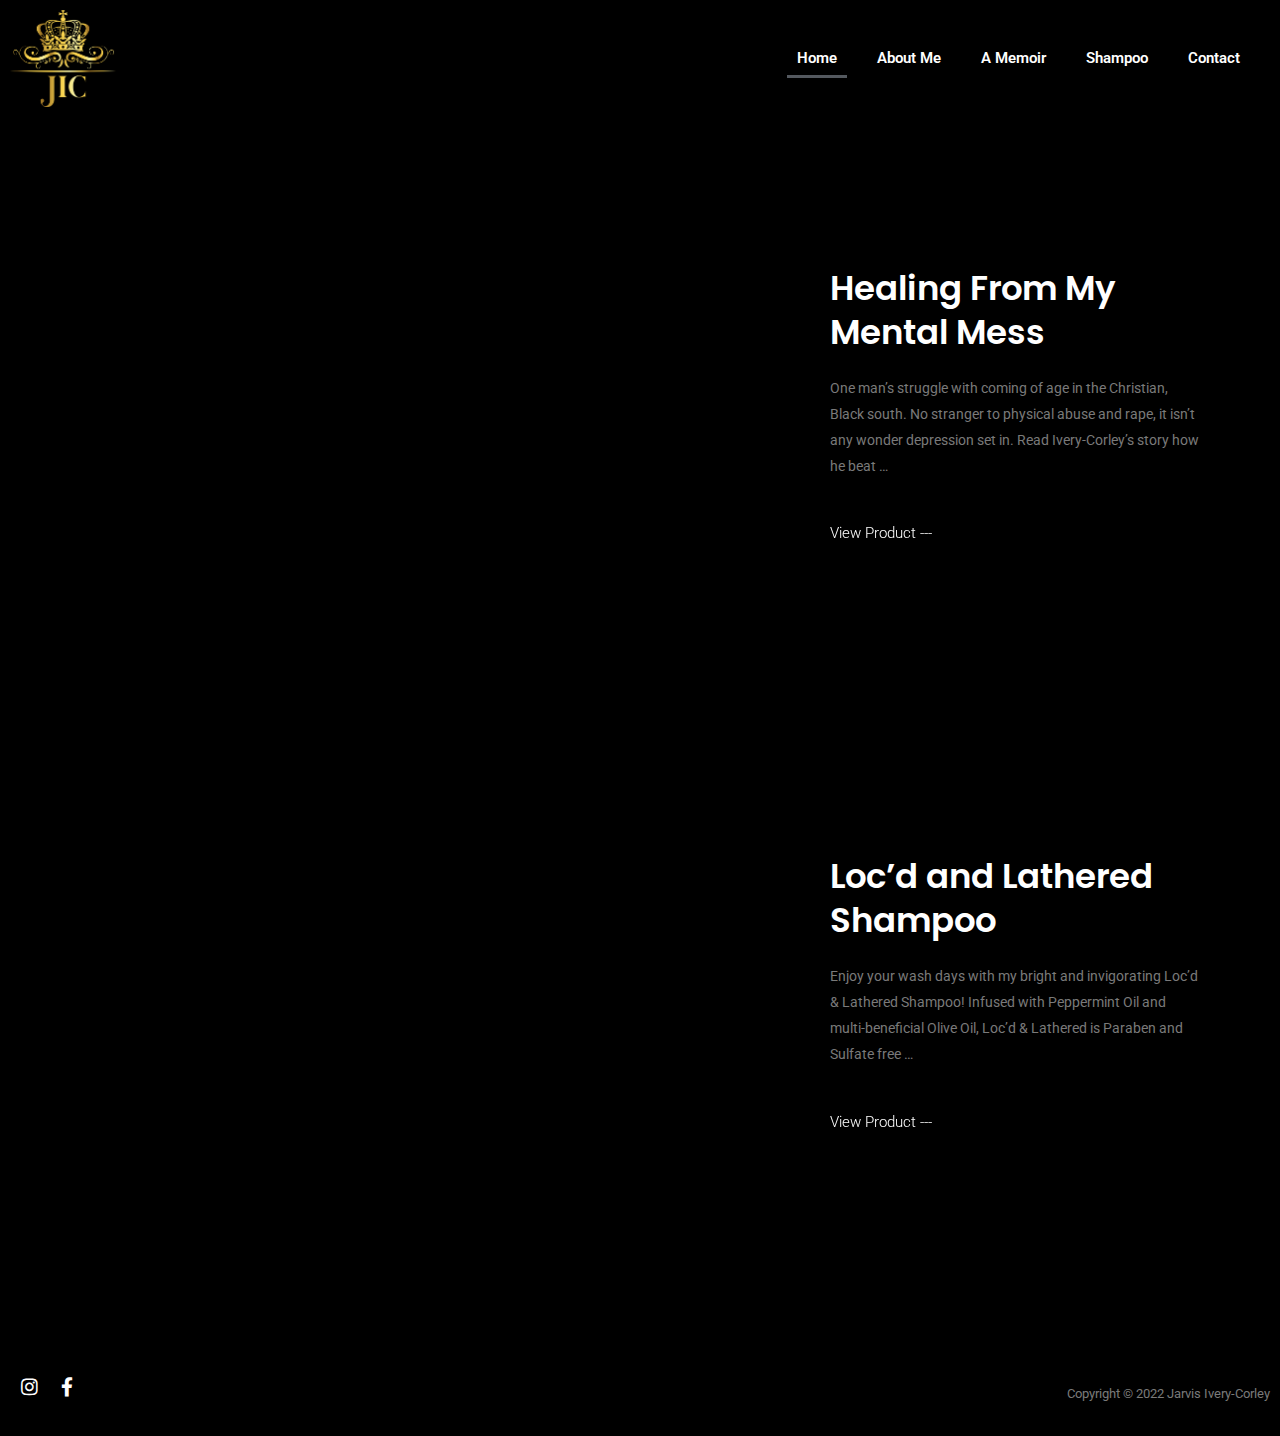
==== index.html @ fa760f21 "Add files via upload" ====
<!DOCTYPE html>
<html lang="en-US">
<head>
<meta charset="UTF-8">
<meta name="viewport" content="width=device-width, initial-scale=1">
<link rel="profile" href="https://gmpg.org/xfn/11">

<title>Jarvis Ivery-Corley</title>
<meta name="robots" content="max-image-preview:large">
<link rel="alternate" type="application/rss+xml" title="Jarvis Ivery-Corley &raquo; Feed" href="./feed/index.html">
<link rel="alternate" type="application/rss+xml" title="Jarvis Ivery-Corley &raquo; Comments Feed" href="./comments/feed/index.html">
<script>
window._wpemojiSettings = {"baseUrl":"https:\/\/s.w.org\/images\/core\/emoji\/14.0.0\/72x72\/","ext":".png","svgUrl":"https:\/\/s.w.org\/images\/core\/emoji\/14.0.0\/svg\/","svgExt":".svg","source":{"concatemoji":".\/wp-includes\/js\/wp-emoji-release.min.js?ver=6.1.1"}};
/*! This file is auto-generated */
!function(e,a,t){var n,r,o,i=a.createElement("canvas"),p=i.getContext&&i.getContext("2d");function s(e,t){var a=String.fromCharCode,e=(p.clearRect(0,0,i.width,i.height),p.fillText(a.apply(this,e),0,0),i.toDataURL());return p.clearRect(0,0,i.width,i.height),p.fillText(a.apply(this,t),0,0),e===i.toDataURL()}function c(e){var t=a.createElement("script");t.src=e,t.defer=t.type="text/javascript",a.getElementsByTagName("head")[0].appendChild(t)}for(o=Array("flag","emoji"),t.supports={everything:!0,everythingExceptFlag:!0},r=0;r<o.length;r++)t.supports[o[r]]=function(e){if(p&&p.fillText)switch(p.textBaseline="top",p.font="600 32px Arial",e){case"flag":return s([127987,65039,8205,9895,65039],[127987,65039,8203,9895,65039])?!1:!s([55356,56826,55356,56819],[55356,56826,8203,55356,56819])&&!s([55356,57332,56128,56423,56128,56418,56128,56421,56128,56430,56128,56423,56128,56447],[55356,57332,8203,56128,56423,8203,56128,56418,8203,56128,56421,8203,56128,56430,8203,56128,56423,8203,56128,56447]);case"emoji":return!s([129777,127995,8205,129778,127999],[129777,127995,8203,129778,127999])}return!1}(o[r]),t.supports.everything=t.supports.everything&&t.supports[o[r]],"flag"!==o[r]&&(t.supports.everythingExceptFlag=t.supports.everythingExceptFlag&&t.supports[o[r]]);t.supports.everythingExceptFlag=t.supports.everythingExceptFlag&&!t.supports.flag,t.DOMReady=!1,t.readyCallback=function(){t.DOMReady=!0},t.supports.everything||(n=function(){t.readyCallback()},a.addEventListener?(a.addEventListener("DOMContentLoaded",n,!1),e.addEventListener("load",n,!1)):(e.attachEvent("onload",n),a.attachEvent("onreadystatechange",function(){"complete"===a.readyState&&t.readyCallback()})),(e=t.source||{}).concatemoji?c(e.concatemoji):e.wpemoji&&e.twemoji&&(c(e.twemoji),c(e.wpemoji)))}(window,document,window._wpemojiSettings);
</script>
<style>img.wp-smiley,
img.emoji {
	display: inline !important;
	border: none !important;
	box-shadow: none !important;
	height: 1em !important;
	width: 1em !important;
	margin: 0 0.07em !important;
	vertical-align: -0.1em !important;
	background: none !important;
	padding: 0 !important;
}</style>
	<link rel="stylesheet" id="astra-theme-css-css" href="./wp-content/themes/astra/assets/css/minified/main.min.css?ver=3.9.4" media="all">
<style id="astra-theme-css-inline-css">:root{--ast-container-default-xlg-padding:3em;--ast-container-default-lg-padding:3em;--ast-container-default-slg-padding:2em;--ast-container-default-md-padding:3em;--ast-container-default-sm-padding:3em;--ast-container-default-xs-padding:2.4em;--ast-container-default-xxs-padding:1.8em;}html{font-size:93.75%;}a{color:#ffffff;}a:hover,a:focus{color:#ffffff;}body,button,input,select,textarea,.ast-button,.ast-custom-button{font-family:-apple-system,BlinkMacSystemFont,Segoe UI,Roboto,Oxygen-Sans,Ubuntu,Cantarell,Helvetica Neue,sans-serif;font-weight:inherit;font-size:15px;font-size:1rem;}blockquote{color:#4f4f4f;}.site-title{font-size:35px;font-size:2.3333333333333rem;display:block;}header .custom-logo-link img{max-width:68px;}.astra-logo-svg{width:68px;}.ast-archive-description .ast-archive-title{font-size:40px;font-size:2.6666666666667rem;}.site-header .site-description{font-size:15px;font-size:1rem;display:none;}.entry-title{font-size:30px;font-size:2rem;}h1,.entry-content h1{font-size:40px;font-size:2.6666666666667rem;}h2,.entry-content h2{font-size:30px;font-size:2rem;}h3,.entry-content h3{font-size:25px;font-size:1.6666666666667rem;}h4,.entry-content h4{font-size:20px;font-size:1.3333333333333rem;}h5,.entry-content h5{font-size:18px;font-size:1.2rem;}h6,.entry-content h6{font-size:15px;font-size:1rem;}.ast-single-post .entry-title,.page-title{font-size:30px;font-size:2rem;}::selection{background-color:#ffffff;color:#000000;}body,h1,.entry-title a,.entry-content h1,h2,.entry-content h2,h3,.entry-content h3,h4,.entry-content h4,h5,.entry-content h5,h6,.entry-content h6{color:#9a9a9a;}.tagcloud a:hover,.tagcloud a:focus,.tagcloud a.current-item{color:#000000;border-color:#ffffff;background-color:#ffffff;}input:focus,input[type="text"]:focus,input[type="email"]:focus,input[type="url"]:focus,input[type="password"]:focus,input[type="reset"]:focus,input[type="search"]:focus,textarea:focus{border-color:#ffffff;}input[type="radio"]:checked,input[type=reset],input[type="checkbox"]:checked,input[type="checkbox"]:hover:checked,input[type="checkbox"]:focus:checked,input[type=range]::-webkit-slider-thumb{border-color:#ffffff;background-color:#ffffff;box-shadow:none;}.site-footer a:hover + .post-count,.site-footer a:focus + .post-count{background:#ffffff;border-color:#ffffff;}.single .nav-links .nav-previous,.single .nav-links .nav-next{color:#ffffff;}.entry-meta,.entry-meta *{line-height:1.45;color:#ffffff;}.entry-meta a:hover,.entry-meta a:hover *,.entry-meta a:focus,.entry-meta a:focus *,.page-links > .page-link,.page-links .page-link:hover,.post-navigation a:hover{color:#ffffff;}#cat option,.secondary .calendar_wrap thead a,.secondary .calendar_wrap thead a:visited{color:#ffffff;}.secondary .calendar_wrap #today,.ast-progress-val span{background:#ffffff;}.secondary a:hover + .post-count,.secondary a:focus + .post-count{background:#ffffff;border-color:#ffffff;}.calendar_wrap #today > a{color:#000000;}.page-links .page-link,.single .post-navigation a{color:#ffffff;}.ast-archive-title{color:#ffffff;}.widget-title{font-size:21px;font-size:1.4rem;color:#ffffff;}.ast-logo-title-inline .site-logo-img{padding-right:1em;}.site-logo-img img{ transition:all 0.2s linear;}.ast-page-builder-template .hentry {margin: 0;}.ast-page-builder-template .site-content > .ast-container {max-width: 100%;padding: 0;}.ast-page-builder-template .site-content #primary {padding: 0;margin: 0;}.ast-page-builder-template .no-results {text-align: center;margin: 4em auto;}.ast-page-builder-template .ast-pagination {padding: 2em;}.ast-page-builder-template .entry-header.ast-no-title.ast-no-thumbnail {margin-top: 0;}.ast-page-builder-template .entry-header.ast-header-without-markup {margin-top: 0;margin-bottom: 0;}.ast-page-builder-template .entry-header.ast-no-title.ast-no-meta {margin-bottom: 0;}.ast-page-builder-template.single .post-navigation {padding-bottom: 2em;}.ast-page-builder-template.single-post .site-content > .ast-container {max-width: 100%;}.ast-page-builder-template .entry-header {margin-top: 2em;margin-left: auto;margin-right: auto;}.ast-page-builder-template .ast-archive-description {margin: 2em auto 0;padding-left: 20px;padding-right: 20px;}.ast-page-builder-template .ast-row {margin-left: 0;margin-right: 0;}.single.ast-page-builder-template .entry-header + .entry-content {margin-bottom: 2em;}@media(min-width: 921px) {.ast-page-builder-template.archive.ast-right-sidebar .ast-row article,.ast-page-builder-template.archive.ast-left-sidebar .ast-row article {padding-left: 0;padding-right: 0;}}@media (max-width:921px){#ast-desktop-header{display:none;}}@media (min-width:921px){#ast-mobile-header{display:none;}}.wp-block-buttons.aligncenter{justify-content:center;}@media (max-width:921px){.ast-theme-transparent-header #primary,.ast-theme-transparent-header #secondary{padding:0;}}@media (max-width:921px){.ast-plain-container.ast-no-sidebar #primary{padding:0;}}.ast-plain-container.ast-no-sidebar #primary{margin-top:0;margin-bottom:0;}@media (min-width:1200px){.ast-plain-container.ast-no-sidebar #primary{margin-top:60px;margin-bottom:60px;}}.wp-block-button.is-style-outline .wp-block-button__link{border-color:#ffffff;}.wp-block-button.is-style-outline > .wp-block-button__link:not(.has-text-color),.wp-block-button.wp-block-button__link.is-style-outline:not(.has-text-color){color:#ffffff;}.wp-block-button.is-style-outline .wp-block-button__link:hover,.wp-block-button.is-style-outline .wp-block-button__link:focus{color:#000000 !important;background-color:#ffffff;border-color:#ffffff;}.post-page-numbers.current .page-link,.ast-pagination .page-numbers.current{color:#000000;border-color:#ffffff;background-color:#ffffff;border-radius:2px;}h1.widget-title{font-weight:inherit;}h2.widget-title{font-weight:inherit;}h3.widget-title{font-weight:inherit;}#page{display:flex;flex-direction:column;min-height:100vh;}.ast-404-layout-1 h1.page-title{color:var(--ast-global-color-2);}.single .post-navigation a{line-height:1em;height:inherit;}.error-404 .page-sub-title{font-size:1.5rem;font-weight:inherit;}.search .site-content .content-area .search-form{margin-bottom:0;}#page .site-content{flex-grow:1;}.widget{margin-bottom:3.5em;}#secondary li{line-height:1.5em;}#secondary .wp-block-group h2{margin-bottom:0.7em;}#secondary h2{font-size:1.7rem;}.ast-separate-container .ast-article-post,.ast-separate-container .ast-article-single,.ast-separate-container .ast-comment-list li.depth-1,.ast-separate-container .comment-respond{padding:3em;}.ast-separate-container .ast-comment-list li.depth-1,.hentry{margin-bottom:2em;}.ast-separate-container .ast-archive-description,.ast-separate-container .ast-author-box{background-color:var(--ast-global-color-5);border-bottom:1px solid var(--ast-border-color);}.ast-separate-container .comments-title{padding:2em 2em 0 2em;}.ast-page-builder-template .comment-form-textarea,.ast-comment-formwrap .ast-grid-common-col{padding:0;}.ast-comment-formwrap{padding:0 20px;display:inline-flex;column-gap:20px;}.archive.ast-page-builder-template .entry-header{margin-top:2em;}.ast-page-builder-template .ast-comment-formwrap{width:100%;}.entry-title{margin-bottom:0.5em;}.ast-archive-description .ast-archive-title{margin-bottom:10px;text-transform:capitalize;}.ast-archive-description p{font-size:inherit;font-weight:inherit;line-height:inherit;}@media (min-width:921px){.ast-left-sidebar.ast-page-builder-template #secondary,.archive.ast-right-sidebar.ast-page-builder-template .site-main{padding-left:20px;padding-right:20px;}}@media (max-width:544px){.ast-comment-formwrap.ast-row{column-gap:10px;}}@media (min-width:1201px){.ast-separate-container .ast-article-post,.ast-separate-container .ast-article-single,.ast-separate-container .ast-archive-description,.ast-separate-container .ast-author-box,.ast-separate-container .ast-404-layout-1,.ast-separate-container .no-results{padding:3em;}}@media (max-width:921px){.ast-separate-container #primary,.ast-separate-container #secondary{padding:1.5em 0;}#primary,#secondary{padding:1.5em 0;margin:0;}.ast-left-sidebar #content > .ast-container{display:flex;flex-direction:column-reverse;width:100%;}}@media (min-width:922px){.ast-separate-container.ast-right-sidebar #primary,.ast-separate-container.ast-left-sidebar #primary{border:0;}.search-no-results.ast-separate-container #primary{margin-bottom:4em;}}.wp-block-button .wp-block-button__link{color:#000000;}.wp-block-button .wp-block-button__link:hover,.wp-block-button .wp-block-button__link:focus{color:#000000;background-color:#ffffff;border-color:#ffffff;}.wp-block-button .wp-block-button__link,.wp-block-search .wp-block-search__button,body .wp-block-file .wp-block-file__button{border-color:#ffffff;background-color:#ffffff;color:#000000;font-family:inherit;font-weight:inherit;line-height:1;border-radius:2px;padding-top:15px;padding-right:30px;padding-bottom:15px;padding-left:30px;}@media (max-width:921px){.wp-block-button .wp-block-button__link,.wp-block-search .wp-block-search__button,body .wp-block-file .wp-block-file__button{padding-top:14px;padding-right:28px;padding-bottom:14px;padding-left:28px;}}@media (max-width:544px){.wp-block-button .wp-block-button__link,.wp-block-search .wp-block-search__button,body .wp-block-file .wp-block-file__button{padding-top:12px;padding-right:24px;padding-bottom:12px;padding-left:24px;}}.menu-toggle,button,.ast-button,.ast-custom-button,.button,input#submit,input[type="button"],input[type="submit"],input[type="reset"],form[CLASS*="wp-block-search__"].wp-block-search .wp-block-search__inside-wrapper .wp-block-search__button,body .wp-block-file .wp-block-file__button,.search .search-submit{border-style:solid;border-top-width:0;border-right-width:0;border-left-width:0;border-bottom-width:0;color:#000000;border-color:#ffffff;background-color:#ffffff;border-radius:2px;padding-top:15px;padding-right:30px;padding-bottom:15px;padding-left:30px;font-family:inherit;font-weight:inherit;line-height:1;}button:focus,.menu-toggle:hover,button:hover,.ast-button:hover,.ast-custom-button:hover .button:hover,.ast-custom-button:hover ,input[type=reset]:hover,input[type=reset]:focus,input#submit:hover,input#submit:focus,input[type="button"]:hover,input[type="button"]:focus,input[type="submit"]:hover,input[type="submit"]:focus,form[CLASS*="wp-block-search__"].wp-block-search .wp-block-search__inside-wrapper .wp-block-search__button:hover,form[CLASS*="wp-block-search__"].wp-block-search .wp-block-search__inside-wrapper .wp-block-search__button:focus,body .wp-block-file .wp-block-file__button:hover,body .wp-block-file .wp-block-file__button:focus{color:#000000;background-color:#ffffff;border-color:#ffffff;}form[CLASS*="wp-block-search__"].wp-block-search .wp-block-search__inside-wrapper .wp-block-search__button.has-icon{padding-top:calc(15px - 3px);padding-right:calc(30px - 3px);padding-bottom:calc(15px - 3px);padding-left:calc(30px - 3px);}@media (min-width:544px){.ast-container{max-width:100%;}}@media (max-width:544px){.ast-separate-container .ast-article-post,.ast-separate-container .ast-article-single,.ast-separate-container .comments-title,.ast-separate-container .ast-archive-description{padding:1.5em 1em;}.ast-separate-container #content .ast-container{padding-left:0.54em;padding-right:0.54em;}.ast-separate-container .ast-comment-list li.depth-1{padding:1.5em 1em;margin-bottom:1.5em;}.ast-separate-container .ast-comment-list .bypostauthor{padding:.5em;}.ast-search-menu-icon.ast-dropdown-active .search-field{width:170px;}.menu-toggle,button,.ast-button,.button,input#submit,input[type="button"],input[type="submit"],input[type="reset"]{padding-top:12px;padding-right:24px;padding-bottom:12px;padding-left:24px;}}@media (max-width:921px){.menu-toggle,button,.ast-button,.button,input#submit,input[type="button"],input[type="submit"],input[type="reset"]{padding-top:14px;padding-right:28px;padding-bottom:14px;padding-left:28px;}.ast-mobile-header-stack .main-header-bar .ast-search-menu-icon{display:inline-block;}.ast-header-break-point.ast-header-custom-item-outside .ast-mobile-header-stack .main-header-bar .ast-search-icon{margin:0;}.ast-comment-avatar-wrap img{max-width:2.5em;}.ast-separate-container .ast-comment-list li.depth-1{padding:1.5em 2.14em;}.ast-separate-container .comment-respond{padding:2em 2.14em;}.ast-comment-meta{padding:0 1.8888em 1.3333em;}}.ast-separate-container{background-color:var(--ast-global-color-8);;background-image:none;;}@media (max-width:921px){.site-title{display:block;}.ast-archive-description .ast-archive-title{font-size:40px;}.site-header .site-description{display:none;}.entry-title{font-size:30px;}h1,.entry-content h1{font-size:30px;}h2,.entry-content h2{font-size:25px;}h3,.entry-content h3{font-size:20px;}.ast-single-post .entry-title,.page-title{font-size:30px;}body,.ast-separate-container{background-color:var(--ast-global-color-8);;background-image:none;;}}@media (max-width:544px){.site-title{display:block;}.ast-archive-description .ast-archive-title{font-size:40px;}.site-header .site-description{display:none;}.entry-title{font-size:30px;}h1,.entry-content h1{font-size:30px;}h2,.entry-content h2{font-size:25px;}h3,.entry-content h3{font-size:20px;}.ast-single-post .entry-title,.page-title{font-size:30px;}body,.ast-separate-container{background-color:var(--ast-global-color-8);;background-image:none;;}}@media (max-width:921px){html{font-size:85.5%;}}@media (max-width:544px){html{font-size:85.5%;}}@media (min-width:922px){.ast-container{max-width:1240px;}}@media (min-width:922px){.site-content .ast-container{display:flex;}}@media (max-width:921px){.site-content .ast-container{flex-direction:column;}}@media (min-width:922px){.main-header-menu .sub-menu .menu-item.ast-left-align-sub-menu:hover > .sub-menu,.main-header-menu .sub-menu .menu-item.ast-left-align-sub-menu.focus > .sub-menu{margin-left:-0px;}}blockquote,cite {font-style: initial;}.wp-block-file {display: flex;align-items: center;flex-wrap: wrap;justify-content: space-between;}.wp-block-pullquote {border: none;}.wp-block-pullquote blockquote::before {content: "\201D";font-family: "Helvetica",sans-serif;display: flex;transform: rotate( 180deg );font-size: 6rem;font-style: normal;line-height: 1;font-weight: bold;align-items: center;justify-content: center;}.has-text-align-right > blockquote::before {justify-content: flex-start;}.has-text-align-left > blockquote::before {justify-content: flex-end;}figure.wp-block-pullquote.is-style-solid-color blockquote {max-width: 100%;text-align: inherit;}html body {--wp--custom--ast-default-block-top-padding: 3em;--wp--custom--ast-default-block-right-padding: 3em;--wp--custom--ast-default-block-bottom-padding: 3em;--wp--custom--ast-default-block-left-padding: 3em;--wp--custom--ast-container-width: 1200px;--wp--custom--ast-content-width-size: 1200px;--wp--custom--ast-wide-width-size: calc(1200px + var(--wp--custom--ast-default-block-left-padding) + var(--wp--custom--ast-default-block-right-padding));}@media(max-width: 921px) {html body {--wp--custom--ast-default-block-top-padding: 3em;--wp--custom--ast-default-block-right-padding: 2em;--wp--custom--ast-default-block-bottom-padding: 3em;--wp--custom--ast-default-block-left-padding: 2em;}}@media(max-width: 544px) {html body {--wp--custom--ast-default-block-top-padding: 3em;--wp--custom--ast-default-block-right-padding: 1.5em;--wp--custom--ast-default-block-bottom-padding: 3em;--wp--custom--ast-default-block-left-padding: 1.5em;}}.entry-content > .wp-block-group,.entry-content > .wp-block-cover,.entry-content > .wp-block-columns {padding-top: var(--wp--custom--ast-default-block-top-padding);padding-right: var(--wp--custom--ast-default-block-right-padding);padding-bottom: var(--wp--custom--ast-default-block-bottom-padding);padding-left: var(--wp--custom--ast-default-block-left-padding);}.ast-plain-container.ast-no-sidebar .entry-content > .alignfull,.ast-page-builder-template .ast-no-sidebar .entry-content > .alignfull {margin-left: calc( -50vw + 50%);margin-right: calc( -50vw + 50%);max-width: 100vw;width: 100vw;}.ast-plain-container.ast-no-sidebar .entry-content .alignfull .alignfull,.ast-page-builder-template.ast-no-sidebar .entry-content .alignfull .alignfull,.ast-plain-container.ast-no-sidebar .entry-content .alignfull .alignwide,.ast-page-builder-template.ast-no-sidebar .entry-content .alignfull .alignwide,.ast-plain-container.ast-no-sidebar .entry-content .alignwide .alignfull,.ast-page-builder-template.ast-no-sidebar .entry-content .alignwide .alignfull,.ast-plain-container.ast-no-sidebar .entry-content .alignwide .alignwide,.ast-page-builder-template.ast-no-sidebar .entry-content .alignwide .alignwide,.ast-plain-container.ast-no-sidebar .entry-content .wp-block-column .alignfull,.ast-page-builder-template.ast-no-sidebar .entry-content .wp-block-column .alignfull,.ast-plain-container.ast-no-sidebar .entry-content .wp-block-column .alignwide,.ast-page-builder-template.ast-no-sidebar .entry-content .wp-block-column .alignwide {margin-left: auto;margin-right: auto;width: 100%;}[ast-blocks-layout] .wp-block-separator:not(.is-style-dots) {height: 0;}[ast-blocks-layout] .wp-block-separator {margin: 20px auto;}[ast-blocks-layout] .wp-block-separator:not(.is-style-wide):not(.is-style-dots) {max-width: 100px;}[ast-blocks-layout] .wp-block-separator.has-background {padding: 0;}.entry-content[ast-blocks-layout] > * {max-width: var(--wp--custom--ast-content-width-size);margin-left: auto;margin-right: auto;}.entry-content[ast-blocks-layout] > .alignwide {max-width: var(--wp--custom--ast-wide-width-size);}.entry-content[ast-blocks-layout] .alignfull {max-width: none;}.entry-content .wp-block-columns {margin-bottom: 0;}blockquote {margin: 1.5em;border: none;}.wp-block-quote:not(.has-text-align-right):not(.has-text-align-center) {border-left: 5px solid rgba(0,0,0,0.05);}.has-text-align-right > blockquote,blockquote.has-text-align-right {border-right: 5px solid rgba(0,0,0,0.05);}.has-text-align-left > blockquote,blockquote.has-text-align-left {border-left: 5px solid rgba(0,0,0,0.05);}.wp-block-site-tagline,.wp-block-latest-posts .read-more {margin-top: 15px;}.wp-block-loginout p label {display: block;}.wp-block-loginout p:not(.login-remember):not(.login-submit) input {width: 100%;}.wp-block-loginout input:focus {border-color: transparent;}.wp-block-loginout input:focus {outline: thin dotted;}.entry-content .wp-block-media-text .wp-block-media-text__content {padding: 0 0 0 8%;}.entry-content .wp-block-media-text.has-media-on-the-right .wp-block-media-text__content {padding: 0 8% 0 0;}.entry-content .wp-block-media-text.has-background .wp-block-media-text__content {padding: 8%;}.entry-content .wp-block-cover:not([class*="background-color"]) .wp-block-cover__inner-container,.entry-content .wp-block-cover:not([class*="background-color"]) .wp-block-cover-image-text,.entry-content .wp-block-cover:not([class*="background-color"]) .wp-block-cover-text,.entry-content .wp-block-cover-image:not([class*="background-color"]) .wp-block-cover__inner-container,.entry-content .wp-block-cover-image:not([class*="background-color"]) .wp-block-cover-image-text,.entry-content .wp-block-cover-image:not([class*="background-color"]) .wp-block-cover-text {color: var(--ast-global-color-5);}.wp-block-loginout .login-remember input {width: 1.1rem;height: 1.1rem;margin: 0 5px 4px 0;vertical-align: middle;}.wp-block-latest-posts > li > *:first-child,.wp-block-latest-posts:not(.is-grid) > li:first-child {margin-top: 0;}.wp-block-search__inside-wrapper .wp-block-search__input {padding: 0 10px;color: var(--ast-global-color-3);background: var(--ast-global-color-5);border-color: var(--ast-border-color);}.wp-block-latest-posts .read-more {margin-bottom: 1.5em;}.wp-block-search__no-button .wp-block-search__inside-wrapper .wp-block-search__input {padding-top: 5px;padding-bottom: 5px;}.wp-block-latest-posts .wp-block-latest-posts__post-date,.wp-block-latest-posts .wp-block-latest-posts__post-author {font-size: 1rem;}.wp-block-latest-posts > li > *,.wp-block-latest-posts:not(.is-grid) > li {margin-top: 12px;margin-bottom: 12px;}.ast-page-builder-template .entry-content[ast-blocks-layout] > *,.ast-page-builder-template .entry-content[ast-blocks-layout] > .alignfull > * {max-width: none;}.ast-page-builder-template .entry-content[ast-blocks-layout] > .alignwide > * {max-width: var(--wp--custom--ast-wide-width-size);}.ast-page-builder-template .entry-content[ast-blocks-layout] > .inherit-container-width > *,.ast-page-builder-template .entry-content[ast-blocks-layout] > * > *,.entry-content[ast-blocks-layout] > .wp-block-cover .wp-block-cover__inner-container {max-width: var(--wp--custom--ast-content-width-size);margin-left: auto;margin-right: auto;}.entry-content[ast-blocks-layout] .wp-block-cover:not(.alignleft):not(.alignright) {width: auto;}@media(max-width: 1200px) {.ast-separate-container .entry-content > .alignfull,.ast-separate-container .entry-content[ast-blocks-layout] > .alignwide,.ast-plain-container .entry-content[ast-blocks-layout] > .alignwide,.ast-plain-container .entry-content .alignfull {margin-left: calc(-1 * min(var(--ast-container-default-xlg-padding),20px)) ;margin-right: calc(-1 * min(var(--ast-container-default-xlg-padding),20px));}}@media(min-width: 1201px) {.ast-separate-container .entry-content > .alignfull {margin-left: calc(-1 * var(--ast-container-default-xlg-padding) );margin-right: calc(-1 * var(--ast-container-default-xlg-padding) );}.ast-separate-container .entry-content[ast-blocks-layout] > .alignwide,.ast-plain-container .entry-content[ast-blocks-layout] > .alignwide {margin-left: calc(-1 * var(--wp--custom--ast-default-block-left-padding) );margin-right: calc(-1 * var(--wp--custom--ast-default-block-right-padding) );}}@media(min-width: 921px) {.ast-separate-container .entry-content .wp-block-group.alignwide:not(.inherit-container-width) > :where(:not(.alignleft):not(.alignright)),.ast-plain-container .entry-content .wp-block-group.alignwide:not(.inherit-container-width) > :where(:not(.alignleft):not(.alignright)) {max-width: calc( var(--wp--custom--ast-content-width-size) + 80px );}.ast-plain-container.ast-right-sidebar .entry-content[ast-blocks-layout] .alignfull,.ast-plain-container.ast-left-sidebar .entry-content[ast-blocks-layout] .alignfull {margin-left: -60px;margin-right: -60px;}}@media(min-width: 544px) {.entry-content > .alignleft {margin-right: 20px;}.entry-content > .alignright {margin-left: 20px;}}@media (max-width:544px){.wp-block-columns .wp-block-column:not(:last-child){margin-bottom:20px;}.wp-block-latest-posts{margin:0;}}@media( max-width: 600px ) {.entry-content .wp-block-media-text .wp-block-media-text__content,.entry-content .wp-block-media-text.has-media-on-the-right .wp-block-media-text__content {padding: 8% 0 0;}.entry-content .wp-block-media-text.has-background .wp-block-media-text__content {padding: 8%;}}.ast-separate-container .entry-content .wp-block-uagb-container {padding-left: 0;}.ast-page-builder-template .entry-header {padding-left: 0;}@media(min-width: 1201px) {.ast-separate-container .entry-content > .uagb-is-root-container {margin-left: 0;margin-right: 0;}}.entry-content[ast-blocks-layout] > ul,.entry-content[ast-blocks-layout] > ol {margin-left: 1em;}:root .has-ast-global-color-0-color{color:var(--ast-global-color-0);}:root .has-ast-global-color-0-background-color{background-color:var(--ast-global-color-0);}:root .wp-block-button .has-ast-global-color-0-color{color:var(--ast-global-color-0);}:root .wp-block-button .has-ast-global-color-0-background-color{background-color:var(--ast-global-color-0);}:root .has-ast-global-color-1-color{color:var(--ast-global-color-1);}:root .has-ast-global-color-1-background-color{background-color:var(--ast-global-color-1);}:root .wp-block-button .has-ast-global-color-1-color{color:var(--ast-global-color-1);}:root .wp-block-button .has-ast-global-color-1-background-color{background-color:var(--ast-global-color-1);}:root .has-ast-global-color-2-color{color:var(--ast-global-color-2);}:root .has-ast-global-color-2-background-color{background-color:var(--ast-global-color-2);}:root .wp-block-button .has-ast-global-color-2-color{color:var(--ast-global-color-2);}:root .wp-block-button .has-ast-global-color-2-background-color{background-color:var(--ast-global-color-2);}:root .has-ast-global-color-3-color{color:var(--ast-global-color-3);}:root .has-ast-global-color-3-background-color{background-color:var(--ast-global-color-3);}:root .wp-block-button .has-ast-global-color-3-color{color:var(--ast-global-color-3);}:root .wp-block-button .has-ast-global-color-3-background-color{background-color:var(--ast-global-color-3);}:root .has-ast-global-color-4-color{color:var(--ast-global-color-4);}:root .has-ast-global-color-4-background-color{background-color:var(--ast-global-color-4);}:root .wp-block-button .has-ast-global-color-4-color{color:var(--ast-global-color-4);}:root .wp-block-button .has-ast-global-color-4-background-color{background-color:var(--ast-global-color-4);}:root .has-ast-global-color-5-color{color:var(--ast-global-color-5);}:root .has-ast-global-color-5-background-color{background-color:var(--ast-global-color-5);}:root .wp-block-button .has-ast-global-color-5-color{color:var(--ast-global-color-5);}:root .wp-block-button .has-ast-global-color-5-background-color{background-color:var(--ast-global-color-5);}:root .has-ast-global-color-6-color{color:var(--ast-global-color-6);}:root .has-ast-global-color-6-background-color{background-color:var(--ast-global-color-6);}:root .wp-block-button .has-ast-global-color-6-color{color:var(--ast-global-color-6);}:root .wp-block-button .has-ast-global-color-6-background-color{background-color:var(--ast-global-color-6);}:root .has-ast-global-color-7-color{color:var(--ast-global-color-7);}:root .has-ast-global-color-7-background-color{background-color:var(--ast-global-color-7);}:root .wp-block-button .has-ast-global-color-7-color{color:var(--ast-global-color-7);}:root .wp-block-button .has-ast-global-color-7-background-color{background-color:var(--ast-global-color-7);}:root .has-ast-global-color-8-color{color:var(--ast-global-color-8);}:root .has-ast-global-color-8-background-color{background-color:var(--ast-global-color-8);}:root .wp-block-button .has-ast-global-color-8-color{color:var(--ast-global-color-8);}:root .wp-block-button .has-ast-global-color-8-background-color{background-color:var(--ast-global-color-8);}:root{--ast-global-color-0:#ffffff;--ast-global-color-1:#3a3a3a;--ast-global-color-2:#3a3a3a;--ast-global-color-3:#4B4F58;--ast-global-color-4:#F5F5F5;--ast-global-color-5:#FFFFFF;--ast-global-color-6:#F2F5F7;--ast-global-color-7:#424242;--ast-global-color-8:#000000;}:root {--ast-border-color : var(--ast-global-color-6);}.ast-breadcrumbs .trail-browse,.ast-breadcrumbs .trail-items,.ast-breadcrumbs .trail-items li{display:inline-block;margin:0;padding:0;border:none;background:inherit;text-indent:0;}.ast-breadcrumbs .trail-browse{font-size:inherit;font-style:inherit;font-weight:inherit;color:inherit;}.ast-breadcrumbs .trail-items{list-style:none;}.trail-items li::after{padding:0 0.3em;content:"\00bb";}.trail-items li:last-of-type::after{display:none;}h1,.entry-content h1,h2,.entry-content h2,h3,.entry-content h3,h4,.entry-content h4,h5,.entry-content h5,h6,.entry-content h6{color:#ffffff;}.entry-title a{color:#ffffff;}@media (max-width:921px){.ast-builder-grid-row-container.ast-builder-grid-row-tablet-3-firstrow .ast-builder-grid-row > *:first-child,.ast-builder-grid-row-container.ast-builder-grid-row-tablet-3-lastrow .ast-builder-grid-row > *:last-child{grid-column:1 / -1;}}@media (max-width:544px){.ast-builder-grid-row-container.ast-builder-grid-row-mobile-3-firstrow .ast-builder-grid-row > *:first-child,.ast-builder-grid-row-container.ast-builder-grid-row-mobile-3-lastrow .ast-builder-grid-row > *:last-child{grid-column:1 / -1;}}.elementor-widget-heading .elementor-heading-title{margin:0;}.elementor-post.elementor-grid-item.hentry{margin-bottom:0;}.woocommerce div.product .elementor-element.elementor-products-grid .related.products ul.products li.product,.elementor-element .elementor-wc-products .woocommerce[class*='columns-'] ul.products li.product{width:auto;margin:0;float:none;}.elementor-toc__list-wrapper{margin:0;}.ast-left-sidebar .elementor-section.elementor-section-stretched,.ast-right-sidebar .elementor-section.elementor-section-stretched{max-width:100%;left:0 !important;}.elementor-template-full-width .ast-container{display:block;}@media (max-width:544px){.elementor-element .elementor-wc-products .woocommerce[class*="columns-"] ul.products li.product{width:auto;margin:0;}.elementor-element .woocommerce .woocommerce-result-count{float:none;}}.ast-header-break-point .main-header-bar{border-bottom-width:1px;}@media (min-width:922px){.main-header-bar{border-bottom-width:1px;}}.main-header-menu .menu-item, #astra-footer-menu .menu-item, .main-header-bar .ast-masthead-custom-menu-items{-js-display:flex;display:flex;-webkit-box-pack:center;-webkit-justify-content:center;-moz-box-pack:center;-ms-flex-pack:center;justify-content:center;-webkit-box-orient:vertical;-webkit-box-direction:normal;-webkit-flex-direction:column;-moz-box-orient:vertical;-moz-box-direction:normal;-ms-flex-direction:column;flex-direction:column;}.main-header-menu > .menu-item > .menu-link, #astra-footer-menu > .menu-item > .menu-link{height:100%;-webkit-box-align:center;-webkit-align-items:center;-moz-box-align:center;-ms-flex-align:center;align-items:center;-js-display:flex;display:flex;}.ast-header-break-point .main-navigation ul .menu-item .menu-link .icon-arrow:first-of-type svg{top:.2em;margin-top:0px;margin-left:0px;width:.65em;transform:translate(0, -2px) rotateZ(270deg);}.ast-mobile-popup-content .ast-submenu-expanded > .ast-menu-toggle{transform:rotateX(180deg);}.ast-separate-container .blog-layout-1, .ast-separate-container .blog-layout-2, .ast-separate-container .blog-layout-3{background-color:transparent;background-image:none;}.ast-separate-container .ast-article-post{background-color:var(--ast-global-color-8);;background-image:none;;}@media (max-width:921px){.ast-separate-container .ast-article-post{background-color:var(--ast-global-color-8);;background-image:none;;}}@media (max-width:544px){.ast-separate-container .ast-article-post{background-color:var(--ast-global-color-8);;background-image:none;;}}.ast-separate-container .ast-article-single:not(.ast-related-post), .ast-separate-container .comments-area .comment-respond,.ast-separate-container .comments-area .ast-comment-list li, .ast-separate-container .ast-woocommerce-container, .ast-separate-container .error-404, .ast-separate-container .no-results, .single.ast-separate-container .site-main .ast-author-meta, .ast-separate-container .related-posts-title-wrapper, .ast-separate-container.ast-two-container #secondary .widget,.ast-separate-container .comments-count-wrapper, .ast-box-layout.ast-plain-container .site-content,.ast-padded-layout.ast-plain-container .site-content, .ast-separate-container .comments-area .comments-title{background-color:var(--ast-global-color-8);;background-image:none;;}@media (max-width:921px){.ast-separate-container .ast-article-single:not(.ast-related-post), .ast-separate-container .comments-area .comment-respond,.ast-separate-container .comments-area .ast-comment-list li, .ast-separate-container .ast-woocommerce-container, .ast-separate-container .error-404, .ast-separate-container .no-results, .single.ast-separate-container .site-main .ast-author-meta, .ast-separate-container .related-posts-title-wrapper, .ast-separate-container.ast-two-container #secondary .widget,.ast-separate-container .comments-count-wrapper, .ast-box-layout.ast-plain-container .site-content,.ast-padded-layout.ast-plain-container .site-content, .ast-separate-container .comments-area .comments-title{background-color:var(--ast-global-color-8);;background-image:none;;}}@media (max-width:544px){.ast-separate-container .ast-article-single:not(.ast-related-post), .ast-separate-container .comments-area .comment-respond,.ast-separate-container .comments-area .ast-comment-list li, .ast-separate-container .ast-woocommerce-container, .ast-separate-container .error-404, .ast-separate-container .no-results, .single.ast-separate-container .site-main .ast-author-meta, .ast-separate-container .related-posts-title-wrapper, .ast-separate-container.ast-two-container #secondary .widget,.ast-separate-container .comments-count-wrapper, .ast-box-layout.ast-plain-container .site-content,.ast-padded-layout.ast-plain-container .site-content, .ast-separate-container .comments-area .comments-title{background-color:var(--ast-global-color-8);;background-image:none;;}}.ast-plain-container, .ast-page-builder-template{background-color:var(--ast-global-color-8);;background-image:none;;}@media (max-width:921px){.ast-plain-container, .ast-page-builder-template{background-color:var(--ast-global-color-8);;background-image:none;;}}@media (max-width:544px){.ast-plain-container, .ast-page-builder-template{background-color:var(--ast-global-color-8);;background-image:none;;}}.ast-builder-menu-mobile .main-navigation .menu-item > .menu-link{font-family:inherit;font-weight:inherit;}.ast-builder-menu-mobile .main-navigation .menu-item.menu-item-has-children > .ast-menu-toggle{top:0;}.ast-builder-menu-mobile .main-navigation .menu-item-has-children > .menu-link:after{content:unset;}.ast-hfb-header .ast-builder-menu-mobile .main-header-menu, .ast-hfb-header .ast-builder-menu-mobile .main-navigation .menu-item .menu-link, .ast-hfb-header .ast-builder-menu-mobile .main-navigation .menu-item .sub-menu .menu-link{border-style:none;}.ast-builder-menu-mobile .main-navigation .menu-item.menu-item-has-children > .ast-menu-toggle{top:0;}@media (max-width:921px){.ast-builder-menu-mobile .main-navigation .menu-item.menu-item-has-children > .ast-menu-toggle{top:0;}.ast-builder-menu-mobile .main-navigation .menu-item-has-children > .menu-link:after{content:unset;}}@media (max-width:544px){.ast-builder-menu-mobile .main-navigation .menu-item.menu-item-has-children > .ast-menu-toggle{top:0;}}.ast-builder-menu-mobile .main-navigation{display:block;}@media (max-width:921px){.ast-header-break-point .ast-builder-menu-mobile .main-navigation{display:block;}}@media (max-width:544px){.ast-header-break-point .ast-builder-menu-mobile .main-navigation{display:block;}}:root{--e-global-color-astglobalcolor0:#ffffff;--e-global-color-astglobalcolor1:#3a3a3a;--e-global-color-astglobalcolor2:#3a3a3a;--e-global-color-astglobalcolor3:#4B4F58;--e-global-color-astglobalcolor4:#F5F5F5;--e-global-color-astglobalcolor5:#FFFFFF;--e-global-color-astglobalcolor6:#F2F5F7;--e-global-color-astglobalcolor7:#424242;--e-global-color-astglobalcolor8:#000000;}</style>
<link rel="stylesheet" id="wp-block-library-css" href="./wp-includes/css/dist/block-library/style.min.css?ver=6.1.1" media="all">
<style id="global-styles-inline-css">body{--wp--preset--color--black: #000000;--wp--preset--color--cyan-bluish-gray: #abb8c3;--wp--preset--color--white: #ffffff;--wp--preset--color--pale-pink: #f78da7;--wp--preset--color--vivid-red: #cf2e2e;--wp--preset--color--luminous-vivid-orange: #ff6900;--wp--preset--color--luminous-vivid-amber: #fcb900;--wp--preset--color--light-green-cyan: #7bdcb5;--wp--preset--color--vivid-green-cyan: #00d084;--wp--preset--color--pale-cyan-blue: #8ed1fc;--wp--preset--color--vivid-cyan-blue: #0693e3;--wp--preset--color--vivid-purple: #9b51e0;--wp--preset--color--ast-global-color-0: var(--ast-global-color-0);--wp--preset--color--ast-global-color-1: var(--ast-global-color-1);--wp--preset--color--ast-global-color-2: var(--ast-global-color-2);--wp--preset--color--ast-global-color-3: var(--ast-global-color-3);--wp--preset--color--ast-global-color-4: var(--ast-global-color-4);--wp--preset--color--ast-global-color-5: var(--ast-global-color-5);--wp--preset--color--ast-global-color-6: var(--ast-global-color-6);--wp--preset--color--ast-global-color-7: var(--ast-global-color-7);--wp--preset--color--ast-global-color-8: var(--ast-global-color-8);--wp--preset--gradient--vivid-cyan-blue-to-vivid-purple: linear-gradient(135deg,rgba(6,147,227,1) 0%,rgb(155,81,224) 100%);--wp--preset--gradient--light-green-cyan-to-vivid-green-cyan: linear-gradient(135deg,rgb(122,220,180) 0%,rgb(0,208,130) 100%);--wp--preset--gradient--luminous-vivid-amber-to-luminous-vivid-orange: linear-gradient(135deg,rgba(252,185,0,1) 0%,rgba(255,105,0,1) 100%);--wp--preset--gradient--luminous-vivid-orange-to-vivid-red: linear-gradient(135deg,rgba(255,105,0,1) 0%,rgb(207,46,46) 100%);--wp--preset--gradient--very-light-gray-to-cyan-bluish-gray: linear-gradient(135deg,rgb(238,238,238) 0%,rgb(169,184,195) 100%);--wp--preset--gradient--cool-to-warm-spectrum: linear-gradient(135deg,rgb(74,234,220) 0%,rgb(151,120,209) 20%,rgb(207,42,186) 40%,rgb(238,44,130) 60%,rgb(251,105,98) 80%,rgb(254,248,76) 100%);--wp--preset--gradient--blush-light-purple: linear-gradient(135deg,rgb(255,206,236) 0%,rgb(152,150,240) 100%);--wp--preset--gradient--blush-bordeaux: linear-gradient(135deg,rgb(254,205,165) 0%,rgb(254,45,45) 50%,rgb(107,0,62) 100%);--wp--preset--gradient--luminous-dusk: linear-gradient(135deg,rgb(255,203,112) 0%,rgb(199,81,192) 50%,rgb(65,88,208) 100%);--wp--preset--gradient--pale-ocean: linear-gradient(135deg,rgb(255,245,203) 0%,rgb(182,227,212) 50%,rgb(51,167,181) 100%);--wp--preset--gradient--electric-grass: linear-gradient(135deg,rgb(202,248,128) 0%,rgb(113,206,126) 100%);--wp--preset--gradient--midnight: linear-gradient(135deg,rgb(2,3,129) 0%,rgb(40,116,252) 100%);--wp--preset--duotone--dark-grayscale: url('#wp-duotone-dark-grayscale');--wp--preset--duotone--grayscale: url('#wp-duotone-grayscale');--wp--preset--duotone--purple-yellow: url('#wp-duotone-purple-yellow');--wp--preset--duotone--blue-red: url('#wp-duotone-blue-red');--wp--preset--duotone--midnight: url('#wp-duotone-midnight');--wp--preset--duotone--magenta-yellow: url('#wp-duotone-magenta-yellow');--wp--preset--duotone--purple-green: url('#wp-duotone-purple-green');--wp--preset--duotone--blue-orange: url('#wp-duotone-blue-orange');--wp--preset--font-size--small: 13px;--wp--preset--font-size--medium: 20px;--wp--preset--font-size--large: 36px;--wp--preset--font-size--x-large: 42px;--wp--preset--spacing--20: 0.44rem;--wp--preset--spacing--30: 0.67rem;--wp--preset--spacing--40: 1rem;--wp--preset--spacing--50: 1.5rem;--wp--preset--spacing--60: 2.25rem;--wp--preset--spacing--70: 3.38rem;--wp--preset--spacing--80: 5.06rem;}body { margin: 0;--wp--style--global--content-size: var(--wp--custom--ast-content-width-size);--wp--style--global--wide-size: var(--wp--custom--ast-wide-width-size); }.wp-site-blocks > .alignleft { float: left; margin-right: 2em; }.wp-site-blocks > .alignright { float: right; margin-left: 2em; }.wp-site-blocks > .aligncenter { justify-content: center; margin-left: auto; margin-right: auto; }.wp-site-blocks > * { margin-block-start: 0; margin-block-end: 0; }.wp-site-blocks > * + * { margin-block-start: 24px; }body { --wp--style--block-gap: 24px; }body .is-layout-flow > *{margin-block-start: 0;margin-block-end: 0;}body .is-layout-flow > * + *{margin-block-start: 24px;margin-block-end: 0;}body .is-layout-constrained > *{margin-block-start: 0;margin-block-end: 0;}body .is-layout-constrained > * + *{margin-block-start: 24px;margin-block-end: 0;}body .is-layout-flex{gap: 24px;}body .is-layout-flow > .alignleft{float: left;margin-inline-start: 0;margin-inline-end: 2em;}body .is-layout-flow > .alignright{float: right;margin-inline-start: 2em;margin-inline-end: 0;}body .is-layout-flow > .aligncenter{margin-left: auto !important;margin-right: auto !important;}body .is-layout-constrained > .alignleft{float: left;margin-inline-start: 0;margin-inline-end: 2em;}body .is-layout-constrained > .alignright{float: right;margin-inline-start: 2em;margin-inline-end: 0;}body .is-layout-constrained > .aligncenter{margin-left: auto !important;margin-right: auto !important;}body .is-layout-constrained > :where(:not(.alignleft):not(.alignright):not(.alignfull)){max-width: var(--wp--style--global--content-size);margin-left: auto !important;margin-right: auto !important;}body .is-layout-constrained > .alignwide{max-width: var(--wp--style--global--wide-size);}body .is-layout-flex{display: flex;}body .is-layout-flex{flex-wrap: wrap;align-items: center;}body .is-layout-flex > *{margin: 0;}body{padding-top: 0px;padding-right: 0px;padding-bottom: 0px;padding-left: 0px;}a:where(:not(.wp-element-button)){text-decoration: none;}.wp-element-button, .wp-block-button__link{background-color: #32373c;border-width: 0;color: #fff;font-family: inherit;font-size: inherit;line-height: inherit;padding: calc(0.667em + 2px) calc(1.333em + 2px);text-decoration: none;}.has-black-color{color: var(--wp--preset--color--black) !important;}.has-cyan-bluish-gray-color{color: var(--wp--preset--color--cyan-bluish-gray) !important;}.has-white-color{color: var(--wp--preset--color--white) !important;}.has-pale-pink-color{color: var(--wp--preset--color--pale-pink) !important;}.has-vivid-red-color{color: var(--wp--preset--color--vivid-red) !important;}.has-luminous-vivid-orange-color{color: var(--wp--preset--color--luminous-vivid-orange) !important;}.has-luminous-vivid-amber-color{color: var(--wp--preset--color--luminous-vivid-amber) !important;}.has-light-green-cyan-color{color: var(--wp--preset--color--light-green-cyan) !important;}.has-vivid-green-cyan-color{color: var(--wp--preset--color--vivid-green-cyan) !important;}.has-pale-cyan-blue-color{color: var(--wp--preset--color--pale-cyan-blue) !important;}.has-vivid-cyan-blue-color{color: var(--wp--preset--color--vivid-cyan-blue) !important;}.has-vivid-purple-color{color: var(--wp--preset--color--vivid-purple) !important;}.has-ast-global-color-0-color{color: var(--wp--preset--color--ast-global-color-0) !important;}.has-ast-global-color-1-color{color: var(--wp--preset--color--ast-global-color-1) !important;}.has-ast-global-color-2-color{color: var(--wp--preset--color--ast-global-color-2) !important;}.has-ast-global-color-3-color{color: var(--wp--preset--color--ast-global-color-3) !important;}.has-ast-global-color-4-color{color: var(--wp--preset--color--ast-global-color-4) !important;}.has-ast-global-color-5-color{color: var(--wp--preset--color--ast-global-color-5) !important;}.has-ast-global-color-6-color{color: var(--wp--preset--color--ast-global-color-6) !important;}.has-ast-global-color-7-color{color: var(--wp--preset--color--ast-global-color-7) !important;}.has-ast-global-color-8-color{color: var(--wp--preset--color--ast-global-color-8) !important;}.has-black-background-color{background-color: var(--wp--preset--color--black) !important;}.has-cyan-bluish-gray-background-color{background-color: var(--wp--preset--color--cyan-bluish-gray) !important;}.has-white-background-color{background-color: var(--wp--preset--color--white) !important;}.has-pale-pink-background-color{background-color: var(--wp--preset--color--pale-pink) !important;}.has-vivid-red-background-color{background-color: var(--wp--preset--color--vivid-red) !important;}.has-luminous-vivid-orange-background-color{background-color: var(--wp--preset--color--luminous-vivid-orange) !important;}.has-luminous-vivid-amber-background-color{background-color: var(--wp--preset--color--luminous-vivid-amber) !important;}.has-light-green-cyan-background-color{background-color: var(--wp--preset--color--light-green-cyan) !important;}.has-vivid-green-cyan-background-color{background-color: var(--wp--preset--color--vivid-green-cyan) !important;}.has-pale-cyan-blue-background-color{background-color: var(--wp--preset--color--pale-cyan-blue) !important;}.has-vivid-cyan-blue-background-color{background-color: var(--wp--preset--color--vivid-cyan-blue) !important;}.has-vivid-purple-background-color{background-color: var(--wp--preset--color--vivid-purple) !important;}.has-ast-global-color-0-background-color{background-color: var(--wp--preset--color--ast-global-color-0) !important;}.has-ast-global-color-1-background-color{background-color: var(--wp--preset--color--ast-global-color-1) !important;}.has-ast-global-color-2-background-color{background-color: var(--wp--preset--color--ast-global-color-2) !important;}.has-ast-global-color-3-background-color{background-color: var(--wp--preset--color--ast-global-color-3) !important;}.has-ast-global-color-4-background-color{background-color: var(--wp--preset--color--ast-global-color-4) !important;}.has-ast-global-color-5-background-color{background-color: var(--wp--preset--color--ast-global-color-5) !important;}.has-ast-global-color-6-background-color{background-color: var(--wp--preset--color--ast-global-color-6) !important;}.has-ast-global-color-7-background-color{background-color: var(--wp--preset--color--ast-global-color-7) !important;}.has-ast-global-color-8-background-color{background-color: var(--wp--preset--color--ast-global-color-8) !important;}.has-black-border-color{border-color: var(--wp--preset--color--black) !important;}.has-cyan-bluish-gray-border-color{border-color: var(--wp--preset--color--cyan-bluish-gray) !important;}.has-white-border-color{border-color: var(--wp--preset--color--white) !important;}.has-pale-pink-border-color{border-color: var(--wp--preset--color--pale-pink) !important;}.has-vivid-red-border-color{border-color: var(--wp--preset--color--vivid-red) !important;}.has-luminous-vivid-orange-border-color{border-color: var(--wp--preset--color--luminous-vivid-orange) !important;}.has-luminous-vivid-amber-border-color{border-color: var(--wp--preset--color--luminous-vivid-amber) !important;}.has-light-green-cyan-border-color{border-color: var(--wp--preset--color--light-green-cyan) !important;}.has-vivid-green-cyan-border-color{border-color: var(--wp--preset--color--vivid-green-cyan) !important;}.has-pale-cyan-blue-border-color{border-color: var(--wp--preset--color--pale-cyan-blue) !important;}.has-vivid-cyan-blue-border-color{border-color: var(--wp--preset--color--vivid-cyan-blue) !important;}.has-vivid-purple-border-color{border-color: var(--wp--preset--color--vivid-purple) !important;}.has-ast-global-color-0-border-color{border-color: var(--wp--preset--color--ast-global-color-0) !important;}.has-ast-global-color-1-border-color{border-color: var(--wp--preset--color--ast-global-color-1) !important;}.has-ast-global-color-2-border-color{border-color: var(--wp--preset--color--ast-global-color-2) !important;}.has-ast-global-color-3-border-color{border-color: var(--wp--preset--color--ast-global-color-3) !important;}.has-ast-global-color-4-border-color{border-color: var(--wp--preset--color--ast-global-color-4) !important;}.has-ast-global-color-5-border-color{border-color: var(--wp--preset--color--ast-global-color-5) !important;}.has-ast-global-color-6-border-color{border-color: var(--wp--preset--color--ast-global-color-6) !important;}.has-ast-global-color-7-border-color{border-color: var(--wp--preset--color--ast-global-color-7) !important;}.has-ast-global-color-8-border-color{border-color: var(--wp--preset--color--ast-global-color-8) !important;}.has-vivid-cyan-blue-to-vivid-purple-gradient-background{background: var(--wp--preset--gradient--vivid-cyan-blue-to-vivid-purple) !important;}.has-light-green-cyan-to-vivid-green-cyan-gradient-background{background: var(--wp--preset--gradient--light-green-cyan-to-vivid-green-cyan) !important;}.has-luminous-vivid-amber-to-luminous-vivid-orange-gradient-background{background: var(--wp--preset--gradient--luminous-vivid-amber-to-luminous-vivid-orange) !important;}.has-luminous-vivid-orange-to-vivid-red-gradient-background{background: var(--wp--preset--gradient--luminous-vivid-orange-to-vivid-red) !important;}.has-very-light-gray-to-cyan-bluish-gray-gradient-background{background: var(--wp--preset--gradient--very-light-gray-to-cyan-bluish-gray) !important;}.has-cool-to-warm-spectrum-gradient-background{background: var(--wp--preset--gradient--cool-to-warm-spectrum) !important;}.has-blush-light-purple-gradient-background{background: var(--wp--preset--gradient--blush-light-purple) !important;}.has-blush-bordeaux-gradient-background{background: var(--wp--preset--gradient--blush-bordeaux) !important;}.has-luminous-dusk-gradient-background{background: var(--wp--preset--gradient--luminous-dusk) !important;}.has-pale-ocean-gradient-background{background: var(--wp--preset--gradient--pale-ocean) !important;}.has-electric-grass-gradient-background{background: var(--wp--preset--gradient--electric-grass) !important;}.has-midnight-gradient-background{background: var(--wp--preset--gradient--midnight) !important;}.has-small-font-size{font-size: var(--wp--preset--font-size--small) !important;}.has-medium-font-size{font-size: var(--wp--preset--font-size--medium) !important;}.has-large-font-size{font-size: var(--wp--preset--font-size--large) !important;}.has-x-large-font-size{font-size: var(--wp--preset--font-size--x-large) !important;}
.wp-block-navigation a:where(:not(.wp-element-button)){color: inherit;}
.wp-block-pullquote{font-size: 1.5em;line-height: 1.6;}</style>
<link rel="stylesheet" id="elementor-icons-css" href="./wp-content/plugins/elementor/assets/lib/eicons/css/elementor-icons.min.css?ver=5.16.0" media="all">
<link rel="stylesheet" id="elementor-frontend-css" href="./wp-content/plugins/elementor/assets/css/frontend-lite.min.css?ver=3.9.2" media="all">
<link rel="stylesheet" id="elementor-post-5-css" href="./wp-content/uploads/elementor/css/post-5.css?ver=1671991127" media="all">
<link rel="stylesheet" id="elementor-global-css" href="./wp-content/uploads/elementor/css/global.css?ver=1671991128" media="all">
<link rel="stylesheet" id="elementor-post-17-css" href="./wp-content/uploads/elementor/css/post-17.css?ver=1672651670" media="all">
<link rel="stylesheet" id="eael-general-css" href="./wp-content/plugins/essential-addons-for-elementor-lite/assets/front-end/css/view/general.min.css?ver=5.5.2" media="all">
<link rel="stylesheet" id="google-fonts-1-css" href="https://fonts.googleapis.com/css?family=Roboto%3A100%2C100italic%2C200%2C200italic%2C300%2C300italic%2C400%2C400italic%2C500%2C500italic%2C600%2C600italic%2C700%2C700italic%2C800%2C800italic%2C900%2C900italic%7CRoboto+Slab%3A100%2C100italic%2C200%2C200italic%2C300%2C300italic%2C400%2C400italic%2C500%2C500italic%2C600%2C600italic%2C700%2C700italic%2C800%2C800italic%2C900%2C900italic%7CPoppins%3A100%2C100italic%2C200%2C200italic%2C300%2C300italic%2C400%2C400italic%2C500%2C500italic%2C600%2C600italic%2C700%2C700italic%2C800%2C800italic%2C900%2C900italic&#038;display=swap&#038;ver=6.1.1" media="all">
<link rel="stylesheet" id="elementor-icons-shared-0-css" href="./wp-content/plugins/elementor/assets/lib/font-awesome/css/fontawesome.min.css?ver=5.15.3" media="all">
<link rel="stylesheet" id="elementor-icons-fa-brands-css" href="./wp-content/plugins/elementor/assets/lib/font-awesome/css/brands.min.css?ver=5.15.3" media="all">
<link rel="preconnect" href="https://fonts.gstatic.com/" crossorigin>
<!--[if IE]>
<script src='http://localhost/Jarvis-Ivery-Corley/wp-content/themes/astra/assets/js/minified/flexibility.min.js?ver=3.9.4' id='astra-flexibility-js'></script>
<script id='astra-flexibility-js-after'>
flexibility(document.documentElement);
</script>
<![endif]-->
<script src="./wp-includes/js/jquery/jquery.min.js?ver=3.6.1" id="jquery-core-js"></script>
<script src="./wp-includes/js/jquery/jquery-migrate.min.js?ver=3.3.2" id="jquery-migrate-js"></script>
<link rel="https://api.w.org/" href="./wp-json/index.html">
<link rel="alternate" type="application/json" href="./wp-json/wp/v2/pages/17/index.html">
<link rel="EditURI" type="application/rsd+xml" title="RSD" href="./xmlrpc.php?rsd">
<link rel="wlwmanifest" type="application/wlwmanifest+xml" href="./wp-includes/wlwmanifest.xml">
<meta name="generator" content="WordPress 6.1.1">
<link rel="canonical" href="./index.html">
<link rel="shortlink" href="./index.html">
<link rel="alternate" type="application/json+oembed" href="./wp-json/oembed/1.0/embed/index.html?url=.%2F">
<link rel="alternate" type="text/xml+oembed" href="./wp-json/oembed/1.0/embed/index.html?url=.%2F&#038;format=xml">
</head>

<body itemtype="https://schema.org/WebPage" itemscope="itemscope" class="home page-template-default page page-id-17 wp-custom-logo ast-single-post ast-inherit-site-logo-transparent ast-hfb-header ast-desktop ast-page-builder-template ast-no-sidebar astra-3.9.4 ast-full-width-primary-header elementor-default elementor-kit-5 elementor-page elementor-page-17">
<svg xmlns="http://www.w3.org/2000/svg" viewbox="0 0 0 0" width="0" height="0" focusable="false" role="none" style="visibility: hidden; position: absolute; left: -9999px; overflow: hidden;"><defs><filter id="wp-duotone-dark-grayscale"><fecolormatrix color-interpolation-filters="sRGB" type="matrix" values=" .299 .587 .114 0 0 .299 .587 .114 0 0 .299 .587 .114 0 0 .299 .587 .114 0 0 "></fecolormatrix><fecomponenttransfer color-interpolation-filters="sRGB"><fefuncr type="table" tablevalues="0 0.49803921568627"></fefuncr><fefuncg type="table" tablevalues="0 0.49803921568627"></fefuncg><fefuncb type="table" tablevalues="0 0.49803921568627"></fefuncb><fefunca type="table" tablevalues="1 1"></fefunca></fecomponenttransfer><fecomposite in2="SourceGraphic" operator="in"></fecomposite></filter></defs></svg><svg xmlns="http://www.w3.org/2000/svg" viewbox="0 0 0 0" width="0" height="0" focusable="false" role="none" style="visibility: hidden; position: absolute; left: -9999px; overflow: hidden;"><defs><filter id="wp-duotone-grayscale"><fecolormatrix color-interpolation-filters="sRGB" type="matrix" values=" .299 .587 .114 0 0 .299 .587 .114 0 0 .299 .587 .114 0 0 .299 .587 .114 0 0 "></fecolormatrix><fecomponenttransfer color-interpolation-filters="sRGB"><fefuncr type="table" tablevalues="0 1"></fefuncr><fefuncg type="table" tablevalues="0 1"></fefuncg><fefuncb type="table" tablevalues="0 1"></fefuncb><fefunca type="table" tablevalues="1 1"></fefunca></fecomponenttransfer><fecomposite in2="SourceGraphic" operator="in"></fecomposite></filter></defs></svg><svg xmlns="http://www.w3.org/2000/svg" viewbox="0 0 0 0" width="0" height="0" focusable="false" role="none" style="visibility: hidden; position: absolute; left: -9999px; overflow: hidden;"><defs><filter id="wp-duotone-purple-yellow"><fecolormatrix color-interpolation-filters="sRGB" type="matrix" values=" .299 .587 .114 0 0 .299 .587 .114 0 0 .299 .587 .114 0 0 .299 .587 .114 0 0 "></fecolormatrix><fecomponenttransfer color-interpolation-filters="sRGB"><fefuncr type="table" tablevalues="0.54901960784314 0.98823529411765"></fefuncr><fefuncg type="table" tablevalues="0 1"></fefuncg><fefuncb type="table" tablevalues="0.71764705882353 0.25490196078431"></fefuncb><fefunca type="table" tablevalues="1 1"></fefunca></fecomponenttransfer><fecomposite in2="SourceGraphic" operator="in"></fecomposite></filter></defs></svg><svg xmlns="http://www.w3.org/2000/svg" viewbox="0 0 0 0" width="0" height="0" focusable="false" role="none" style="visibility: hidden; position: absolute; left: -9999px; overflow: hidden;"><defs><filter id="wp-duotone-blue-red"><fecolormatrix color-interpolation-filters="sRGB" type="matrix" values=" .299 .587 .114 0 0 .299 .587 .114 0 0 .299 .587 .114 0 0 .299 .587 .114 0 0 "></fecolormatrix><fecomponenttransfer color-interpolation-filters="sRGB"><fefuncr type="table" tablevalues="0 1"></fefuncr><fefuncg type="table" tablevalues="0 0.27843137254902"></fefuncg><fefuncb type="table" tablevalues="0.5921568627451 0.27843137254902"></fefuncb><fefunca type="table" tablevalues="1 1"></fefunca></fecomponenttransfer><fecomposite in2="SourceGraphic" operator="in"></fecomposite></filter></defs></svg><svg xmlns="http://www.w3.org/2000/svg" viewbox="0 0 0 0" width="0" height="0" focusable="false" role="none" style="visibility: hidden; position: absolute; left: -9999px; overflow: hidden;"><defs><filter id="wp-duotone-midnight"><fecolormatrix color-interpolation-filters="sRGB" type="matrix" values=" .299 .587 .114 0 0 .299 .587 .114 0 0 .299 .587 .114 0 0 .299 .587 .114 0 0 "></fecolormatrix><fecomponenttransfer color-interpolation-filters="sRGB"><fefuncr type="table" tablevalues="0 0"></fefuncr><fefuncg type="table" tablevalues="0 0.64705882352941"></fefuncg><fefuncb type="table" tablevalues="0 1"></fefuncb><fefunca type="table" tablevalues="1 1"></fefunca></fecomponenttransfer><fecomposite in2="SourceGraphic" operator="in"></fecomposite></filter></defs></svg><svg xmlns="http://www.w3.org/2000/svg" viewbox="0 0 0 0" width="0" height="0" focusable="false" role="none" style="visibility: hidden; position: absolute; left: -9999px; overflow: hidden;"><defs><filter id="wp-duotone-magenta-yellow"><fecolormatrix color-interpolation-filters="sRGB" type="matrix" values=" .299 .587 .114 0 0 .299 .587 .114 0 0 .299 .587 .114 0 0 .299 .587 .114 0 0 "></fecolormatrix><fecomponenttransfer color-interpolation-filters="sRGB"><fefuncr type="table" tablevalues="0.78039215686275 1"></fefuncr><fefuncg type="table" tablevalues="0 0.94901960784314"></fefuncg><fefuncb type="table" tablevalues="0.35294117647059 0.47058823529412"></fefuncb><fefunca type="table" tablevalues="1 1"></fefunca></fecomponenttransfer><fecomposite in2="SourceGraphic" operator="in"></fecomposite></filter></defs></svg><svg xmlns="http://www.w3.org/2000/svg" viewbox="0 0 0 0" width="0" height="0" focusable="false" role="none" style="visibility: hidden; position: absolute; left: -9999px; overflow: hidden;"><defs><filter id="wp-duotone-purple-green"><fecolormatrix color-interpolation-filters="sRGB" type="matrix" values=" .299 .587 .114 0 0 .299 .587 .114 0 0 .299 .587 .114 0 0 .299 .587 .114 0 0 "></fecolormatrix><fecomponenttransfer color-interpolation-filters="sRGB"><fefuncr type="table" tablevalues="0.65098039215686 0.40392156862745"></fefuncr><fefuncg type="table" tablevalues="0 1"></fefuncg><fefuncb type="table" tablevalues="0.44705882352941 0.4"></fefuncb><fefunca type="table" tablevalues="1 1"></fefunca></fecomponenttransfer><fecomposite in2="SourceGraphic" operator="in"></fecomposite></filter></defs></svg><svg xmlns="http://www.w3.org/2000/svg" viewbox="0 0 0 0" width="0" height="0" focusable="false" role="none" style="visibility: hidden; position: absolute; left: -9999px; overflow: hidden;"><defs><filter id="wp-duotone-blue-orange"><fecolormatrix color-interpolation-filters="sRGB" type="matrix" values=" .299 .587 .114 0 0 .299 .587 .114 0 0 .299 .587 .114 0 0 .299 .587 .114 0 0 "></fecolormatrix><fecomponenttransfer color-interpolation-filters="sRGB"><fefuncr type="table" tablevalues="0.098039215686275 1"></fefuncr><fefuncg type="table" tablevalues="0 0.66274509803922"></fefuncg><fefuncb type="table" tablevalues="0.84705882352941 0.41960784313725"></fefuncb><fefunca type="table" tablevalues="1 1"></fefunca></fecomponenttransfer><fecomposite in2="SourceGraphic" operator="in"></fecomposite></filter></defs></svg>
<a class="skip-link screen-reader-text" href="#content" role="link" title="Skip to content">
		Skip to content</a>

<div class="hfeed site" id="page">
			<header class="site-header header-main-layout-1 ast-primary-menu-enabled ast-logo-title-inline ast-hide-custom-menu-mobile ast-builder-menu-toggle-icon ast-mobile-header-inline" id="masthead" itemtype="https://schema.org/WPHeader" itemscope="itemscope" itemid="#masthead">
			<div id="ast-desktop-header" data-toggle-type="dropdown">
	</div> <!-- Main Header Bar Wrap -->
<div id="ast-mobile-header" class="ast-mobile-header-wrap " data-type="dropdown">
	</div>
		</header><!-- #masthead -->
			<div id="content" class="site-content">
		<div class="ast-container">
		

	<div id="primary" class="content-area primary">

		
					<main id="main" class="site-main">
				<article class="post-17 page type-page status-publish ast-article-single" id="post-17" itemtype="https://schema.org/CreativeWork" itemscope="itemscope">
		<header class="entry-header ast-header-without-markup">
		
			</header><!-- .entry-header -->

	<div class="entry-content clear" itemprop="text">

		
				<div data-elementor-type="wp-page" data-elementor-id="17" class="elementor elementor-17">
									<section class="elementor-section elementor-top-section elementor-element elementor-element-6a3eaf1 elementor-section-height-min-height elementor-section-boxed elementor-section-height-default elementor-section-items-middle" data-id="6a3eaf1" data-element_type="section">
						<div class="elementor-container elementor-column-gap-default">
					<div class="elementor-column elementor-col-50 elementor-top-column elementor-element elementor-element-649cdeb" data-id="649cdeb" data-element_type="column">
			<div class="elementor-widget-wrap elementor-element-populated">
								<div class="elementor-element elementor-element-a739cff elementor-widget elementor-widget-image" data-id="a739cff" data-element_type="widget" data-widget_type="image.default">
				<div class="elementor-widget-container">
			<style>/*! elementor - v3.9.2 - 21-12-2022 */
.elementor-widget-image{text-align:center}.elementor-widget-image a{display:inline-block}.elementor-widget-image a img[src$=".svg"]{width:48px}.elementor-widget-image img{vertical-align:middle;display:inline-block}</style>													<a href="./index.html">
							<img decoding="async" width="150" height="138" src="./wp-content/uploads/2022/12/ezgif.com-gif-maker.png" class="attachment-thumbnail size-thumbnail wp-image-10" alt="" loading="lazy">								</a>
															</div>
				</div>
					</div>
		</div>
				<div class="elementor-column elementor-col-50 elementor-top-column elementor-element elementor-element-d704a50" data-id="d704a50" data-element_type="column">
			<div class="elementor-widget-wrap elementor-element-populated">
								<div class="elementor-element elementor-element-703e7e1 premium-nav-hor premium-nav-none premium-ham-dropdown elementor-widget elementor-widget-premium-nav-menu" data-id="703e7e1" data-element_type="widget" data-settings="{&quot;submenu_icon&quot;:{&quot;value&quot;:&quot;&quot;,&quot;library&quot;:&quot;&quot;}}" data-widget_type="premium-nav-menu.default">
				<div class="elementor-widget-container">
						<div data-settings="{&quot;breakpoint&quot;:1024,&quot;mobileLayout&quot;:&quot;dropdown&quot;,&quot;mainLayout&quot;:&quot;hor&quot;,&quot;stretchDropdown&quot;:false,&quot;hoverEffect&quot;:&quot;&quot;,&quot;submenuEvent&quot;:&quot;hover&quot;,&quot;submenuTrigger&quot;:null}" class="elementor-invisible premium-nav-widget-container premium-nav-pointer-underline premium-nav-animation-slide">
				<div class="premium-ver-inner-container">
					<div class="premium-hamburger-toggle premium-mobile-menu-icon" role="button" aria-label="Toggle Menu">
						<span class="premium-toggle-text">
							<i aria-hidden="true" class="fas fa-bars"></i>Menu						</span>
						<span class="premium-toggle-close">
							<i aria-hidden="true" class="fas fa-times"></i>Close						</span>
					</div>
												<div class="premium-nav-menu-container premium-nav-default">
								<ul id="menu-main-menu" class="premium-nav-menu premium-main-nav-menu">
<li id="premium-nav-menu-item-280" class="menu-item menu-item-type-post_type menu-item-object-page menu-item-home current-menu-item page_item page-item-17 current_page_item premium-nav-menu-item premium-active-item"><a href="./index.html" aria-current="page" class="menu-link premium-menu-link premium-menu-link-parent">Home</a></li>
<li id="premium-nav-menu-item-278" class="menu-item menu-item-type-post_type menu-item-object-page premium-nav-menu-item"><a href="./about-us/index.html" class="menu-link premium-menu-link premium-menu-link-parent">About Me</a></li>
<li id="premium-nav-menu-item-277" class="menu-item menu-item-type-post_type menu-item-object-page premium-nav-menu-item"><a href="./ebook/index.html" class="menu-link premium-menu-link premium-menu-link-parent">A Memoir</a></li>
<li id="premium-nav-menu-item-276" class="menu-item menu-item-type-post_type menu-item-object-page premium-nav-menu-item"><a href="./shampoo/index.html" class="menu-link premium-menu-link premium-menu-link-parent">Shampoo</a></li>
<li id="premium-nav-menu-item-275" class="menu-item menu-item-type-post_type menu-item-object-page premium-nav-menu-item"><a href="./contact/index.html" class="menu-link premium-menu-link premium-menu-link-parent">Contact</a></li>
</ul>							</div>
														<div class="premium-mobile-menu-container">
								<ul id="menu-main-menu-1" class="premium-mobile-menu premium-main-mobile-menu premium-main-nav-menu">
<li id="premium-nav-menu-item-280" class="menu-item menu-item-type-post_type menu-item-object-page menu-item-home current-menu-item page_item page-item-17 current_page_item premium-nav-menu-item premium-active-item"><a href="./index.html" aria-current="page" class="menu-link premium-menu-link premium-menu-link-parent">Home</a></li>
<li id="premium-nav-menu-item-278" class="menu-item menu-item-type-post_type menu-item-object-page premium-nav-menu-item"><a href="./about-us/index.html" class="menu-link premium-menu-link premium-menu-link-parent">About Me</a></li>
<li id="premium-nav-menu-item-277" class="menu-item menu-item-type-post_type menu-item-object-page premium-nav-menu-item"><a href="./ebook/index.html" class="menu-link premium-menu-link premium-menu-link-parent">A Memoir</a></li>
<li id="premium-nav-menu-item-276" class="menu-item menu-item-type-post_type menu-item-object-page premium-nav-menu-item"><a href="./shampoo/index.html" class="menu-link premium-menu-link premium-menu-link-parent">Shampoo</a></li>
<li id="premium-nav-menu-item-275" class="menu-item menu-item-type-post_type menu-item-object-page premium-nav-menu-item"><a href="./contact/index.html" class="menu-link premium-menu-link premium-menu-link-parent">Contact</a></li>
</ul>							</div>
											</div>
			</div>
				</div>
				</div>
					</div>
		</div>
							</div>
		</section>
				<section class="elementor-section elementor-top-section elementor-element elementor-element-a493f5d elementor-section-height-min-height elementor-section-boxed elementor-section-height-default elementor-section-items-middle" data-id="a493f5d" data-element_type="section">
						<div class="elementor-container elementor-column-gap-default">
					<div class="elementor-column elementor-col-100 elementor-top-column elementor-element elementor-element-237d272" data-id="237d272" data-element_type="column">
			<div class="elementor-widget-wrap elementor-element-populated">
								<div class="elementor-section elementor-inner-section elementor-element elementor-element-eb3a673 elementor-section-full_width elementor-section-height-default elementor-section-height-default" data-id="eb3a673" data-element_type="section">
						<div class="elementor-container elementor-column-gap-default">
					<div class="elementor-column elementor-col-66 elementor-inner-column elementor-element elementor-element-c3340a9 animated-slow elementor-invisible" data-id="c3340a9" data-element_type="column" data-settings="{&quot;animation&quot;:&quot;fadeInLeft&quot;}">
			<div class="elementor-widget-wrap elementor-element-populated">
								<div class="elementor-element elementor-element-5f55139 elementor-widget elementor-widget-image" data-id="5f55139" data-element_type="widget" data-settings="{&quot;_animation&quot;:&quot;none&quot;}" data-widget_type="image.default">
				<div class="elementor-widget-container">
																<a href="./ebook/index.html">
							<img decoding="async" width="1024" height="683" src="./wp-content/uploads/2022/12/693926BC-18AF-4FEC-80C4-F3543350111D.jpeg" class="elementor-animation-shrink attachment-large size-large wp-image-6" alt="" loading="lazy">								</a>
															</div>
				</div>
					</div>
		</div>
				<div class="elementor-column elementor-col-33 elementor-inner-column elementor-element elementor-element-5afe43e animated-slow elementor-invisible" data-id="5afe43e" data-element_type="column" data-settings="{&quot;animation&quot;:&quot;fadeInRight&quot;,&quot;animation_mobile&quot;:&quot;fadeInUp&quot;}">
			<div class="elementor-widget-wrap elementor-element-populated">
								<div class="elementor-element elementor-element-27bc1ba elementor-widget elementor-widget-heading" data-id="27bc1ba" data-element_type="widget" data-widget_type="heading.default">
				<div class="elementor-widget-container">
			<style>/*! elementor - v3.9.2 - 21-12-2022 */
.elementor-heading-title{padding:0;margin:0;line-height:1}.elementor-widget-heading .elementor-heading-title[class*=elementor-size-]>a{color:inherit;font-size:inherit;line-height:inherit}.elementor-widget-heading .elementor-heading-title.elementor-size-small{font-size:15px}.elementor-widget-heading .elementor-heading-title.elementor-size-medium{font-size:19px}.elementor-widget-heading .elementor-heading-title.elementor-size-large{font-size:29px}.elementor-widget-heading .elementor-heading-title.elementor-size-xl{font-size:39px}.elementor-widget-heading .elementor-heading-title.elementor-size-xxl{font-size:59px}</style>
<h2 class="elementor-heading-title elementor-size-default">Healing From My Mental 
Mess</h2>		</div>
				</div>
				<div class="elementor-element elementor-element-361fac9 elementor-widget elementor-widget-text-editor" data-id="361fac9" data-element_type="widget" data-widget_type="text-editor.default">
				<div class="elementor-widget-container">
			<style>/*! elementor - v3.9.2 - 21-12-2022 */
.elementor-widget-text-editor.elementor-drop-cap-view-stacked .elementor-drop-cap{background-color:#818a91;color:#fff}.elementor-widget-text-editor.elementor-drop-cap-view-framed .elementor-drop-cap{color:#818a91;border:3px solid;background-color:transparent}.elementor-widget-text-editor:not(.elementor-drop-cap-view-default) .elementor-drop-cap{margin-top:8px}.elementor-widget-text-editor:not(.elementor-drop-cap-view-default) .elementor-drop-cap-letter{width:1em;height:1em}.elementor-widget-text-editor .elementor-drop-cap{float:left;text-align:center;line-height:1;font-size:50px}.elementor-widget-text-editor .elementor-drop-cap-letter{display:inline-block}</style>				<p>One man’s struggle with coming of age in the Christian, Black south. No stranger to physical abuse and rape, it isn’t any wonder depression set in. Read Ivery-Corley’s story how he beat &#8230;</p>						</div>
				</div>
				<div class="elementor-element elementor-element-af08897 e-transform elementor-widget elementor-widget-heading" data-id="af08897" data-element_type="widget" data-settings="{&quot;_animation&quot;:&quot;none&quot;,&quot;_transform_scale_effect_hover&quot;:{&quot;unit&quot;:&quot;px&quot;,&quot;size&quot;:0.9,&quot;sizes&quot;:[]},&quot;_transform_scale_effect_hover_tablet&quot;:{&quot;unit&quot;:&quot;px&quot;,&quot;size&quot;:&quot;&quot;,&quot;sizes&quot;:[]},&quot;_transform_scale_effect_hover_mobile&quot;:{&quot;unit&quot;:&quot;px&quot;,&quot;size&quot;:&quot;&quot;,&quot;sizes&quot;:[]}}" data-widget_type="heading.default">
				<div class="elementor-widget-container">
			<h6 class="elementor-heading-title elementor-size-small"><a href="./ebook/index.html">View Product ---</a></h6>		</div>
				</div>
					</div>
		</div>
							</div>
		</div>
				<div class="elementor-section elementor-inner-section elementor-element elementor-element-772af7c elementor-section-full_width animated-slow elementor-section-height-default elementor-section-height-default elementor-invisible" data-id="772af7c" data-element_type="section" data-settings="{&quot;animation&quot;:&quot;fadeInUp&quot;}">
						<div class="elementor-container elementor-column-gap-default">
					<div class="elementor-column elementor-col-66 elementor-inner-column elementor-element elementor-element-b87faa7" data-id="b87faa7" data-element_type="column">
			<div class="elementor-widget-wrap elementor-element-populated">
								<div class="elementor-element elementor-element-fce1c26 elementor-widget elementor-widget-image" data-id="fce1c26" data-element_type="widget" data-settings="{&quot;_animation&quot;:&quot;none&quot;}" data-widget_type="image.default">
				<div class="elementor-widget-container">
																<a href="./shampoo/index.html">
							<img decoding="async" width="1024" height="736" src="./wp-content/uploads/2022/12/6160A5D7-9E84-4009-BCB7-1700F2E19541-1.png" class="elementor-animation-shrink attachment-large size-large wp-image-119" alt="" loading="lazy">								</a>
															</div>
				</div>
					</div>
		</div>
				<div class="elementor-column elementor-col-33 elementor-inner-column elementor-element elementor-element-2378b0c animated-slow elementor-invisible" data-id="2378b0c" data-element_type="column" data-settings="{&quot;animation&quot;:&quot;fadeInRight&quot;,&quot;animation_mobile&quot;:&quot;fadeInUp&quot;}">
			<div class="elementor-widget-wrap elementor-element-populated">
								<div class="elementor-element elementor-element-812612b elementor-widget elementor-widget-heading" data-id="812612b" data-element_type="widget" data-widget_type="heading.default">
				<div class="elementor-widget-container">
			<h2 class="elementor-heading-title elementor-size-default">Loc’d and Lathered Shampoo</h2>		</div>
				</div>
				<div class="elementor-element elementor-element-3aac5b3 elementor-widget elementor-widget-text-editor" data-id="3aac5b3" data-element_type="widget" data-widget_type="text-editor.default">
				<div class="elementor-widget-container">
							<p>Enjoy your wash days with my bright and invigorating Loc&#8217;d &amp; Lathered Shampoo! Infused with Peppermint Oil and multi-beneficial Olive Oil, Loc&#8217;d &amp; Lathered is Paraben and Sulfate free &#8230;</p>						</div>
				</div>
				<div class="elementor-element elementor-element-02b0297 e-transform elementor-widget elementor-widget-heading" data-id="02b0297" data-element_type="widget" data-settings="{&quot;_animation&quot;:&quot;none&quot;,&quot;_transform_scale_effect_hover&quot;:{&quot;unit&quot;:&quot;px&quot;,&quot;size&quot;:0.9,&quot;sizes&quot;:[]},&quot;_transform_scale_effect_hover_tablet&quot;:{&quot;unit&quot;:&quot;px&quot;,&quot;size&quot;:&quot;&quot;,&quot;sizes&quot;:[]},&quot;_transform_scale_effect_hover_mobile&quot;:{&quot;unit&quot;:&quot;px&quot;,&quot;size&quot;:&quot;&quot;,&quot;sizes&quot;:[]}}" data-widget_type="heading.default">
				<div class="elementor-widget-container">
			<span class="elementor-heading-title elementor-size-small"><a href="./shampoo/index.html">View Product ---</a></span>		</div>
				</div>
					</div>
		</div>
							</div>
		</div>
					</div>
		</div>
							</div>
		</section>
				<section class="elementor-section elementor-top-section elementor-element elementor-element-48efbb8 elementor-section-boxed elementor-section-height-default elementor-section-height-default" data-id="48efbb8" data-element_type="section">
						<div class="elementor-container elementor-column-gap-default">
					<div class="elementor-column elementor-col-50 elementor-top-column elementor-element elementor-element-12d28c3" data-id="12d28c3" data-element_type="column">
			<div class="elementor-widget-wrap elementor-element-populated">
								<div class="elementor-element elementor-element-b5993e9 elementor-shape-circle e-grid-align-left elementor-grid-0 elementor-widget elementor-widget-social-icons" data-id="b5993e9" data-element_type="widget" data-widget_type="social-icons.default">
				<div class="elementor-widget-container">
			<style>/*! elementor - v3.9.2 - 21-12-2022 */
.elementor-widget-social-icons.elementor-grid-0 .elementor-widget-container,.elementor-widget-social-icons.elementor-grid-mobile-0 .elementor-widget-container,.elementor-widget-social-icons.elementor-grid-tablet-0 .elementor-widget-container{line-height:1;font-size:0}.elementor-widget-social-icons:not(.elementor-grid-0):not(.elementor-grid-tablet-0):not(.elementor-grid-mobile-0) .elementor-grid{display:inline-grid}.elementor-widget-social-icons .elementor-grid{grid-column-gap:var(--grid-column-gap,5px);grid-row-gap:var(--grid-row-gap,5px);grid-template-columns:var(--grid-template-columns);justify-content:var(--justify-content,center);justify-items:var(--justify-content,center)}.elementor-icon.elementor-social-icon{font-size:var(--icon-size,25px);line-height:var(--icon-size,25px);width:calc(var(--icon-size, 25px) + (2 * var(--icon-padding, .5em)));height:calc(var(--icon-size, 25px) + (2 * var(--icon-padding, .5em)))}.elementor-social-icon{--e-social-icon-icon-color:#fff;display:inline-flex;background-color:#818a91;align-items:center;justify-content:center;text-align:center;cursor:pointer}.elementor-social-icon i{color:var(--e-social-icon-icon-color)}.elementor-social-icon svg{fill:var(--e-social-icon-icon-color)}.elementor-social-icon:last-child{margin:0}.elementor-social-icon:hover{opacity:.9;color:#fff}.elementor-social-icon-android{background-color:#a4c639}.elementor-social-icon-apple{background-color:#999}.elementor-social-icon-behance{background-color:#1769ff}.elementor-social-icon-bitbucket{background-color:#205081}.elementor-social-icon-codepen{background-color:#000}.elementor-social-icon-delicious{background-color:#39f}.elementor-social-icon-deviantart{background-color:#05cc47}.elementor-social-icon-digg{background-color:#005be2}.elementor-social-icon-dribbble{background-color:#ea4c89}.elementor-social-icon-elementor{background-color:#d30c5c}.elementor-social-icon-envelope{background-color:#ea4335}.elementor-social-icon-facebook,.elementor-social-icon-facebook-f{background-color:#3b5998}.elementor-social-icon-flickr{background-color:#0063dc}.elementor-social-icon-foursquare{background-color:#2d5be3}.elementor-social-icon-free-code-camp,.elementor-social-icon-freecodecamp{background-color:#006400}.elementor-social-icon-github{background-color:#333}.elementor-social-icon-gitlab{background-color:#e24329}.elementor-social-icon-globe{background-color:#818a91}.elementor-social-icon-google-plus,.elementor-social-icon-google-plus-g{background-color:#dd4b39}.elementor-social-icon-houzz{background-color:#7ac142}.elementor-social-icon-instagram{background-color:#262626}.elementor-social-icon-jsfiddle{background-color:#487aa2}.elementor-social-icon-link{background-color:#818a91}.elementor-social-icon-linkedin,.elementor-social-icon-linkedin-in{background-color:#0077b5}.elementor-social-icon-medium{background-color:#00ab6b}.elementor-social-icon-meetup{background-color:#ec1c40}.elementor-social-icon-mixcloud{background-color:#273a4b}.elementor-social-icon-odnoklassniki{background-color:#f4731c}.elementor-social-icon-pinterest{background-color:#bd081c}.elementor-social-icon-product-hunt{background-color:#da552f}.elementor-social-icon-reddit{background-color:#ff4500}.elementor-social-icon-rss{background-color:#f26522}.elementor-social-icon-shopping-cart{background-color:#4caf50}.elementor-social-icon-skype{background-color:#00aff0}.elementor-social-icon-slideshare{background-color:#0077b5}.elementor-social-icon-snapchat{background-color:#fffc00}.elementor-social-icon-soundcloud{background-color:#f80}.elementor-social-icon-spotify{background-color:#2ebd59}.elementor-social-icon-stack-overflow{background-color:#fe7a15}.elementor-social-icon-steam{background-color:#00adee}.elementor-social-icon-stumbleupon{background-color:#eb4924}.elementor-social-icon-telegram{background-color:#2ca5e0}.elementor-social-icon-thumb-tack{background-color:#1aa1d8}.elementor-social-icon-tripadvisor{background-color:#589442}.elementor-social-icon-tumblr{background-color:#35465c}.elementor-social-icon-twitch{background-color:#6441a5}.elementor-social-icon-twitter{background-color:#1da1f2}.elementor-social-icon-viber{background-color:#665cac}.elementor-social-icon-vimeo{background-color:#1ab7ea}.elementor-social-icon-vk{background-color:#45668e}.elementor-social-icon-weibo{background-color:#dd2430}.elementor-social-icon-weixin{background-color:#31a918}.elementor-social-icon-whatsapp{background-color:#25d366}.elementor-social-icon-wordpress{background-color:#21759b}.elementor-social-icon-xing{background-color:#026466}.elementor-social-icon-yelp{background-color:#af0606}.elementor-social-icon-youtube{background-color:#cd201f}.elementor-social-icon-500px{background-color:#0099e5}.elementor-shape-rounded .elementor-icon.elementor-social-icon{border-radius:10%}.elementor-shape-circle .elementor-icon.elementor-social-icon{border-radius:50%}</style>		<div class="elementor-social-icons-wrapper elementor-grid">
							<span class="elementor-grid-item">
					<a class="elementor-icon elementor-social-icon elementor-social-icon-instagram elementor-animation-bounce-in elementor-repeater-item-f1ad54e" href="https://www.instagram.com/marquarium/" target="_blank">
						<span class="elementor-screen-only">Instagram</span>
						<i class="fab fa-instagram"></i>					</a>
				</span>
							<span class="elementor-grid-item">
					<a class="elementor-icon elementor-social-icon elementor-social-icon-facebook-f elementor-animation-bounce-in elementor-repeater-item-0d49093" href="https://web.facebook.com/jay.ivery.39" target="_blank">
						<span class="elementor-screen-only">Facebook-f</span>
						<i class="fab fa-facebook-f"></i>					</a>
				</span>
					</div>
				</div>
				</div>
					</div>
		</div>
				<div class="elementor-column elementor-col-50 elementor-top-column elementor-element elementor-element-1a14f88" data-id="1a14f88" data-element_type="column">
			<div class="elementor-widget-wrap elementor-element-populated">
								<div class="elementor-element elementor-element-55d0b15 elementor-widget elementor-widget-text-editor" data-id="55d0b15" data-element_type="widget" data-widget_type="text-editor.default">
				<div class="elementor-widget-container">
							<p>Copyright © 2022 Jarvis Ivery-Corley</p>						</div>
				</div>
					</div>
		</div>
							</div>
		</section>
							</div>
		
		
		
	</div>
<!-- .entry-content .clear -->

	
	
</article><!-- #post-## -->

			</main><!-- #main -->
			
		
	</div>
<!-- #primary -->


	</div> <!-- ast-container -->
	</div>
<!-- #content -->
<footer class="site-footer" id="colophon" itemtype="https://schema.org/WPFooter" itemscope="itemscope" itemid="#colophon">
				</footer><!-- #colophon -->
	</div>
<!-- #page -->
<link rel="stylesheet" id="premium-addons-css" href="./wp-content/plugins/premium-addons-for-elementor/assets/frontend/min-css/premium-addons.min.css?ver=4.9.45" media="all">
<link rel="stylesheet" id="e-animations-css" href="./wp-content/plugins/elementor/assets/lib/animations/animations.min.css?ver=3.9.2" media="all">
<script id="astra-theme-js-js-extra">var astra = {"break_point":"921","isRtl":""};</script>
<script src="./wp-content/themes/astra/assets/js/minified/frontend.min.js?ver=3.9.4" id="astra-theme-js-js"></script>
<script id="eael-general-js-extra">var localize = {"ajaxurl":".\/wp-admin\/admin-ajax.php","nonce":"322e6b5728","i18n":{"added":"Added ","compare":"Compare","loading":"Loading..."},"page_permalink":".\/","cart_redirectition":"","cart_page_url":"","el_breakpoints":{"mobile":{"label":"Mobile","value":767,"default_value":767,"direction":"max","is_enabled":true},"mobile_extra":{"label":"Mobile Extra","value":880,"default_value":880,"direction":"max","is_enabled":false},"tablet":{"label":"Tablet","value":1024,"default_value":1024,"direction":"max","is_enabled":true},"tablet_extra":{"label":"Tablet Extra","value":1200,"default_value":1200,"direction":"max","is_enabled":false},"laptop":{"label":"Laptop","value":1366,"default_value":1366,"direction":"max","is_enabled":false},"widescreen":{"label":"Widescreen","value":2400,"default_value":2400,"direction":"min","is_enabled":false}}};</script>
<script src="./wp-content/plugins/essential-addons-for-elementor-lite/assets/front-end/js/view/general.min.js?ver=5.5.2" id="eael-general-js"></script>
<script src="./wp-content/plugins/elementor/assets/lib/waypoints/waypoints.min.js?ver=4.0.2" id="elementor-waypoints-js"></script>
<script src="./wp-content/plugins/premium-addons-for-elementor/assets/frontend/min-js/lottie.min.js?ver=4.9.45" id="lottie-js-js"></script>
<script src="./wp-content/plugins/premium-addons-for-elementor/assets/frontend/min-js/headroom.min.js?ver=4.9.45" id="pa-headroom-js"></script>
<script src="./wp-content/plugins/premium-addons-for-elementor/assets/frontend/min-js/premium-nav-menu.min.js?ver=4.9.45" id="pa-menu-js"></script>
<script src="./wp-content/plugins/elementor/assets/js/webpack.runtime.min.js?ver=3.9.2" id="elementor-webpack-runtime-js"></script>
<script src="./wp-content/plugins/elementor/assets/js/frontend-modules.min.js?ver=3.9.2" id="elementor-frontend-modules-js"></script>
<script src="./wp-includes/js/jquery/ui/core.min.js?ver=1.13.2" id="jquery-ui-core-js"></script>
<script id="elementor-frontend-js-before">var elementorFrontendConfig = {"environmentMode":{"edit":false,"wpPreview":false,"isScriptDebug":false},"i18n":{"shareOnFacebook":"Share on Facebook","shareOnTwitter":"Share on Twitter","pinIt":"Pin it","download":"Download","downloadImage":"Download image","fullscreen":"Fullscreen","zoom":"Zoom","share":"Share","playVideo":"Play Video","previous":"Previous","next":"Next","close":"Close"},"is_rtl":false,"breakpoints":{"xs":0,"sm":480,"md":768,"lg":1025,"xl":1440,"xxl":1600},"responsive":{"breakpoints":{"mobile":{"label":"Mobile","value":767,"default_value":767,"direction":"max","is_enabled":true},"mobile_extra":{"label":"Mobile Extra","value":880,"default_value":880,"direction":"max","is_enabled":false},"tablet":{"label":"Tablet","value":1024,"default_value":1024,"direction":"max","is_enabled":true},"tablet_extra":{"label":"Tablet Extra","value":1200,"default_value":1200,"direction":"max","is_enabled":false},"laptop":{"label":"Laptop","value":1366,"default_value":1366,"direction":"max","is_enabled":false},"widescreen":{"label":"Widescreen","value":2400,"default_value":2400,"direction":"min","is_enabled":false}}},"version":"3.9.2","is_static":false,"experimentalFeatures":{"e_dom_optimization":true,"e_optimized_assets_loading":true,"e_optimized_css_loading":true,"a11y_improvements":true,"additional_custom_breakpoints":true,"e_import_export":true,"e_hidden_wordpress_widgets":true,"landing-pages":true,"elements-color-picker":true,"favorite-widgets":true,"admin-top-bar":true,"kit-elements-defaults":true},"urls":{"assets":".\/wp-content\/plugins\/elementor\/assets\/"},"settings":{"page":[],"editorPreferences":[]},"kit":{"active_breakpoints":["viewport_mobile","viewport_tablet"],"global_image_lightbox":"yes","lightbox_enable_counter":"yes","lightbox_enable_fullscreen":"yes","lightbox_enable_zoom":"yes","lightbox_enable_share":"yes","lightbox_title_src":"title","lightbox_description_src":"description"},"post":{"id":17,"title":"Jarvis%20Ivery-Corley","excerpt":"","featuredImage":false}};</script>
<script src="./wp-content/plugins/elementor/assets/js/frontend.min.js?ver=3.9.2" id="elementor-frontend-js"></script>
			<script>/(trident|msie)/i.test(navigator.userAgent)&&document.getElementById&&window.addEventListener&&window.addEventListener("hashchange",function(){var t,e=location.hash.substring(1);/^[A-z0-9_-]+$/.test(e)&&(t=document.getElementById(e))&&(/^(?:a|select|input|button|textarea)$/i.test(t.tagName)||(t.tabIndex=-1),t.focus())},!1);</script>
				</body>
</html>
---- wp-content/themes/astra/assets/css/minified/main.min.css ----
@charset "UTF-8";address,blockquote,body,dd,dl,dt,fieldset,figure,h1,h2,h3,h4,h5,h6,hr,html,iframe,legend,li,ol,p,pre,textarea,ul{border:0;font-size:100%;font-style:inherit;font-weight:inherit;margin:0;outline:0;padding:0;vertical-align:baseline}html{-webkit-text-size-adjust:100%;-ms-text-size-adjust:100%}body{margin:0}main,nav{display:block}progress{display:inline-block;vertical-align:baseline}a{background-color:transparent}a:active{outline:0}a,a:focus,a:hover,a:visited{text-decoration:none}abbr[title]{border-bottom:1px dotted}b,strong{font-weight:700}dfn{font-style:italic}mark{background:#ff0;color:#000}small{font-size:80%}sub,sup{font-size:75%;line-height:0;position:relative;vertical-align:baseline}sup{top:-.5em}sub{bottom:-.25em}img{border:0}svg:not(:root){overflow:hidden}figure{margin:0}hr{box-sizing:content-box;height:0}pre{overflow:auto}code,kbd,pre,samp{font-size:1em}button,input,optgroup,select,textarea{color:inherit;font:inherit;margin:0}button{overflow:visible}button,select{text-transform:none}button,html input[type=button],input[type=reset],input[type=submit]{-webkit-appearance:button;cursor:pointer}button[disabled],html input[disabled]{cursor:default}button::-moz-focus-inner,input::-moz-focus-inner{border:0;padding:0}input{line-height:normal}input[type=checkbox],input[type=radio]{box-sizing:border-box;padding:0}input[type=number]::-webkit-inner-spin-button,input[type=number]::-webkit-outer-spin-button{height:auto}input[type=search]{-webkit-appearance:textfield;box-sizing:content-box}#comments .submit,.search .search-submit{padding:10px 15px;border-radius:2px;line-height:1.85714285714286;border:0}.archive .no-results .ast-search-submit,.search .site-main .ast-search-submit{display:none}input[type=search]::-webkit-search-cancel-button,input[type=search]::-webkit-search-decoration{-webkit-appearance:none}fieldset{border:1px solid var(--ast-border-color);margin:0 0;padding:.35em .625em .75em}legend{border:0;padding:0}fieldset legend{margin-bottom:1.5em;padding:0 .5em}textarea{overflow:auto}optgroup{font-weight:700}table{border-collapse:collapse;border-spacing:0}td,th{padding:0}/*!
 * Bootstrap v4.0.0-alpha.2 (https://getbootstrap.com)
 */.ast-container{max-width:100%}.ast-container,.ast-container-fluid{margin-left:auto;margin-right:auto;padding-left:20px;padding-right:20px}.ast-row{margin-left:-20px;margin-right:-20px}@media (min-width:768px) and (max-width:921px){.blog-layout-2 .ast-width-md-6,.blog-layout-3 .ast-width-md-6{float:none;width:100%}}@media (min-width:769px) and (max-width:921px){.blog-layout-2,.blog-layout-3{flex-direction:unset}}@media (max-width:768px){.blog-layout-3{flex-direction:column}}.ast-grid-common-col{position:relative;min-height:1px;padding-left:20px;padding-right:20px}.ast-float{float:left}@media (max-width:992px){.ast-width-sm-25{width:25%}.ast-width-md-50{width:50%}}@media (max-width:768px){.ast-width-md-25{width:25%}}.ast-full-width{width:100%}.ast-width-50{width:50%}@media (min-width:768px){.ast-width-md-4{width:33.3333333333%}.ast-width-md-16{width:16.6666666667%}.ast-width-md-6{width:50%;float:left}.ast-width-md-3{width:25%}.ast-width-md-66{width:66.6666666667%}}@media (min-width:769px){.ast-width-md-20{width:20%}}@media (min-width:992px){.ast-width-lg-33{width:33.3333333333%}.ast-width-lg-16{width:16.6666666667%}.ast-width-lg-50{width:50%}.ast-width-lg-66{width:66.6666666667%}}h1,h2,h3,h4,h5,h6{clear:both}.entry-content h1,h1{color:#808285;font-size:2em;line-height:1.2}.entry-content h2,h2{color:#808285;font-size:1.7em;line-height:1.3}.entry-content h3,h3{color:#808285;font-size:1.5em;line-height:1.4}.entry-content h4,h4{color:#808285;line-height:1.5;font-size:1.3em}.entry-content h5,h5{color:#808285;line-height:1.6;font-size:1.2em}.entry-content h6,h6{color:#808285;line-height:1.7;font-size:1.1em}html{box-sizing:border-box}*,:after,:before{box-sizing:inherit}body{color:#808285;background:#fff;font-style:normal}ol,ul{margin:0 0 1.5em 3em}ul{list-style:disc}ol{list-style:decimal}li>ol,li>ul{margin-bottom:0;margin-left:1.5em}dt{font-weight:700}dd{margin:0 1.5em 1.5em}b,strong{font-weight:700}cite,dfn,em,i{font-style:italic}blockquote,q{quotes:"" ""}blockquote:after,blockquote:before,q:after,q:before{content:""}blockquote{border-left:5px solid var(--ast-border-color);padding:20px;font-size:1.2em;font-style:italic;margin:0 0 1.5em;position:relative}address{margin:0 0 1.5em}abbr,acronym{border-bottom:1px dotted #666;cursor:help}pre{background:#eee;font-family:"Courier 10 Pitch",Courier,monospace;margin-bottom:1.6em;overflow:auto;max-width:100%;padding:1.6em}code,kbd,tt,var{font:15px Monaco,Consolas,"Andale Mono","DejaVu Sans Mono",monospace}img{height:auto;max-width:100%}hr{background-color:#ccc;border:0;height:1px;margin-bottom:1.5em}.ast-button,.button,button,input,select,textarea{color:#808285;font-weight:400;font-size:100%;margin:0;vertical-align:baseline}button,input{line-height:normal}big{font-size:125%}ins,mark{background:0 0;text-decoration:none}table,td,th{border:1px solid var(--ast-border-color)}table{border-collapse:separate;border-spacing:0;border-width:1px 0 0 1px;margin:0 0 1.5em;width:100%}th{font-weight:700}td,th{padding:8px;border-width:0 1px 1px 0}.ast-button,.button,button,input[type=button],input[type=reset],input[type=submit]{border:1px solid;border-color:var(--ast-border-color);border-radius:2px;background:#e6e6e6;padding:.6em 1em .4em;color:#fff}.ast-button:focus,.ast-button:hover,.button:focus,.button:hover,button:focus,button:hover,input[type=button]:focus,input[type=button]:hover,input[type=reset]:focus,input[type=reset]:hover,input[type=submit]:focus,input[type=submit]:hover{color:#fff;border-color:var(--ast-border-color)}.ast-button:active,.ast-button:focus,.button:active,.button:focus,button:active,button:focus,input[type=button]:active,input[type=button]:focus,input[type=reset]:active,input[type=reset]:focus,input[type=submit]:active,input[type=submit]:focus{border-color:var(--ast-border-color);outline:0}input[type=email],input[type=password],input[type=search],input[type=tel],input[type=text],input[type=url],textarea{color:#666;border:1px solid var(--ast-border-color);border-radius:2px;-webkit-appearance:none}input[type=email]:focus,input[type=password]:focus,input[type=search]:focus,input[type=tel]:focus,input[type=text]:focus,input[type=url]:focus,textarea:focus{color:#111}textarea{padding-left:3px;width:100%}a{color:#4169e1}a:focus,a:hover{color:#191970}a:focus{outline:thin dotted}a:hover{outline:0}.screen-reader-text{border:0;clip:rect(1px,1px,1px,1px);height:1px;margin:-1px;overflow:hidden;padding:0;position:absolute;width:1px;word-wrap:normal!important}.screen-reader-text:focus{background-color:#f1f1f1;border-radius:2px;box-shadow:0 0 2px 2px rgba(0,0,0,.6);clip:auto!important;color:#21759b;display:block;font-size:12.25px;font-size:.875rem;height:auto;left:5px;line-height:normal;padding:15px 23px 14px;text-decoration:none;top:5px;width:auto;z-index:100000}.alignleft{display:inline;float:left;margin-right:1.5em}.alignright{display:inline;float:right;margin-left:1.5em}.aligncenter{clear:both;text-align:center;display:block;margin-left:auto;margin-right:auto}embed,iframe,object{max-width:100%}.wp-caption{margin-bottom:1.5em;max-width:100%}.wp-caption img[class*=wp-image-]{display:block;margin-left:auto;margin-right:auto}.wp-caption .wp-caption-text{margin:.8075em 0}.wp-caption-text{text-align:center}::selection{color:#fff;background:#0274be}body{-webkit-font-smoothing:antialiased;-moz-osx-font-smoothing:grayscale}body:not(.logged-in){position:relative}#page{position:relative}a,a:focus{text-decoration:none}.secondary a *,.site-footer a *,.site-header a *,a{transition:all .2s linear}.capitalize{text-transform:uppercase}img{vertical-align:middle}.entry-content h1,.entry-content h2,.entry-content h3,.entry-content h4,.entry-content h5,.entry-content h6{margin-bottom:20px}p{margin-bottom:1.75em}blockquote{margin:1.5em 1em 1.5em 3em;font-size:1.1em;line-height:inherit;position:relative}.ast-button,.button,input[type=button],input[type=submit]{border-radius:0;padding:18px 30px;border:0;box-shadow:none;text-shadow:none}.ast-button:hover,.button:hover,input[type=button]:hover,input[type=submit]:hover{box-shadow:none}.ast-button:active,.ast-button:focus,.button:active,.button:focus,input[type=button]:active,input[type=button]:focus,input[type=submit]:active,input[type=submit]:focus{box-shadow:none}.site-title{font-weight:400}.site-description,.site-title{margin-bottom:0}.site-description a,.site-description:focus a,.site-description:hover a,.site-title a,.site-title:focus a,.site-title:hover a{transition:all .2s linear}.site-title a,.site-title a:focus,.site-title a:hover,.site-title a:visited{color:#222}.site-description a,.site-description a:focus,.site-description a:hover,.site-description a:visited{color:#999}.search-form .search-field{outline:0}.ast-search-menu-icon{position:relative;z-index:3}.site .skip-link{background-color:#f1f1f1;box-shadow:0 0 1px 1px rgba(0,0,0,.2);color:#21759b;display:block;font-family:Montserrat,"Helvetica Neue",sans-serif;font-size:14px;font-weight:700;left:-9999em;outline:0;padding:15px 23px 14px;text-decoration:none;text-transform:none;top:-9999em}.site .skip-link:focus{clip:auto;height:auto;left:6px;top:7px;width:auto;z-index:100000;outline:thin dotted}.logged-in .site .skip-link{box-shadow:0 0 2px 2px rgba(0,0,0,.2);font-family:"Open Sans",sans-serif}input,select{line-height:1}.ast-button,.ast-custom-button,body,button,input[type=button],input[type=submit],textarea{line-height:1.85714285714286}.site-title a{line-height:1.2}.site-header .site-description{line-height:1.5}.ast-single-post .entry-title,.ast-single-post .entry-title a{line-height:1.2}.entry-title,.entry-title a{font-weight:400}.ast-oembed-container{position:relative;padding-top:56.25%;height:0;overflow:hidden;max-width:100%;height:auto}.ast-oembed-container embed,.ast-oembed-container iframe,.ast-oembed-container object{position:absolute;top:0;left:0;width:100%;height:100%}body .ast-oembed-container *{position:absolute;top:0;left:0;width:100%;height:100%}.ast-hidden{display:none!important}body{background-color:#fff}#page{display:block}#primary,#secondary{width:100%}#primary{margin:4em 0}.ast-separate-container{background-color:#f5f5f5}.ast-separate-container #primary{padding:4em 0;margin:0;border:0}.ast-separate-container .site-main>.ast-row{margin-left:0;margin-right:0}.ast-separate-container .ast-article-post,.ast-separate-container .ast-article-single:not(.ast-related-post){background-color:#fff}.ast-separate-container .ast-article-post,.ast-separate-container .ast-article-single{border-bottom:1px solid var(--ast-border-color);margin:0;padding:5.34em 6.67em}.ast-separate-container .blog-layout-1{padding:0;border-bottom:0}.ast-separate-container .ast-article-single{border-bottom:0}@media (max-width:1200px){.ast-separate-container .ast-article-post,.ast-separate-container .ast-article-single{margin:0;padding:3.34em 2.4em}}@media (min-width:993px){.ast-separate-container #primary,.ast-separate-container.ast-left-sidebar #primary,.ast-separate-container.ast-right-sidebar #primary{margin:4em 0;padding:0}.ast-right-sidebar #primary{padding-right:60px}.ast-left-sidebar #primary{padding-left:60px}}@media (max-width:992px){.ast-separate-container #primary,.ast-separate-container.ast-left-sidebar #primary,.ast-separate-container.ast-right-sidebar #primary{padding-left:0;padding-right:0}.ast-right-sidebar #primary{padding-right:30px}.ast-left-sidebar #primary{padding-left:30px}}.ast-search-icon .astra-search-icon{font-size:1.3em}.main-navigation{height:100%;-js-display:inline-flex;display:inline-flex}.main-navigation ul{list-style:none;margin:0;padding-left:0;position:relative}.main-header-menu .menu-link,.main-header-menu>a{text-decoration:none;padding:0 1em;display:inline-block;transition:all .2s linear}.main-header-menu .menu-item{position:relative}.main-header-menu .menu-item.focus>.sub-menu,.main-header-menu .menu-item:hover>.sub-menu{right:auto;left:0}.main-header-menu .ast-left-align-sub-menu.focus>.sub-menu,.main-header-menu .ast-left-align-sub-menu:hover>.sub-menu{right:0;left:auto}@media (min-width:769px){.main-header-menu .ast-sub-menu-goes-outside.focus>.sub-menu,.main-header-menu .ast-sub-menu-goes-outside:hover>.sub-menu{left:-100%}.main-header-menu .ast-left-align-sub-menu .sub-menu .menu-item.focus>.sub-menu,.main-header-menu .ast-left-align-sub-menu .sub-menu .menu-item:hover>.sub-menu{left:-100%}}.main-header-menu .sub-menu{width:240px;background:#fff;left:-999em;position:absolute;top:100%;z-index:99999}@media (min-width:769px){.main-header-menu .sub-menu .menu-item.focus>.sub-menu,.main-header-menu .sub-menu .menu-item:hover>.sub-menu{left:100%;right:auto}.main-header-menu .sub-menu .ast-left-align-sub-menu.focus>.sub-menu,.main-header-menu .sub-menu .ast-left-align-sub-menu:focus * .sub-menu,.main-header-menu .sub-menu .ast-left-align-sub-menu:hover * .sub-menu,.main-header-menu .sub-menu .ast-left-align-sub-menu:hover>.sub-menu{left:-100%}.main-header-menu .sub-menu .main-header-menu .ast-sub-menu-goes-outside.focus>.sub-menu,.main-header-menu .sub-menu .main-header-menu .ast-sub-menu-goes-outside:hover>.sub-menu{left:-100%}}.main-header-menu .sub-menu .menu-link{padding:.9em 1em;display:block;word-wrap:break-word}.main-header-menu .sub-menu .menu-item:not(.menu-item-has-children) .menu-link .icon-arrow:first-of-type{display:none}#ast-desktop-header .main-header-menu .sub-menu .menu-item.menu-item-has-children>.menu-link .icon-arrow svg{position:absolute;right:.6em;top:50%;transform:translate(0,-50%) rotate(270deg)}.main-header-menu .sub-menu .sub-menu{top:0}.submenu-with-border .sub-menu{border-width:1px;border-style:solid}.submenu-with-border .sub-menu .menu-link{border-width:0 0 1px;border-style:solid}.submenu-with-border .sub-menu .sub-menu{top:-2px}.ast-desktop .submenu-with-border .sub-menu>.menu-item:last-child>.menu-link{border-bottom-width:0}.ast-header-break-point .main-navigation{padding-left:0}.ast-header-break-point .main-navigation ul .menu-item .menu-link{padding:0 20px;display:inline-block;width:100%;border:0;border-bottom-width:1px;border-style:solid;border-color:var(--ast-border-color)}.ast-header-break-point .main-navigation ul .menu-item .menu-link .icon-arrow:first-of-type{margin-right:5px}.ast-header-break-point .main-navigation ul .sub-menu .menu-item:not(.menu-item-has-children) .menu-link .icon-arrow:first-of-type{display:inline}.ast-header-break-point .main-navigation .sub-menu .menu-item .menu-link{padding-left:30px}.ast-header-break-point .main-navigation .sub-menu .menu-item .menu-item .menu-link{padding-left:40px}.ast-header-break-point .main-navigation .sub-menu .menu-item .menu-item .menu-item .menu-link{padding-left:50px}.ast-header-break-point .main-navigation .sub-menu .menu-item .menu-item .menu-item .menu-item .menu-link{padding-left:60px}.ast-header-break-point .main-header-menu{background-color:#f9f9f9;border-top-width:1px;border-style:solid;border-color:var(--ast-border-color)}.ast-header-break-point .main-header-menu .sub-menu{background-color:#f9f9f9;position:static;opacity:1;visibility:visible;border:0;width:auto}.ast-header-break-point .main-header-menu .sub-menu .ast-left-align-sub-menu.focus>.sub-menu,.ast-header-break-point .main-header-menu .sub-menu .ast-left-align-sub-menu:hover>.sub-menu{left:0}.ast-header-break-point .main-header-menu .ast-sub-menu-goes-outside.focus>.sub-menu,.ast-header-break-point .main-header-menu .ast-sub-menu-goes-outside:hover>.sub-menu{left:0}.ast-header-break-point .submenu-with-border .sub-menu{border:0}.ast-header-break-point .dropdown-menu-toggle{display:none}.ast-mobile-menu-buttons{display:none}.ast-button-wrap{display:inline-block}.ast-button-wrap button{box-shadow:none;border:none}.ast-button-wrap .menu-toggle{padding:0;width:2.2em;height:2.1em;font-size:1.5em;font-weight:400;border-radius:2px;-webkit-font-smoothing:antialiased;-moz-osx-font-smoothing:grayscale;border-radius:2px;vertical-align:middle;line-height:1.85714285714286}.ast-button-wrap .menu-toggle.main-header-menu-toggle{padding:0 .5em;width:auto;text-align:center}.ast-button-wrap .menu-toggle.main-header-menu-toggle .mobile-menu{font-size:15px;font-size:1rem;font-weight:600}.ast-button-wrap .menu-toggle .menu-toggle-icon{font-style:normal;display:inline-block;vertical-align:middle;line-height:2.05}.ast-button-wrap .menu-toggle .menu-toggle-icon:before{content:"\e5d2";font-family:Astra;text-decoration:inherit}.ast-button-wrap .menu-toggle .icon-menu-bars svg:nth-child(2){display:none}.ast-button-wrap .menu-toggle.toggled .menu-toggle-icon:before{content:"\e5cd"}.ast-button-wrap .menu-toggle.toggled .icon-menu-bars svg:nth-child(1){display:none}.ast-button-wrap .menu-toggle.toggled .icon-menu-bars svg:nth-child(2){display:block}.ast-button-wrap .menu-toggle .mobile-menu-wrap{display:inline-block}.ast-button-wrap .menu-toggle:focus{outline:thin dotted}.header-main-layout-1 .ast-main-header-bar-alignment{margin-left:auto}.site-navigation{height:100%}.site-header .menu-link *{transition:none}.ast-icon.icon-arrow svg{height:.6em;width:.6em;position:relative;margin-left:10px}.ast-icon.icon-search svg{height:1em;width:.9em;margin-top:3px;margin-right:2px}.ast-header-break-point .user-select{clear:both}.ast-header-break-point .ast-mobile-menu-buttons{display:block;align-self:center}.ast-header-break-point .main-header-bar-navigation{flex:auto}.ast-header-break-point .ast-main-header-bar-alignment{display:block;width:100%;flex:auto;order:4}.ast-header-break-point .ast-icon.icon-arrow svg{height:.85em;width:.95em;position:relative;margin-left:10px}.site-main .comment-navigation,.site-main .post-navigation,.site-main .posts-navigation{margin:0 0 1.5em;overflow:hidden}.comment-navigation .nav-next,.comment-navigation .nav-previous,.post-navigation .nav-next,.post-navigation .nav-previous,.posts-navigation .nav-next,.posts-navigation .nav-previous{width:50%;display:inline-block}.comment-navigation .nav-next,.post-navigation .nav-next,.posts-navigation .nav-next{text-align:right}.ast-icon svg{fill:currentColor}.post-navigation a{background:0 0;font-size:16px;font-size:1.06666rem;padding:0 1.5em;height:2.33333em;line-height:calc(2.33333em - 3px)}.sticky{display:block}.hentry{margin:0 0 1.5em}.byline,.updated:not(.published){display:none}.group-blog .byline,.single .byline{display:inline}.page-links{clear:both;margin-top:1em}.page-links a{display:inline-block}.page-links a .page-link{border-color:var(--ast-border-color);background:0 0}.page-links .page-link{padding:0;margin:0 0 .3em .3em;border:2px solid var(--ast-border-color);color:#000;background:0 0;font-size:.8em;width:2.5em;height:2.5em;line-height:calc( 2.5em - 4px);display:inline-block;text-align:center;transition:all .2s linear}.page-links .page-link:focus,.page-links .page-link:hover{color:#000}@media (max-width:768px){.page-links .page-link{margin-bottom:6px}}.entry-content>:last-child,.entry-summary>:last-child,.page-content>:last-child{margin-bottom:0}.wp-block-separator:not(.is-style-wide):not(.is-style-dots){margin:20px auto}.bypostauthor{display:block}body{overflow-x:hidden}.widget-title{font-weight:400;margin-bottom:1em;line-height:1.5}.widget{margin:0 0 2.8em 0}.widget:last-child{margin-bottom:0}.widget select{max-width:100%}.widget ul{margin:0;list-style-type:none}.no-widget-text{margin-bottom:0}.widget_nav_menu ul ul.sub-menu{margin-top:.25em}.widget_nav_menu ul ul.sub-menu li{padding-left:20px}.widget_nav_menu ul ul.sub-menu a:after{left:-20px}.widget_nav_menu ul ul.sub-menu ul a:after{left:-40px}.widget_nav_menu ul ul.sub-menu ul ul a:after{left:-60px}.widget_nav_menu li{transition:all .2s linear}#secondary .wp-block-search__input{line-height:1}#secondary .wp-block-search__button{padding:.7em 1em}.widget_search .search-form{position:relative;padding:0;background:initial;color:inherit}.widget_search .search-form>label{position:relative}.widget_search .search-form i{color:#3a3a3a}.widget_search .search-form button{position:absolute;top:0;right:15px;border:none;padding:0;cursor:pointer;background:0 0}.widget_search .search-form input[type=submit],.widget_search .search-form input[type=submit]:focus,.widget_search .search-form input[type=submit]:hover{padding:13px 20px;border-radius:2px;border:none;top:0;right:0;position:absolute;color:transparent;background:0 0;max-width:45px;z-index:2}.widget_search .search-form .search-field{background:#fafafa;border-width:1px;border-color:var(--ast-border-color);border-radius:2px}.widget_search .search-field,.widget_search .search-field:focus{width:100%;padding:16px 45px 16px 15px}.widget_archive ul.children,.widget_categories ul.children,.widget_pages ul.children{position:relative;margin-top:5px;width:100%}.widget_archive ul.children li,.widget_categories ul.children li,.widget_pages ul.children li{padding-left:20px}.widget_archive li ul.children a:after,.widget_categories li ul.children a:after,.widget_pages li ul.children a:after{left:-20px}.widget_archive li ul.children ul a:after,.widget_categories li ul.children ul a:after,.widget_pages li ul.children ul a:after{left:-40px}.widget_tag_cloud .tagcloud{margin-top:10px;display:inline-block}.widget_tag_cloud .tagcloud a{border:1px solid var(--ast-border-color);padding:.5em .9em;display:inline-block;margin-bottom:4px;font-size:14px;margin-right:4px;line-height:1.5;transition:all .2s linear}.widget_calendar table,.widget_calendar td,.widget_calendar th{padding:0;text-align:center}.widget_calendar table,.widget_calendar th{border:none}.widget_calendar td{border-right:none;border-left:none}.widget_calendar caption{line-height:2.7em}.widget_calendar thead{line-height:2.5em}.widget_calendar thead a{color:#0274be;font-size:1rem;vertical-align:middle}.widget_calendar thead td{vertical-align:middle;font-weight:700}.widget_calendar thead>tr>th{line-height:2.5em;border-bottom:2px solid var(--ast-border-color);border-top:2px solid var(--ast-border-color)}.widget_calendar tbody{line-height:2.1em;text-align:center}.widget_calendar tbody>tr>td{width:14.2857%}.widget_calendar tbody>tr:first-child>td{padding-top:3px}.widget_calendar #today{background:#0274be}.ast-builder-grid-row{display:grid;grid-template-columns:auto auto;align-items:center;grid-column-gap:20px;overflow-wrap:anywhere}.ast-builder-grid-row>.site-header-section{flex-wrap:nowrap}.ast-builder-footer-grid-columns{grid-column-gap:50px}.ast-builder-grid-row.ast-grid-center-col-layout{grid-template-columns:1fr auto 1fr}.ast-builder-layout-element{align-items:center}.ast-builder-grid-row.ast-grid-center-col-layout-only{-js-display:flex;display:flex;height:100%;justify-content:center}.ast-builder-grid-row.ast-grid-center-col-layout-only .ast-grid-section-center{flex-grow:1}.site-header-section{height:100%;min-height:0;align-items:center}.site-header-section .ast-main-header-bar-alignment{height:100%}.site-header-section>*{padding:0 10px}.site-header-section>div:first-child{padding-left:0}.site-header-section>div:last-child{padding-right:0}.site-header-section .ast-builder-menu{align-items:center}.ast-builder-layout-element.ast-header-search{height:auto}.ast-grid-right-center-section{justify-content:flex-start;flex-grow:1}.ast-grid-right-section{justify-content:flex-end}.ast-grid-right-section .ast-site-identity>:first-child{text-align:right}.ast-grid-right-section .ast-grid-right-center-section .ast-site-identity>:first-child{text-align:left}.ast-grid-left-center-section{justify-content:flex-end;flex-grow:1}.ast-logo-title-inline .ast-site-identity{padding:1em 0;-js-display:inline-flex;display:inline-flex;vertical-align:middle;align-items:center;transition:all .2s linear}.ast-grid-section-center{justify-content:center}.ast-grid-section-center .ast-site-identity>:first-child{text-align:center}.ast-builder-social-element{line-height:1;color:#3a3a3a;background:0 0;vertical-align:middle;transition:all 10ms;margin-left:6px;margin-right:6px;justify-content:center;align-items:center}.ast-builder-social-element:hover{color:#0274be}.ast-builder-social-element .social-item-label{padding-left:6px}.ast-social-stack-desktop .ast-builder-social-element,.ast-social-stack-mobile .ast-builder-social-element,.ast-social-stack-tablet .ast-builder-social-element{margin-top:6px;margin-bottom:6px}.ahfb-svg-iconset{-js-display:inline-flex;display:inline-flex;align-self:center}.ahfb-svg-iconset svg{width:17px;height:17px;transition:none}.ahfb-svg-iconset svg>*{transition:none}.ast-footer-copyright p{margin-bottom:0}.ast-builder-grid-row-container{display:grid;align-content:center}.main-header-bar .main-header-bar-navigation{height:100%}.ast-nav-menu .sub-menu{line-height:1.45}.ast-builder-menu .main-navigation{padding:0}.ast-builder-menu .main-navigation>ul{align-self:center}.ast-footer-copyright,.ast-footer-social-wrap,.site-footer-focus-item{width:100%}#astra-footer-menu{margin:0;list-style:none;background:inherit}#astra-footer-menu>ul{margin:0;list-style:none;background:inherit}.ast-header-break-point #ast-mobile-header{display:block}.ast-header-break-point .main-header-bar-navigation{line-height:3}.ast-header-break-point .main-header-bar-navigation .menu-item-has-children>.ast-menu-toggle{display:inline-block;position:absolute;font-size:inherit;top:0;right:20px;cursor:pointer;-webkit-font-smoothing:antialiased;-moz-osx-font-smoothing:grayscale;padding:0 .907em;font-weight:400;line-height:inherit}.ast-header-break-point .main-header-bar-navigation .menu-item-has-children .sub-menu{display:none}.ast-header-break-point .ast-mobile-header-wrap .ast-above-header-wrap .main-header-bar-navigation .ast-submenu-expanded>.ast-menu-toggle::before,.ast-header-break-point .ast-mobile-header-wrap .ast-main-header-wrap .main-header-bar-navigation .ast-submenu-expanded>.ast-menu-toggle::before{transform:rotateX(180deg)}.ast-header-break-point .ast-nav-menu .sub-menu{line-height:3}.site-footer-section{justify-content:center}.site-footer-section>*{margin-bottom:10px}.site-footer-section>:last-child{margin-bottom:0}.site-primary-footer-wrap{padding-top:45px;padding-bottom:45px}.site-above-footer-wrap,.site-below-footer-wrap{padding-top:20px;padding-bottom:20px}.ast-hfb-header.ast-header-break-point .main-header-bar-navigation{width:100%;margin:0}.ast-hfb-header .menu-toggle.toggled .ast-mobile-svg{display:none}.ast-hfb-header .menu-toggle.toggled .ast-close-svg{display:block}.menu-toggle .ast-close-svg{display:none}.ast-mobile-header-wrap .menu-toggle .mobile-menu-toggle-icon{-js-display:inline-flex;display:inline-flex;align-self:center}.ast-mobile-header-wrap .menu-toggle .mobile-menu-wrap{-js-display:inline-flex;display:inline-flex;align-self:center;margin-left:.4em}.ast-mobile-header-wrap .ast-button-wrap .menu-toggle.main-header-menu-toggle{-js-display:flex;display:flex;align-items:center;width:auto;height:auto}.menu-toggle .mobile-menu-toggle-icon{-js-display:inline-flex;display:inline-flex;align-self:center}.menu-toggle .mobile-menu-wrap{-js-display:inline-flex;display:inline-flex;align-self:center;margin-left:.4em}.ast-hfb-header .ast-button-wrap .menu-toggle .mobile-menu-wrap{align-items:center;-js-display:flex;display:flex}.ast-button-wrap .menu-toggle.main-header-menu-toggle{padding:.5em;align-items:center;-js-display:flex;display:flex}.ast-search-menu-icon.ast-inline-search .search-field{width:100%;padding:.6em;padding-right:5.5em}@media (min-width:769px){.footer-nav-wrap .astra-footer-horizontal-menu li{margin:0}.footer-nav-wrap .astra-footer-horizontal-menu li:first-child a{padding-left:0}.footer-nav-wrap .astra-footer-horizontal-menu li:last-child a{padding-right:0}.footer-nav-wrap .astra-footer-horizontal-menu a{padding:0 .5em}}.site-header{z-index:99;position:relative}.main-header-container{position:relative}.main-header-bar-wrap{position:relative}.main-header-bar{background-color:#fff;border-bottom-color:var(--ast-border-color);border-bottom-style:solid}.ast-header-break-point .main-header-bar{border:0}.ast-header-break-point .main-header-bar{border-bottom-color:var(--ast-border-color);border-bottom-style:solid}.main-header-bar{margin-left:auto;margin-right:auto}.ast-desktop .main-header-menu.ast-menu-shadow .sub-menu{box-shadow:0 4px 10px -2px rgba(0,0,0,.1)}.ast-header-custom-item-inside .button-custom-menu-item .menu-link{display:none}.ast-header-custom-item-inside.ast-header-break-point .button-custom-menu-item{padding-left:0;padding-right:0;margin-top:0;margin-bottom:0}.ast-header-custom-item-inside.ast-header-break-point .button-custom-menu-item .ast-custom-button-link{display:none}.ast-header-custom-item-inside.ast-header-break-point .button-custom-menu-item .menu-link{display:block}.site-branding{line-height:1;align-self:center}.ast-menu-toggle{display:none;background:0 0;color:inherit;border-style:dotted;border-color:transparent}.ast-menu-toggle:focus,.ast-menu-toggle:hover{background:0 0;border-color:inherit;color:inherit}.ast-menu-toggle:focus{outline:thin dotted}.ast-main-header-nav-open .main-header-bar{padding-bottom:0}.main-header-bar{z-index:4;position:relative}.main-header-bar .main-header-bar-navigation:empty{padding:0}.main-header-bar .main-header-bar-navigation .sub-menu{line-height:1.45}.main-header-bar .main-header-bar-navigation .menu-item-has-children>.menu-link:after{line-height:normal}.custom-mobile-logo-link{display:none}.ast-site-identity{padding:1em 0}.ast-header-break-point .site-header .main-header-bar-wrap .site-branding{flex:1;align-self:center}.ast-header-break-point .ast-site-identity{width:100%}.ast-header-break-point .main-header-bar{display:block;line-height:3}.ast-header-break-point .main-header-bar .main-header-bar-navigation{line-height:3}.ast-header-break-point .main-header-bar .main-header-bar-navigation .sub-menu{line-height:3}.ast-header-break-point .main-header-bar .main-header-bar-navigation .menu-item-has-children .sub-menu{display:none}.ast-header-break-point .main-header-bar .main-header-bar-navigation .menu-item-has-children>.ast-menu-toggle{display:inline-block;position:absolute;font-size:inherit;top:-1px;right:20px;cursor:pointer;-webkit-font-smoothing:antialiased;-moz-osx-font-smoothing:grayscale;padding:0 .907em;font-weight:400;line-height:inherit;transition:all .2s}.ast-header-break-point .main-header-bar .main-header-bar-navigation .ast-submenu-expanded>.ast-menu-toggle::before{transform:rotateX(180deg)}.ast-header-break-point .main-header-bar .main-header-bar-navigation .main-header-menu{border-top-width:1px;border-style:solid;border-color:var(--ast-border-color)}.ast-header-break-point .main-navigation{display:block;width:100%}.ast-header-break-point .main-navigation ul ul{left:auto;right:auto}.ast-header-break-point .main-navigation .stack-on-mobile li{width:100%}.ast-header-break-point .main-navigation .widget{margin-bottom:1em}.ast-header-break-point .main-navigation .widget li{width:auto}.ast-header-break-point .main-navigation .widget:last-child{margin-bottom:0}.ast-header-break-point .main-header-bar-navigation{width:calc(100% + 40px);margin:0 -20px}.ast-header-break-point .main-header-menu ul ul{top:0}.ast-header-break-point .ast-builder-menu{width:100%}.ast-header-break-point .ast-mobile-header-wrap .ast-flex.stack-on-mobile{flex-wrap:wrap}.ast-desktop .main-header-menu>.menu-item .sub-menu:before{position:absolute;content:'';top:0;left:0;width:100%;transform:translateY(-100%)}input[type=email],input[type=number],input[type=password],input[type=reset],input[type=search],input[type=tel],input[type=text],input[type=url],select,textarea{color:#666;padding:.75em;height:auto;border-width:1px;border-style:solid;border-color:var(--ast-border-color);border-radius:2px;background:#fafafa;box-shadow:none;box-sizing:border-box;transition:all .2s linear}input[type=email]:focus,input[type=password]:focus,input[type=reset]:focus,input[type=search]:focus,input[type=tel]:focus,input[type=text]:focus,input[type=url]:focus,select:focus,textarea:focus{background-color:#fff;border-color:var(--ast-border-color);box-shadow:none}input[type=button],input[type=button]:focus,input[type=button]:hover,input[type=reset],input[type=reset]:focus,input[type=reset]:hover,input[type=submit],input[type=submit]:focus,input[type=submit]:hover{box-shadow:none}textarea{width:100%}input[type=search]:focus{outline:thin dotted}input[type=range]{-webkit-appearance:none;width:100%;margin:5.7px 0;padding:0;border:none}input[type=range]:focus{outline:0}input[type=range]::-webkit-slider-runnable-track{width:100%;height:8.6px;cursor:pointer;box-shadow:2.6px 2.6px .4px #ccc,0 0 2.6px #d9d9d9;background:rgba(255,255,255,.2);border-radius:13.6px;border:0 solid #fff}input[type=range]::-webkit-slider-thumb{box-shadow:0 0 0 rgba(255,221,0,.37),0 0 0 rgba(255,224,26,.37);border:7.9px solid #0274be;height:20px;width:20px;border-radius:50px;background:#0274be;cursor:pointer;-webkit-appearance:none;margin-top:-5.7px}input[type=range]:focus::-webkit-slider-runnable-track{background:rgba(255,255,255,.2)}input[type=range]::-moz-range-track{width:100%;height:8.6px;cursor:pointer;box-shadow:2.6px 2.6px .4px #ccc,0 0 2.6px #d9d9d9;background:rgba(255,255,255,.2);border-radius:13.6px;border:0 solid #fff}input[type=range]::-moz-range-thumb{box-shadow:0 0 0 rgba(255,221,0,.37),0 0 0 rgba(255,224,26,.37);border:7.9px solid #0274be;height:20px;width:20px;border-radius:50px;background:#0274be;cursor:pointer}input[type=range]::-ms-track{width:100%;height:8.6px;cursor:pointer;background:0 0;border-color:transparent;color:transparent}input[type=range]::-ms-fill-lower{background:rgba(199,199,199,.2);border:0 solid #fff;border-radius:27.2px;box-shadow:2.6px 2.6px .4px #ccc,0 0 2.6px #d9d9d9}input[type=range]::-ms-fill-upper{background:rgba(255,255,255,.2);border:0 solid #fff;border-radius:27.2px;box-shadow:2.6px 2.6px .4px #ccc,0 0 2.6px #d9d9d9}input[type=range]::-ms-thumb{box-shadow:0 0 0 rgba(255,221,0,.37),0 0 0 rgba(255,224,26,.37);border:7.9px solid #0274be;height:20px;width:20px;border-radius:50px;background:#0274be;cursor:pointer;height:8.6px}input[type=range]:focus::-ms-fill-lower{background:rgba(255,255,255,.2)}input[type=range]:focus::-ms-fill-upper{background:rgba(255,255,255,.2)}input[type=color]{border:none;width:100px;padding:0;height:30px;cursor:pointer}input[type=color]::-webkit-color-swatch-wrapper{padding:0;border:none}input[type=color]::-webkit-color-swatch{border:none}.page .entry-header{margin-bottom:1.5em}.search .entry-header{margin-bottom:1em}.ast-single-post .entry-header.ast-header-without-markup,.ast-single-post .entry-header.ast-no-title.ast-no-thumbnail{margin-bottom:0}.entry-header{margin-bottom:1em;word-wrap:break-word}.entry-header+.ast-blog-featured-section{margin-top:.5em}.entry-content{word-wrap:break-word}.entry-content p{margin-bottom:1.6em}.read-more{margin-bottom:0}.read-more .ast-right-arrow{font-size:1em}.ast-no-thumb .ast-blog-featured-section{margin-bottom:0}.ast-no-thumb .entry-header+.ast-blog-featured-section{margin-top:0}.ast-blog-featured-section{margin-bottom:1.5em}.error404 .page-header{margin-bottom:1.5em}.error404 .page-header .page-title{margin-bottom:0}.archive .entry-title,.blog .entry-title,.search .entry-title{line-height:1.3}.archive .format-aside .entry-title,.archive .format-status .entry-title,.blog .format-aside .entry-title,.blog .format-status .entry-title{display:none}.page-title{margin-bottom:1em;font-weight:400}.entry-title{margin-bottom:.2em}.ast-article-post{margin-bottom:2.5em}.ast-article-post:last-child{margin-bottom:0;border-bottom:0}.search .site-content .content-area .search-form{margin-bottom:3em}.blog-layout-1 .post-thumb{padding-left:0;padding-right:0;position:relative}.blog .posted-on{z-index:1}.ast-blog-featured-section .posted-on{width:5.714285714em;height:5.714285714em;padding:.7em}.ast-blog-featured-section .posted-on .date-month,.ast-blog-featured-section .posted-on .date-year{font-size:.8571428571em;line-height:1em}.ast-blog-featured-section .posted-on .date-day{font-size:2.5em;line-height:.9em;font-weight:900;margin:.1em 0}.ast-author-box img.avatar{border-radius:50%;margin:0 0 0 20px}.ast-archive-description{margin-bottom:2.5em;padding-bottom:1.3333em;border-bottom:1px solid var(--ast-border-color)}.ast-archive-description .ast-archive-title{margin-bottom:4px;font-size:40px;font-size:2.85714rem;font-weight:300}.ast-archive-description p{margin-bottom:0;font-size:20px;font-size:1.42857rem;line-height:1.65;font-weight:300}.ast-separate-container .ast-archive-description,.ast-separate-container .ast-author-box{background-color:#eee;padding-bottom:0;border-bottom:0}@media (max-width:1200px){.ast-separate-container .ast-archive-description{margin:0;padding:3.34em 2.4em}}@media (max-width:992px){.ast-separate-container .ast-archive-description{padding:2.14em}}@media (min-width:1201px){.ast-separate-container .ast-archive-description,.ast-separate-container .ast-author-box{margin:0;padding:5em 6.67em 3.33333em}}.single .entry-header{margin-bottom:2em}.single .post-navigation{margin:0;padding:2em 0 0;border-top:1px solid var(--ast-border-color)}@media (max-width:768px){.single .post-navigation{padding-top:1.5em}}.single .post-navigation a{margin:2px;display:inline-block;text-align:center;color:#000}@media (min-width:421px){.single .post-navigation .nav-links{-js-display:flex;display:flex}.single .post-navigation .nav-next,.single .post-navigation .nav-previous{flex:auto}}@media (max-width:420px){.single .post-navigation .ast-left-arrow,.single .post-navigation .ast-right-arrow{display:none}.single .post-navigation .nav-next,.single .post-navigation .nav-previous{width:100%}.single .post-navigation .nav-next a,.single .post-navigation .nav-previous a{width:100%}.single .post-navigation .nav-previous{margin-bottom:1em}}.single .entry-header .ast-single-post-order+.post-thumb img{margin-top:2em;margin-bottom:0}.single .entry-header.ast-no-title .post-thumb+.ast-single-post-order{margin-top:0}.single .entry-header .post-thumb+.ast-single-post-order{margin-top:2em}.single .entry-header .post-thumb img{margin-top:0;margin-bottom:0}.page .has-post-thumbnail .post-thumb img{margin-bottom:1.5em}.post-password-form{text-align:center}@media (max-width:420px){.post-password-form input[type=password]{display:block;margin:10px auto}}.post-password-form input[type=submit]{padding:10px 20px;border-radius:2px}.ast-separate-container .post-navigation{border-top:0;padding-left:3.33333em;padding-right:3.33333em}@media (max-width:420px){.ast-separate-container .post-navigation{padding-left:0;padding-right:0}}@media (max-width:768px){.ast-separate-container .entry-header{margin-bottom:1em}}.ast-404-layout-1{text-align:center;margin:4em auto}.ast-404-layout-1 .page-sub-title{font-size:1.5rem;font-weight:700}.ast-404-layout-1 .widget_search{padding-top:.5em}.ast-404-search{margin-top:1.5em}.ast-404-search .widget_search{max-width:370px;margin:0 auto}.ast-separate-container .error-404,.ast-separate-container .no-results{background-color:#fff}@media (max-width:1200px){.ast-separate-container .ast-404-layout-1,.ast-separate-container .no-results{margin:0;padding:3.34em 2.4em}}@media (max-width:768px){.ast-separate-container .ast-404-layout-1,.ast-separate-container .no-results{padding:1.5em 2.14em}}@media (max-width:544px){.ast-separate-container .ast-404-layout-1,.ast-separate-container .no-results{padding:1.5em 1em}}@media (min-width:1201px){.ast-separate-container .ast-404-layout-1,.ast-separate-container .no-results{margin:0;padding:5.34em 6.67em}}.blog-layout-1{width:100%;display:inline-block;padding-bottom:2em;vertical-align:middle;border-bottom:1px solid var(--ast-border-color)}.blog-layout-1 .posted-on{left:0}.blog-layout-1 .post-content,.blog-layout-1 .post-thumb{padding-left:0;padding-right:0}.ast-flex{-js-display:flex;display:flex;flex-wrap:wrap}.ast-flex-1{flex:1}.ast-inline-flex{-js-display:inline-flex;display:inline-flex;align-items:center;flex-wrap:wrap;align-content:center}.ast-justify-content-flex-start{justify-content:flex-start}.ast-justify-content-flex-end{justify-content:flex-end}.ast-justify-content-center{justify-content:center}.ast-justify-content-space-between{justify-content:space-between}.ast-justify-content-space-around{justify-content:space-around}.ast-align-content-flex-start{align-content:flex-start}.ast-align-content-flex-end{align-content:flex-end}.ast-align-content-center{align-content:center}.ast-align-content-space-between{align-content:space-between}.ast-align-content-space-around{align-content:space-around}.ast-align-content-stretch{align-content:stretch}.ast-flex-grow-1{flex-grow:1}
---- wp-includes/css/dist/block-library/style.min.css ----
@charset "UTF-8";.wp-block-archives-dropdown label{display:block}.wp-block-avatar{box-sizing:border-box}.wp-block-avatar.aligncenter{text-align:center}.wp-block-audio{box-sizing:border-box}.wp-block-audio figcaption{margin-top:.5em;margin-bottom:1em}.wp-block-audio audio{width:100%;min-width:300px}.wp-block-button__link{cursor:pointer;display:inline-block;text-align:center;word-break:break-word;box-sizing:border-box}.wp-block-button__link.aligncenter{text-align:center}.wp-block-button__link.alignright{text-align:right}:where(.wp-block-button__link){box-shadow:none;text-decoration:none;border-radius:9999px;padding:calc(.667em + 2px) calc(1.333em + 2px)}.wp-block-button[style*=text-decoration] .wp-block-button__link{text-decoration:inherit}.wp-block-buttons>.wp-block-button.has-custom-width{max-width:none}.wp-block-buttons>.wp-block-button.has-custom-width .wp-block-button__link{width:100%}.wp-block-buttons>.wp-block-button.has-custom-font-size .wp-block-button__link{font-size:inherit}.wp-block-buttons>.wp-block-button.wp-block-button__width-25{width:calc(25% - var(--wp--style--block-gap, .5em)*0.75)}.wp-block-buttons>.wp-block-button.wp-block-button__width-50{width:calc(50% - var(--wp--style--block-gap, .5em)*0.5)}.wp-block-buttons>.wp-block-button.wp-block-button__width-75{width:calc(75% - var(--wp--style--block-gap, .5em)*0.25)}.wp-block-buttons>.wp-block-button.wp-block-button__width-100{width:100%;flex-basis:100%}.wp-block-buttons.is-vertical>.wp-block-button.wp-block-button__width-25{width:25%}.wp-block-buttons.is-vertical>.wp-block-button.wp-block-button__width-50{width:50%}.wp-block-buttons.is-vertical>.wp-block-button.wp-block-button__width-75{width:75%}.wp-block-button.is-style-squared,.wp-block-button__link.wp-block-button.is-style-squared{border-radius:0}.wp-block-button.no-border-radius,.wp-block-button__link.no-border-radius{border-radius:0!important}.wp-block-button.is-style-outline>.wp-block-button__link,.wp-block-button .wp-block-button__link.is-style-outline{border:2px solid;padding:.667em 1.333em}.wp-block-button.is-style-outline>.wp-block-button__link:not(.has-text-color),.wp-block-button .wp-block-button__link.is-style-outline:not(.has-text-color){color:currentColor}.wp-block-button.is-style-outline>.wp-block-button__link:not(.has-background),.wp-block-button .wp-block-button__link.is-style-outline:not(.has-background){background-color:transparent;background-image:none}.wp-block-buttons.is-vertical{flex-direction:column}.wp-block-buttons.is-vertical>.wp-block-button:last-child{margin-bottom:0}.wp-block-buttons>.wp-block-button{display:inline-block;margin:0}.wp-block-buttons.is-content-justification-left{justify-content:flex-start}.wp-block-buttons.is-content-justification-left.is-vertical{align-items:flex-start}.wp-block-buttons.is-content-justification-center{justify-content:center}.wp-block-buttons.is-content-justification-center.is-vertical{align-items:center}.wp-block-buttons.is-content-justification-right{justify-content:flex-end}.wp-block-buttons.is-content-justification-right.is-vertical{align-items:flex-end}.wp-block-buttons.is-content-justification-space-between{justify-content:space-between}.wp-block-buttons.aligncenter{text-align:center}.wp-block-buttons:not(.is-content-justification-space-between,.is-content-justification-right,.is-content-justification-left,.is-content-justification-center) .wp-block-button.aligncenter{margin-left:auto;margin-right:auto;width:100%}.wp-block-buttons[style*=text-decoration] .wp-block-button,.wp-block-buttons[style*=text-decoration] .wp-block-button__link{text-decoration:inherit}.wp-block-buttons.has-custom-font-size .wp-block-button__link{font-size:inherit}.wp-block-button.aligncenter,.wp-block-calendar{text-align:center}.wp-block-calendar tbody td,.wp-block-calendar th{padding:.25em;border:1px solid #ddd}.wp-block-calendar tfoot td{border:none}.wp-block-calendar table{width:100%;border-collapse:collapse}.wp-block-calendar table th{font-weight:400;background:#ddd}.wp-block-calendar a{text-decoration:underline}.wp-block-calendar table caption,.wp-block-calendar table tbody{color:#40464d}.wp-block-categories{box-sizing:border-box}.wp-block-categories.alignleft{margin-right:2em}.wp-block-categories.alignright{margin-left:2em}.wp-block-code{box-sizing:border-box}.wp-block-code code{display:block;font-family:inherit;overflow-wrap:break-word;white-space:pre-wrap}.wp-block-columns{display:flex;margin-bottom:1.75em;box-sizing:border-box;flex-wrap:wrap!important;align-items:normal!important}@media (min-width:782px){.wp-block-columns{flex-wrap:nowrap!important}}.wp-block-columns.are-vertically-aligned-top{align-items:flex-start}.wp-block-columns.are-vertically-aligned-center{align-items:center}.wp-block-columns.are-vertically-aligned-bottom{align-items:flex-end}@media (max-width:781px){.wp-block-columns:not(.is-not-stacked-on-mobile)>.wp-block-column{flex-basis:100%!important}}@media (min-width:782px){.wp-block-columns:not(.is-not-stacked-on-mobile)>.wp-block-column{flex-basis:0;flex-grow:1}.wp-block-columns:not(.is-not-stacked-on-mobile)>.wp-block-column[style*=flex-basis]{flex-grow:0}}.wp-block-columns.is-not-stacked-on-mobile{flex-wrap:nowrap!important}.wp-block-columns.is-not-stacked-on-mobile>.wp-block-column{flex-basis:0;flex-grow:1}.wp-block-columns.is-not-stacked-on-mobile>.wp-block-column[style*=flex-basis]{flex-grow:0}:where(.wp-block-columns.has-background){padding:1.25em 2.375em}.wp-block-column{flex-grow:1;min-width:0;word-break:break-word;overflow-wrap:break-word}.wp-block-column.is-vertically-aligned-top{align-self:flex-start}.wp-block-column.is-vertically-aligned-center{align-self:center}.wp-block-column.is-vertically-aligned-bottom{align-self:flex-end}.wp-block-column.is-vertically-aligned-bottom,.wp-block-column.is-vertically-aligned-center,.wp-block-column.is-vertically-aligned-top{width:100%}.wp-block-post-comments .alignleft{float:left}.wp-block-post-comments .alignright{float:right}.wp-block-post-comments .navigation:after{content:"";display:table;clear:both}.wp-block-post-comments .commentlist{clear:both;list-style:none;margin:0;padding:0}.wp-block-post-comments .commentlist .comment{min-height:2.25em;padding-left:3.25em}.wp-block-post-comments .commentlist .comment p{font-size:1em;line-height:1.8;margin:1em 0}.wp-block-post-comments .commentlist .children{list-style:none;margin:0;padding:0}.wp-block-post-comments .comment-author{line-height:1.5}.wp-block-post-comments .comment-author .avatar{border-radius:1.5em;display:block;float:left;height:2.5em;margin-top:.5em;margin-right:.75em;width:2.5em}.wp-block-post-comments .comment-author cite{font-style:normal}.wp-block-post-comments .comment-meta{font-size:.875em;line-height:1.5}.wp-block-post-comments .comment-meta b{font-weight:400}.wp-block-post-comments .comment-meta .comment-awaiting-moderation{margin-top:1em;margin-bottom:1em;display:block}.wp-block-post-comments .comment-body .commentmetadata{font-size:.875em}.wp-block-post-comments .comment-form-author label,.wp-block-post-comments .comment-form-comment label,.wp-block-post-comments .comment-form-email label,.wp-block-post-comments .comment-form-url label{display:block;margin-bottom:.25em}.wp-block-post-comments .comment-form input:not([type=submit]):not([type=checkbox]),.wp-block-post-comments .comment-form textarea{display:block;box-sizing:border-box;width:100%}.wp-block-post-comments .comment-form-cookies-consent{display:flex;gap:.25em}.wp-block-post-comments .comment-form-cookies-consent #wp-comment-cookies-consent{margin-top:.35em}.wp-block-post-comments .comment-reply-title{margin-bottom:0}.wp-block-post-comments .comment-reply-title :where(small){font-size:var(--wp--preset--font-size--medium,smaller);margin-left:.5em}.wp-block-post-comments .reply{font-size:.875em;margin-bottom:1.4em}.wp-block-post-comments input:not([type=submit]),.wp-block-post-comments textarea{border:1px solid #949494;font-size:1em;font-family:inherit}.wp-block-post-comments input:not([type=submit]):not([type=checkbox]),.wp-block-post-comments textarea{padding:calc(.667em + 2px)}:where(.wp-block-post-comments input[type=submit]){border:none}.wp-block-comments-pagination>.wp-block-comments-pagination-next,.wp-block-comments-pagination>.wp-block-comments-pagination-numbers,.wp-block-comments-pagination>.wp-block-comments-pagination-previous{margin-right:.5em;margin-bottom:.5em}.wp-block-comments-pagination>.wp-block-comments-pagination-next:last-child,.wp-block-comments-pagination>.wp-block-comments-pagination-numbers:last-child,.wp-block-comments-pagination>.wp-block-comments-pagination-previous:last-child{margin-right:0}.wp-block-comments-pagination .wp-block-comments-pagination-previous-arrow{margin-right:1ch;display:inline-block}.wp-block-comments-pagination .wp-block-comments-pagination-previous-arrow:not(.is-arrow-chevron){transform:scaleX(1)}.wp-block-comments-pagination .wp-block-comments-pagination-next-arrow{margin-left:1ch;display:inline-block}.wp-block-comments-pagination .wp-block-comments-pagination-next-arrow:not(.is-arrow-chevron){transform:scaleX(1)}.wp-block-comments-pagination.aligncenter{justify-content:center}.wp-block-comment-template{margin-bottom:0;max-width:100%;list-style:none;padding:0}.wp-block-comment-template li{clear:both}.wp-block-comment-template ol{margin-bottom:0;max-width:100%;list-style:none;padding-left:2rem}.wp-block-comment-template.alignleft{float:left}.wp-block-comment-template.aligncenter{margin-left:auto;margin-right:auto;width:-moz-fit-content;width:fit-content}.wp-block-comment-template.alignright{float:right}.wp-block-cover,.wp-block-cover-image{position:relative;background-position:50%;min-height:430px;display:flex;justify-content:center;align-items:center;padding:1em;box-sizing:border-box}.wp-block-cover-image.has-background-dim:not([class*=-background-color]),.wp-block-cover-image .has-background-dim:not([class*=-background-color]),.wp-block-cover.has-background-dim:not([class*=-background-color]),.wp-block-cover .has-background-dim:not([class*=-background-color]){background-color:#000}.wp-block-cover-image .has-background-dim.has-background-gradient,.wp-block-cover .has-background-dim.has-background-gradient{background-color:transparent}.wp-block-cover-image.has-background-dim:before,.wp-block-cover.has-background-dim:before{content:"";background-color:inherit}.wp-block-cover-image.has-background-dim:not(.has-background-gradient):before,.wp-block-cover-image .wp-block-cover__background,.wp-block-cover-image .wp-block-cover__gradient-background,.wp-block-cover.has-background-dim:not(.has-background-gradient):before,.wp-block-cover .wp-block-cover__background,.wp-block-cover .wp-block-cover__gradient-background{position:absolute;top:0;left:0;bottom:0;right:0;z-index:1;opacity:.5}.wp-block-cover-image.has-background-dim.has-background-dim-10 .wp-block-cover__background,.wp-block-cover-image.has-background-dim.has-background-dim-10 .wp-block-cover__gradient-background,.wp-block-cover-image.has-background-dim.has-background-dim-10:not(.has-background-gradient):before,.wp-block-cover.has-background-dim.has-background-dim-10 .wp-block-cover__background,.wp-block-cover.has-background-dim.has-background-dim-10 .wp-block-cover__gradient-background,.wp-block-cover.has-background-dim.has-background-dim-10:not(.has-background-gradient):before{opacity:.1}.wp-block-cover-image.has-background-dim.has-background-dim-20 .wp-block-cover__background,.wp-block-cover-image.has-background-dim.has-background-dim-20 .wp-block-cover__gradient-background,.wp-block-cover-image.has-background-dim.has-background-dim-20:not(.has-background-gradient):before,.wp-block-cover.has-background-dim.has-background-dim-20 .wp-block-cover__background,.wp-block-cover.has-background-dim.has-background-dim-20 .wp-block-cover__gradient-background,.wp-block-cover.has-background-dim.has-background-dim-20:not(.has-background-gradient):before{opacity:.2}.wp-block-cover-image.has-background-dim.has-background-dim-30 .wp-block-cover__background,.wp-block-cover-image.has-background-dim.has-background-dim-30 .wp-block-cover__gradient-background,.wp-block-cover-image.has-background-dim.has-background-dim-30:not(.has-background-gradient):before,.wp-block-cover.has-background-dim.has-background-dim-30 .wp-block-cover__background,.wp-block-cover.has-background-dim.has-background-dim-30 .wp-block-cover__gradient-background,.wp-block-cover.has-background-dim.has-background-dim-30:not(.has-background-gradient):before{opacity:.3}.wp-block-cover-image.has-background-dim.has-background-dim-40 .wp-block-cover__background,.wp-block-cover-image.has-background-dim.has-background-dim-40 .wp-block-cover__gradient-background,.wp-block-cover-image.has-background-dim.has-background-dim-40:not(.has-background-gradient):before,.wp-block-cover.has-background-dim.has-background-dim-40 .wp-block-cover__background,.wp-block-cover.has-background-dim.has-background-dim-40 .wp-block-cover__gradient-background,.wp-block-cover.has-background-dim.has-background-dim-40:not(.has-background-gradient):before{opacity:.4}.wp-block-cover-image.has-background-dim.has-background-dim-50 .wp-block-cover__background,.wp-block-cover-image.has-background-dim.has-background-dim-50 .wp-block-cover__gradient-background,.wp-block-cover-image.has-background-dim.has-background-dim-50:not(.has-background-gradient):before,.wp-block-cover.has-background-dim.has-background-dim-50 .wp-block-cover__background,.wp-block-cover.has-background-dim.has-background-dim-50 .wp-block-cover__gradient-background,.wp-block-cover.has-background-dim.has-background-dim-50:not(.has-background-gradient):before{opacity:.5}.wp-block-cover-image.has-background-dim.has-background-dim-60 .wp-block-cover__background,.wp-block-cover-image.has-background-dim.has-background-dim-60 .wp-block-cover__gradient-background,.wp-block-cover-image.has-background-dim.has-background-dim-60:not(.has-background-gradient):before,.wp-block-cover.has-background-dim.has-background-dim-60 .wp-block-cover__background,.wp-block-cover.has-background-dim.has-background-dim-60 .wp-block-cover__gradient-background,.wp-block-cover.has-background-dim.has-background-dim-60:not(.has-background-gradient):before{opacity:.6}.wp-block-cover-image.has-background-dim.has-background-dim-70 .wp-block-cover__background,.wp-block-cover-image.has-background-dim.has-background-dim-70 .wp-block-cover__gradient-background,.wp-block-cover-image.has-background-dim.has-background-dim-70:not(.has-background-gradient):before,.wp-block-cover.has-background-dim.has-background-dim-70 .wp-block-cover__background,.wp-block-cover.has-background-dim.has-background-dim-70 .wp-block-cover__gradient-background,.wp-block-cover.has-background-dim.has-background-dim-70:not(.has-background-gradient):before{opacity:.7}.wp-block-cover-image.has-background-dim.has-background-dim-80 .wp-block-cover__background,.wp-block-cover-image.has-background-dim.has-background-dim-80 .wp-block-cover__gradient-background,.wp-block-cover-image.has-background-dim.has-background-dim-80:not(.has-background-gradient):before,.wp-block-cover.has-background-dim.has-background-dim-80 .wp-block-cover__background,.wp-block-cover.has-background-dim.has-background-dim-80 .wp-block-cover__gradient-background,.wp-block-cover.has-background-dim.has-background-dim-80:not(.has-background-gradient):before{opacity:.8}.wp-block-cover-image.has-background-dim.has-background-dim-90 .wp-block-cover__background,.wp-block-cover-image.has-background-dim.has-background-dim-90 .wp-block-cover__gradient-background,.wp-block-cover-image.has-background-dim.has-background-dim-90:not(.has-background-gradient):before,.wp-block-cover.has-background-dim.has-background-dim-90 .wp-block-cover__background,.wp-block-cover.has-background-dim.has-background-dim-90 .wp-block-cover__gradient-background,.wp-block-cover.has-background-dim.has-background-dim-90:not(.has-background-gradient):before{opacity:.9}.wp-block-cover-image.has-background-dim.has-background-dim-100 .wp-block-cover__background,.wp-block-cover-image.has-background-dim.has-background-dim-100 .wp-block-cover__gradient-background,.wp-block-cover-image.has-background-dim.has-background-dim-100:not(.has-background-gradient):before,.wp-block-cover.has-background-dim.has-background-dim-100 .wp-block-cover__background,.wp-block-cover.has-background-dim.has-background-dim-100 .wp-block-cover__gradient-background,.wp-block-cover.has-background-dim.has-background-dim-100:not(.has-background-gradient):before{opacity:1}.wp-block-cover-image .wp-block-cover__background.has-background-dim.has-background-dim-0,.wp-block-cover-image .wp-block-cover__gradient-background.has-background-dim.has-background-dim-0,.wp-block-cover .wp-block-cover__background.has-background-dim.has-background-dim-0,.wp-block-cover .wp-block-cover__gradient-background.has-background-dim.has-background-dim-0{opacity:0}.wp-block-cover-image .wp-block-cover__background.has-background-dim.has-background-dim-10,.wp-block-cover-image .wp-block-cover__gradient-background.has-background-dim.has-background-dim-10,.wp-block-cover .wp-block-cover__background.has-background-dim.has-background-dim-10,.wp-block-cover .wp-block-cover__gradient-background.has-background-dim.has-background-dim-10{opacity:.1}.wp-block-cover-image .wp-block-cover__background.has-background-dim.has-background-dim-20,.wp-block-cover-image .wp-block-cover__gradient-background.has-background-dim.has-background-dim-20,.wp-block-cover .wp-block-cover__background.has-background-dim.has-background-dim-20,.wp-block-cover .wp-block-cover__gradient-background.has-background-dim.has-background-dim-20{opacity:.2}.wp-block-cover-image .wp-block-cover__background.has-background-dim.has-background-dim-30,.wp-block-cover-image .wp-block-cover__gradient-background.has-background-dim.has-background-dim-30,.wp-block-cover .wp-block-cover__background.has-background-dim.has-background-dim-30,.wp-block-cover .wp-block-cover__gradient-background.has-background-dim.has-background-dim-30{opacity:.3}.wp-block-cover-image .wp-block-cover__background.has-background-dim.has-background-dim-40,.wp-block-cover-image .wp-block-cover__gradient-background.has-background-dim.has-background-dim-40,.wp-block-cover .wp-block-cover__background.has-background-dim.has-background-dim-40,.wp-block-cover .wp-block-cover__gradient-background.has-background-dim.has-background-dim-40{opacity:.4}.wp-block-cover-image .wp-block-cover__background.has-background-dim.has-background-dim-50,.wp-block-cover-image .wp-block-cover__gradient-background.has-background-dim.has-background-dim-50,.wp-block-cover .wp-block-cover__background.has-background-dim.has-background-dim-50,.wp-block-cover .wp-block-cover__gradient-background.has-background-dim.has-background-dim-50{opacity:.5}.wp-block-cover-image .wp-block-cover__background.has-background-dim.has-background-dim-60,.wp-block-cover-image .wp-block-cover__gradient-background.has-background-dim.has-background-dim-60,.wp-block-cover .wp-block-cover__background.has-background-dim.has-background-dim-60,.wp-block-cover .wp-block-cover__gradient-background.has-background-dim.has-background-dim-60{opacity:.6}.wp-block-cover-image .wp-block-cover__background.has-background-dim.has-background-dim-70,.wp-block-cover-image .wp-block-cover__gradient-background.has-background-dim.has-background-dim-70,.wp-block-cover .wp-block-cover__background.has-background-dim.has-background-dim-70,.wp-block-cover .wp-block-cover__gradient-background.has-background-dim.has-background-dim-70{opacity:.7}.wp-block-cover-image .wp-block-cover__background.has-background-dim.has-background-dim-80,.wp-block-cover-image .wp-block-cover__gradient-background.has-background-dim.has-background-dim-80,.wp-block-cover .wp-block-cover__background.has-background-dim.has-background-dim-80,.wp-block-cover .wp-block-cover__gradient-background.has-background-dim.has-background-dim-80{opacity:.8}.wp-block-cover-image .wp-block-cover__background.has-background-dim.has-background-dim-90,.wp-block-cover-image .wp-block-cover__gradient-background.has-background-dim.has-background-dim-90,.wp-block-cover .wp-block-cover__background.has-background-dim.has-background-dim-90,.wp-block-cover .wp-block-cover__gradient-background.has-background-dim.has-background-dim-90{opacity:.9}.wp-block-cover-image .wp-block-cover__background.has-background-dim.has-background-dim-100,.wp-block-cover-image .wp-block-cover__gradient-background.has-background-dim.has-background-dim-100,.wp-block-cover .wp-block-cover__background.has-background-dim.has-background-dim-100,.wp-block-cover .wp-block-cover__gradient-background.has-background-dim.has-background-dim-100{opacity:1}.wp-block-cover-image.alignleft,.wp-block-cover-image.alignright,.wp-block-cover.alignleft,.wp-block-cover.alignright{max-width:420px;width:100%}.wp-block-cover-image:after,.wp-block-cover:after{display:block;content:"";font-size:0;min-height:inherit}@supports (position:sticky){.wp-block-cover-image:after,.wp-block-cover:after{content:none}}.wp-block-cover-image.aligncenter,.wp-block-cover-image.alignleft,.wp-block-cover-image.alignright,.wp-block-cover.aligncenter,.wp-block-cover.alignleft,.wp-block-cover.alignright{display:flex}.wp-block-cover-image .wp-block-cover__inner-container,.wp-block-cover .wp-block-cover__inner-container{width:100%;z-index:1;color:#fff}.wp-block-cover-image.is-light .wp-block-cover__inner-container,.wp-block-cover.is-light .wp-block-cover__inner-container{color:#000}.wp-block-cover-image h1:not(.has-text-color),.wp-block-cover-image h2:not(.has-text-color),.wp-block-cover-image h3:not(.has-text-color),.wp-block-cover-image h4:not(.has-text-color),.wp-block-cover-image h5:not(.has-text-color),.wp-block-cover-image h6:not(.has-text-color),.wp-block-cover-image p:not(.has-text-color),.wp-block-cover h1:not(.has-text-color),.wp-block-cover h2:not(.has-text-color),.wp-block-cover h3:not(.has-text-color),.wp-block-cover h4:not(.has-text-color),.wp-block-cover h5:not(.has-text-color),.wp-block-cover h6:not(.has-text-color),.wp-block-cover p:not(.has-text-color){color:inherit}.wp-block-cover-image.is-position-top-left,.wp-block-cover.is-position-top-left{align-items:flex-start;justify-content:flex-start}.wp-block-cover-image.is-position-top-center,.wp-block-cover.is-position-top-center{align-items:flex-start;justify-content:center}.wp-block-cover-image.is-position-top-right,.wp-block-cover.is-position-top-right{align-items:flex-start;justify-content:flex-end}.wp-block-cover-image.is-position-center-left,.wp-block-cover.is-position-center-left{align-items:center;justify-content:flex-start}.wp-block-cover-image.is-position-center-center,.wp-block-cover.is-position-center-center{align-items:center;justify-content:center}.wp-block-cover-image.is-position-center-right,.wp-block-cover.is-position-center-right{align-items:center;justify-content:flex-end}.wp-block-cover-image.is-position-bottom-left,.wp-block-cover.is-position-bottom-left{align-items:flex-end;justify-content:flex-start}.wp-block-cover-image.is-position-bottom-center,.wp-block-cover.is-position-bottom-center{align-items:flex-end;justify-content:center}.wp-block-cover-image.is-position-bottom-right,.wp-block-cover.is-position-bottom-right{align-items:flex-end;justify-content:flex-end}.wp-block-cover-image.has-custom-content-position.has-custom-content-position .wp-block-cover__inner-container,.wp-block-cover.has-custom-content-position.has-custom-content-position .wp-block-cover__inner-container{margin:0;width:auto}.wp-block-cover-image .wp-block-cover__image-background,.wp-block-cover-image video.wp-block-cover__video-background,.wp-block-cover .wp-block-cover__image-background,.wp-block-cover video.wp-block-cover__video-background{position:absolute;top:0;left:0;right:0;bottom:0;margin:0;padding:0;width:100%;height:100%;max-width:none;max-height:none;object-fit:cover;outline:none;border:none;box-shadow:none}.wp-block-cover-image.has-parallax,.wp-block-cover.has-parallax,.wp-block-cover__image-background.has-parallax,video.wp-block-cover__video-background.has-parallax{background-attachment:fixed;background-size:cover;background-repeat:no-repeat}@supports (-webkit-overflow-scrolling:touch){.wp-block-cover-image.has-parallax,.wp-block-cover.has-parallax,.wp-block-cover__image-background.has-parallax,video.wp-block-cover__video-background.has-parallax{background-attachment:scroll}}@media (prefers-reduced-motion:reduce){.wp-block-cover-image.has-parallax,.wp-block-cover.has-parallax,.wp-block-cover__image-background.has-parallax,video.wp-block-cover__video-background.has-parallax{background-attachment:scroll}}.wp-block-cover-image.is-repeated,.wp-block-cover.is-repeated,.wp-block-cover__image-background.is-repeated,video.wp-block-cover__video-background.is-repeated{background-repeat:repeat;background-size:auto}.wp-block-cover__image-background,.wp-block-cover__video-background{z-index:0}.wp-block-cover-image-text,.wp-block-cover-image-text a,.wp-block-cover-image-text a:active,.wp-block-cover-image-text a:focus,.wp-block-cover-image-text a:hover,.wp-block-cover-text,.wp-block-cover-text a,.wp-block-cover-text a:active,.wp-block-cover-text a:focus,.wp-block-cover-text a:hover,section.wp-block-cover-image h2,section.wp-block-cover-image h2 a,section.wp-block-cover-image h2 a:active,section.wp-block-cover-image h2 a:focus,section.wp-block-cover-image h2 a:hover{color:#fff}.wp-block-cover-image .wp-block-cover.has-left-content{justify-content:flex-start}.wp-block-cover-image .wp-block-cover.has-right-content{justify-content:flex-end}.wp-block-cover-image.has-left-content .wp-block-cover-image-text,.wp-block-cover.has-left-content .wp-block-cover-text,section.wp-block-cover-image.has-left-content>h2{margin-left:0;text-align:left}.wp-block-cover-image.has-right-content .wp-block-cover-image-text,.wp-block-cover.has-right-content .wp-block-cover-text,section.wp-block-cover-image.has-right-content>h2{margin-right:0;text-align:right}.wp-block-cover-image .wp-block-cover-image-text,.wp-block-cover .wp-block-cover-text,section.wp-block-cover-image>h2{font-size:2em;line-height:1.25;z-index:1;margin-bottom:0;max-width:840px;padding:.44em;text-align:center}.wp-block-embed.alignleft,.wp-block-embed.alignright,.wp-block[data-align=left]>[data-type="core/embed"],.wp-block[data-align=right]>[data-type="core/embed"]{max-width:360px;width:100%}.wp-block-embed.alignleft .wp-block-embed__wrapper,.wp-block-embed.alignright .wp-block-embed__wrapper,.wp-block[data-align=left]>[data-type="core/embed"] .wp-block-embed__wrapper,.wp-block[data-align=right]>[data-type="core/embed"] .wp-block-embed__wrapper{min-width:280px}.wp-block-cover .wp-block-embed{min-width:320px;min-height:240px}.wp-block-embed{overflow-wrap:break-word}.wp-block-embed figcaption{margin-top:.5em;margin-bottom:1em}.wp-block-embed iframe{max-width:100%}.wp-block-embed__wrapper{position:relative}.wp-embed-responsive .wp-has-aspect-ratio .wp-block-embed__wrapper:before{content:"";display:block;padding-top:50%}.wp-embed-responsive .wp-has-aspect-ratio iframe{position:absolute;top:0;right:0;bottom:0;left:0;height:100%;width:100%}.wp-embed-responsive .wp-embed-aspect-21-9 .wp-block-embed__wrapper:before{padding-top:42.85%}.wp-embed-responsive .wp-embed-aspect-18-9 .wp-block-embed__wrapper:before{padding-top:50%}.wp-embed-responsive .wp-embed-aspect-16-9 .wp-block-embed__wrapper:before{padding-top:56.25%}.wp-embed-responsive .wp-embed-aspect-4-3 .wp-block-embed__wrapper:before{padding-top:75%}.wp-embed-responsive .wp-embed-aspect-1-1 .wp-block-embed__wrapper:before{padding-top:100%}.wp-embed-responsive .wp-embed-aspect-9-16 .wp-block-embed__wrapper:before{padding-top:177.77%}.wp-embed-responsive .wp-embed-aspect-1-2 .wp-block-embed__wrapper:before{padding-top:200%}.wp-block-file{margin-bottom:1.5em}.wp-block-file:not(.wp-element-button){font-size:.8em}.wp-block-file.aligncenter{text-align:center}.wp-block-file.alignright{text-align:right}.wp-block-file *+.wp-block-file__button{margin-left:.75em}.wp-block-file__embed{margin-bottom:1em}:where(.wp-block-file__button){border-radius:2em;padding:.5em 1em}:where(.wp-block-file__button):is(a):active,:where(.wp-block-file__button):is(a):focus,:where(.wp-block-file__button):is(a):hover,:where(.wp-block-file__button):is(a):visited{box-shadow:none;color:#fff;opacity:.85;text-decoration:none}.blocks-gallery-grid:not(.has-nested-images),.wp-block-gallery:not(.has-nested-images){display:flex;flex-wrap:wrap;list-style-type:none;padding:0;margin:0}.blocks-gallery-grid:not(.has-nested-images) .blocks-gallery-image,.blocks-gallery-grid:not(.has-nested-images) .blocks-gallery-item,.wp-block-gallery:not(.has-nested-images) .blocks-gallery-image,.wp-block-gallery:not(.has-nested-images) .blocks-gallery-item{margin:0 1em 1em 0;display:flex;flex-grow:1;flex-direction:column;justify-content:center;position:relative;width:calc(50% - 1em)}.blocks-gallery-grid:not(.has-nested-images) .blocks-gallery-image:nth-of-type(2n),.blocks-gallery-grid:not(.has-nested-images) .blocks-gallery-item:nth-of-type(2n),.wp-block-gallery:not(.has-nested-images) .blocks-gallery-image:nth-of-type(2n),.wp-block-gallery:not(.has-nested-images) .blocks-gallery-item:nth-of-type(2n){margin-right:0}.blocks-gallery-grid:not(.has-nested-images) .blocks-gallery-image figure,.blocks-gallery-grid:not(.has-nested-images) .blocks-gallery-item figure,.wp-block-gallery:not(.has-nested-images) .blocks-gallery-image figure,.wp-block-gallery:not(.has-nested-images) .blocks-gallery-item figure{margin:0;height:100%;display:flex;align-items:flex-end;justify-content:flex-start}.blocks-gallery-grid:not(.has-nested-images) .blocks-gallery-image img,.blocks-gallery-grid:not(.has-nested-images) .blocks-gallery-item img,.wp-block-gallery:not(.has-nested-images) .blocks-gallery-image img,.wp-block-gallery:not(.has-nested-images) .blocks-gallery-item img{display:block;max-width:100%;height:auto;width:auto}.blocks-gallery-grid:not(.has-nested-images) .blocks-gallery-image figcaption,.blocks-gallery-grid:not(.has-nested-images) .blocks-gallery-item figcaption,.wp-block-gallery:not(.has-nested-images) .blocks-gallery-image figcaption,.wp-block-gallery:not(.has-nested-images) .blocks-gallery-item figcaption{position:absolute;bottom:0;width:100%;max-height:100%;overflow:auto;padding:3em .77em .7em;color:#fff;text-align:center;font-size:.8em;background:linear-gradient(0deg,rgba(0,0,0,.7),rgba(0,0,0,.3) 70%,transparent);box-sizing:border-box;margin:0;z-index:2}.blocks-gallery-grid:not(.has-nested-images) .blocks-gallery-image figcaption img,.blocks-gallery-grid:not(.has-nested-images) .blocks-gallery-item figcaption img,.wp-block-gallery:not(.has-nested-images) .blocks-gallery-image figcaption img,.wp-block-gallery:not(.has-nested-images) .blocks-gallery-item figcaption img{display:inline}.blocks-gallery-grid:not(.has-nested-images) figcaption,.wp-block-gallery:not(.has-nested-images) figcaption{flex-grow:1}.blocks-gallery-grid:not(.has-nested-images).is-cropped .blocks-gallery-image a,.blocks-gallery-grid:not(.has-nested-images).is-cropped .blocks-gallery-image img,.blocks-gallery-grid:not(.has-nested-images).is-cropped .blocks-gallery-item a,.blocks-gallery-grid:not(.has-nested-images).is-cropped .blocks-gallery-item img,.wp-block-gallery:not(.has-nested-images).is-cropped .blocks-gallery-image a,.wp-block-gallery:not(.has-nested-images).is-cropped .blocks-gallery-image img,.wp-block-gallery:not(.has-nested-images).is-cropped .blocks-gallery-item a,.wp-block-gallery:not(.has-nested-images).is-cropped .blocks-gallery-item img{width:100%;height:100%;flex:1;object-fit:cover}.blocks-gallery-grid:not(.has-nested-images).columns-1 .blocks-gallery-image,.blocks-gallery-grid:not(.has-nested-images).columns-1 .blocks-gallery-item,.wp-block-gallery:not(.has-nested-images).columns-1 .blocks-gallery-image,.wp-block-gallery:not(.has-nested-images).columns-1 .blocks-gallery-item{width:100%;margin-right:0}@media (min-width:600px){.blocks-gallery-grid:not(.has-nested-images).columns-3 .blocks-gallery-image,.blocks-gallery-grid:not(.has-nested-images).columns-3 .blocks-gallery-item,.wp-block-gallery:not(.has-nested-images).columns-3 .blocks-gallery-image,.wp-block-gallery:not(.has-nested-images).columns-3 .blocks-gallery-item{width:calc(33.33333% - .66667em);margin-right:1em}.blocks-gallery-grid:not(.has-nested-images).columns-4 .blocks-gallery-image,.blocks-gallery-grid:not(.has-nested-images).columns-4 .blocks-gallery-item,.wp-block-gallery:not(.has-nested-images).columns-4 .blocks-gallery-image,.wp-block-gallery:not(.has-nested-images).columns-4 .blocks-gallery-item{width:calc(25% - .75em);margin-right:1em}.blocks-gallery-grid:not(.has-nested-images).columns-5 .blocks-gallery-image,.blocks-gallery-grid:not(.has-nested-images).columns-5 .blocks-gallery-item,.wp-block-gallery:not(.has-nested-images).columns-5 .blocks-gallery-image,.wp-block-gallery:not(.has-nested-images).columns-5 .blocks-gallery-item{width:calc(20% - .8em);margin-right:1em}.blocks-gallery-grid:not(.has-nested-images).columns-6 .blocks-gallery-image,.blocks-gallery-grid:not(.has-nested-images).columns-6 .blocks-gallery-item,.wp-block-gallery:not(.has-nested-images).columns-6 .blocks-gallery-image,.wp-block-gallery:not(.has-nested-images).columns-6 .blocks-gallery-item{width:calc(16.66667% - .83333em);margin-right:1em}.blocks-gallery-grid:not(.has-nested-images).columns-7 .blocks-gallery-image,.blocks-gallery-grid:not(.has-nested-images).columns-7 .blocks-gallery-item,.wp-block-gallery:not(.has-nested-images).columns-7 .blocks-gallery-image,.wp-block-gallery:not(.has-nested-images).columns-7 .blocks-gallery-item{width:calc(14.28571% - .85714em);margin-right:1em}.blocks-gallery-grid:not(.has-nested-images).columns-8 .blocks-gallery-image,.blocks-gallery-grid:not(.has-nested-images).columns-8 .blocks-gallery-item,.wp-block-gallery:not(.has-nested-images).columns-8 .blocks-gallery-image,.wp-block-gallery:not(.has-nested-images).columns-8 .blocks-gallery-item{width:calc(12.5% - .875em);margin-right:1em}.blocks-gallery-grid:not(.has-nested-images).columns-1 .blocks-gallery-image:nth-of-type(1n),.blocks-gallery-grid:not(.has-nested-images).columns-1 .blocks-gallery-item:nth-of-type(1n),.blocks-gallery-grid:not(.has-nested-images).columns-2 .blocks-gallery-image:nth-of-type(2n),.blocks-gallery-grid:not(.has-nested-images).columns-2 .blocks-gallery-item:nth-of-type(2n),.blocks-gallery-grid:not(.has-nested-images).columns-3 .blocks-gallery-image:nth-of-type(3n),.blocks-gallery-grid:not(.has-nested-images).columns-3 .blocks-gallery-item:nth-of-type(3n),.blocks-gallery-grid:not(.has-nested-images).columns-4 .blocks-gallery-image:nth-of-type(4n),.blocks-gallery-grid:not(.has-nested-images).columns-4 .blocks-gallery-item:nth-of-type(4n),.blocks-gallery-grid:not(.has-nested-images).columns-5 .blocks-gallery-image:nth-of-type(5n),.blocks-gallery-grid:not(.has-nested-images).columns-5 .blocks-gallery-item:nth-of-type(5n),.blocks-gallery-grid:not(.has-nested-images).columns-6 .blocks-gallery-image:nth-of-type(6n),.blocks-gallery-grid:not(.has-nested-images).columns-6 .blocks-gallery-item:nth-of-type(6n),.blocks-gallery-grid:not(.has-nested-images).columns-7 .blocks-gallery-image:nth-of-type(7n),.blocks-gallery-grid:not(.has-nested-images).columns-7 .blocks-gallery-item:nth-of-type(7n),.blocks-gallery-grid:not(.has-nested-images).columns-8 .blocks-gallery-image:nth-of-type(8n),.blocks-gallery-grid:not(.has-nested-images).columns-8 .blocks-gallery-item:nth-of-type(8n),.wp-block-gallery:not(.has-nested-images).columns-1 .blocks-gallery-image:nth-of-type(1n),.wp-block-gallery:not(.has-nested-images).columns-1 .blocks-gallery-item:nth-of-type(1n),.wp-block-gallery:not(.has-nested-images).columns-2 .blocks-gallery-image:nth-of-type(2n),.wp-block-gallery:not(.has-nested-images).columns-2 .blocks-gallery-item:nth-of-type(2n),.wp-block-gallery:not(.has-nested-images).columns-3 .blocks-gallery-image:nth-of-type(3n),.wp-block-gallery:not(.has-nested-images).columns-3 .blocks-gallery-item:nth-of-type(3n),.wp-block-gallery:not(.has-nested-images).columns-4 .blocks-gallery-image:nth-of-type(4n),.wp-block-gallery:not(.has-nested-images).columns-4 .blocks-gallery-item:nth-of-type(4n),.wp-block-gallery:not(.has-nested-images).columns-5 .blocks-gallery-image:nth-of-type(5n),.wp-block-gallery:not(.has-nested-images).columns-5 .blocks-gallery-item:nth-of-type(5n),.wp-block-gallery:not(.has-nested-images).columns-6 .blocks-gallery-image:nth-of-type(6n),.wp-block-gallery:not(.has-nested-images).columns-6 .blocks-gallery-item:nth-of-type(6n),.wp-block-gallery:not(.has-nested-images).columns-7 .blocks-gallery-image:nth-of-type(7n),.wp-block-gallery:not(.has-nested-images).columns-7 .blocks-gallery-item:nth-of-type(7n),.wp-block-gallery:not(.has-nested-images).columns-8 .blocks-gallery-image:nth-of-type(8n),.wp-block-gallery:not(.has-nested-images).columns-8 .blocks-gallery-item:nth-of-type(8n){margin-right:0}}.blocks-gallery-grid:not(.has-nested-images) .blocks-gallery-image:last-child,.blocks-gallery-grid:not(.has-nested-images) .blocks-gallery-item:last-child,.wp-block-gallery:not(.has-nested-images) .blocks-gallery-image:last-child,.wp-block-gallery:not(.has-nested-images) .blocks-gallery-item:last-child{margin-right:0}.blocks-gallery-grid:not(.has-nested-images).alignleft,.blocks-gallery-grid:not(.has-nested-images).alignright,.wp-block-gallery:not(.has-nested-images).alignleft,.wp-block-gallery:not(.has-nested-images).alignright{max-width:420px;width:100%}.blocks-gallery-grid:not(.has-nested-images).aligncenter .blocks-gallery-item figure,.wp-block-gallery:not(.has-nested-images).aligncenter .blocks-gallery-item figure{justify-content:center}.wp-block-gallery:not(.is-cropped) .blocks-gallery-item{align-self:flex-start}figure.wp-block-gallery.has-nested-images{align-items:normal}.wp-block-gallery.has-nested-images figure.wp-block-image:not(#individual-image){width:calc(50% - var(--wp--style--unstable-gallery-gap, 16px)/2);margin:0}.wp-block-gallery.has-nested-images figure.wp-block-image{display:flex;flex-grow:1;justify-content:center;position:relative;flex-direction:column;max-width:100%;box-sizing:border-box}.wp-block-gallery.has-nested-images figure.wp-block-image>a,.wp-block-gallery.has-nested-images figure.wp-block-image>div{margin:0;flex-direction:column;flex-grow:1}.wp-block-gallery.has-nested-images figure.wp-block-image img{display:block;height:auto;max-width:100%!important;width:auto}.wp-block-gallery.has-nested-images figure.wp-block-image figcaption{background:linear-gradient(0deg,rgba(0,0,0,.7),rgba(0,0,0,.3) 70%,transparent);bottom:0;color:#fff;font-size:13px;left:0;margin-bottom:0;max-height:60%;overflow:auto;padding:0 8px 8px;position:absolute;text-align:center;width:100%;box-sizing:border-box}.wp-block-gallery.has-nested-images figure.wp-block-image figcaption img{display:inline}.wp-block-gallery.has-nested-images figure.wp-block-image figcaption a{color:inherit}.wp-block-gallery.has-nested-images figure.wp-block-image.has-custom-border img{box-sizing:border-box}.wp-block-gallery.has-nested-images figure.wp-block-image.has-custom-border>a,.wp-block-gallery.has-nested-images figure.wp-block-image.has-custom-border>div,.wp-block-gallery.has-nested-images figure.wp-block-image.is-style-rounded>a,.wp-block-gallery.has-nested-images figure.wp-block-image.is-style-rounded>div{flex:1 1 auto}.wp-block-gallery.has-nested-images figure.wp-block-image.has-custom-border figcaption,.wp-block-gallery.has-nested-images figure.wp-block-image.is-style-rounded figcaption{flex:initial;background:none;color:inherit;margin:0;padding:10px 10px 9px;position:relative}.wp-block-gallery.has-nested-images figcaption{flex-grow:1;flex-basis:100%;text-align:center}.wp-block-gallery.has-nested-images:not(.is-cropped) figure.wp-block-image:not(#individual-image){margin-top:0;margin-bottom:auto}.wp-block-gallery.has-nested-images.is-cropped figure.wp-block-image:not(#individual-image){align-self:inherit}.wp-block-gallery.has-nested-images.is-cropped figure.wp-block-image:not(#individual-image)>a,.wp-block-gallery.has-nested-images.is-cropped figure.wp-block-image:not(#individual-image)>div:not(.components-drop-zone){display:flex}.wp-block-gallery.has-nested-images.is-cropped figure.wp-block-image:not(#individual-image) a,.wp-block-gallery.has-nested-images.is-cropped figure.wp-block-image:not(#individual-image) img{width:100%;flex:1 0 0%;height:100%;object-fit:cover}.wp-block-gallery.has-nested-images.columns-1 figure.wp-block-image:not(#individual-image){width:100%}@media (min-width:600px){.wp-block-gallery.has-nested-images.columns-3 figure.wp-block-image:not(#individual-image){width:calc(33.33333% - var(--wp--style--unstable-gallery-gap, 16px)*0.66667)}.wp-block-gallery.has-nested-images.columns-4 figure.wp-block-image:not(#individual-image){width:calc(25% - var(--wp--style--unstable-gallery-gap, 16px)*0.75)}.wp-block-gallery.has-nested-images.columns-5 figure.wp-block-image:not(#individual-image){width:calc(20% - var(--wp--style--unstable-gallery-gap, 16px)*0.8)}.wp-block-gallery.has-nested-images.columns-6 figure.wp-block-image:not(#individual-image){width:calc(16.66667% - var(--wp--style--unstable-gallery-gap, 16px)*0.83333)}.wp-block-gallery.has-nested-images.columns-7 figure.wp-block-image:not(#individual-image){width:calc(14.28571% - var(--wp--style--unstable-gallery-gap, 16px)*0.85714)}.wp-block-gallery.has-nested-images.columns-8 figure.wp-block-image:not(#individual-image){width:calc(12.5% - var(--wp--style--unstable-gallery-gap, 16px)*0.875)}.wp-block-gallery.has-nested-images.columns-default figure.wp-block-image:not(#individual-image){width:calc(33.33% - var(--wp--style--unstable-gallery-gap, 16px)*0.66667)}.wp-block-gallery.has-nested-images.columns-default figure.wp-block-image:not(#individual-image):first-child:nth-last-child(2),.wp-block-gallery.has-nested-images.columns-default figure.wp-block-image:not(#individual-image):first-child:nth-last-child(2)~figure.wp-block-image:not(#individual-image){width:calc(50% - var(--wp--style--unstable-gallery-gap, 16px)*0.5)}.wp-block-gallery.has-nested-images.columns-default figure.wp-block-image:not(#individual-image):first-child:last-child{width:100%}}.wp-block-gallery.has-nested-images.alignleft,.wp-block-gallery.has-nested-images.alignright{max-width:420px;width:100%}.wp-block-gallery.has-nested-images.aligncenter{justify-content:center}.wp-block-group{box-sizing:border-box}h1.has-background,h2.has-background,h3.has-background,h4.has-background,h5.has-background,h6.has-background{padding:1.25em 2.375em}.wp-block-image img{height:auto;max-width:100%;vertical-align:bottom}.wp-block-image.has-custom-border img,.wp-block-image img{box-sizing:border-box}.wp-block-image.aligncenter{text-align:center}.wp-block-image.alignfull img,.wp-block-image.alignwide img{height:auto;width:100%}.wp-block-image.aligncenter,.wp-block-image .aligncenter,.wp-block-image.alignleft,.wp-block-image .alignleft,.wp-block-image.alignright,.wp-block-image .alignright{display:table}.wp-block-image.aligncenter>figcaption,.wp-block-image .aligncenter>figcaption,.wp-block-image.alignleft>figcaption,.wp-block-image .alignleft>figcaption,.wp-block-image.alignright>figcaption,.wp-block-image .alignright>figcaption{display:table-caption;caption-side:bottom}.wp-block-image .alignleft{float:left;margin:.5em 1em .5em 0}.wp-block-image .alignright{float:right;margin:.5em 0 .5em 1em}.wp-block-image .aligncenter{margin-left:auto;margin-right:auto}.wp-block-image figcaption{margin-top:.5em;margin-bottom:1em}.wp-block-image.is-style-circle-mask img,.wp-block-image.is-style-rounded img,.wp-block-image .is-style-rounded img{border-radius:9999px}@supports ((-webkit-mask-image:none) or (mask-image:none)) or (-webkit-mask-image:none){.wp-block-image.is-style-circle-mask img{-webkit-mask-image:url('data:image/svg+xml;utf8,<svg viewBox="0 0 100 100" xmlns="http://www.w3.org/2000/svg"><circle cx="50" cy="50" r="50"/></svg>');mask-image:url('data:image/svg+xml;utf8,<svg viewBox="0 0 100 100" xmlns="http://www.w3.org/2000/svg"><circle cx="50" cy="50" r="50"/></svg>');mask-mode:alpha;-webkit-mask-repeat:no-repeat;mask-repeat:no-repeat;-webkit-mask-size:contain;mask-size:contain;-webkit-mask-position:center;mask-position:center;border-radius:0}}.wp-block-image :where(.has-border-color){border-style:solid}.wp-block-image :where([style*=border-top-color]){border-top-style:solid}.wp-block-image :where([style*=border-right-color]){border-right-style:solid}.wp-block-image :where([style*=border-bottom-color]){border-bottom-style:solid}.wp-block-image :where([style*=border-left-color]){border-left-style:solid}.wp-block-image :where([style*=border-width]){border-style:solid}.wp-block-image :where([style*=border-top-width]){border-top-style:solid}.wp-block-image :where([style*=border-right-width]){border-right-style:solid}.wp-block-image :where([style*=border-bottom-width]){border-bottom-style:solid}.wp-block-image :where([style*=border-left-width]){border-left-style:solid}.wp-block-image figure{margin:0}ol.wp-block-latest-comments{margin-left:0}.wp-block-latest-comments .wp-block-latest-comments{padding-left:0}.wp-block-latest-comments__comment{line-height:1.1;list-style:none;margin-bottom:1em}.has-avatars .wp-block-latest-comments__comment{min-height:2.25em;list-style:none}.has-avatars .wp-block-latest-comments__comment .wp-block-latest-comments__comment-excerpt,.has-avatars .wp-block-latest-comments__comment .wp-block-latest-comments__comment-meta{margin-left:3.25em}.has-dates .wp-block-latest-comments__comment,.has-excerpts .wp-block-latest-comments__comment{line-height:1.5}.wp-block-latest-comments__comment-excerpt p{font-size:.875em;line-height:1.8;margin:.36em 0 1.4em}.wp-block-latest-comments__comment-date{display:block;font-size:.75em}.wp-block-latest-comments .avatar,.wp-block-latest-comments__comment-avatar{border-radius:1.5em;display:block;float:left;height:2.5em;margin-right:.75em;width:2.5em}.wp-block-latest-posts.alignleft{margin-right:2em}.wp-block-latest-posts.alignright{margin-left:2em}.wp-block-latest-posts.wp-block-latest-posts__list{list-style:none;padding-left:0}.wp-block-latest-posts.wp-block-latest-posts__list li{clear:both}.wp-block-latest-posts.is-grid{display:flex;flex-wrap:wrap;padding:0}.wp-block-latest-posts.is-grid li{margin:0 1.25em 1.25em 0;width:100%}@media (min-width:600px){.wp-block-latest-posts.columns-2 li{width:calc(50% - .625em)}.wp-block-latest-posts.columns-2 li:nth-child(2n){margin-right:0}.wp-block-latest-posts.columns-3 li{width:calc(33.33333% - .83333em)}.wp-block-latest-posts.columns-3 li:nth-child(3n){margin-right:0}.wp-block-latest-posts.columns-4 li{width:calc(25% - .9375em)}.wp-block-latest-posts.columns-4 li:nth-child(4n){margin-right:0}.wp-block-latest-posts.columns-5 li{width:calc(20% - 1em)}.wp-block-latest-posts.columns-5 li:nth-child(5n){margin-right:0}.wp-block-latest-posts.columns-6 li{width:calc(16.66667% - 1.04167em)}.wp-block-latest-posts.columns-6 li:nth-child(6n){margin-right:0}}.wp-block-latest-posts__post-author,.wp-block-latest-posts__post-date{display:block;font-size:.8125em}.wp-block-latest-posts__post-excerpt{margin-top:.5em;margin-bottom:1em}.wp-block-latest-posts__featured-image a{display:inline-block}.wp-block-latest-posts__featured-image img{height:auto;width:auto;max-width:100%}.wp-block-latest-posts__featured-image.alignleft{margin-right:1em;float:left}.wp-block-latest-posts__featured-image.alignright{margin-left:1em;float:right}.wp-block-latest-posts__featured-image.aligncenter{margin-bottom:1em;text-align:center}ol,ul{box-sizing:border-box}ol.has-background,ul.has-background{padding:1.25em 2.375em}.wp-block-media-text{
  /*!rtl:begin:ignore*/direction:ltr;
  /*!rtl:end:ignore*/display:grid;grid-template-columns:50% 1fr;grid-template-rows:auto;box-sizing:border-box}.wp-block-media-text.has-media-on-the-right{grid-template-columns:1fr 50%}.wp-block-media-text.is-vertically-aligned-top .wp-block-media-text__content,.wp-block-media-text.is-vertically-aligned-top .wp-block-media-text__media{align-self:start}.wp-block-media-text.is-vertically-aligned-center .wp-block-media-text__content,.wp-block-media-text.is-vertically-aligned-center .wp-block-media-text__media,.wp-block-media-text .wp-block-media-text__content,.wp-block-media-text .wp-block-media-text__media{align-self:center}.wp-block-media-text.is-vertically-aligned-bottom .wp-block-media-text__content,.wp-block-media-text.is-vertically-aligned-bottom .wp-block-media-text__media{align-self:end}.wp-block-media-text .wp-block-media-text__media{
  /*!rtl:begin:ignore*/grid-column:1;grid-row:1;
  /*!rtl:end:ignore*/margin:0}.wp-block-media-text .wp-block-media-text__content{direction:ltr;
  /*!rtl:begin:ignore*/grid-column:2;grid-row:1;
  /*!rtl:end:ignore*/padding:0 8%;word-break:break-word}.wp-block-media-text.has-media-on-the-right .wp-block-media-text__media{
  /*!rtl:begin:ignore*/grid-column:2;grid-row:1
  /*!rtl:end:ignore*/}.wp-block-media-text.has-media-on-the-right .wp-block-media-text__content{
  /*!rtl:begin:ignore*/grid-column:1;grid-row:1
  /*!rtl:end:ignore*/}.wp-block-media-text__media img,.wp-block-media-text__media video{height:auto;max-width:unset;width:100%;vertical-align:middle}.wp-block-media-text.is-image-fill .wp-block-media-text__media{height:100%;min-height:250px;background-size:cover}.wp-block-media-text.is-image-fill .wp-block-media-text__media>a{display:block;height:100%}.wp-block-media-text.is-image-fill .wp-block-media-text__media img{position:absolute;width:1px;height:1px;padding:0;margin:-1px;overflow:hidden;clip:rect(0,0,0,0);border:0}@media (max-width:600px){.wp-block-media-text.is-stacked-on-mobile{grid-template-columns:100%!important}.wp-block-media-text.is-stacked-on-mobile .wp-block-media-text__media{grid-column:1;grid-row:1}.wp-block-media-text.is-stacked-on-mobile .wp-block-media-text__content{grid-column:1;grid-row:2}}.wp-block-navigation{position:relative;--navigation-layout-justification-setting:flex-start;--navigation-layout-direction:row;--navigation-layout-wrap:wrap;--navigation-layout-justify:flex-start;--navigation-layout-align:center}.wp-block-navigation ul{margin-top:0;margin-bottom:0;margin-left:0;padding-left:0}.wp-block-navigation ul,.wp-block-navigation ul li{list-style:none;padding:0}.wp-block-navigation .wp-block-navigation-item{display:flex;align-items:center;position:relative}.wp-block-navigation .wp-block-navigation-item .wp-block-navigation__submenu-container:empty{display:none}.wp-block-navigation .wp-block-navigation-item__content{display:block}.wp-block-navigation.has-text-decoration-underline .wp-block-navigation-item__content,.wp-block-navigation.has-text-decoration-underline .wp-block-navigation-item__content:active,.wp-block-navigation.has-text-decoration-underline .wp-block-navigation-item__content:focus{text-decoration:underline}.wp-block-navigation.has-text-decoration-line-through .wp-block-navigation-item__content,.wp-block-navigation.has-text-decoration-line-through .wp-block-navigation-item__content:active,.wp-block-navigation.has-text-decoration-line-through .wp-block-navigation-item__content:focus{text-decoration:line-through}.wp-block-navigation:where(:not([class*=has-text-decoration])) a,.wp-block-navigation:where(:not([class*=has-text-decoration])) a:active,.wp-block-navigation:where(:not([class*=has-text-decoration])) a:focus{text-decoration:none}.wp-block-navigation .wp-block-navigation__submenu-icon{align-self:center;line-height:0;display:inline-block;font-size:inherit;padding:0;background-color:inherit;color:currentColor;border:none;width:.6em;height:.6em;margin-left:.25em}.wp-block-navigation .wp-block-navigation__submenu-icon svg{display:inline-block;stroke:currentColor;width:inherit;height:inherit;margin-top:.075em}.wp-block-navigation.is-vertical{--navigation-layout-direction:column;--navigation-layout-justify:initial;--navigation-layout-align:flex-start}.wp-block-navigation.no-wrap{--navigation-layout-wrap:nowrap}.wp-block-navigation.items-justified-center{--navigation-layout-justification-setting:center;--navigation-layout-justify:center}.wp-block-navigation.items-justified-center.is-vertical{--navigation-layout-align:center}.wp-block-navigation.items-justified-right{--navigation-layout-justification-setting:flex-end;--navigation-layout-justify:flex-end}.wp-block-navigation.items-justified-right.is-vertical{--navigation-layout-align:flex-end}.wp-block-navigation.items-justified-space-between{--navigation-layout-justification-setting:space-between;--navigation-layout-justify:space-between}.wp-block-navigation .has-child .wp-block-navigation__submenu-container{background-color:inherit;color:inherit;position:absolute;z-index:2;display:flex;flex-direction:column;align-items:normal;opacity:0;transition:opacity .1s linear;visibility:hidden;width:0;height:0;overflow:hidden;left:-1px;top:100%}.wp-block-navigation .has-child .wp-block-navigation__submenu-container>.wp-block-navigation-item>.wp-block-navigation-item__content{display:flex;flex-grow:1}.wp-block-navigation .has-child .wp-block-navigation__submenu-container>.wp-block-navigation-item>.wp-block-navigation-item__content .wp-block-navigation__submenu-icon{margin-right:0;margin-left:auto}.wp-block-navigation .has-child .wp-block-navigation__submenu-container .wp-block-navigation-item__content{margin:0}@media (min-width:782px){.wp-block-navigation .has-child .wp-block-navigation__submenu-container .wp-block-navigation__submenu-container{left:100%;top:-1px}.wp-block-navigation .has-child .wp-block-navigation__submenu-container .wp-block-navigation__submenu-container:before{content:"";position:absolute;right:100%;height:100%;display:block;width:.5em;background:transparent}.wp-block-navigation .has-child .wp-block-navigation__submenu-container .wp-block-navigation__submenu-icon{margin-right:.25em}.wp-block-navigation .has-child .wp-block-navigation__submenu-container .wp-block-navigation__submenu-icon svg{transform:rotate(-90deg)}}.wp-block-navigation .has-child:not(.open-on-click):hover>.wp-block-navigation__submenu-container{visibility:visible;overflow:visible;opacity:1;width:auto;height:auto;min-width:200px}.wp-block-navigation .has-child:not(.open-on-click):not(.open-on-hover-click):focus-within>.wp-block-navigation__submenu-container{visibility:visible;overflow:visible;opacity:1;width:auto;height:auto;min-width:200px}.wp-block-navigation .has-child .wp-block-navigation-submenu__toggle[aria-expanded=true]~.wp-block-navigation__submenu-container{visibility:visible;overflow:visible;opacity:1;width:auto;height:auto;min-width:200px}.wp-block-navigation.has-background .has-child .wp-block-navigation__submenu-container{left:0;top:100%}@media (min-width:782px){.wp-block-navigation.has-background .has-child .wp-block-navigation__submenu-container .wp-block-navigation__submenu-container{left:100%;top:0}}.wp-block-navigation-submenu{position:relative;display:flex}.wp-block-navigation-submenu .wp-block-navigation__submenu-icon svg{stroke:currentColor}button.wp-block-navigation-item__content{background-color:transparent;border:none;color:currentColor;font-size:inherit;font-family:inherit;line-height:inherit;font-style:inherit;font-weight:inherit;text-transform:inherit;text-align:left}.wp-block-navigation-submenu__toggle{cursor:pointer}.wp-block-navigation-item.open-on-click .wp-block-navigation-submenu__toggle{padding-right:.85em}.wp-block-navigation-item.open-on-click .wp-block-navigation-submenu__toggle+.wp-block-navigation__submenu-icon{margin-left:-.6em;pointer-events:none}.wp-block-navigation .wp-block-page-list,.wp-block-navigation__container,.wp-block-navigation__responsive-close,.wp-block-navigation__responsive-container,.wp-block-navigation__responsive-container-content,.wp-block-navigation__responsive-dialog{gap:inherit}:where(.wp-block-navigation.has-background .wp-block-navigation-item a:not(.wp-element-button)),:where(.wp-block-navigation.has-background .wp-block-navigation-submenu a:not(.wp-element-button)),:where(.wp-block-navigation .wp-block-navigation__submenu-container .wp-block-navigation-item a:not(.wp-element-button)),:where(.wp-block-navigation .wp-block-navigation__submenu-container .wp-block-navigation-submenu a:not(.wp-element-button)){padding:.5em 1em}.wp-block-navigation.items-justified-right .wp-block-navigation__container .has-child .wp-block-navigation__submenu-container,.wp-block-navigation.items-justified-right .wp-block-page-list>.has-child .wp-block-navigation__submenu-container,.wp-block-navigation.items-justified-space-between .wp-block-page-list>.has-child:last-child .wp-block-navigation__submenu-container,.wp-block-navigation.items-justified-space-between>.wp-block-navigation__container>.has-child:last-child .wp-block-navigation__submenu-container{left:auto;right:0}.wp-block-navigation.items-justified-right .wp-block-navigation__container .has-child .wp-block-navigation__submenu-container .wp-block-navigation__submenu-container,.wp-block-navigation.items-justified-right .wp-block-page-list>.has-child .wp-block-navigation__submenu-container .wp-block-navigation__submenu-container,.wp-block-navigation.items-justified-space-between .wp-block-page-list>.has-child:last-child .wp-block-navigation__submenu-container .wp-block-navigation__submenu-container,.wp-block-navigation.items-justified-space-between>.wp-block-navigation__container>.has-child:last-child .wp-block-navigation__submenu-container .wp-block-navigation__submenu-container{left:-1px;right:-1px}@media (min-width:782px){.wp-block-navigation.items-justified-right .wp-block-navigation__container .has-child .wp-block-navigation__submenu-container .wp-block-navigation__submenu-container,.wp-block-navigation.items-justified-right .wp-block-page-list>.has-child .wp-block-navigation__submenu-container .wp-block-navigation__submenu-container,.wp-block-navigation.items-justified-space-between .wp-block-page-list>.has-child:last-child .wp-block-navigation__submenu-container .wp-block-navigation__submenu-container,.wp-block-navigation.items-justified-space-between>.wp-block-navigation__container>.has-child:last-child .wp-block-navigation__submenu-container .wp-block-navigation__submenu-container{left:auto;right:100%}}.wp-block-navigation:not(.has-background) .wp-block-navigation__submenu-container{background-color:#fff;color:#000;border:1px solid rgba(0,0,0,.15)}.wp-block-navigation__container{display:flex;flex-wrap:var(--navigation-layout-wrap,wrap);flex-direction:var(--navigation-layout-direction,initial);justify-content:var(--navigation-layout-justify,initial);align-items:var(--navigation-layout-align,initial);list-style:none;margin:0;padding-left:0}.wp-block-navigation__container .is-responsive{display:none}.wp-block-navigation__container:only-child,.wp-block-page-list:only-child{flex-grow:1}@keyframes overlay-menu__fade-in-animation{0%{opacity:0;transform:translateY(.5em)}to{opacity:1;transform:translateY(0)}}.wp-block-navigation__responsive-container{display:none;position:fixed;top:0;left:0;right:0;bottom:0}.wp-block-navigation__responsive-container .wp-block-navigation-link a{color:inherit}.wp-block-navigation__responsive-container .wp-block-navigation__responsive-container-content{display:flex;flex-wrap:var(--navigation-layout-wrap,wrap);flex-direction:var(--navigation-layout-direction,initial);justify-content:var(--navigation-layout-justify,initial);align-items:var(--navigation-layout-align,initial)}.wp-block-navigation__responsive-container:not(.is-menu-open.is-menu-open){color:inherit!important;background-color:inherit!important}.wp-block-navigation__responsive-container.is-menu-open{display:flex;flex-direction:column;background-color:inherit;animation:overlay-menu__fade-in-animation .1s ease-out;animation-fill-mode:forwards;padding:var(--wp--style--root--padding-top,2rem) var(--wp--style--root--padding-right,2rem) var(--wp--style--root--padding-bottom,2rem) var(--wp--style--root--padding-left,2rem);overflow:auto;z-index:100000}@media (prefers-reduced-motion:reduce){.wp-block-navigation__responsive-container.is-menu-open{animation-duration:1ms;animation-delay:0s}}.wp-block-navigation__responsive-container.is-menu-open .wp-block-navigation__responsive-container-content{padding-top:calc(2rem + 24px);overflow:visible;display:flex;flex-direction:column;flex-wrap:nowrap;align-items:var(--navigation-layout-justification-setting,inherit)}.wp-block-navigation__responsive-container.is-menu-open .wp-block-navigation__responsive-container-content,.wp-block-navigation__responsive-container.is-menu-open .wp-block-navigation__responsive-container-content .wp-block-navigation__container,.wp-block-navigation__responsive-container.is-menu-open .wp-block-navigation__responsive-container-content .wp-block-page-list{justify-content:flex-start}.wp-block-navigation__responsive-container.is-menu-open .wp-block-navigation__responsive-container-content .wp-block-navigation__submenu-icon{display:none}.wp-block-navigation__responsive-container.is-menu-open .wp-block-navigation__responsive-container-content .has-child .submenu-container,.wp-block-navigation__responsive-container.is-menu-open .wp-block-navigation__responsive-container-content .has-child .wp-block-navigation__submenu-container{opacity:1;visibility:visible;height:auto;width:auto;overflow:initial;min-width:200px;position:static;border:none;padding-left:2rem;padding-right:2rem}.wp-block-navigation__responsive-container.is-menu-open .wp-block-navigation__responsive-container-content .wp-block-navigation__container,.wp-block-navigation__responsive-container.is-menu-open .wp-block-navigation__responsive-container-content .wp-block-navigation__submenu-container{gap:inherit}.wp-block-navigation__responsive-container.is-menu-open .wp-block-navigation__responsive-container-content .wp-block-navigation__submenu-container{padding-top:var(--wp--style--block-gap,2em)}.wp-block-navigation__responsive-container.is-menu-open .wp-block-navigation__responsive-container-content .wp-block-navigation-item__content{padding:0}.wp-block-navigation__responsive-container.is-menu-open .wp-block-navigation__responsive-container-content .wp-block-navigation-item,.wp-block-navigation__responsive-container.is-menu-open .wp-block-navigation__responsive-container-content .wp-block-navigation__container,.wp-block-navigation__responsive-container.is-menu-open .wp-block-navigation__responsive-container-content .wp-block-page-list{display:flex;flex-direction:column;align-items:var(--navigation-layout-justification-setting,initial)}.wp-block-navigation__responsive-container.is-menu-open .wp-block-navigation-item,.wp-block-navigation__responsive-container.is-menu-open .wp-block-navigation-item .wp-block-navigation__submenu-container,.wp-block-navigation__responsive-container.is-menu-open .wp-block-page-list{color:inherit!important;background:transparent!important}.wp-block-navigation__responsive-container.is-menu-open .wp-block-navigation__submenu-container.wp-block-navigation__submenu-container.wp-block-navigation__submenu-container.wp-block-navigation__submenu-container{right:auto;left:auto}@media (min-width:600px){.wp-block-navigation__responsive-container:not(.hidden-by-default):not(.is-menu-open){display:block;width:100%;position:relative;z-index:auto;background-color:inherit}.wp-block-navigation__responsive-container:not(.hidden-by-default):not(.is-menu-open) .wp-block-navigation__responsive-container-close{display:none}.wp-block-navigation__responsive-container.is-menu-open .wp-block-navigation__submenu-container.wp-block-navigation__submenu-container.wp-block-navigation__submenu-container.wp-block-navigation__submenu-container{left:0}}.wp-block-navigation:not(.has-background) .wp-block-navigation__responsive-container.is-menu-open{background-color:#fff;color:#000}.wp-block-navigation__toggle_button_label{font-size:1rem;font-weight:700}.wp-block-navigation__responsive-container-close,.wp-block-navigation__responsive-container-open{vertical-align:middle;cursor:pointer;color:currentColor;background:transparent;border:none;margin:0;padding:0;text-transform:inherit}.wp-block-navigation__responsive-container-close svg,.wp-block-navigation__responsive-container-open svg{fill:currentColor;pointer-events:none;display:block;width:24px;height:24px}.wp-block-navigation__responsive-container-open{display:flex}@media (min-width:600px){.wp-block-navigation__responsive-container-open:not(.always-shown){display:none}}.wp-block-navigation__responsive-container-close{position:absolute;top:0;right:0;z-index:2}.wp-block-navigation__responsive-close{width:100%;max-width:var(--wp--style--global--wide-size,100%);margin-left:auto;margin-right:auto}.wp-block-navigation__responsive-close:focus{outline:none}.is-menu-open .wp-block-navigation__responsive-close,.is-menu-open .wp-block-navigation__responsive-container-content,.is-menu-open .wp-block-navigation__responsive-dialog{box-sizing:border-box}.wp-block-navigation__responsive-dialog{position:relative}.has-modal-open .admin-bar .is-menu-open .wp-block-navigation__responsive-dialog{margin-top:46px}@media (min-width:782px){.has-modal-open .admin-bar .is-menu-open .wp-block-navigation__responsive-dialog{margin-top:32px}}html.has-modal-open{overflow:hidden}.wp-block-navigation .wp-block-navigation-item__label{word-break:normal;overflow-wrap:break-word}.wp-block-navigation .wp-block-navigation-item__description{display:none}.wp-block-navigation .wp-block-page-list{display:flex;flex-direction:var(--navigation-layout-direction,initial);justify-content:var(--navigation-layout-justify,initial);align-items:var(--navigation-layout-align,initial);flex-wrap:var(--navigation-layout-wrap,wrap);background-color:inherit}.wp-block-navigation .wp-block-navigation-item{background-color:inherit}.is-small-text{font-size:.875em}.is-regular-text{font-size:1em}.is-large-text{font-size:2.25em}.is-larger-text{font-size:3em}.has-drop-cap:not(:focus):first-letter{float:left;font-size:8.4em;line-height:.68;font-weight:100;margin:.05em .1em 0 0;text-transform:uppercase;font-style:normal}p.has-drop-cap.has-background{overflow:hidden}p.has-background{padding:1.25em 2.375em}:where(p.has-text-color:not(.has-link-color)) a{color:inherit}.wp-block-post-author{display:flex;flex-wrap:wrap}.wp-block-post-author__byline{width:100%;margin-top:0;margin-bottom:0;font-size:.5em}.wp-block-post-author__avatar{margin-right:1em}.wp-block-post-author__bio{margin-bottom:.7em;font-size:.7em}.wp-block-post-author__content{flex-grow:1;flex-basis:0}.wp-block-post-author__name{margin:0}.wp-block-post-comments-form[style*=font-weight] :where(.comment-reply-title){font-weight:inherit}.wp-block-post-comments-form[style*=font-family] :where(.comment-reply-title){font-family:inherit}.wp-block-post-comments-form[class*=-font-size] :where(.comment-reply-title),.wp-block-post-comments-form[style*=font-size] :where(.comment-reply-title){font-size:inherit}.wp-block-post-comments-form[style*=line-height] :where(.comment-reply-title){line-height:inherit}.wp-block-post-comments-form[style*=font-style] :where(.comment-reply-title){font-style:inherit}.wp-block-post-comments-form[style*=letter-spacing] :where(.comment-reply-title){letter-spacing:inherit}.wp-block-post-comments-form input[type=submit]{box-shadow:none;cursor:pointer;display:inline-block;text-align:center;overflow-wrap:break-word}.wp-block-post-comments-form input:not([type=submit]),.wp-block-post-comments-form textarea{border:1px solid #949494;font-size:1em;font-family:inherit}.wp-block-post-comments-form input:not([type=submit]):not([type=checkbox]),.wp-block-post-comments-form textarea{padding:calc(.667em + 2px)}.wp-block-post-comments-form .comment-form input:not([type=submit]):not([type=checkbox]),.wp-block-post-comments-form .comment-form textarea{display:block;box-sizing:border-box;width:100%}.wp-block-post-comments-form .comment-form-author label,.wp-block-post-comments-form .comment-form-email label,.wp-block-post-comments-form .comment-form-url label{display:block;margin-bottom:.25em}.wp-block-post-comments-form .comment-form-cookies-consent{display:flex;gap:.25em}.wp-block-post-comments-form .comment-form-cookies-consent #wp-comment-cookies-consent{margin-top:.35em}.wp-block-post-comments-form .comment-reply-title{margin-bottom:0}.wp-block-post-comments-form .comment-reply-title :where(small){font-size:var(--wp--preset--font-size--medium,smaller);margin-left:.5em}.wp-block-post-date{box-sizing:border-box}.wp-block-post-excerpt__more-link{display:inline-block}.wp-block-post-featured-image{margin-left:0;margin-right:0}.wp-block-post-featured-image a{display:block}.wp-block-post-featured-image img{max-width:100%;width:100%;height:auto;vertical-align:bottom;box-sizing:border-box}.wp-block-post-featured-image.alignfull img,.wp-block-post-featured-image.alignwide img{width:100%}.wp-block-post-featured-image .wp-block-post-featured-image__overlay.has-background-dim{position:absolute;inset:0;background-color:#000}.wp-block-post-featured-image{position:relative}.wp-block-post-featured-image .wp-block-post-featured-image__overlay.has-background-gradient{background-color:transparent}.wp-block-post-featured-image .wp-block-post-featured-image__overlay.has-background-dim-0{opacity:0}.wp-block-post-featured-image .wp-block-post-featured-image__overlay.has-background-dim-10{opacity:.1}.wp-block-post-featured-image .wp-block-post-featured-image__overlay.has-background-dim-20{opacity:.2}.wp-block-post-featured-image .wp-block-post-featured-image__overlay.has-background-dim-30{opacity:.3}.wp-block-post-featured-image .wp-block-post-featured-image__overlay.has-background-dim-40{opacity:.4}.wp-block-post-featured-image .wp-block-post-featured-image__overlay.has-background-dim-50{opacity:.5}.wp-block-post-featured-image .wp-block-post-featured-image__overlay.has-background-dim-60{opacity:.6}.wp-block-post-featured-image .wp-block-post-featured-image__overlay.has-background-dim-70{opacity:.7}.wp-block-post-featured-image .wp-block-post-featured-image__overlay.has-background-dim-80{opacity:.8}.wp-block-post-featured-image .wp-block-post-featured-image__overlay.has-background-dim-90{opacity:.9}.wp-block-post-featured-image .wp-block-post-featured-image__overlay.has-background-dim-100{opacity:1}.wp-block-post-terms__separator{white-space:pre-wrap}.wp-block-post-title{word-break:break-word;box-sizing:border-box}.wp-block-post-title a{display:inline-block}.wp-block-preformatted{white-space:pre-wrap}.wp-block-preformatted.has-background{padding:1.25em 2.375em}.wp-block-pullquote{margin:0 0 1em;padding:3em 0;text-align:center;overflow-wrap:break-word;box-sizing:border-box}.wp-block-pullquote blockquote,.wp-block-pullquote cite,.wp-block-pullquote p{color:inherit}.wp-block-pullquote.alignleft,.wp-block-pullquote.alignright{max-width:420px}.wp-block-pullquote cite,.wp-block-pullquote footer{position:relative}.wp-block-pullquote .has-text-color a{color:inherit}.wp-block-pullquote.has-text-align-left blockquote{text-align:left}.wp-block-pullquote.has-text-align-right blockquote{text-align:right}.wp-block-pullquote.is-style-solid-color{border:none}.wp-block-pullquote.is-style-solid-color blockquote{margin-left:auto;margin-right:auto;max-width:60%}.wp-block-pullquote.is-style-solid-color blockquote p{margin-top:0;margin-bottom:0;font-size:2em}.wp-block-pullquote.is-style-solid-color blockquote cite{text-transform:none;font-style:normal}.wp-block-pullquote cite{color:inherit}.wp-block-post-template{margin-top:0;margin-bottom:0;max-width:100%;list-style:none;padding:0}.wp-block-post-template.wp-block-post-template{background:none}.wp-block-post-template.is-flex-container{flex-direction:row;display:flex;flex-wrap:wrap;gap:1.25em}.wp-block-post-template.is-flex-container li{margin:0;width:100%}@media (min-width:600px){.wp-block-post-template.is-flex-container.is-flex-container.columns-2>li{width:calc(50% - .625em)}.wp-block-post-template.is-flex-container.is-flex-container.columns-3>li{width:calc(33.33333% - .83333em)}.wp-block-post-template.is-flex-container.is-flex-container.columns-4>li{width:calc(25% - .9375em)}.wp-block-post-template.is-flex-container.is-flex-container.columns-5>li{width:calc(20% - 1em)}.wp-block-post-template.is-flex-container.is-flex-container.columns-6>li{width:calc(16.66667% - 1.04167em)}}.wp-block-query-pagination>.wp-block-query-pagination-next,.wp-block-query-pagination>.wp-block-query-pagination-numbers,.wp-block-query-pagination>.wp-block-query-pagination-previous{margin-right:.5em;margin-bottom:.5em}.wp-block-query-pagination>.wp-block-query-pagination-next:last-child,.wp-block-query-pagination>.wp-block-query-pagination-numbers:last-child,.wp-block-query-pagination>.wp-block-query-pagination-previous:last-child{margin-right:0}.wp-block-query-pagination.is-content-justification-space-between>.wp-block-query-pagination-next:last-child{margin-inline-start:auto}.wp-block-query-pagination.is-content-justification-space-between>.wp-block-query-pagination-previous:first-child{margin-inline-end:auto}.wp-block-query-pagination .wp-block-query-pagination-previous-arrow{margin-right:1ch;display:inline-block}.wp-block-query-pagination .wp-block-query-pagination-previous-arrow:not(.is-arrow-chevron){transform:scaleX(1)}.wp-block-query-pagination .wp-block-query-pagination-next-arrow{margin-left:1ch;display:inline-block}.wp-block-query-pagination .wp-block-query-pagination-next-arrow:not(.is-arrow-chevron){transform:scaleX(1)}.wp-block-query-pagination.aligncenter{justify-content:center}.wp-block-query-title,.wp-block-quote{box-sizing:border-box}.wp-block-quote{overflow-wrap:break-word}.wp-block-quote.is-large:not(.is-style-plain),.wp-block-quote.is-style-large:not(.is-style-plain){margin-bottom:1em;padding:0 1em}.wp-block-quote.is-large:not(.is-style-plain) p,.wp-block-quote.is-style-large:not(.is-style-plain) p{font-size:1.5em;font-style:italic;line-height:1.6}.wp-block-quote.is-large:not(.is-style-plain) cite,.wp-block-quote.is-large:not(.is-style-plain) footer,.wp-block-quote.is-style-large:not(.is-style-plain) cite,.wp-block-quote.is-style-large:not(.is-style-plain) footer{font-size:1.125em;text-align:right}.wp-block-read-more{display:block;width:-moz-fit-content;width:fit-content}.wp-block-read-more:not([style*=text-decoration]),.wp-block-read-more:not([style*=text-decoration]):active,.wp-block-read-more:not([style*=text-decoration]):focus{text-decoration:none}ul.wp-block-rss{list-style:none;padding:0}ul.wp-block-rss.wp-block-rss{box-sizing:border-box}ul.wp-block-rss.alignleft{margin-right:2em}ul.wp-block-rss.alignright{margin-left:2em}ul.wp-block-rss.is-grid{display:flex;flex-wrap:wrap;padding:0;list-style:none}ul.wp-block-rss.is-grid li{margin:0 1em 1em 0;width:100%}@media (min-width:600px){ul.wp-block-rss.columns-2 li{width:calc(50% - 1em)}ul.wp-block-rss.columns-3 li{width:calc(33.33333% - 1em)}ul.wp-block-rss.columns-4 li{width:calc(25% - 1em)}ul.wp-block-rss.columns-5 li{width:calc(20% - 1em)}ul.wp-block-rss.columns-6 li{width:calc(16.66667% - 1em)}}.wp-block-rss__item-author,.wp-block-rss__item-publish-date{display:block;font-size:.8125em}.wp-block-search__button{margin-left:.625em;word-break:normal}.wp-block-search__button.has-icon{line-height:0}.wp-block-search__button svg{min-width:1.5em;min-height:1.5em;fill:currentColor;vertical-align:text-bottom}:where(.wp-block-search__button){border:1px solid #ccc;padding:.375em .625em}.wp-block-search__inside-wrapper{display:flex;flex:auto;flex-wrap:nowrap;max-width:100%}.wp-block-search__label{width:100%}.wp-block-search__input{padding:8px;flex-grow:1;margin-left:0;margin-right:0;min-width:3em;border:1px solid #949494;text-decoration:unset!important}.wp-block-search.wp-block-search__button-only .wp-block-search__button{margin-left:0}:where(.wp-block-search__button-inside .wp-block-search__inside-wrapper){padding:4px;border:1px solid #949494}:where(.wp-block-search__button-inside .wp-block-search__inside-wrapper) .wp-block-search__input{border-radius:0;border:none;padding:0 0 0 .25em}:where(.wp-block-search__button-inside .wp-block-search__inside-wrapper) .wp-block-search__input:focus{outline:none}:where(.wp-block-search__button-inside .wp-block-search__inside-wrapper) :where(.wp-block-search__button){padding:.125em .5em}.wp-block-search.aligncenter .wp-block-search__inside-wrapper{margin:auto}.wp-block-separator{border:1px solid;border-right:none;border-left:none}.wp-block-separator.is-style-dots{background:none!important;border:none;text-align:center;line-height:1;height:auto}.wp-block-separator.is-style-dots:before{content:"···";color:currentColor;font-size:1.5em;letter-spacing:2em;padding-left:2em;font-family:serif}.wp-block-site-logo{box-sizing:border-box;line-height:0}.wp-block-site-logo a{display:inline-block}.wp-block-site-logo.is-default-size img{width:120px;height:auto}.wp-block-site-logo img{height:auto;max-width:100%}.wp-block-site-logo a,.wp-block-site-logo img{border-radius:inherit}.wp-block-site-logo.aligncenter{margin-left:auto;margin-right:auto;text-align:center}.wp-block-site-logo.is-style-rounded{border-radius:9999px}.wp-block-social-links{box-sizing:border-box;padding-left:0;padding-right:0;text-indent:0;margin-left:0;background:none}.wp-block-social-links .wp-social-link a,.wp-block-social-links .wp-social-link a:hover{text-decoration:none;border-bottom:0;box-shadow:none}.wp-block-social-links .wp-social-link a{padding:.25em}.wp-block-social-links .wp-social-link svg{width:1em;height:1em}.wp-block-social-links .wp-social-link span:not(.screen-reader-text){margin-left:.5em;margin-right:.5em;font-size:.65em}.wp-block-social-links.has-small-icon-size{font-size:16px}.wp-block-social-links,.wp-block-social-links.has-normal-icon-size{font-size:24px}.wp-block-social-links.has-large-icon-size{font-size:36px}.wp-block-social-links.has-huge-icon-size{font-size:48px}.wp-block-social-links.aligncenter{justify-content:center;display:flex}.wp-block-social-links.alignright{justify-content:flex-end}.wp-block-social-link{display:block;border-radius:9999px;transition:transform .1s ease;height:auto}@media (prefers-reduced-motion:reduce){.wp-block-social-link{transition-duration:0s;transition-delay:0s}}.wp-block-social-link a{align-items:center;display:flex;line-height:0;transition:transform .1s ease}.wp-block-social-link:hover{transform:scale(1.1)}.wp-block-social-links .wp-block-social-link .wp-block-social-link-anchor,.wp-block-social-links .wp-block-social-link .wp-block-social-link-anchor:active,.wp-block-social-links .wp-block-social-link .wp-block-social-link-anchor:hover,.wp-block-social-links .wp-block-social-link .wp-block-social-link-anchor:visited,.wp-block-social-links .wp-block-social-link .wp-block-social-link-anchor svg{color:currentColor;fill:currentColor}.wp-block-social-links:not(.is-style-logos-only) .wp-social-link{background-color:#f0f0f0;color:#444}.wp-block-social-links:not(.is-style-logos-only) .wp-social-link-amazon{background-color:#f90;color:#fff}.wp-block-social-links:not(.is-style-logos-only) .wp-social-link-bandcamp{background-color:#1ea0c3;color:#fff}.wp-block-social-links:not(.is-style-logos-only) .wp-social-link-behance{background-color:#0757fe;color:#fff}.wp-block-social-links:not(.is-style-logos-only) .wp-social-link-codepen{background-color:#1e1f26;color:#fff}.wp-block-social-links:not(.is-style-logos-only) .wp-social-link-deviantart{background-color:#02e49b;color:#fff}.wp-block-social-links:not(.is-style-logos-only) .wp-social-link-dribbble{background-color:#e94c89;color:#fff}.wp-block-social-links:not(.is-style-logos-only) .wp-social-link-dropbox{background-color:#4280ff;color:#fff}.wp-block-social-links:not(.is-style-logos-only) .wp-social-link-etsy{background-color:#f45800;color:#fff}.wp-block-social-links:not(.is-style-logos-only) .wp-social-link-facebook{background-color:#1778f2;color:#fff}.wp-block-social-links:not(.is-style-logos-only) .wp-social-link-fivehundredpx{background-color:#000;color:#fff}.wp-block-social-links:not(.is-style-logos-only) .wp-social-link-flickr{background-color:#0461dd;color:#fff}.wp-block-social-links:not(.is-style-logos-only) .wp-social-link-foursquare{background-color:#e65678;color:#fff}.wp-block-social-links:not(.is-style-logos-only) .wp-social-link-github{background-color:#24292d;color:#fff}.wp-block-social-links:not(.is-style-logos-only) .wp-social-link-goodreads{background-color:#eceadd;color:#382110}.wp-block-social-links:not(.is-style-logos-only) .wp-social-link-google{background-color:#ea4434;color:#fff}.wp-block-social-links:not(.is-style-logos-only) .wp-social-link-instagram{background-color:#f00075;color:#fff}.wp-block-social-links:not(.is-style-logos-only) .wp-social-link-lastfm{background-color:#e21b24;color:#fff}.wp-block-social-links:not(.is-style-logos-only) .wp-social-link-linkedin{background-color:#0d66c2;color:#fff}.wp-block-social-links:not(.is-style-logos-only) .wp-social-link-mastodon{background-color:#3288d4;color:#fff}.wp-block-social-links:not(.is-style-logos-only) .wp-social-link-medium{background-color:#02ab6c;color:#fff}.wp-block-social-links:not(.is-style-logos-only) .wp-social-link-meetup{background-color:#f6405f;color:#fff}.wp-block-social-links:not(.is-style-logos-only) .wp-social-link-patreon{background-color:#ff424d;color:#fff}.wp-block-social-links:not(.is-style-logos-only) .wp-social-link-pinterest{background-color:#e60122;color:#fff}.wp-block-social-links:not(.is-style-logos-only) .wp-social-link-pocket{background-color:#ef4155;color:#fff}.wp-block-social-links:not(.is-style-logos-only) .wp-social-link-reddit{background-color:#ff4500;color:#fff}.wp-block-social-links:not(.is-style-logos-only) .wp-social-link-skype{background-color:#0478d7;color:#fff}.wp-block-social-links:not(.is-style-logos-only) .wp-social-link-snapchat{background-color:#fefc00;color:#fff;stroke:#000}.wp-block-social-links:not(.is-style-logos-only) .wp-social-link-soundcloud{background-color:#ff5600;color:#fff}.wp-block-social-links:not(.is-style-logos-only) .wp-social-link-spotify{background-color:#1bd760;color:#fff}.wp-block-social-links:not(.is-style-logos-only) .wp-social-link-telegram{background-color:#2aabee;color:#fff}.wp-block-social-links:not(.is-style-logos-only) .wp-social-link-tiktok{background-color:#000;color:#fff}.wp-block-social-links:not(.is-style-logos-only) .wp-social-link-tumblr{background-color:#011835;color:#fff}.wp-block-social-links:not(.is-style-logos-only) .wp-social-link-twitch{background-color:#6440a4;color:#fff}.wp-block-social-links:not(.is-style-logos-only) .wp-social-link-twitter{background-color:#1da1f2;color:#fff}.wp-block-social-links:not(.is-style-logos-only) .wp-social-link-vimeo{background-color:#1eb7ea;color:#fff}.wp-block-social-links:not(.is-style-logos-only) .wp-social-link-vk{background-color:#4680c2;color:#fff}.wp-block-social-links:not(.is-style-logos-only) .wp-social-link-wordpress{background-color:#3499cd;color:#fff}.wp-block-social-links:not(.is-style-logos-only) .wp-social-link-whatsapp{background-color:#25d366;color:#fff}.wp-block-social-links:not(.is-style-logos-only) .wp-social-link-yelp{background-color:#d32422;color:#fff}.wp-block-social-links:not(.is-style-logos-only) .wp-social-link-youtube{background-color:red;color:#fff}.wp-block-social-links.is-style-logos-only .wp-social-link{background:none}.wp-block-social-links.is-style-logos-only .wp-social-link a{padding:0}.wp-block-social-links.is-style-logos-only .wp-social-link svg{width:1.25em;height:1.25em}.wp-block-social-links.is-style-logos-only .wp-social-link-amazon{color:#f90}.wp-block-social-links.is-style-logos-only .wp-social-link-bandcamp{color:#1ea0c3}.wp-block-social-links.is-style-logos-only .wp-social-link-behance{color:#0757fe}.wp-block-social-links.is-style-logos-only .wp-social-link-codepen{color:#1e1f26}.wp-block-social-links.is-style-logos-only .wp-social-link-deviantart{color:#02e49b}.wp-block-social-links.is-style-logos-only .wp-social-link-dribbble{color:#e94c89}.wp-block-social-links.is-style-logos-only .wp-social-link-dropbox{color:#4280ff}.wp-block-social-links.is-style-logos-only .wp-social-link-etsy{color:#f45800}.wp-block-social-links.is-style-logos-only .wp-social-link-facebook{color:#1778f2}.wp-block-social-links.is-style-logos-only .wp-social-link-fivehundredpx{color:#000}.wp-block-social-links.is-style-logos-only .wp-social-link-flickr{color:#0461dd}.wp-block-social-links.is-style-logos-only .wp-social-link-foursquare{color:#e65678}.wp-block-social-links.is-style-logos-only .wp-social-link-github{color:#24292d}.wp-block-social-links.is-style-logos-only .wp-social-link-goodreads{color:#382110}.wp-block-social-links.is-style-logos-only .wp-social-link-google{color:#ea4434}.wp-block-social-links.is-style-logos-only .wp-social-link-instagram{color:#f00075}.wp-block-social-links.is-style-logos-only .wp-social-link-lastfm{color:#e21b24}.wp-block-social-links.is-style-logos-only .wp-social-link-linkedin{color:#0d66c2}.wp-block-social-links.is-style-logos-only .wp-social-link-mastodon{color:#3288d4}.wp-block-social-links.is-style-logos-only .wp-social-link-medium{color:#02ab6c}.wp-block-social-links.is-style-logos-only .wp-social-link-meetup{color:#f6405f}.wp-block-social-links.is-style-logos-only .wp-social-link-patreon{color:#ff424d}.wp-block-social-links.is-style-logos-only .wp-social-link-pinterest{color:#e60122}.wp-block-social-links.is-style-logos-only .wp-social-link-pocket{color:#ef4155}.wp-block-social-links.is-style-logos-only .wp-social-link-reddit{color:#ff4500}.wp-block-social-links.is-style-logos-only .wp-social-link-skype{color:#0478d7}.wp-block-social-links.is-style-logos-only .wp-social-link-snapchat{color:#fff;stroke:#000}.wp-block-social-links.is-style-logos-only .wp-social-link-soundcloud{color:#ff5600}.wp-block-social-links.is-style-logos-only .wp-social-link-spotify{color:#1bd760}.wp-block-social-links.is-style-logos-only .wp-social-link-telegram{color:#2aabee}.wp-block-social-links.is-style-logos-only .wp-social-link-tiktok{color:#000}.wp-block-social-links.is-style-logos-only .wp-social-link-tumblr{color:#011835}.wp-block-social-links.is-style-logos-only .wp-social-link-twitch{color:#6440a4}.wp-block-social-links.is-style-logos-only .wp-social-link-twitter{color:#1da1f2}.wp-block-social-links.is-style-logos-only .wp-social-link-vimeo{color:#1eb7ea}.wp-block-social-links.is-style-logos-only .wp-social-link-vk{color:#4680c2}.wp-block-social-links.is-style-logos-only .wp-social-link-whatsapp{color:#25d366}.wp-block-social-links.is-style-logos-only .wp-social-link-wordpress{color:#3499cd}.wp-block-social-links.is-style-logos-only .wp-social-link-yelp{color:#d32422}.wp-block-social-links.is-style-logos-only .wp-social-link-youtube{color:red}.wp-block-social-links.is-style-pill-shape .wp-social-link{width:auto}.wp-block-social-links.is-style-pill-shape .wp-social-link a{padding-left:.66667em;padding-right:.66667em}.wp-block-spacer{clear:both}.wp-block-tag-cloud.aligncenter{text-align:center;justify-content:center}.wp-block-tag-cloud.alignfull{padding-left:1em;padding-right:1em}.wp-block-tag-cloud a{display:inline-block;margin-right:5px}.wp-block-tag-cloud span{display:inline-block;margin-left:5px;text-decoration:none}.wp-block-tag-cloud.is-style-outline{display:flex;flex-wrap:wrap;gap:1ch}.wp-block-tag-cloud.is-style-outline a{border:1px solid;font-size:unset!important;margin-right:0;padding:1ch 2ch;text-decoration:none!important}.wp-block-table{overflow-x:auto}.wp-block-table table{border-collapse:collapse;width:100%}.wp-block-table td,.wp-block-table th{border:1px solid;padding:.5em}.wp-block-table .has-fixed-layout{table-layout:fixed;width:100%}.wp-block-table .has-fixed-layout td,.wp-block-table .has-fixed-layout th{word-break:break-word}.wp-block-table.aligncenter,.wp-block-table.alignleft,.wp-block-table.alignright{display:table;width:auto}.wp-block-table.aligncenter td,.wp-block-table.aligncenter th,.wp-block-table.alignleft td,.wp-block-table.alignleft th,.wp-block-table.alignright td,.wp-block-table.alignright th{word-break:break-word}.wp-block-table .has-subtle-light-gray-background-color{background-color:#f3f4f5}.wp-block-table .has-subtle-pale-green-background-color{background-color:#e9fbe5}.wp-block-table .has-subtle-pale-blue-background-color{background-color:#e7f5fe}.wp-block-table .has-subtle-pale-pink-background-color{background-color:#fcf0ef}.wp-block-table.is-style-stripes{border-spacing:0;border-collapse:inherit;background-color:transparent;border-bottom:1px solid #f0f0f0}.wp-block-table.is-style-stripes tbody tr:nth-child(odd){background-color:#f0f0f0}.wp-block-table.is-style-stripes.has-subtle-light-gray-background-color tbody tr:nth-child(odd){background-color:#f3f4f5}.wp-block-table.is-style-stripes.has-subtle-pale-green-background-color tbody tr:nth-child(odd){background-color:#e9fbe5}.wp-block-table.is-style-stripes.has-subtle-pale-blue-background-color tbody tr:nth-child(odd){background-color:#e7f5fe}.wp-block-table.is-style-stripes.has-subtle-pale-pink-background-color tbody tr:nth-child(odd){background-color:#fcf0ef}.wp-block-table.is-style-stripes td,.wp-block-table.is-style-stripes th{border-color:transparent}.wp-block-table .has-border-color>*,.wp-block-table .has-border-color td,.wp-block-table .has-border-color th,.wp-block-table .has-border-color tr{border-color:inherit}.wp-block-table table[style*=border-top-color]>*,.wp-block-table table[style*=border-top-color]>* td,.wp-block-table table[style*=border-top-color]>* th,.wp-block-table table[style*=border-top-color] tr:first-child,.wp-block-table table[style*=border-top-color] tr:first-child td,.wp-block-table table[style*=border-top-color] tr:first-child th{border-top-color:inherit}.wp-block-table table[style*=border-top-color] tr:not(:first-child){border-top-color:currentColor}.wp-block-table table[style*=border-right-color]>*,.wp-block-table table[style*=border-right-color] td:last-child,.wp-block-table table[style*=border-right-color] th,.wp-block-table table[style*=border-right-color] tr{border-right-color:inherit}.wp-block-table table[style*=border-bottom-color]>*,.wp-block-table table[style*=border-bottom-color]>* td,.wp-block-table table[style*=border-bottom-color]>* th,.wp-block-table table[style*=border-bottom-color] tr:last-child,.wp-block-table table[style*=border-bottom-color] tr:last-child td,.wp-block-table table[style*=border-bottom-color] tr:last-child th{border-bottom-color:inherit}.wp-block-table table[style*=border-bottom-color] tr:not(:last-child){border-bottom-color:currentColor}.wp-block-table table[style*=border-left-color]>*,.wp-block-table table[style*=border-left-color] td:first-child,.wp-block-table table[style*=border-left-color] th,.wp-block-table table[style*=border-left-color] tr{border-left-color:inherit}.wp-block-table table[style*=border-style]>*,.wp-block-table table[style*=border-style] td,.wp-block-table table[style*=border-style] th,.wp-block-table table[style*=border-style] tr{border-style:inherit}.wp-block-table table[style*=border-width]>*,.wp-block-table table[style*=border-width] td,.wp-block-table table[style*=border-width] th,.wp-block-table table[style*=border-width] tr{border-width:inherit;border-style:inherit}.wp-block-text-columns,.wp-block-text-columns.aligncenter{display:flex}.wp-block-text-columns .wp-block-column{margin:0 1em;padding:0}.wp-block-text-columns .wp-block-column:first-child{margin-left:0}.wp-block-text-columns .wp-block-column:last-child{margin-right:0}.wp-block-text-columns.columns-2 .wp-block-column{width:50%}.wp-block-text-columns.columns-3 .wp-block-column{width:33.33333%}.wp-block-text-columns.columns-4 .wp-block-column{width:25%}pre.wp-block-verse{font-family:inherit;overflow:auto;white-space:pre-wrap}.wp-block-video{box-sizing:border-box}.wp-block-video video{width:100%}@supports (position:sticky){.wp-block-video [poster]{object-fit:cover}}.wp-block-video.aligncenter{text-align:center}.wp-block-video figcaption{margin-top:.5em;margin-bottom:1em}.wp-element-button{cursor:pointer}:root{--wp--preset--font-size--normal:16px;--wp--preset--font-size--huge:42px}:root .has-very-light-gray-background-color{background-color:#eee}:root .has-very-dark-gray-background-color{background-color:#313131}:root .has-very-light-gray-color{color:#eee}:root .has-very-dark-gray-color{color:#313131}:root .has-vivid-green-cyan-to-vivid-cyan-blue-gradient-background{background:linear-gradient(135deg,#00d084,#0693e3)}:root .has-purple-crush-gradient-background{background:linear-gradient(135deg,#34e2e4,#4721fb 50%,#ab1dfe)}:root .has-hazy-dawn-gradient-background{background:linear-gradient(135deg,#faaca8,#dad0ec)}:root .has-subdued-olive-gradient-background{background:linear-gradient(135deg,#fafae1,#67a671)}:root .has-atomic-cream-gradient-background{background:linear-gradient(135deg,#fdd79a,#004a59)}:root .has-nightshade-gradient-background{background:linear-gradient(135deg,#330968,#31cdcf)}:root .has-midnight-gradient-background{background:linear-gradient(135deg,#020381,#2874fc)}.has-regular-font-size{font-size:1em}.has-larger-font-size{font-size:2.625em}.has-normal-font-size{font-size:var(--wp--preset--font-size--normal)}.has-huge-font-size{font-size:var(--wp--preset--font-size--huge)}.has-text-align-center{text-align:center}.has-text-align-left{text-align:left}.has-text-align-right{text-align:right}#end-resizable-editor-section{display:none}.aligncenter{clear:both}.items-justified-left{justify-content:flex-start}.items-justified-center{justify-content:center}.items-justified-right{justify-content:flex-end}.items-justified-space-between{justify-content:space-between}.screen-reader-text{border:0;clip:rect(1px,1px,1px,1px);clip-path:inset(50%);height:1px;margin:-1px;overflow:hidden;padding:0;position:absolute;width:1px;word-wrap:normal!important}.screen-reader-text:focus{background-color:#ddd;clip:auto!important;clip-path:none;color:#444;display:block;font-size:1em;height:auto;left:5px;line-height:normal;padding:15px 23px 14px;text-decoration:none;top:5px;width:auto;z-index:100000}html :where(.has-border-color){border-style:solid}html :where([style*=border-top-color]){border-top-style:solid}html :where([style*=border-right-color]){border-right-style:solid}html :where([style*=border-bottom-color]){border-bottom-style:solid}html :where([style*=border-left-color]){border-left-style:solid}html :where([style*=border-width]){border-style:solid}html :where([style*=border-top-width]){border-top-style:solid}html :where([style*=border-right-width]){border-right-style:solid}html :where([style*=border-bottom-width]){border-bottom-style:solid}html :where([style*=border-left-width]){border-left-style:solid}html :where(img[class*=wp-image-]){height:auto;max-width:100%}figure{margin:0 0 1em}
---- wp-content/plugins/elementor/assets/lib/eicons/css/elementor-icons.min.css ----
/*! elementor-icons - v5.16.0 - 12-07-2022 */
@font-face{font-family:eicons;src:url(./../fonts/eicons.eot?5.16.0);src:url(./../fonts/eicons.eot?5.16.0#iefix) format("embedded-opentype"),url(./../fonts/eicons.woff2?5.16.0) format("woff2"),url(./../fonts/eicons.woff?5.16.0) format("woff"),url(./../fonts/eicons.ttf?5.16.0) format("truetype"),url(./../fonts/eicons.svg?5.16.0#eicon) format("svg");font-weight:400;font-style:normal}[class*=" eicon-"],[class^=eicon]{display:inline-block;font-family:eicons;font-size:inherit;font-weight:400;font-style:normal;font-variant:normal;line-height:1;text-rendering:auto;-webkit-font-smoothing:antialiased;-moz-osx-font-smoothing:grayscale}@keyframes a{0%{transform:rotate(0deg)}to{transform:rotate(359deg)}}.eicon-animation-spin{animation:a 2s infinite linear}.eicon-editor-link:before{content:'\e800'}.eicon-editor-unlink:before{content:'\e801'}.eicon-editor-external-link:before{content:'\e802'}.eicon-editor-close:before{content:'\e803'}.eicon-editor-list-ol:before{content:'\e804'}.eicon-editor-list-ul:before{content:'\e805'}.eicon-editor-bold:before{content:'\e806'}.eicon-editor-italic:before{content:'\e807'}.eicon-editor-underline:before{content:'\e808'}.eicon-editor-paragraph:before{content:'\e809'}.eicon-editor-h1:before{content:'\e80a'}.eicon-editor-h2:before{content:'\e80b'}.eicon-editor-h3:before{content:'\e80c'}.eicon-editor-h4:before{content:'\e80d'}.eicon-editor-h5:before{content:'\e80e'}.eicon-editor-h6:before{content:'\e80f'}.eicon-editor-quote:before{content:'\e810'}.eicon-editor-code:before{content:'\e811'}.eicon-elementor:before{content:'\e812'}.eicon-elementor-circle:before{content:'\e813'}.eicon-pojome:before{content:'\e814'}.eicon-plus:before{content:'\e815'}.eicon-menu-bar:before{content:'\e816'}.eicon-apps:before{content:'\e817'}.eicon-accordion:before{content:'\e818'}.eicon-alert:before{content:'\e819'}.eicon-animation-text:before{content:'\e81a'}.eicon-animation:before{content:'\e81b'}.eicon-banner:before{content:'\e81c'}.eicon-blockquote:before{content:'\e81d'}.eicon-button:before{content:'\e81e'}.eicon-call-to-action:before{content:'\e81f'}.eicon-captcha:before{content:'\e820'}.eicon-carousel:before{content:'\e821'}.eicon-checkbox:before{content:'\e822'}.eicon-columns:before{content:'\e823'}.eicon-countdown:before{content:'\e824'}.eicon-counter:before{content:'\e825'}.eicon-date:before{content:'\e826'}.eicon-divider-shape:before{content:'\e827'}.eicon-divider:before{content:'\e828'}.eicon-download-button:before{content:'\e829'}.eicon-dual-button:before{content:'\e82a'}.eicon-email-field:before{content:'\e82b'}.eicon-facebook-comments:before{content:'\e82c'}.eicon-facebook-like-box:before{content:'\e82d'}.eicon-form-horizontal:before{content:'\e82e'}.eicon-form-vertical:before{content:'\e82f'}.eicon-gallery-grid:before{content:'\e830'}.eicon-gallery-group:before{content:'\e831'}.eicon-gallery-justified:before{content:'\e832'}.eicon-gallery-masonry:before{content:'\e833'}.eicon-icon-box:before{content:'\e834'}.eicon-image-before-after:before{content:'\e835'}.eicon-image-box:before{content:'\e836'}.eicon-image-hotspot:before{content:'\e837'}.eicon-image-rollover:before{content:'\e838'}.eicon-info-box:before{content:'\e839'}.eicon-inner-section:before{content:'\e83a'}.eicon-mailchimp:before{content:'\e83b'}.eicon-menu-card:before{content:'\e83c'}.eicon-navigation-horizontal:before{content:'\e83d'}.eicon-nav-menu:before{content:'\e83e'}.eicon-navigation-vertical:before{content:'\e83f'}.eicon-number-field:before{content:'\e840'}.eicon-parallax:before{content:'\e841'}.eicon-php7:before{content:'\e842'}.eicon-post-list:before{content:'\e843'}.eicon-post-slider:before{content:'\e844'}.eicon-post:before{content:'\e845'}.eicon-posts-carousel:before{content:'\e846'}.eicon-posts-grid:before{content:'\e847'}.eicon-posts-group:before{content:'\e848'}.eicon-posts-justified:before{content:'\e849'}.eicon-posts-masonry:before{content:'\e84a'}.eicon-posts-ticker:before{content:'\e84b'}.eicon-price-list:before{content:'\e84c'}.eicon-price-table:before{content:'\e84d'}.eicon-radio:before{content:'\e84e'}.eicon-rtl:before{content:'\e84f'}.eicon-scroll:before{content:'\e850'}.eicon-search:before{content:'\e851'}.eicon-select:before{content:'\e852'}.eicon-share:before{content:'\e853'}.eicon-sidebar:before{content:'\e854'}.eicon-skill-bar:before{content:'\e855'}.eicon-slider-3d:before{content:'\e856'}.eicon-slider-album:before{content:'\e857'}.eicon-slider-device:before{content:'\e858'}.eicon-slider-full-screen:before{content:'\e859'}.eicon-slider-push:before{content:'\e85a'}.eicon-slider-vertical:before{content:'\e85b'}.eicon-slider-video:before{content:'\e85c'}.eicon-slides:before{content:'\e85d'}.eicon-social-icons:before{content:'\e85e'}.eicon-spacer:before{content:'\e85f'}.eicon-table:before{content:'\e860'}.eicon-tabs:before{content:'\e861'}.eicon-tel-field:before{content:'\e862'}.eicon-text-area:before{content:'\e863'}.eicon-text-field:before{content:'\e864'}.eicon-thumbnails-down:before{content:'\e865'}.eicon-thumbnails-half:before{content:'\e866'}.eicon-thumbnails-right:before{content:'\e867'}.eicon-time-line:before{content:'\e868'}.eicon-toggle:before{content:'\e869'}.eicon-url:before{content:'\e86a'}.eicon-t-letter:before{content:'\e86b'}.eicon-wordpress:before{content:'\e86c'}.eicon-text:before{content:'\e86d'}.eicon-anchor:before{content:'\e86e'}.eicon-bullet-list:before{content:'\e86f'}.eicon-code:before{content:'\e870'}.eicon-favorite:before{content:'\e871'}.eicon-google-maps:before{content:'\e872'}.eicon-image:before{content:'\e873'}.eicon-photo-library:before{content:'\e874'}.eicon-woocommerce:before{content:'\e875'}.eicon-youtube:before{content:'\e876'}.eicon-flip-box:before{content:'\e877'}.eicon-settings:before{content:'\e878'}.eicon-headphones:before{content:'\e879'}.eicon-testimonial:before{content:'\e87a'}.eicon-counter-circle:before{content:'\e87b'}.eicon-person:before{content:'\e87c'}.eicon-chevron-right:before{content:'\e87d'}.eicon-chevron-left:before{content:'\e87e'}.eicon-close:before{content:'\e87f'}.eicon-file-download:before{content:'\e880'}.eicon-save:before{content:'\e881'}.eicon-zoom-in:before{content:'\e882'}.eicon-shortcode:before{content:'\e883'}.eicon-nerd:before{content:'\e884'}.eicon-device-desktop:before{content:'\e885'}.eicon-device-tablet:before{content:'\e886'}.eicon-device-mobile:before{content:'\e887'}.eicon-document-file:before{content:'\e888'}.eicon-folder-o:before{content:'\e889'}.eicon-hypster:before{content:'\e88a'}.eicon-h-align-left:before{content:'\e88b'}.eicon-h-align-right:before{content:'\e88c'}.eicon-h-align-center:before{content:'\e88d'}.eicon-h-align-stretch:before{content:'\e88e'}.eicon-v-align-top:before{content:'\e88f'}.eicon-v-align-bottom:before{content:'\e890'}.eicon-v-align-middle:before{content:'\e891'}.eicon-v-align-stretch:before{content:'\e892'}.eicon-pro-icon:before{content:'\e893'}.eicon-mail:before{content:'\e894'}.eicon-lock-user:before{content:'\e895'}.eicon-testimonial-carousel:before{content:'\e896'}.eicon-media-carousel:before{content:'\e897'}.eicon-section:before{content:'\e898'}.eicon-column:before{content:'\e899'}.eicon-edit:before{content:'\e89a'}.eicon-clone:before{content:'\e89b'}.eicon-trash:before{content:'\e89c'}.eicon-play:before{content:'\e89d'}.eicon-angle-right:before{content:'\e89e'}.eicon-angle-left:before{content:'\e89f'}.eicon-animated-headline:before{content:'\e8a0'}.eicon-menu-toggle:before{content:'\e8a1'}.eicon-fb-embed:before{content:'\e8a2'}.eicon-fb-feed:before{content:'\e8a3'}.eicon-twitter-embed:before{content:'\e8a4'}.eicon-twitter-feed:before{content:'\e8a5'}.eicon-sync:before{content:'\e8a6'}.eicon-import-export:before{content:'\e8a7'}.eicon-check-circle:before{content:'\e8a8'}.eicon-library-save:before{content:'\e8a9'}.eicon-library-download:before{content:'\e8aa'}.eicon-insert:before{content:'\e8ab'}.eicon-preview-medium:before{content:'\e8ac'}.eicon-sort-down:before{content:'\e8ad'}.eicon-sort-up:before{content:'\e8ae'}.eicon-heading:before{content:'\e8af'}.eicon-logo:before{content:'\e8b0'}.eicon-meta-data:before{content:'\e8b1'}.eicon-post-content:before{content:'\e8b2'}.eicon-post-excerpt:before{content:'\e8b3'}.eicon-post-navigation:before{content:'\e8b4'}.eicon-yoast:before{content:'\e8b5'}.eicon-nerd-chuckle:before{content:'\e8b6'}.eicon-nerd-wink:before{content:'\e8b7'}.eicon-comments:before{content:'\e8b8'}.eicon-download-circle-o:before{content:'\e8b9'}.eicon-library-upload:before{content:'\e8ba'}.eicon-save-o:before{content:'\e8bb'}.eicon-upload-circle-o:before{content:'\e8bc'}.eicon-ellipsis-h:before{content:'\e8bd'}.eicon-ellipsis-v:before{content:'\e8be'}.eicon-arrow-left:before{content:'\e8bf'}.eicon-arrow-right:before{content:'\e8c0'}.eicon-arrow-up:before{content:'\e8c1'}.eicon-arrow-down:before{content:'\e8c2'}.eicon-play-o:before{content:'\e8c3'}.eicon-archive-posts:before{content:'\e8c4'}.eicon-archive-title:before{content:'\e8c5'}.eicon-featured-image:before{content:'\e8c6'}.eicon-post-info:before{content:'\e8c7'}.eicon-post-title:before{content:'\e8c8'}.eicon-site-logo:before{content:'\e8c9'}.eicon-site-search:before{content:'\e8ca'}.eicon-site-title:before{content:'\e8cb'}.eicon-plus-square:before{content:'\e8cc'}.eicon-minus-square:before{content:'\e8cd'}.eicon-cloud-check:before{content:'\e8ce'}.eicon-drag-n-drop:before{content:'\e8cf'}.eicon-welcome:before{content:'\e8d0'}.eicon-handle:before{content:'\e8d1'}.eicon-cart:before{content:'\e8d2'}.eicon-product-add-to-cart:before{content:'\e8d3'}.eicon-product-breadcrumbs:before{content:'\e8d4'}.eicon-product-categories:before{content:'\e8d5'}.eicon-product-description:before{content:'\e8d6'}.eicon-product-images:before{content:'\e8d7'}.eicon-product-info:before{content:'\e8d8'}.eicon-product-meta:before{content:'\e8d9'}.eicon-product-pages:before{content:'\e8da'}.eicon-product-price:before{content:'\e8db'}.eicon-product-rating:before{content:'\e8dc'}.eicon-product-related:before{content:'\e8dd'}.eicon-product-stock:before{content:'\e8de'}.eicon-product-tabs:before{content:'\e8df'}.eicon-product-title:before{content:'\e8e0'}.eicon-product-upsell:before{content:'\e8e1'}.eicon-products:before{content:'\e8e2'}.eicon-bag-light:before{content:'\e8e3'}.eicon-bag-medium:before{content:'\e8e4'}.eicon-bag-solid:before{content:'\e8e5'}.eicon-basket-light:before{content:'\e8e6'}.eicon-basket-medium:before{content:'\e8e7'}.eicon-basket-solid:before{content:'\e8e8'}.eicon-cart-light:before{content:'\e8e9'}.eicon-cart-medium:before{content:'\e8ea'}.eicon-cart-solid:before{content:'\e8eb'}.eicon-exchange:before{content:'\e8ec'}.eicon-preview-thin:before{content:'\e8ed'}.eicon-device-laptop:before{content:'\e8ee'}.eicon-collapse:before{content:'\e8ef'}.eicon-expand:before{content:'\e8f0'}.eicon-navigator:before{content:'\e8f1'}.eicon-plug:before{content:'\e8f2'}.eicon-dashboard:before{content:'\e8f3'}.eicon-typography:before{content:'\e8f4'}.eicon-info-circle-o:before{content:'\e8f5'}.eicon-integration:before{content:'\e8f6'}.eicon-plus-circle-o:before{content:'\e8f7'}.eicon-rating:before{content:'\e8f8'}.eicon-review:before{content:'\e8f9'}.eicon-tools:before{content:'\e8fa'}.eicon-loading:before{content:'\e8fb'}.eicon-sitemap:before{content:'\e8fc'}.eicon-click:before{content:'\e8fd'}.eicon-clock:before{content:'\e8fe'}.eicon-library-open:before{content:'\e8ff'}.eicon-warning:before{content:'\e900'}.eicon-flow:before{content:'\e901'}.eicon-cursor-move:before{content:'\e902'}.eicon-arrow-circle-left:before{content:'\e903'}.eicon-flash:before{content:'\e904'}.eicon-redo:before{content:'\e905'}.eicon-ban:before{content:'\e906'}.eicon-barcode:before{content:'\e907'}.eicon-calendar:before{content:'\e908'}.eicon-caret-left:before{content:'\e909'}.eicon-caret-right:before{content:'\e90a'}.eicon-caret-up:before{content:'\e90b'}.eicon-chain-broken:before{content:'\e90c'}.eicon-check-circle-o:before{content:'\e90d'}.eicon-check:before{content:'\e90e'}.eicon-chevron-double-left:before{content:'\e90f'}.eicon-chevron-double-right:before{content:'\e910'}.eicon-undo:before{content:'\e911'}.eicon-filter:before{content:'\e912'}.eicon-circle-o:before{content:'\e913'}.eicon-circle:before{content:'\e914'}.eicon-clock-o:before{content:'\e915'}.eicon-cog:before{content:'\e916'}.eicon-cogs:before{content:'\e917'}.eicon-commenting-o:before{content:'\e918'}.eicon-copy:before{content:'\e919'}.eicon-database:before{content:'\e91a'}.eicon-dot-circle-o:before{content:'\e91b'}.eicon-envelope:before{content:'\e91c'}.eicon-external-link-square:before{content:'\e91d'}.eicon-eyedropper:before{content:'\e91e'}.eicon-folder:before{content:'\e91f'}.eicon-font:before{content:'\e920'}.eicon-adjust:before{content:'\e921'}.eicon-lightbox:before{content:'\e922'}.eicon-heart-o:before{content:'\e923'}.eicon-history:before{content:'\e924'}.eicon-image-bold:before{content:'\e925'}.eicon-info-circle:before{content:'\e926'}.eicon-link:before{content:'\e927'}.eicon-long-arrow-left:before{content:'\e928'}.eicon-long-arrow-right:before{content:'\e929'}.eicon-caret-down:before{content:'\e92a'}.eicon-paint-brush:before{content:'\e92b'}.eicon-pencil:before{content:'\e92c'}.eicon-plus-circle:before{content:'\e92d'}.eicon-zoom-in-bold:before{content:'\e92e'}.eicon-sort-amount-desc:before{content:'\e92f'}.eicon-sign-out:before{content:'\e930'}.eicon-spinner:before{content:'\e931'}.eicon-square:before{content:'\e932'}.eicon-star-o:before{content:'\e933'}.eicon-star:before{content:'\e934'}.eicon-text-align-justify:before{content:'\e935'}.eicon-text-align-center:before{content:'\e936'}.eicon-tags:before{content:'\e937'}.eicon-text-align-left:before{content:'\e938'}.eicon-text-align-right:before{content:'\e939'}.eicon-close-circle:before{content:'\e93a'}.eicon-trash-o:before{content:'\e93b'}.eicon-font-awesome:before{content:'\e93c'}.eicon-user-circle-o:before{content:'\e93d'}.eicon-video-camera:before{content:'\e93e'}.eicon-heart:before{content:'\e93f'}.eicon-wrench:before{content:'\e940'}.eicon-help:before{content:'\e941'}.eicon-help-o:before{content:'\e942'}.eicon-zoom-out-bold:before{content:'\e943'}.eicon-plus-square-o:before{content:'\e944'}.eicon-minus-square-o:before{content:'\e945'}.eicon-minus-circle:before{content:'\e946'}.eicon-minus-circle-o:before{content:'\e947'}.eicon-code-bold:before{content:'\e948'}.eicon-cloud-upload:before{content:'\e949'}.eicon-search-bold:before{content:'\e94a'}.eicon-map-pin:before{content:'\e94b'}.eicon-meetup:before{content:'\e94c'}.eicon-slideshow:before{content:'\e94d'}.eicon-t-letter-bold:before{content:'\e94e'}.eicon-preferences:before{content:'\e94f'}.eicon-table-of-contents:before{content:'\e950'}.eicon-tv:before{content:'\e951'}.eicon-upload:before{content:'\e952'}.eicon-instagram-comments:before{content:'\e953'}.eicon-instagram-nested-gallery:before{content:'\e954'}.eicon-instagram-post:before{content:'\e955'}.eicon-instagram-video:before{content:'\e956'}.eicon-instagram-gallery:before{content:'\e957'}.eicon-instagram-likes:before{content:'\e958'}.eicon-facebook:before{content:'\e959'}.eicon-twitter:before{content:'\e95a'}.eicon-pinterest:before{content:'\e95b'}.eicon-frame-expand:before{content:'\e95c'}.eicon-frame-minimize:before{content:'\e95d'}.eicon-archive:before{content:'\e95e'}.eicon-colors-typography:before{content:'\e95f'}.eicon-custom:before{content:'\e960'}.eicon-footer:before{content:'\e961'}.eicon-header:before{content:'\e962'}.eicon-layout-settings:before{content:'\e963'}.eicon-lightbox-expand:before{content:'\e964'}.eicon-error-404:before{content:'\e965'}.eicon-theme-style:before{content:'\e966'}.eicon-search-results:before{content:'\e967'}.eicon-single-post:before{content:'\e968'}.eicon-site-identity:before{content:'\e969'}.eicon-theme-builder:before{content:'\e96a'}.eicon-download-bold:before{content:'\e96b'}.eicon-share-arrow:before{content:'\e96c'}.eicon-global-settings:before{content:'\e96d'}.eicon-user-preferences:before{content:'\e96e'}.eicon-lock:before{content:'\e96f'}.eicon-export-kit:before{content:'\e970'}.eicon-import-kit:before{content:'\e971'}.eicon-lottie:before{content:'\e972'}.eicon-products-archive:before{content:'\e973'}.eicon-single-product:before{content:'\e974'}.eicon-disable-trash-o:before{content:'\e975'}.eicon-single-page:before{content:'\e976'}.eicon-wordpress-light:before{content:'\e977'}.eicon-cogs-check:before{content:'\e978'}.eicon-custom-css:before{content:'\e979'}.eicon-global-colors:before{content:'\e97a'}.eicon-globe:before{content:'\e97b'}.eicon-typography-1:before{content:'\e97c'}.eicon-background:before{content:'\e97d'}.eicon-device-responsive:before{content:'\e97e'}.eicon-device-wide:before{content:'\e97f'}.eicon-code-highlight:before{content:'\e980'}.eicon-video-playlist:before{content:'\e981'}.eicon-download-kit:before{content:'\e982'}.eicon-kit-details:before{content:'\e983'}.eicon-kit-parts:before{content:'\e984'}.eicon-kit-upload:before{content:'\e985'}.eicon-kit-plugins:before{content:'\e986'}.eicon-kit-upload-alt:before{content:'\e987'}.eicon-hotspot:before{content:'\e988'}.eicon-paypal-button:before{content:'\e989'}.eicon-shape:before{content:'\e98a'}.eicon-wordart:before{content:'\e98b'}.eicon-checkout:before{content:'\e98c'}.eicon-container:before{content:'\e98d'}.eicon-flip:before{content:'\e98e'}.eicon-info:before{content:'\e98f'}.eicon-my-account:before{content:'\e990'}.eicon-purchase-summary:before{content:'\e991'}.eicon-page-transition:before{content:'\e992'}.eicon-spotify:before{content:'\e993'}.eicon-stripe-button:before{content:'\e994'}.eicon-woo-settings:before{content:'\e995'}.eicon-woo-cart:before{content:'\e996'}.eicon-grow:before{content:'\e997'}.eicon-order-end:before{content:'\e998'}.eicon-nowrap:before{content:'\e999'}.eicon-order-start:before{content:'\e99a'}.eicon-progress-tracker:before{content:'\e99b'}.eicon-shrink:before{content:'\e99c'}.eicon-wrap:before{content:'\e99d'}.eicon-align-center-h:before{content:'\e99e'}.eicon-align-center-v:before{content:'\e99f'}.eicon-align-end-h:before{content:'\e9a0'}.eicon-align-end-v:before{content:'\e9a1'}.eicon-align-start-h:before{content:'\e9a2'}.eicon-align-start-v:before{content:'\e9a3'}.eicon-align-stretch-h:before{content:'\e9a4'}.eicon-align-stretch-v:before{content:'\e9a5'}.eicon-justify-center-h:before{content:'\e9a6'}.eicon-justify-center-v:before{content:'\e9a7'}.eicon-justify-end-h:before{content:'\e9a8'}.eicon-justify-end-v:before{content:'\e9a9'}.eicon-justify-space-around-h:before{content:'\e9aa'}.eicon-justify-space-around-v:before{content:'\e9ab'}.eicon-justify-space-between-h:before{content:'\e9ac'}.eicon-justify-space-between-v:before{content:'\e9ad'}.eicon-justify-space-evenly-h:before{content:'\e9ae'}.eicon-justify-space-evenly-v:before{content:'\e9af'}.eicon-justify-start-h:before{content:'\e9b0'}.eicon-justify-start-v:before{content:'\e9b1'}.eicon-woocommerce-cross-sells:before{content:'\e9b2'}.eicon-woocommerce-notices:before{content:'\e9b3'}.eicon-inner-container:before{content:'\e9b4'}.eicon-warning-full:before{content:'\e9b5'}.eicon-exit:before{content:'\e9b6'}.eicon-loop-builder:before{content:'\e9b7'}.eicon-notes:before{content:'\e9b8'}.eicon-read:before{content:'\e9b9'}.eicon-unread:before{content:'\e9ba'}.eicon-eye:before{content:'\e8ac'}.eicon-elementor-square:before{content:'\e813'}
---- wp-content/uploads/elementor/css/post-5.css ----
.elementor-kit-5{--e-global-color-primary:#FFFFFF;--e-global-color-secondary:#54595F;--e-global-color-text:#7A7A7A;--e-global-color-accent:#FFFFFF;--e-global-typography-primary-font-family:"Roboto";--e-global-typography-primary-font-weight:600;--e-global-typography-secondary-font-family:"Roboto Slab";--e-global-typography-secondary-font-weight:400;--e-global-typography-text-font-family:"Roboto";--e-global-typography-text-font-weight:400;--e-global-typography-accent-font-family:"Roboto";--e-global-typography-accent-font-weight:500;text-decoration:none;}.elementor-kit-5 a{text-decoration:none;}.elementor-kit-5 a:hover{text-decoration:none;}.elementor-kit-5 h3{text-decoration:none;}.elementor-kit-5 h4{text-decoration:none;}.elementor-kit-5 h5{text-decoration:none;}.elementor-kit-5 h6{text-decoration:none;}.elementor-section.elementor-section-boxed > .elementor-container{max-width:1140px;}.e-con{--container-max-width:1140px;}.elementor-widget:not(:last-child){margin-bottom:20px;}.elementor-element{--widgets-spacing:20px;}{}h1.entry-title{display:var(--page-title-display);}@media(max-width:1024px){.elementor-section.elementor-section-boxed > .elementor-container{max-width:1024px;}.e-con{--container-max-width:1024px;}}@media(max-width:767px){.elementor-section.elementor-section-boxed > .elementor-container{max-width:767px;}.e-con{--container-max-width:767px;}}
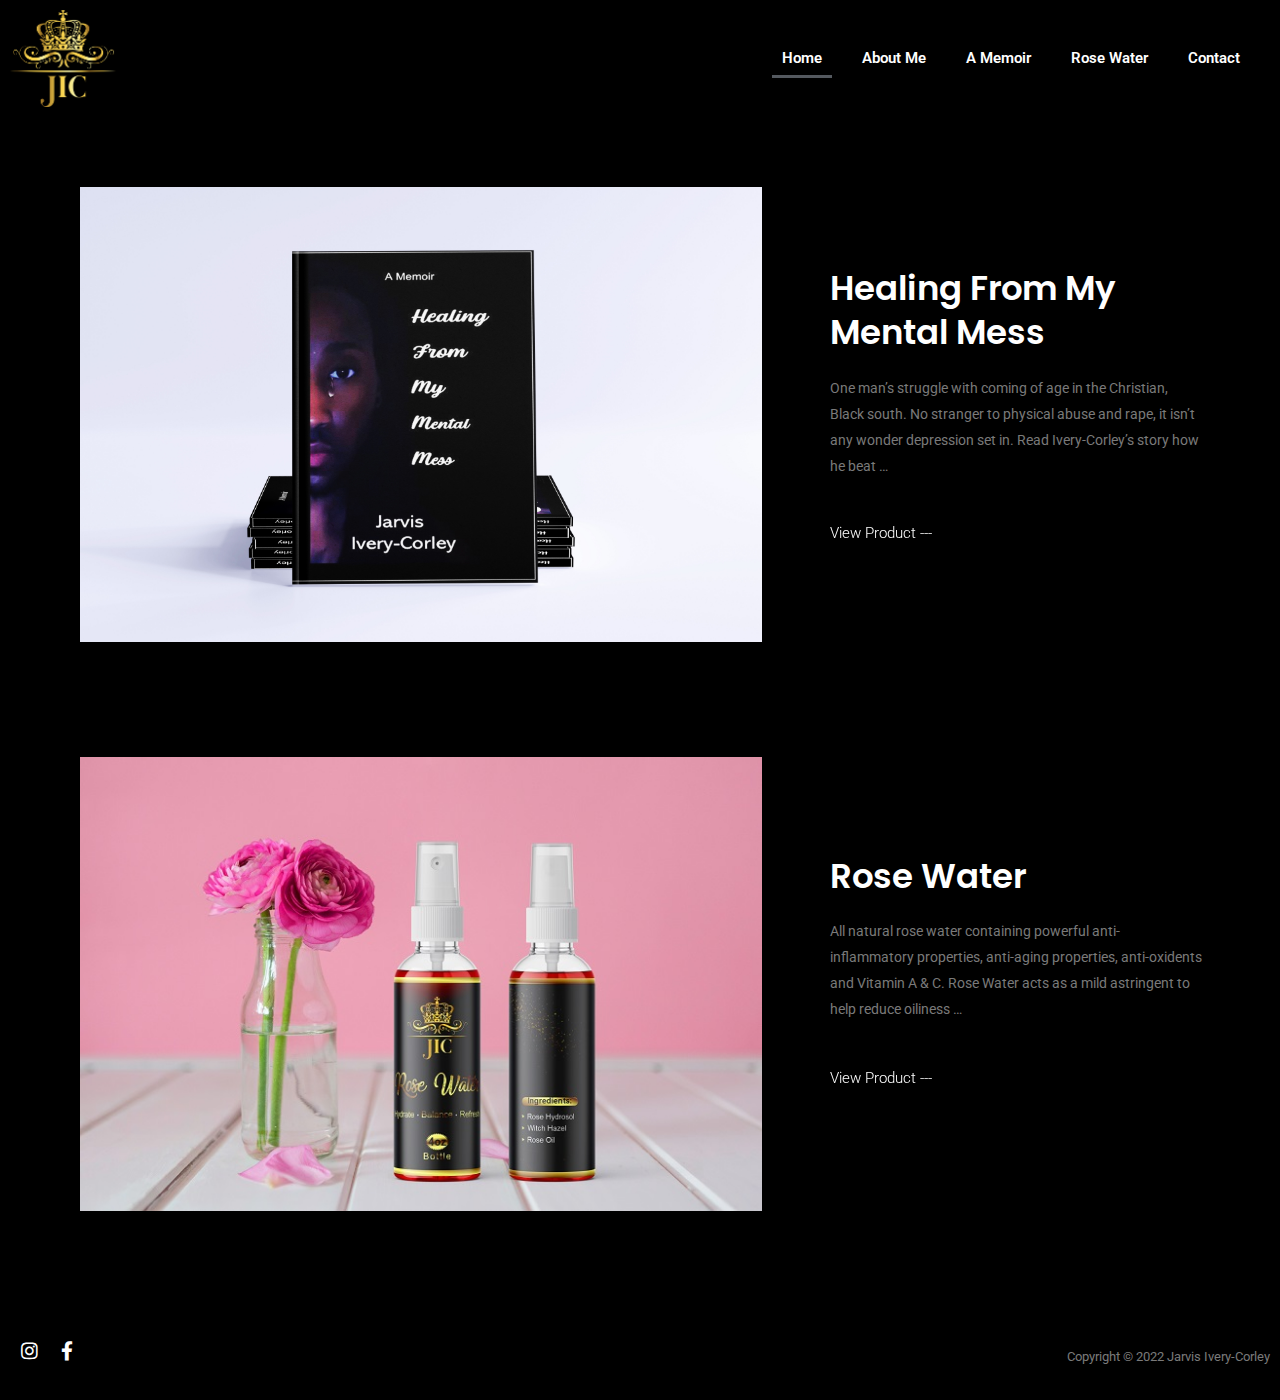
==== commit dbf9eb3a: "new" ====
--- a/index.html
+++ b/index.html
@@ -36,7 +36,7 @@
 <link rel="stylesheet" id="elementor-frontend-css" href="./wp-content/plugins/elementor/assets/css/frontend-lite.min.css?ver=3.9.2" media="all">
 <link rel="stylesheet" id="elementor-post-5-css" href="./wp-content/uploads/elementor/css/post-5.css?ver=1671991127" media="all">
 <link rel="stylesheet" id="elementor-global-css" href="./wp-content/uploads/elementor/css/global.css?ver=1671991128" media="all">
-<link rel="stylesheet" id="elementor-post-17-css" href="./wp-content/uploads/elementor/css/post-17.css?ver=1672651670" media="all">
+<link rel="stylesheet" id="elementor-post-17-css" href="./wp-content/uploads/elementor/css/post-17.css?ver=1673951526" media="all">
 <link rel="stylesheet" id="eael-general-css" href="./wp-content/plugins/essential-addons-for-elementor-lite/assets/front-end/css/view/general.min.css?ver=5.5.2" media="all">
 <link rel="stylesheet" id="google-fonts-1-css" href="https://fonts.googleapis.com/css?family=Roboto%3A100%2C100italic%2C200%2C200italic%2C300%2C300italic%2C400%2C400italic%2C500%2C500italic%2C600%2C600italic%2C700%2C700italic%2C800%2C800italic%2C900%2C900italic%7CRoboto+Slab%3A100%2C100italic%2C200%2C200italic%2C300%2C300italic%2C400%2C400italic%2C500%2C500italic%2C600%2C600italic%2C700%2C700italic%2C800%2C800italic%2C900%2C900italic%7CPoppins%3A100%2C100italic%2C200%2C200italic%2C300%2C300italic%2C400%2C400italic%2C500%2C500italic%2C600%2C600italic%2C700%2C700italic%2C800%2C800italic%2C900%2C900italic&#038;display=swap&#038;ver=6.1.1" media="all">
 <link rel="stylesheet" id="elementor-icons-shared-0-css" href="./wp-content/plugins/elementor/assets/lib/font-awesome/css/fontawesome.min.css?ver=5.15.3" media="all">
@@ -120,7 +120,7 @@
 <li id="premium-nav-menu-item-280" class="menu-item menu-item-type-post_type menu-item-object-page menu-item-home current-menu-item page_item page-item-17 current_page_item premium-nav-menu-item premium-active-item"><a href="./index.html" aria-current="page" class="menu-link premium-menu-link premium-menu-link-parent">Home</a></li>
 <li id="premium-nav-menu-item-278" class="menu-item menu-item-type-post_type menu-item-object-page premium-nav-menu-item"><a href="./about-us/index.html" class="menu-link premium-menu-link premium-menu-link-parent">About Me</a></li>
 <li id="premium-nav-menu-item-277" class="menu-item menu-item-type-post_type menu-item-object-page premium-nav-menu-item"><a href="./ebook/index.html" class="menu-link premium-menu-link premium-menu-link-parent">A Memoir</a></li>
-<li id="premium-nav-menu-item-276" class="menu-item menu-item-type-post_type menu-item-object-page premium-nav-menu-item"><a href="./shampoo/index.html" class="menu-link premium-menu-link premium-menu-link-parent">Shampoo</a></li>
+<li id="premium-nav-menu-item-276" class="menu-item menu-item-type-post_type menu-item-object-page premium-nav-menu-item"><a href="./rose-water/index.html" class="menu-link premium-menu-link premium-menu-link-parent">Rose Water</a></li>
 <li id="premium-nav-menu-item-275" class="menu-item menu-item-type-post_type menu-item-object-page premium-nav-menu-item"><a href="./contact/index.html" class="menu-link premium-menu-link premium-menu-link-parent">Contact</a></li>
 </ul>							</div>
 														<div class="premium-mobile-menu-container">
@@ -128,7 +128,7 @@
 <li id="premium-nav-menu-item-280" class="menu-item menu-item-type-post_type menu-item-object-page menu-item-home current-menu-item page_item page-item-17 current_page_item premium-nav-menu-item premium-active-item"><a href="./index.html" aria-current="page" class="menu-link premium-menu-link premium-menu-link-parent">Home</a></li>
 <li id="premium-nav-menu-item-278" class="menu-item menu-item-type-post_type menu-item-object-page premium-nav-menu-item"><a href="./about-us/index.html" class="menu-link premium-menu-link premium-menu-link-parent">About Me</a></li>
 <li id="premium-nav-menu-item-277" class="menu-item menu-item-type-post_type menu-item-object-page premium-nav-menu-item"><a href="./ebook/index.html" class="menu-link premium-menu-link premium-menu-link-parent">A Memoir</a></li>
-<li id="premium-nav-menu-item-276" class="menu-item menu-item-type-post_type menu-item-object-page premium-nav-menu-item"><a href="./shampoo/index.html" class="menu-link premium-menu-link premium-menu-link-parent">Shampoo</a></li>
+<li id="premium-nav-menu-item-276" class="menu-item menu-item-type-post_type menu-item-object-page premium-nav-menu-item"><a href="./rose-water/index.html" class="menu-link premium-menu-link premium-menu-link-parent">Rose Water</a></li>
 <li id="premium-nav-menu-item-275" class="menu-item menu-item-type-post_type menu-item-object-page premium-nav-menu-item"><a href="./contact/index.html" class="menu-link premium-menu-link premium-menu-link-parent">Contact</a></li>
 </ul>							</div>
 											</div>
@@ -184,7 +184,7 @@
 								<div class="elementor-element elementor-element-fce1c26 elementor-widget elementor-widget-image" data-id="fce1c26" data-element_type="widget" data-settings="{&quot;_animation&quot;:&quot;none&quot;}" data-widget_type="image.default">
 				<div class="elementor-widget-container">
 																<a href="./shampoo/index.html">
-							<img decoding="async" width="1024" height="736" src="./wp-content/uploads/2022/12/6160A5D7-9E84-4009-BCB7-1700F2E19541-1.png" class="elementor-animation-shrink attachment-large size-large wp-image-119" alt="" loading="lazy">								</a>
+							<img decoding="async" width="700" height="466" src="./wp-content/uploads/2023/01/Rose-Water-product.jpg" class="elementor-animation-shrink attachment-large size-large wp-image-840" alt="" loading="lazy">								</a>
 															</div>
 				</div>
 					</div>
@@ -193,15 +193,15 @@
 			<div class="elementor-widget-wrap elementor-element-populated">
 								<div class="elementor-element elementor-element-812612b elementor-widget elementor-widget-heading" data-id="812612b" data-element_type="widget" data-widget_type="heading.default">
 				<div class="elementor-widget-container">
-			<h2 class="elementor-heading-title elementor-size-default">Loc’d and Lathered Shampoo</h2>		</div>
+			<h2 class="elementor-heading-title elementor-size-default">Rose Water</h2>		</div>
 				</div>
 				<div class="elementor-element elementor-element-3aac5b3 elementor-widget elementor-widget-text-editor" data-id="3aac5b3" data-element_type="widget" data-widget_type="text-editor.default">
 				<div class="elementor-widget-container">
-							<p>Enjoy your wash days with my bright and invigorating Loc&#8217;d &amp; Lathered Shampoo! Infused with Peppermint Oil and multi-beneficial Olive Oil, Loc&#8217;d &amp; Lathered is Paraben and Sulfate free &#8230;</p>						</div>
+							<p>All natural rose water containing powerful anti-inflammatory properties, anti-aging properties, anti-oxidents and Vitamin A &amp; C. Rose Water acts as a mild astringent to help reduce oiliness &#8230;</p>						</div>
 				</div>
 				<div class="elementor-element elementor-element-02b0297 e-transform elementor-widget elementor-widget-heading" data-id="02b0297" data-element_type="widget" data-settings="{&quot;_animation&quot;:&quot;none&quot;,&quot;_transform_scale_effect_hover&quot;:{&quot;unit&quot;:&quot;px&quot;,&quot;size&quot;:0.9,&quot;sizes&quot;:[]},&quot;_transform_scale_effect_hover_tablet&quot;:{&quot;unit&quot;:&quot;px&quot;,&quot;size&quot;:&quot;&quot;,&quot;sizes&quot;:[]},&quot;_transform_scale_effect_hover_mobile&quot;:{&quot;unit&quot;:&quot;px&quot;,&quot;size&quot;:&quot;&quot;,&quot;sizes&quot;:[]}}" data-widget_type="heading.default">
 				<div class="elementor-widget-container">
-			<span class="elementor-heading-title elementor-size-small"><a href="./shampoo/index.html">View Product ---</a></span>		</div>
+			<span class="elementor-heading-title elementor-size-small"><a href="./rose-water/index.html">View Product ---</a></span>		</div>
 				</div>
 					</div>
 		</div>
@@ -273,7 +273,7 @@
 <link rel="stylesheet" id="e-animations-css" href="./wp-content/plugins/elementor/assets/lib/animations/animations.min.css?ver=3.9.2" media="all">
 <script id="astra-theme-js-js-extra">var astra = {"break_point":"921","isRtl":""};</script>
 <script src="./wp-content/themes/astra/assets/js/minified/frontend.min.js?ver=3.9.4" id="astra-theme-js-js"></script>
-<script id="eael-general-js-extra">var localize = {"ajaxurl":".\/wp-admin\/admin-ajax.php","nonce":"322e6b5728","i18n":{"added":"Added ","compare":"Compare","loading":"Loading..."},"page_permalink":".\/","cart_redirectition":"","cart_page_url":"","el_breakpoints":{"mobile":{"label":"Mobile","value":767,"default_value":767,"direction":"max","is_enabled":true},"mobile_extra":{"label":"Mobile Extra","value":880,"default_value":880,"direction":"max","is_enabled":false},"tablet":{"label":"Tablet","value":1024,"default_value":1024,"direction":"max","is_enabled":true},"tablet_extra":{"label":"Tablet Extra","value":1200,"default_value":1200,"direction":"max","is_enabled":false},"laptop":{"label":"Laptop","value":1366,"default_value":1366,"direction":"max","is_enabled":false},"widescreen":{"label":"Widescreen","value":2400,"default_value":2400,"direction":"min","is_enabled":false}}};</script>
+<script id="eael-general-js-extra">var localize = {"ajaxurl":".\/wp-admin\/admin-ajax.php","nonce":"5f90ac4467","i18n":{"added":"Added ","compare":"Compare","loading":"Loading..."},"page_permalink":".\/","cart_redirectition":"","cart_page_url":"","el_breakpoints":{"mobile":{"label":"Mobile","value":767,"default_value":767,"direction":"max","is_enabled":true},"mobile_extra":{"label":"Mobile Extra","value":880,"default_value":880,"direction":"max","is_enabled":false},"tablet":{"label":"Tablet","value":1024,"default_value":1024,"direction":"max","is_enabled":true},"tablet_extra":{"label":"Tablet Extra","value":1200,"default_value":1200,"direction":"max","is_enabled":false},"laptop":{"label":"Laptop","value":1366,"default_value":1366,"direction":"max","is_enabled":false},"widescreen":{"label":"Widescreen","value":2400,"default_value":2400,"direction":"min","is_enabled":false}}};</script>
 <script src="./wp-content/plugins/essential-addons-for-elementor-lite/assets/front-end/js/view/general.min.js?ver=5.5.2" id="eael-general-js"></script>
 <script src="./wp-content/plugins/elementor/assets/lib/waypoints/waypoints.min.js?ver=4.0.2" id="elementor-waypoints-js"></script>
 <script src="./wp-content/plugins/premium-addons-for-elementor/assets/frontend/min-js/lottie.min.js?ver=4.9.45" id="lottie-js-js"></script>
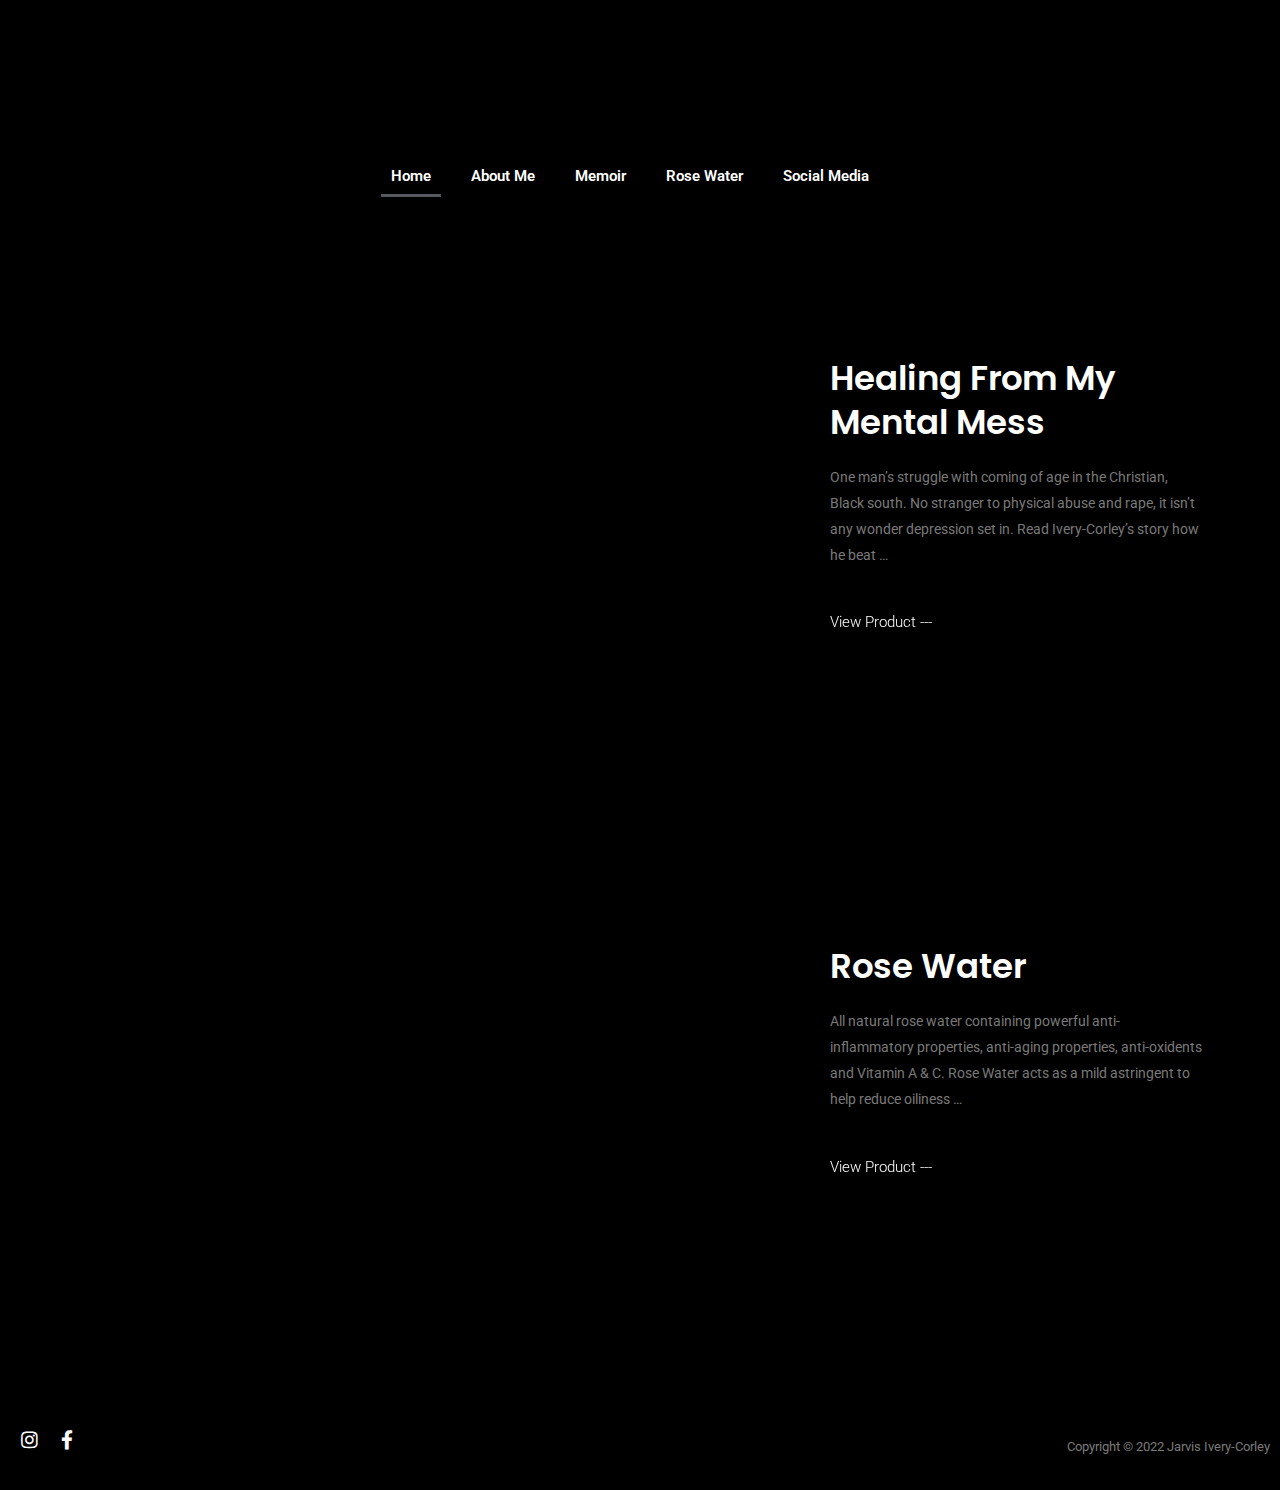
==== commit eab38d4b: "Add files via upload" ====
--- a/index.html
+++ b/index.html
@@ -36,7 +36,7 @@
 <link rel="stylesheet" id="elementor-frontend-css" href="./wp-content/plugins/elementor/assets/css/frontend-lite.min.css?ver=3.9.2" media="all">
 <link rel="stylesheet" id="elementor-post-5-css" href="./wp-content/uploads/elementor/css/post-5.css?ver=1671991127" media="all">
 <link rel="stylesheet" id="elementor-global-css" href="./wp-content/uploads/elementor/css/global.css?ver=1671991128" media="all">
-<link rel="stylesheet" id="elementor-post-17-css" href="./wp-content/uploads/elementor/css/post-17.css?ver=1673951526" media="all">
+<link rel="stylesheet" id="elementor-post-17-css" href="./wp-content/uploads/elementor/css/post-17.css?ver=1673965591" media="all">
 <link rel="stylesheet" id="eael-general-css" href="./wp-content/plugins/essential-addons-for-elementor-lite/assets/front-end/css/view/general.min.css?ver=5.5.2" media="all">
 <link rel="stylesheet" id="google-fonts-1-css" href="https://fonts.googleapis.com/css?family=Roboto%3A100%2C100italic%2C200%2C200italic%2C300%2C300italic%2C400%2C400italic%2C500%2C500italic%2C600%2C600italic%2C700%2C700italic%2C800%2C800italic%2C900%2C900italic%7CRoboto+Slab%3A100%2C100italic%2C200%2C200italic%2C300%2C300italic%2C400%2C400italic%2C500%2C500italic%2C600%2C600italic%2C700%2C700italic%2C800%2C800italic%2C900%2C900italic%7CPoppins%3A100%2C100italic%2C200%2C200italic%2C300%2C300italic%2C400%2C400italic%2C500%2C500italic%2C600%2C600italic%2C700%2C700italic%2C800%2C800italic%2C900%2C900italic&#038;display=swap&#038;ver=6.1.1" media="all">
 <link rel="stylesheet" id="elementor-icons-shared-0-css" href="./wp-content/plugins/elementor/assets/lib/font-awesome/css/fontawesome.min.css?ver=5.15.3" media="all">
@@ -92,7 +92,7 @@
 				<div data-elementor-type="wp-page" data-elementor-id="17" class="elementor elementor-17">
 									<section class="elementor-section elementor-top-section elementor-element elementor-element-6a3eaf1 elementor-section-height-min-height elementor-section-boxed elementor-section-height-default elementor-section-items-middle" data-id="6a3eaf1" data-element_type="section">
 						<div class="elementor-container elementor-column-gap-default">
-					<div class="elementor-column elementor-col-50 elementor-top-column elementor-element elementor-element-649cdeb" data-id="649cdeb" data-element_type="column">
+					<div class="elementor-column elementor-col-100 elementor-top-column elementor-element elementor-element-d704a50" data-id="d704a50" data-element_type="column">
 			<div class="elementor-widget-wrap elementor-element-populated">
 								<div class="elementor-element elementor-element-a739cff elementor-widget elementor-widget-image" data-id="a739cff" data-element_type="widget" data-widget_type="image.default">
 				<div class="elementor-widget-container">
@@ -101,11 +101,7 @@
 							<img decoding="async" width="150" height="138" src="./wp-content/uploads/2022/12/ezgif.com-gif-maker.png" class="attachment-thumbnail size-thumbnail wp-image-10" alt="" loading="lazy">								</a>
 															</div>
 				</div>
-					</div>
-		</div>
-				<div class="elementor-column elementor-col-50 elementor-top-column elementor-element elementor-element-d704a50" data-id="d704a50" data-element_type="column">
-			<div class="elementor-widget-wrap elementor-element-populated">
-								<div class="elementor-element elementor-element-703e7e1 premium-nav-hor premium-nav-none premium-ham-dropdown elementor-widget elementor-widget-premium-nav-menu" data-id="703e7e1" data-element_type="widget" data-settings="{&quot;submenu_icon&quot;:{&quot;value&quot;:&quot;&quot;,&quot;library&quot;:&quot;&quot;}}" data-widget_type="premium-nav-menu.default">
+				<div class="elementor-element elementor-element-703e7e1 premium-nav-hor premium-nav-none premium-ham-dropdown elementor-widget elementor-widget-premium-nav-menu" data-id="703e7e1" data-element_type="widget" data-settings="{&quot;submenu_icon&quot;:{&quot;value&quot;:&quot;&quot;,&quot;library&quot;:&quot;&quot;}}" data-widget_type="premium-nav-menu.default">
 				<div class="elementor-widget-container">
 						<div data-settings="{&quot;breakpoint&quot;:1024,&quot;mobileLayout&quot;:&quot;dropdown&quot;,&quot;mainLayout&quot;:&quot;hor&quot;,&quot;stretchDropdown&quot;:false,&quot;hoverEffect&quot;:&quot;&quot;,&quot;submenuEvent&quot;:&quot;hover&quot;,&quot;submenuTrigger&quot;:null}" class="elementor-invisible premium-nav-widget-container premium-nav-pointer-underline premium-nav-animation-slide">
 				<div class="premium-ver-inner-container">
@@ -119,17 +115,17 @@
 								<ul id="menu-main-menu" class="premium-nav-menu premium-main-nav-menu">
 <li id="premium-nav-menu-item-280" class="menu-item menu-item-type-post_type menu-item-object-page menu-item-home current-menu-item page_item page-item-17 current_page_item premium-nav-menu-item premium-active-item"><a href="./index.html" aria-current="page" class="menu-link premium-menu-link premium-menu-link-parent">Home</a></li>
 <li id="premium-nav-menu-item-278" class="menu-item menu-item-type-post_type menu-item-object-page premium-nav-menu-item"><a href="./about-us/index.html" class="menu-link premium-menu-link premium-menu-link-parent">About Me</a></li>
-<li id="premium-nav-menu-item-277" class="menu-item menu-item-type-post_type menu-item-object-page premium-nav-menu-item"><a href="./ebook/index.html" class="menu-link premium-menu-link premium-menu-link-parent">A Memoir</a></li>
+<li id="premium-nav-menu-item-277" class="menu-item menu-item-type-post_type menu-item-object-page premium-nav-menu-item"><a href="./ebook/index.html" class="menu-link premium-menu-link premium-menu-link-parent">Memoir</a></li>
 <li id="premium-nav-menu-item-276" class="menu-item menu-item-type-post_type menu-item-object-page premium-nav-menu-item"><a href="./rose-water/index.html" class="menu-link premium-menu-link premium-menu-link-parent">Rose Water</a></li>
-<li id="premium-nav-menu-item-275" class="menu-item menu-item-type-post_type menu-item-object-page premium-nav-menu-item"><a href="./contact/index.html" class="menu-link premium-menu-link premium-menu-link-parent">Contact</a></li>
+<li id="premium-nav-menu-item-275" class="menu-item menu-item-type-post_type menu-item-object-page premium-nav-menu-item"><a href="./contact/index.html" class="menu-link premium-menu-link premium-menu-link-parent">Social Media</a></li>
 </ul>							</div>
 														<div class="premium-mobile-menu-container">
 								<ul id="menu-main-menu-1" class="premium-mobile-menu premium-main-mobile-menu premium-main-nav-menu">
 <li id="premium-nav-menu-item-280" class="menu-item menu-item-type-post_type menu-item-object-page menu-item-home current-menu-item page_item page-item-17 current_page_item premium-nav-menu-item premium-active-item"><a href="./index.html" aria-current="page" class="menu-link premium-menu-link premium-menu-link-parent">Home</a></li>
 <li id="premium-nav-menu-item-278" class="menu-item menu-item-type-post_type menu-item-object-page premium-nav-menu-item"><a href="./about-us/index.html" class="menu-link premium-menu-link premium-menu-link-parent">About Me</a></li>
-<li id="premium-nav-menu-item-277" class="menu-item menu-item-type-post_type menu-item-object-page premium-nav-menu-item"><a href="./ebook/index.html" class="menu-link premium-menu-link premium-menu-link-parent">A Memoir</a></li>
+<li id="premium-nav-menu-item-277" class="menu-item menu-item-type-post_type menu-item-object-page premium-nav-menu-item"><a href="./ebook/index.html" class="menu-link premium-menu-link premium-menu-link-parent">Memoir</a></li>
 <li id="premium-nav-menu-item-276" class="menu-item menu-item-type-post_type menu-item-object-page premium-nav-menu-item"><a href="./rose-water/index.html" class="menu-link premium-menu-link premium-menu-link-parent">Rose Water</a></li>
-<li id="premium-nav-menu-item-275" class="menu-item menu-item-type-post_type menu-item-object-page premium-nav-menu-item"><a href="./contact/index.html" class="menu-link premium-menu-link premium-menu-link-parent">Contact</a></li>
+<li id="premium-nav-menu-item-275" class="menu-item menu-item-type-post_type menu-item-object-page premium-nav-menu-item"><a href="./contact/index.html" class="menu-link premium-menu-link premium-menu-link-parent">Social Media</a></li>
 </ul>							</div>
 											</div>
 			</div>
@@ -273,7 +269,7 @@
 <link rel="stylesheet" id="e-animations-css" href="./wp-content/plugins/elementor/assets/lib/animations/animations.min.css?ver=3.9.2" media="all">
 <script id="astra-theme-js-js-extra">var astra = {"break_point":"921","isRtl":""};</script>
 <script src="./wp-content/themes/astra/assets/js/minified/frontend.min.js?ver=3.9.4" id="astra-theme-js-js"></script>
-<script id="eael-general-js-extra">var localize = {"ajaxurl":".\/wp-admin\/admin-ajax.php","nonce":"5f90ac4467","i18n":{"added":"Added ","compare":"Compare","loading":"Loading..."},"page_permalink":".\/","cart_redirectition":"","cart_page_url":"","el_breakpoints":{"mobile":{"label":"Mobile","value":767,"default_value":767,"direction":"max","is_enabled":true},"mobile_extra":{"label":"Mobile Extra","value":880,"default_value":880,"direction":"max","is_enabled":false},"tablet":{"label":"Tablet","value":1024,"default_value":1024,"direction":"max","is_enabled":true},"tablet_extra":{"label":"Tablet Extra","value":1200,"default_value":1200,"direction":"max","is_enabled":false},"laptop":{"label":"Laptop","value":1366,"default_value":1366,"direction":"max","is_enabled":false},"widescreen":{"label":"Widescreen","value":2400,"default_value":2400,"direction":"min","is_enabled":false}}};</script>
+<script id="eael-general-js-extra">var localize = {"ajaxurl":".\/wp-admin\/admin-ajax.php","nonce":"f01e49e0e0","i18n":{"added":"Added ","compare":"Compare","loading":"Loading..."},"page_permalink":".\/","cart_redirectition":"","cart_page_url":"","el_breakpoints":{"mobile":{"label":"Mobile","value":767,"default_value":767,"direction":"max","is_enabled":true},"mobile_extra":{"label":"Mobile Extra","value":880,"default_value":880,"direction":"max","is_enabled":false},"tablet":{"label":"Tablet","value":1024,"default_value":1024,"direction":"max","is_enabled":true},"tablet_extra":{"label":"Tablet Extra","value":1200,"default_value":1200,"direction":"max","is_enabled":false},"laptop":{"label":"Laptop","value":1366,"default_value":1366,"direction":"max","is_enabled":false},"widescreen":{"label":"Widescreen","value":2400,"default_value":2400,"direction":"min","is_enabled":false}}};</script>
 <script src="./wp-content/plugins/essential-addons-for-elementor-lite/assets/front-end/js/view/general.min.js?ver=5.5.2" id="eael-general-js"></script>
 <script src="./wp-content/plugins/elementor/assets/lib/waypoints/waypoints.min.js?ver=4.0.2" id="elementor-waypoints-js"></script>
 <script src="./wp-content/plugins/premium-addons-for-elementor/assets/frontend/min-js/lottie.min.js?ver=4.9.45" id="lottie-js-js"></script>
--- a/wp-content/uploads/elementor/css/post-17.css
+++ b/wp-content/uploads/elementor/css/post-17.css
@@ -1,7 +1,7 @@
-.elementor-17 .elementor-element.elementor-element-6a3eaf1 > .elementor-container{max-width:1430px;min-height:92px;}.elementor-17 .elementor-element.elementor-element-a739cff{text-align:left;}.elementor-17 .elementor-element.elementor-element-a739cff img{width:29%;}.elementor-17 .elementor-element.elementor-element-703e7e1 .premium-main-nav-menu{justify-content:flex-end;}.elementor-17 .elementor-element.elementor-element-703e7e1 .premium-sub-menu .premium-sub-menu-link{justify-content:flex-start;}.elementor-17 .elementor-element.elementor-element-703e7e1 .premium-hamburger-toggle{justify-content:center;}.elementor-17 .elementor-element.elementor-element-703e7e1.premium-ham-dropdown .premium-mobile-menu-container, .elementor-17 .elementor-element.elementor-element-703e7e1.premium-nav-dropdown .premium-mobile-menu-container{justify-content:right;}.elementor-17 .elementor-element.elementor-element-703e7e1.premium-hamburger-menu .premium-main-mobile-menu > .premium-nav-menu-item > .premium-menu-link, .elementor-17 .elementor-element.elementor-element-703e7e1.premium-nav-dropdown .premium-main-mobile-menu > .premium-nav-menu-item > .premium-menu-link, .elementor-17 .elementor-element.elementor-element-703e7e1.premium-nav-slide .premium-main-mobile-menu > .premium-nav-menu-item > .premium-menu-link{justify-content:flex-start;}.elementor-17 .elementor-element.elementor-element-703e7e1.premium-ham-dropdown .premium-main-mobile-menu, .elementor-17 .elementor-element.elementor-element-703e7e1.premium-nav-dropdown .premium-main-mobile-menu{width:0px;}.elementor-17 .elementor-element.elementor-element-703e7e1.premium-ham-slide .premium-mobile-menu-outer-container, .elementor-17 .elementor-element.elementor-element-703e7e1.premium-nav-slide .premium-mobile-menu-outer-container{width:0px;transform:translateX(-0px );}.elementor-17 .elementor-element.elementor-element-703e7e1.premium-nav-hor > .elementor-widget-container > .premium-nav-widget-container > .premium-ver-inner-container > .premium-nav-menu-container{height:39px;}.elementor-17 .elementor-element.elementor-element-703e7e1 .premium-nav-menu-container{box-shadow:0px 0px 10px 0px rgba(0,0,0,0.5);}.elementor-17 .elementor-element.elementor-element-703e7e1 .premium-main-nav-menu > .premium-nav-menu-item > .premium-menu-link{font-family:"Roboto", Sans-serif;font-weight:600;text-decoration:none;color:#FFFFFF;}.elementor-17 .elementor-element.elementor-element-703e7e1 .premium-main-nav-menu > .premium-nav-menu-item > .premium-menu-link .premium-dropdown-icon{font-size:13px;color:#FFFFFF;}.elementor-17 .elementor-element.elementor-element-703e7e1 .premium-nav-pointer-underline .premium-menu-link-parent::after,
+.elementor-17 .elementor-element.elementor-element-6a3eaf1 > .elementor-container{max-width:1430px;min-height:92px;}.elementor-17 .elementor-element.elementor-element-a739cff{text-align:center;}.elementor-17 .elementor-element.elementor-element-a739cff img{width:11%;}.elementor-17 .elementor-element.elementor-element-703e7e1 .premium-main-nav-menu{justify-content:center;}.elementor-17 .elementor-element.elementor-element-703e7e1 .premium-sub-menu .premium-sub-menu-link{justify-content:flex-start;}.elementor-17 .elementor-element.elementor-element-703e7e1 .premium-hamburger-toggle{justify-content:center;}.elementor-17 .elementor-element.elementor-element-703e7e1.premium-ham-dropdown .premium-mobile-menu-container, .elementor-17 .elementor-element.elementor-element-703e7e1.premium-nav-dropdown .premium-mobile-menu-container{justify-content:right;}.elementor-17 .elementor-element.elementor-element-703e7e1.premium-hamburger-menu .premium-main-mobile-menu > .premium-nav-menu-item > .premium-menu-link, .elementor-17 .elementor-element.elementor-element-703e7e1.premium-nav-dropdown .premium-main-mobile-menu > .premium-nav-menu-item > .premium-menu-link, .elementor-17 .elementor-element.elementor-element-703e7e1.premium-nav-slide .premium-main-mobile-menu > .premium-nav-menu-item > .premium-menu-link{justify-content:flex-start;}.elementor-17 .elementor-element.elementor-element-703e7e1.premium-ham-dropdown .premium-main-mobile-menu, .elementor-17 .elementor-element.elementor-element-703e7e1.premium-nav-dropdown .premium-main-mobile-menu{width:0px;}.elementor-17 .elementor-element.elementor-element-703e7e1.premium-ham-slide .premium-mobile-menu-outer-container, .elementor-17 .elementor-element.elementor-element-703e7e1.premium-nav-slide .premium-mobile-menu-outer-container{width:0px;transform:translateX(-0px );}.elementor-17 .elementor-element.elementor-element-703e7e1.premium-nav-hor > .elementor-widget-container > .premium-nav-widget-container > .premium-ver-inner-container > .premium-nav-menu-container{height:39px;}.elementor-17 .elementor-element.elementor-element-703e7e1 .premium-nav-menu-container{box-shadow:0px 0px 10px 0px rgba(0,0,0,0.5);}.elementor-17 .elementor-element.elementor-element-703e7e1 .premium-main-nav-menu > .premium-nav-menu-item > .premium-menu-link{font-family:"Roboto", Sans-serif;font-weight:600;text-decoration:none;color:#FFFFFF;}.elementor-17 .elementor-element.elementor-element-703e7e1 .premium-main-nav-menu > .premium-nav-menu-item > .premium-menu-link .premium-dropdown-icon{font-size:13px;color:#FFFFFF;}.elementor-17 .elementor-element.elementor-element-703e7e1 .premium-nav-pointer-underline .premium-menu-link-parent::after,
 					.elementor-17 .elementor-element.elementor-element-703e7e1 .premium-nav-pointer-overline .premium-menu-link-parent::before,
 					.elementor-17 .elementor-element.elementor-element-703e7e1 .premium-nav-pointer-double-line .premium-menu-link-parent::before,
 					.elementor-17 .elementor-element.elementor-element-703e7e1 .premium-nav-pointer-double-line .premium-menu-link-parent::after{height:3px;}.elementor-17 .elementor-element.elementor-element-703e7e1 .premium-nav-pointer-framed:not(.premium-nav-animation-draw):not(.premium-nav-animation-corners) .premium-menu-link-parent::before{border-width:3px;}.elementor-17 .elementor-element.elementor-element-703e7e1 .premium-nav-pointer-framed.premium-nav-animation-draw .premium-menu-link-parent::before{border-width:0 0 3px 3px;}.elementor-17 .elementor-element.elementor-element-703e7e1 .premium-nav-pointer-framed.premium-nav-animation-draw .premium-menu-link-parent::after{border-width:3px 3px 0 0;}.elementor-17 .elementor-element.elementor-element-703e7e1 .premium-nav-pointer-framed.premium-nav-animation-corners .premium-menu-link-parent::before{border-width:3px 0 0 3px;}.elementor-17 .elementor-element.elementor-element-703e7e1 .premium-nav-pointer-framed.premium-nav-animation-corners .premium-menu-link-parent::after{border-width:0 3px 3px 0;}.elementor-17 .elementor-element.elementor-element-703e7e1 .premium-main-nav-menu > .premium-nav-menu-item{margin:0px 20px 0px 0px;}.elementor-17 .elementor-element.elementor-element-703e7e1 .premium-main-nav-menu > .premium-nav-menu-item:hover > .premium-menu-link{color:var( --e-global-color-astglobalcolor0 );}.elementor-17 .elementor-element.elementor-element-703e7e1 .premium-main-nav-menu > .premium-nav-menu-item:hover > .premium-menu-link .premium-dropdown-icon{color:var( --e-global-color-text );}.elementor-17 .elementor-element.elementor-element-703e7e1 .premium-main-nav-menu > .premium-active-item > .premium-menu-link{color:var( --e-global-color-astglobalcolor0 );}.elementor-17 .elementor-element.elementor-element-703e7e1 .premium-main-nav-menu > .premium-active-item > .premium-menu-link .premium-dropdown-icon{color:var( --e-global-color-text );}.elementor-17 .elementor-element.elementor-element-703e7e1 .premium-nav-menu-item > .premium-menu-link > .premium-item-icon{order:0;font-size:0px;}.elementor-17 .elementor-element.elementor-element-703e7e1 .premium-nav-menu-item > .premium-menu-link > .premium-item-icon.dashicons, .elementor-17 .elementor-element.elementor-element-703e7e1 .premium-nav-menu-item > .premium-menu-link > img.premium-item-icon, .elementor-17 .elementor-element.elementor-element-703e7e1 .premium-nav-menu-item > .premium-menu-link > .premium-item-icon.premium-lottie-animation{width:0px;height:0px;}.elementor-17 .elementor-element.elementor-element-703e7e1 .premium-nav-menu-container .premium-sub-menu, .elementor-17 .elementor-element.elementor-element-703e7e1 .premium-mobile-menu-container .premium-sub-menu{min-width:130px;box-shadow:0px 0px 10px 0px rgba(0,0,0,0.5);}.elementor-17 .elementor-element.elementor-element-703e7e1 .premium-main-nav-menu .premium-sub-menu .premium-sub-menu-link{font-family:"Roboto", Sans-serif;font-weight:400;text-decoration:none;color:#BDC5CE;}.elementor-17 .elementor-element.elementor-element-703e7e1 .premium-main-nav-menu .premium-sub-menu .premium-sub-menu-link .premium-dropdown-icon{font-size:20px;color:#54595F;}.elementor-17 .elementor-element.elementor-element-703e7e1 .premium-main-nav-menu .premium-sub-menu .premium-sub-menu-item{background-color:#17181C;}.elementor-17 .elementor-element.elementor-element-703e7e1 .premium-main-nav-menu .premium-sub-menu-item:hover > .premium-sub-menu-link{color:#fff;}.elementor-17 .elementor-element.elementor-element-703e7e1 .premium-main-nav-menu .premium-sub-menu-item:hover > .premium-sub-menu-link .premium-dropdown-icon{color:#fff;}.elementor-17 .elementor-element.elementor-element-703e7e1:not(.premium-hamburger-menu):not(.premium-nav-slide):not(.premium-nav-dropdown) .premium-main-nav-menu .premium-sub-menu .premium-sub-menu-item:hover,
 									.elementor-17 .elementor-element.elementor-element-703e7e1.premium-hamburger-menu .premium-main-nav-menu .premium-sub-menu > .premium-sub-menu-item:hover > .premium-sub-menu-link,
 									.elementor-17 .elementor-element.elementor-element-703e7e1.premium-nav-slide .premium-main-nav-menu .premium-sub-menu > .premium-sub-menu-item:hover > .premium-sub-menu-link,
-									.elementor-17 .elementor-element.elementor-element-703e7e1.premium-nav-dropdown .premium-main-nav-menu .premium-sub-menu > .premium-sub-menu-item:hover > .premium-sub-menu-link{background-color:#17181C;}.elementor-17 .elementor-element.elementor-element-703e7e1 .premium-sub-menu-item .premium-sub-menu-link .premium-sub-item-icon{order:0;}.elementor-17 .elementor-element.elementor-element-703e7e1 > .elementor-widget-container{padding:0px 0px 0px 0px;}.elementor-17 .elementor-element.elementor-element-a493f5d{margin-top:0px;margin-bottom:0px;}.elementor-17 .elementor-element.elementor-element-237d272 > .elementor-element-populated{margin:0px 0px 0px 0px;--e-column-margin-right:0px;--e-column-margin-left:0px;padding:0px 0px 0px 0px;}.elementor-17 .elementor-element.elementor-element-eb3a673{padding:60px 0px 0px 0px;}.elementor-17 .elementor-element.elementor-element-5f55139 img{width:100vw;opacity:1;transition-duration:1.1s;}.elementor-17 .elementor-element.elementor-element-5afe43e.elementor-column > .elementor-widget-wrap{justify-content:center;}.elementor-17 .elementor-element.elementor-element-5afe43e > .elementor-element-populated{margin:89px 0px 0px 0px;--e-column-margin-right:0px;--e-column-margin-left:0px;padding:0px 0px 0px 58px;}.elementor-17 .elementor-element.elementor-element-27bc1ba .elementor-heading-title{color:var( --e-global-color-astglobalcolor5 );font-family:"Poppins", Sans-serif;font-size:34px;font-weight:600;}.elementor-17 .elementor-element.elementor-element-361fac9{font-family:"Roboto", Sans-serif;font-size:14px;font-weight:400;}.elementor-17 .elementor-element.elementor-element-af08897 .elementor-heading-title{color:#FFFFFF;font-family:"Roboto", Sans-serif;font-weight:300;text-transform:none;font-style:normal;text-decoration:none;-webkit-text-stroke-width:0px;stroke-width:0px;-webkit-text-stroke-color:#000;stroke:#000;}.elementor-17 .elementor-element.elementor-element-af08897 > .elementor-widget-container:hover{--e-transform-scale:0.9;}.elementor-17 .elementor-element.elementor-element-af08897{--e-transform-transition-duration:900ms;}.elementor-17 .elementor-element.elementor-element-772af7c{padding:95px 0px 100px 0px;}.elementor-17 .elementor-element.elementor-element-fce1c26 img{width:100vw;opacity:1;transition-duration:1.1s;}.elementor-17 .elementor-element.elementor-element-2378b0c.elementor-column > .elementor-widget-wrap{justify-content:center;}.elementor-17 .elementor-element.elementor-element-2378b0c > .elementor-element-populated{margin:107px 0px 0px 0px;--e-column-margin-right:0px;--e-column-margin-left:0px;padding:0px 0px 0px 58px;}.elementor-17 .elementor-element.elementor-element-812612b .elementor-heading-title{color:var( --e-global-color-astglobalcolor5 );font-family:"Poppins", Sans-serif;font-size:34px;font-weight:600;}.elementor-17 .elementor-element.elementor-element-3aac5b3{column-gap:0px;font-family:"Roboto", Sans-serif;font-size:14px;font-weight:400;}.elementor-17 .elementor-element.elementor-element-02b0297 .elementor-heading-title{color:#FFFFFF;font-family:"Roboto", Sans-serif;font-weight:300;-webkit-text-stroke-width:0px;stroke-width:0px;-webkit-text-stroke-color:#000;stroke:#000;}.elementor-17 .elementor-element.elementor-element-02b0297 > .elementor-widget-container:hover{--e-transform-scale:0.9;}.elementor-17 .elementor-element.elementor-element-02b0297{--e-transform-transition-duration:900ms;}.elementor-17 .elementor-element.elementor-element-48efbb8 > .elementor-container{max-width:1405px;}.elementor-17 .elementor-element.elementor-element-b5993e9{--grid-template-columns:repeat(0, auto);--icon-size:19px;--grid-column-gap:0px;--grid-row-gap:0px;}.elementor-17 .elementor-element.elementor-element-b5993e9 .elementor-widget-container{text-align:left;}.elementor-17 .elementor-element.elementor-element-b5993e9 .elementor-social-icon{background-color:#000000;--icon-padding:0.5em;border-style:none;}.elementor-17 .elementor-element.elementor-element-55d0b15{text-align:right;font-family:"Roboto", Sans-serif;font-size:13px;font-weight:400;}.elementor-17 .elementor-element.elementor-element-55d0b15 > .elementor-widget-container{padding:14px 0px 0px 0px;}@media(max-width:1024px){.elementor-17 .elementor-element.elementor-element-5afe43e > .elementor-element-populated{margin:2px 2px 2px 2px;--e-column-margin-right:2px;--e-column-margin-left:2px;padding:0px 0px 0px 0px;}.elementor-17 .elementor-element.elementor-element-2378b0c > .elementor-element-populated{margin:0px 0px 0px 0px;--e-column-margin-right:0px;--e-column-margin-left:0px;padding:0px 0px 0px 0px;}}@media(min-width:768px){.elementor-17 .elementor-element.elementor-element-649cdeb{width:30%;}.elementor-17 .elementor-element.elementor-element-d704a50{width:70%;}.elementor-17 .elementor-element.elementor-element-237d272{width:100%;}.elementor-17 .elementor-element.elementor-element-c3340a9{width:61.578%;}.elementor-17 .elementor-element.elementor-element-5afe43e{width:37.754%;}.elementor-17 .elementor-element.elementor-element-b87faa7{width:61.578%;}.elementor-17 .elementor-element.elementor-element-2378b0c{width:37.754%;}.elementor-17 .elementor-element.elementor-element-12d28c3{width:24%;}.elementor-17 .elementor-element.elementor-element-1a14f88{width:76%;}}@media(max-width:767px){.elementor-17 .elementor-element.elementor-element-a739cff{text-align:center;}.elementor-17 .elementor-element.elementor-element-703e7e1 .premium-sub-menu .premium-sub-menu-link{justify-content:center;}.elementor-17 .elementor-element.elementor-element-703e7e1 .premium-nav-menu-container .premium-sub-menu, .elementor-17 .elementor-element.elementor-element-703e7e1 .premium-mobile-menu-container .premium-sub-menu{min-width:130px;}.elementor-17 .elementor-element.elementor-element-5afe43e > .elementor-element-populated{margin:30px 0px 0px 0px;--e-column-margin-right:0px;--e-column-margin-left:0px;padding:0px 0px 0px 0px;}.elementor-17 .elementor-element.elementor-element-27bc1ba{text-align:center;}.elementor-17 .elementor-element.elementor-element-361fac9{text-align:center;}.elementor-17 .elementor-element.elementor-element-af08897{text-align:center;}.elementor-17 .elementor-element.elementor-element-af08897 > .elementor-widget-container{margin:-22px 0px 0px 0px;}.elementor-17 .elementor-element.elementor-element-2378b0c > .elementor-element-populated{margin:30px 0px 0px 0px;--e-column-margin-right:0px;--e-column-margin-left:0px;padding:0px 0px 0px 0px;}.elementor-17 .elementor-element.elementor-element-812612b{text-align:center;}.elementor-17 .elementor-element.elementor-element-3aac5b3{text-align:center;}.elementor-17 .elementor-element.elementor-element-02b0297{text-align:center;}.elementor-17 .elementor-element.elementor-element-02b0297 > .elementor-widget-container{margin:-20px 0px 0px 0px;padding:0px 0px 0px 0px;}.elementor-17 .elementor-element.elementor-element-12d28c3{width:30%;}.elementor-17 .elementor-element.elementor-element-1a14f88{width:70%;}}+									.elementor-17 .elementor-element.elementor-element-703e7e1.premium-nav-dropdown .premium-main-nav-menu .premium-sub-menu > .premium-sub-menu-item:hover > .premium-sub-menu-link{background-color:#17181C;}.elementor-17 .elementor-element.elementor-element-703e7e1 .premium-sub-menu-item .premium-sub-menu-link .premium-sub-item-icon{order:0;}.elementor-17 .elementor-element.elementor-element-703e7e1 > .elementor-widget-container{padding:0px 0px 0px 0px;}.elementor-17 .elementor-element.elementor-element-a493f5d{margin-top:0px;margin-bottom:0px;}.elementor-17 .elementor-element.elementor-element-237d272 > .elementor-element-populated{margin:0px 0px 0px 0px;--e-column-margin-right:0px;--e-column-margin-left:0px;padding:0px 0px 0px 0px;}.elementor-17 .elementor-element.elementor-element-eb3a673{padding:60px 0px 0px 0px;}.elementor-17 .elementor-element.elementor-element-5f55139 img{width:100vw;opacity:1;transition-duration:1.1s;}.elementor-17 .elementor-element.elementor-element-5afe43e.elementor-column > .elementor-widget-wrap{justify-content:center;}.elementor-17 .elementor-element.elementor-element-5afe43e > .elementor-element-populated{margin:89px 0px 0px 0px;--e-column-margin-right:0px;--e-column-margin-left:0px;padding:0px 0px 0px 58px;}.elementor-17 .elementor-element.elementor-element-27bc1ba .elementor-heading-title{color:var( --e-global-color-astglobalcolor5 );font-family:"Poppins", Sans-serif;font-size:34px;font-weight:600;}.elementor-17 .elementor-element.elementor-element-361fac9{font-family:"Roboto", Sans-serif;font-size:14px;font-weight:400;}.elementor-17 .elementor-element.elementor-element-af08897 .elementor-heading-title{color:#FFFFFF;font-family:"Roboto", Sans-serif;font-weight:300;text-transform:none;font-style:normal;text-decoration:none;-webkit-text-stroke-width:0px;stroke-width:0px;-webkit-text-stroke-color:#000;stroke:#000;}.elementor-17 .elementor-element.elementor-element-af08897 > .elementor-widget-container:hover{--e-transform-scale:0.9;}.elementor-17 .elementor-element.elementor-element-af08897{--e-transform-transition-duration:900ms;}.elementor-17 .elementor-element.elementor-element-772af7c{padding:95px 0px 100px 0px;}.elementor-17 .elementor-element.elementor-element-fce1c26 img{width:100vw;opacity:1;transition-duration:1.1s;}.elementor-17 .elementor-element.elementor-element-2378b0c.elementor-column > .elementor-widget-wrap{justify-content:center;}.elementor-17 .elementor-element.elementor-element-2378b0c > .elementor-element-populated{margin:107px 0px 0px 0px;--e-column-margin-right:0px;--e-column-margin-left:0px;padding:0px 0px 0px 58px;}.elementor-17 .elementor-element.elementor-element-812612b .elementor-heading-title{color:var( --e-global-color-astglobalcolor5 );font-family:"Poppins", Sans-serif;font-size:34px;font-weight:600;}.elementor-17 .elementor-element.elementor-element-3aac5b3{column-gap:0px;font-family:"Roboto", Sans-serif;font-size:14px;font-weight:400;}.elementor-17 .elementor-element.elementor-element-02b0297 .elementor-heading-title{color:#FFFFFF;font-family:"Roboto", Sans-serif;font-weight:300;-webkit-text-stroke-width:0px;stroke-width:0px;-webkit-text-stroke-color:#000;stroke:#000;}.elementor-17 .elementor-element.elementor-element-02b0297 > .elementor-widget-container:hover{--e-transform-scale:0.9;}.elementor-17 .elementor-element.elementor-element-02b0297{--e-transform-transition-duration:900ms;}.elementor-17 .elementor-element.elementor-element-48efbb8 > .elementor-container{max-width:1405px;}.elementor-17 .elementor-element.elementor-element-b5993e9{--grid-template-columns:repeat(0, auto);--icon-size:19px;--grid-column-gap:0px;--grid-row-gap:0px;}.elementor-17 .elementor-element.elementor-element-b5993e9 .elementor-widget-container{text-align:left;}.elementor-17 .elementor-element.elementor-element-b5993e9 .elementor-social-icon{background-color:#000000;--icon-padding:0.5em;border-style:none;}.elementor-17 .elementor-element.elementor-element-55d0b15{text-align:right;font-family:"Roboto", Sans-serif;font-size:13px;font-weight:400;}.elementor-17 .elementor-element.elementor-element-55d0b15 > .elementor-widget-container{padding:14px 0px 0px 0px;}@media(min-width:768px){.elementor-17 .elementor-element.elementor-element-237d272{width:100%;}.elementor-17 .elementor-element.elementor-element-c3340a9{width:61.578%;}.elementor-17 .elementor-element.elementor-element-5afe43e{width:37.754%;}.elementor-17 .elementor-element.elementor-element-b87faa7{width:61.578%;}.elementor-17 .elementor-element.elementor-element-2378b0c{width:37.754%;}.elementor-17 .elementor-element.elementor-element-12d28c3{width:24%;}.elementor-17 .elementor-element.elementor-element-1a14f88{width:76%;}}@media(max-width:1024px){.elementor-17 .elementor-element.elementor-element-a739cff img{width:16%;}.elementor-17 .elementor-element.elementor-element-5afe43e > .elementor-element-populated{margin:2px 2px 2px 2px;--e-column-margin-right:2px;--e-column-margin-left:2px;padding:0px 0px 0px 0px;}.elementor-17 .elementor-element.elementor-element-2378b0c > .elementor-element-populated{margin:0px 0px 0px 0px;--e-column-margin-right:0px;--e-column-margin-left:0px;padding:0px 0px 0px 0px;}}@media(max-width:767px){.elementor-17 .elementor-element.elementor-element-a739cff{text-align:center;}.elementor-17 .elementor-element.elementor-element-a739cff img{width:35%;}.elementor-17 .elementor-element.elementor-element-703e7e1 .premium-sub-menu .premium-sub-menu-link{justify-content:center;}.elementor-17 .elementor-element.elementor-element-703e7e1 .premium-nav-menu-container .premium-sub-menu, .elementor-17 .elementor-element.elementor-element-703e7e1 .premium-mobile-menu-container .premium-sub-menu{min-width:130px;}.elementor-17 .elementor-element.elementor-element-5afe43e > .elementor-element-populated{margin:30px 0px 0px 0px;--e-column-margin-right:0px;--e-column-margin-left:0px;padding:0px 0px 0px 0px;}.elementor-17 .elementor-element.elementor-element-27bc1ba{text-align:center;}.elementor-17 .elementor-element.elementor-element-361fac9{text-align:center;}.elementor-17 .elementor-element.elementor-element-af08897{text-align:center;}.elementor-17 .elementor-element.elementor-element-af08897 > .elementor-widget-container{margin:-22px 0px 0px 0px;}.elementor-17 .elementor-element.elementor-element-2378b0c > .elementor-element-populated{margin:30px 0px 0px 0px;--e-column-margin-right:0px;--e-column-margin-left:0px;padding:0px 0px 0px 0px;}.elementor-17 .elementor-element.elementor-element-812612b{text-align:center;}.elementor-17 .elementor-element.elementor-element-3aac5b3{text-align:center;}.elementor-17 .elementor-element.elementor-element-02b0297{text-align:center;}.elementor-17 .elementor-element.elementor-element-02b0297 > .elementor-widget-container{margin:-20px 0px 0px 0px;padding:0px 0px 0px 0px;}.elementor-17 .elementor-element.elementor-element-12d28c3{width:30%;}.elementor-17 .elementor-element.elementor-element-1a14f88{width:70%;}}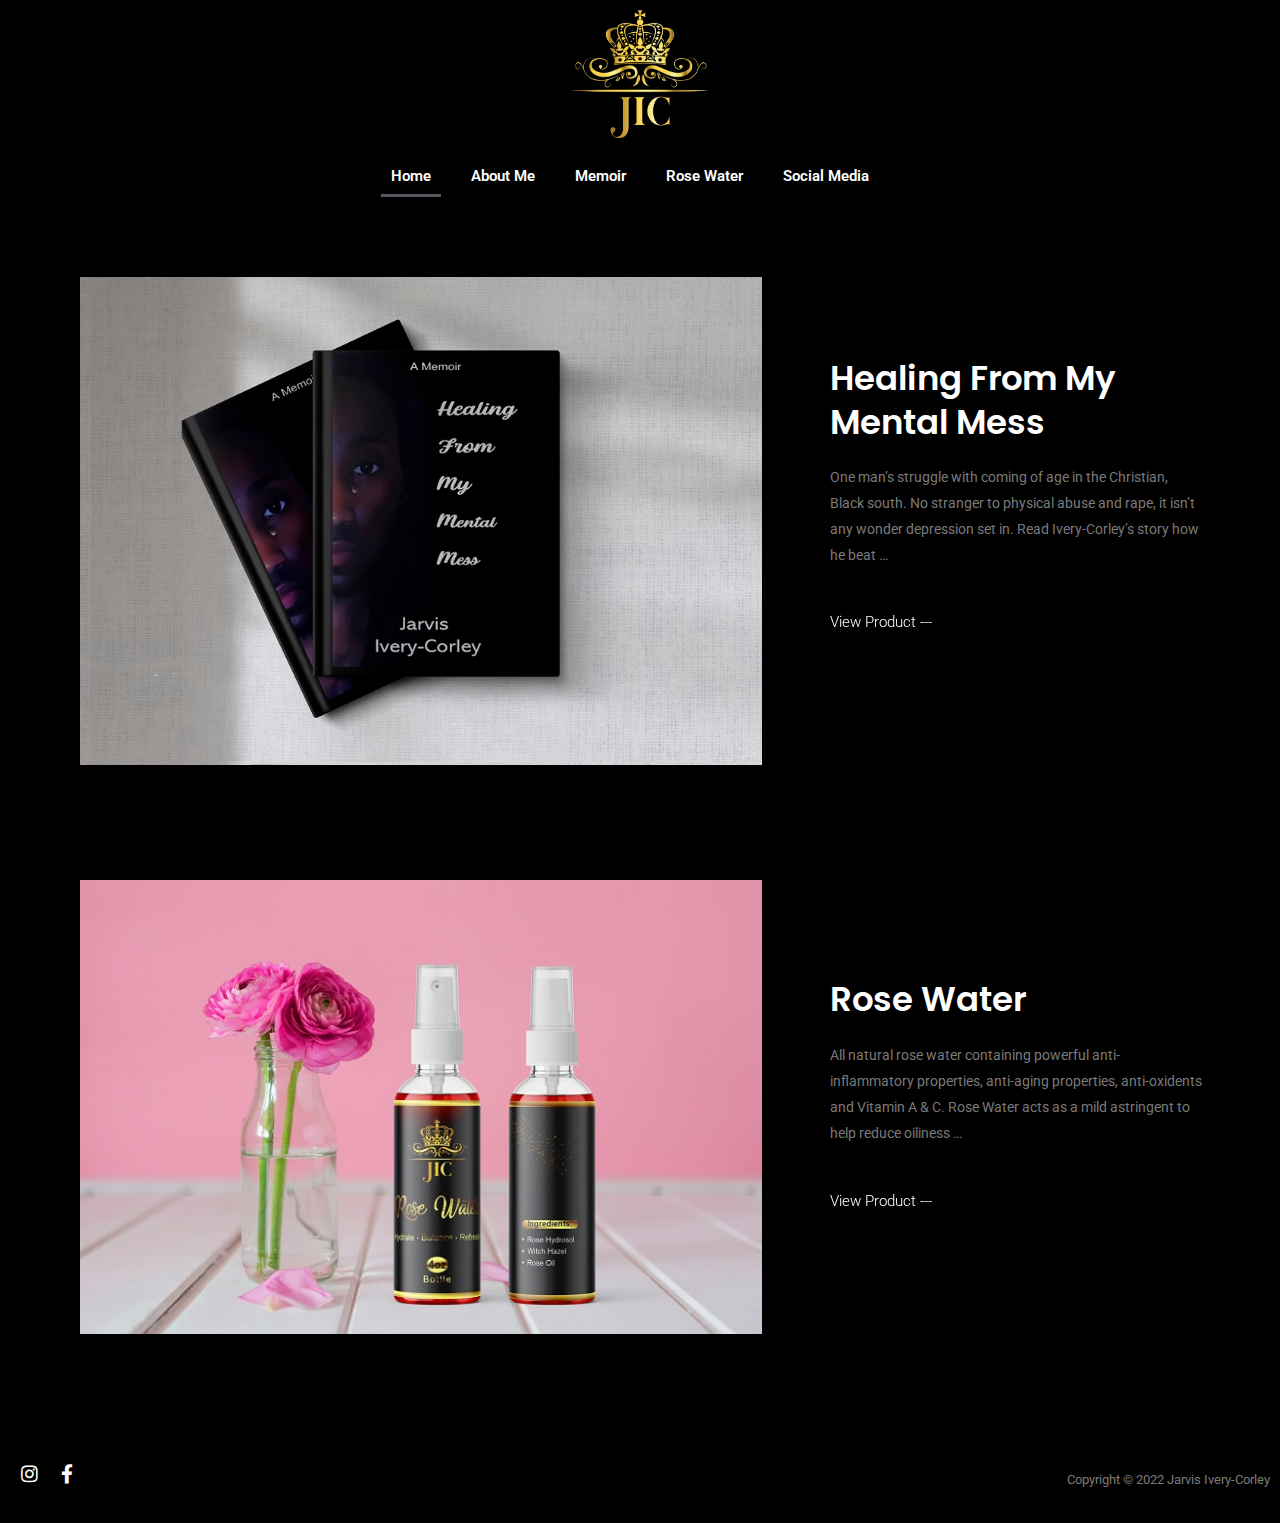
==== commit c54a0a0a: "Add files via upload" ====
--- a/index.html
+++ b/index.html
@@ -28,6 +28,7 @@
 }</style>
 	<link rel="stylesheet" id="astra-theme-css-css" href="./wp-content/themes/astra/assets/css/minified/main.min.css?ver=3.9.4" media="all">
 <style id="astra-theme-css-inline-css">:root{--ast-container-default-xlg-padding:3em;--ast-container-default-lg-padding:3em;--ast-container-default-slg-padding:2em;--ast-container-default-md-padding:3em;--ast-container-default-sm-padding:3em;--ast-container-default-xs-padding:2.4em;--ast-container-default-xxs-padding:1.8em;}html{font-size:93.75%;}a{color:#ffffff;}a:hover,a:focus{color:#ffffff;}body,button,input,select,textarea,.ast-button,.ast-custom-button{font-family:-apple-system,BlinkMacSystemFont,Segoe UI,Roboto,Oxygen-Sans,Ubuntu,Cantarell,Helvetica Neue,sans-serif;font-weight:inherit;font-size:15px;font-size:1rem;}blockquote{color:#4f4f4f;}.site-title{font-size:35px;font-size:2.3333333333333rem;display:block;}header .custom-logo-link img{max-width:68px;}.astra-logo-svg{width:68px;}.ast-archive-description .ast-archive-title{font-size:40px;font-size:2.6666666666667rem;}.site-header .site-description{font-size:15px;font-size:1rem;display:none;}.entry-title{font-size:30px;font-size:2rem;}h1,.entry-content h1{font-size:40px;font-size:2.6666666666667rem;}h2,.entry-content h2{font-size:30px;font-size:2rem;}h3,.entry-content h3{font-size:25px;font-size:1.6666666666667rem;}h4,.entry-content h4{font-size:20px;font-size:1.3333333333333rem;}h5,.entry-content h5{font-size:18px;font-size:1.2rem;}h6,.entry-content h6{font-size:15px;font-size:1rem;}.ast-single-post .entry-title,.page-title{font-size:30px;font-size:2rem;}::selection{background-color:#ffffff;color:#000000;}body,h1,.entry-title a,.entry-content h1,h2,.entry-content h2,h3,.entry-content h3,h4,.entry-content h4,h5,.entry-content h5,h6,.entry-content h6{color:#9a9a9a;}.tagcloud a:hover,.tagcloud a:focus,.tagcloud a.current-item{color:#000000;border-color:#ffffff;background-color:#ffffff;}input:focus,input[type="text"]:focus,input[type="email"]:focus,input[type="url"]:focus,input[type="password"]:focus,input[type="reset"]:focus,input[type="search"]:focus,textarea:focus{border-color:#ffffff;}input[type="radio"]:checked,input[type=reset],input[type="checkbox"]:checked,input[type="checkbox"]:hover:checked,input[type="checkbox"]:focus:checked,input[type=range]::-webkit-slider-thumb{border-color:#ffffff;background-color:#ffffff;box-shadow:none;}.site-footer a:hover + .post-count,.site-footer a:focus + .post-count{background:#ffffff;border-color:#ffffff;}.single .nav-links .nav-previous,.single .nav-links .nav-next{color:#ffffff;}.entry-meta,.entry-meta *{line-height:1.45;color:#ffffff;}.entry-meta a:hover,.entry-meta a:hover *,.entry-meta a:focus,.entry-meta a:focus *,.page-links > .page-link,.page-links .page-link:hover,.post-navigation a:hover{color:#ffffff;}#cat option,.secondary .calendar_wrap thead a,.secondary .calendar_wrap thead a:visited{color:#ffffff;}.secondary .calendar_wrap #today,.ast-progress-val span{background:#ffffff;}.secondary a:hover + .post-count,.secondary a:focus + .post-count{background:#ffffff;border-color:#ffffff;}.calendar_wrap #today > a{color:#000000;}.page-links .page-link,.single .post-navigation a{color:#ffffff;}.ast-archive-title{color:#ffffff;}.widget-title{font-size:21px;font-size:1.4rem;color:#ffffff;}.ast-logo-title-inline .site-logo-img{padding-right:1em;}.site-logo-img img{ transition:all 0.2s linear;}.ast-page-builder-template .hentry {margin: 0;}.ast-page-builder-template .site-content > .ast-container {max-width: 100%;padding: 0;}.ast-page-builder-template .site-content #primary {padding: 0;margin: 0;}.ast-page-builder-template .no-results {text-align: center;margin: 4em auto;}.ast-page-builder-template .ast-pagination {padding: 2em;}.ast-page-builder-template .entry-header.ast-no-title.ast-no-thumbnail {margin-top: 0;}.ast-page-builder-template .entry-header.ast-header-without-markup {margin-top: 0;margin-bottom: 0;}.ast-page-builder-template .entry-header.ast-no-title.ast-no-meta {margin-bottom: 0;}.ast-page-builder-template.single .post-navigation {padding-bottom: 2em;}.ast-page-builder-template.single-post .site-content > .ast-container {max-width: 100%;}.ast-page-builder-template .entry-header {margin-top: 2em;margin-left: auto;margin-right: auto;}.ast-page-builder-template .ast-archive-description {margin: 2em auto 0;padding-left: 20px;padding-right: 20px;}.ast-page-builder-template .ast-row {margin-left: 0;margin-right: 0;}.single.ast-page-builder-template .entry-header + .entry-content {margin-bottom: 2em;}@media(min-width: 921px) {.ast-page-builder-template.archive.ast-right-sidebar .ast-row article,.ast-page-builder-template.archive.ast-left-sidebar .ast-row article {padding-left: 0;padding-right: 0;}}@media (max-width:921px){#ast-desktop-header{display:none;}}@media (min-width:921px){#ast-mobile-header{display:none;}}.wp-block-buttons.aligncenter{justify-content:center;}@media (max-width:921px){.ast-theme-transparent-header #primary,.ast-theme-transparent-header #secondary{padding:0;}}@media (max-width:921px){.ast-plain-container.ast-no-sidebar #primary{padding:0;}}.ast-plain-container.ast-no-sidebar #primary{margin-top:0;margin-bottom:0;}@media (min-width:1200px){.ast-plain-container.ast-no-sidebar #primary{margin-top:60px;margin-bottom:60px;}}.wp-block-button.is-style-outline .wp-block-button__link{border-color:#ffffff;}.wp-block-button.is-style-outline > .wp-block-button__link:not(.has-text-color),.wp-block-button.wp-block-button__link.is-style-outline:not(.has-text-color){color:#ffffff;}.wp-block-button.is-style-outline .wp-block-button__link:hover,.wp-block-button.is-style-outline .wp-block-button__link:focus{color:#000000 !important;background-color:#ffffff;border-color:#ffffff;}.post-page-numbers.current .page-link,.ast-pagination .page-numbers.current{color:#000000;border-color:#ffffff;background-color:#ffffff;border-radius:2px;}h1.widget-title{font-weight:inherit;}h2.widget-title{font-weight:inherit;}h3.widget-title{font-weight:inherit;}#page{display:flex;flex-direction:column;min-height:100vh;}.ast-404-layout-1 h1.page-title{color:var(--ast-global-color-2);}.single .post-navigation a{line-height:1em;height:inherit;}.error-404 .page-sub-title{font-size:1.5rem;font-weight:inherit;}.search .site-content .content-area .search-form{margin-bottom:0;}#page .site-content{flex-grow:1;}.widget{margin-bottom:3.5em;}#secondary li{line-height:1.5em;}#secondary .wp-block-group h2{margin-bottom:0.7em;}#secondary h2{font-size:1.7rem;}.ast-separate-container .ast-article-post,.ast-separate-container .ast-article-single,.ast-separate-container .ast-comment-list li.depth-1,.ast-separate-container .comment-respond{padding:3em;}.ast-separate-container .ast-comment-list li.depth-1,.hentry{margin-bottom:2em;}.ast-separate-container .ast-archive-description,.ast-separate-container .ast-author-box{background-color:var(--ast-global-color-5);border-bottom:1px solid var(--ast-border-color);}.ast-separate-container .comments-title{padding:2em 2em 0 2em;}.ast-page-builder-template .comment-form-textarea,.ast-comment-formwrap .ast-grid-common-col{padding:0;}.ast-comment-formwrap{padding:0 20px;display:inline-flex;column-gap:20px;}.archive.ast-page-builder-template .entry-header{margin-top:2em;}.ast-page-builder-template .ast-comment-formwrap{width:100%;}.entry-title{margin-bottom:0.5em;}.ast-archive-description .ast-archive-title{margin-bottom:10px;text-transform:capitalize;}.ast-archive-description p{font-size:inherit;font-weight:inherit;line-height:inherit;}@media (min-width:921px){.ast-left-sidebar.ast-page-builder-template #secondary,.archive.ast-right-sidebar.ast-page-builder-template .site-main{padding-left:20px;padding-right:20px;}}@media (max-width:544px){.ast-comment-formwrap.ast-row{column-gap:10px;}}@media (min-width:1201px){.ast-separate-container .ast-article-post,.ast-separate-container .ast-article-single,.ast-separate-container .ast-archive-description,.ast-separate-container .ast-author-box,.ast-separate-container .ast-404-layout-1,.ast-separate-container .no-results{padding:3em;}}@media (max-width:921px){.ast-separate-container #primary,.ast-separate-container #secondary{padding:1.5em 0;}#primary,#secondary{padding:1.5em 0;margin:0;}.ast-left-sidebar #content > .ast-container{display:flex;flex-direction:column-reverse;width:100%;}}@media (min-width:922px){.ast-separate-container.ast-right-sidebar #primary,.ast-separate-container.ast-left-sidebar #primary{border:0;}.search-no-results.ast-separate-container #primary{margin-bottom:4em;}}.wp-block-button .wp-block-button__link{color:#000000;}.wp-block-button .wp-block-button__link:hover,.wp-block-button .wp-block-button__link:focus{color:#000000;background-color:#ffffff;border-color:#ffffff;}.wp-block-button .wp-block-button__link,.wp-block-search .wp-block-search__button,body .wp-block-file .wp-block-file__button{border-color:#ffffff;background-color:#ffffff;color:#000000;font-family:inherit;font-weight:inherit;line-height:1;border-radius:2px;padding-top:15px;padding-right:30px;padding-bottom:15px;padding-left:30px;}@media (max-width:921px){.wp-block-button .wp-block-button__link,.wp-block-search .wp-block-search__button,body .wp-block-file .wp-block-file__button{padding-top:14px;padding-right:28px;padding-bottom:14px;padding-left:28px;}}@media (max-width:544px){.wp-block-button .wp-block-button__link,.wp-block-search .wp-block-search__button,body .wp-block-file .wp-block-file__button{padding-top:12px;padding-right:24px;padding-bottom:12px;padding-left:24px;}}.menu-toggle,button,.ast-button,.ast-custom-button,.button,input#submit,input[type="button"],input[type="submit"],input[type="reset"],form[CLASS*="wp-block-search__"].wp-block-search .wp-block-search__inside-wrapper .wp-block-search__button,body .wp-block-file .wp-block-file__button,.search .search-submit{border-style:solid;border-top-width:0;border-right-width:0;border-left-width:0;border-bottom-width:0;color:#000000;border-color:#ffffff;background-color:#ffffff;border-radius:2px;padding-top:15px;padding-right:30px;padding-bottom:15px;padding-left:30px;font-family:inherit;font-weight:inherit;line-height:1;}button:focus,.menu-toggle:hover,button:hover,.ast-button:hover,.ast-custom-button:hover .button:hover,.ast-custom-button:hover ,input[type=reset]:hover,input[type=reset]:focus,input#submit:hover,input#submit:focus,input[type="button"]:hover,input[type="button"]:focus,input[type="submit"]:hover,input[type="submit"]:focus,form[CLASS*="wp-block-search__"].wp-block-search .wp-block-search__inside-wrapper .wp-block-search__button:hover,form[CLASS*="wp-block-search__"].wp-block-search .wp-block-search__inside-wrapper .wp-block-search__button:focus,body .wp-block-file .wp-block-file__button:hover,body .wp-block-file .wp-block-file__button:focus{color:#000000;background-color:#ffffff;border-color:#ffffff;}form[CLASS*="wp-block-search__"].wp-block-search .wp-block-search__inside-wrapper .wp-block-search__button.has-icon{padding-top:calc(15px - 3px);padding-right:calc(30px - 3px);padding-bottom:calc(15px - 3px);padding-left:calc(30px - 3px);}@media (min-width:544px){.ast-container{max-width:100%;}}@media (max-width:544px){.ast-separate-container .ast-article-post,.ast-separate-container .ast-article-single,.ast-separate-container .comments-title,.ast-separate-container .ast-archive-description{padding:1.5em 1em;}.ast-separate-container #content .ast-container{padding-left:0.54em;padding-right:0.54em;}.ast-separate-container .ast-comment-list li.depth-1{padding:1.5em 1em;margin-bottom:1.5em;}.ast-separate-container .ast-comment-list .bypostauthor{padding:.5em;}.ast-search-menu-icon.ast-dropdown-active .search-field{width:170px;}.menu-toggle,button,.ast-button,.button,input#submit,input[type="button"],input[type="submit"],input[type="reset"]{padding-top:12px;padding-right:24px;padding-bottom:12px;padding-left:24px;}}@media (max-width:921px){.menu-toggle,button,.ast-button,.button,input#submit,input[type="button"],input[type="submit"],input[type="reset"]{padding-top:14px;padding-right:28px;padding-bottom:14px;padding-left:28px;}.ast-mobile-header-stack .main-header-bar .ast-search-menu-icon{display:inline-block;}.ast-header-break-point.ast-header-custom-item-outside .ast-mobile-header-stack .main-header-bar .ast-search-icon{margin:0;}.ast-comment-avatar-wrap img{max-width:2.5em;}.ast-separate-container .ast-comment-list li.depth-1{padding:1.5em 2.14em;}.ast-separate-container .comment-respond{padding:2em 2.14em;}.ast-comment-meta{padding:0 1.8888em 1.3333em;}}.ast-separate-container{background-color:var(--ast-global-color-8);;background-image:none;;}@media (max-width:921px){.site-title{display:block;}.ast-archive-description .ast-archive-title{font-size:40px;}.site-header .site-description{display:none;}.entry-title{font-size:30px;}h1,.entry-content h1{font-size:30px;}h2,.entry-content h2{font-size:25px;}h3,.entry-content h3{font-size:20px;}.ast-single-post .entry-title,.page-title{font-size:30px;}body,.ast-separate-container{background-color:var(--ast-global-color-8);;background-image:none;;}}@media (max-width:544px){.site-title{display:block;}.ast-archive-description .ast-archive-title{font-size:40px;}.site-header .site-description{display:none;}.entry-title{font-size:30px;}h1,.entry-content h1{font-size:30px;}h2,.entry-content h2{font-size:25px;}h3,.entry-content h3{font-size:20px;}.ast-single-post .entry-title,.page-title{font-size:30px;}body,.ast-separate-container{background-color:var(--ast-global-color-8);;background-image:none;;}}@media (max-width:921px){html{font-size:85.5%;}}@media (max-width:544px){html{font-size:85.5%;}}@media (min-width:922px){.ast-container{max-width:1240px;}}@media (min-width:922px){.site-content .ast-container{display:flex;}}@media (max-width:921px){.site-content .ast-container{flex-direction:column;}}@media (min-width:922px){.main-header-menu .sub-menu .menu-item.ast-left-align-sub-menu:hover > .sub-menu,.main-header-menu .sub-menu .menu-item.ast-left-align-sub-menu.focus > .sub-menu{margin-left:-0px;}}blockquote,cite {font-style: initial;}.wp-block-file {display: flex;align-items: center;flex-wrap: wrap;justify-content: space-between;}.wp-block-pullquote {border: none;}.wp-block-pullquote blockquote::before {content: "\201D";font-family: "Helvetica",sans-serif;display: flex;transform: rotate( 180deg );font-size: 6rem;font-style: normal;line-height: 1;font-weight: bold;align-items: center;justify-content: center;}.has-text-align-right > blockquote::before {justify-content: flex-start;}.has-text-align-left > blockquote::before {justify-content: flex-end;}figure.wp-block-pullquote.is-style-solid-color blockquote {max-width: 100%;text-align: inherit;}html body {--wp--custom--ast-default-block-top-padding: 3em;--wp--custom--ast-default-block-right-padding: 3em;--wp--custom--ast-default-block-bottom-padding: 3em;--wp--custom--ast-default-block-left-padding: 3em;--wp--custom--ast-container-width: 1200px;--wp--custom--ast-content-width-size: 1200px;--wp--custom--ast-wide-width-size: calc(1200px + var(--wp--custom--ast-default-block-left-padding) + var(--wp--custom--ast-default-block-right-padding));}@media(max-width: 921px) {html body {--wp--custom--ast-default-block-top-padding: 3em;--wp--custom--ast-default-block-right-padding: 2em;--wp--custom--ast-default-block-bottom-padding: 3em;--wp--custom--ast-default-block-left-padding: 2em;}}@media(max-width: 544px) {html body {--wp--custom--ast-default-block-top-padding: 3em;--wp--custom--ast-default-block-right-padding: 1.5em;--wp--custom--ast-default-block-bottom-padding: 3em;--wp--custom--ast-default-block-left-padding: 1.5em;}}.entry-content > .wp-block-group,.entry-content > .wp-block-cover,.entry-content > .wp-block-columns {padding-top: var(--wp--custom--ast-default-block-top-padding);padding-right: var(--wp--custom--ast-default-block-right-padding);padding-bottom: var(--wp--custom--ast-default-block-bottom-padding);padding-left: var(--wp--custom--ast-default-block-left-padding);}.ast-plain-container.ast-no-sidebar .entry-content > .alignfull,.ast-page-builder-template .ast-no-sidebar .entry-content > .alignfull {margin-left: calc( -50vw + 50%);margin-right: calc( -50vw + 50%);max-width: 100vw;width: 100vw;}.ast-plain-container.ast-no-sidebar .entry-content .alignfull .alignfull,.ast-page-builder-template.ast-no-sidebar .entry-content .alignfull .alignfull,.ast-plain-container.ast-no-sidebar .entry-content .alignfull .alignwide,.ast-page-builder-template.ast-no-sidebar .entry-content .alignfull .alignwide,.ast-plain-container.ast-no-sidebar .entry-content .alignwide .alignfull,.ast-page-builder-template.ast-no-sidebar .entry-content .alignwide .alignfull,.ast-plain-container.ast-no-sidebar .entry-content .alignwide .alignwide,.ast-page-builder-template.ast-no-sidebar .entry-content .alignwide .alignwide,.ast-plain-container.ast-no-sidebar .entry-content .wp-block-column .alignfull,.ast-page-builder-template.ast-no-sidebar .entry-content .wp-block-column .alignfull,.ast-plain-container.ast-no-sidebar .entry-content .wp-block-column .alignwide,.ast-page-builder-template.ast-no-sidebar .entry-content .wp-block-column .alignwide {margin-left: auto;margin-right: auto;width: 100%;}[ast-blocks-layout] .wp-block-separator:not(.is-style-dots) {height: 0;}[ast-blocks-layout] .wp-block-separator {margin: 20px auto;}[ast-blocks-layout] .wp-block-separator:not(.is-style-wide):not(.is-style-dots) {max-width: 100px;}[ast-blocks-layout] .wp-block-separator.has-background {padding: 0;}.entry-content[ast-blocks-layout] > * {max-width: var(--wp--custom--ast-content-width-size);margin-left: auto;margin-right: auto;}.entry-content[ast-blocks-layout] > .alignwide {max-width: var(--wp--custom--ast-wide-width-size);}.entry-content[ast-blocks-layout] .alignfull {max-width: none;}.entry-content .wp-block-columns {margin-bottom: 0;}blockquote {margin: 1.5em;border: none;}.wp-block-quote:not(.has-text-align-right):not(.has-text-align-center) {border-left: 5px solid rgba(0,0,0,0.05);}.has-text-align-right > blockquote,blockquote.has-text-align-right {border-right: 5px solid rgba(0,0,0,0.05);}.has-text-align-left > blockquote,blockquote.has-text-align-left {border-left: 5px solid rgba(0,0,0,0.05);}.wp-block-site-tagline,.wp-block-latest-posts .read-more {margin-top: 15px;}.wp-block-loginout p label {display: block;}.wp-block-loginout p:not(.login-remember):not(.login-submit) input {width: 100%;}.wp-block-loginout input:focus {border-color: transparent;}.wp-block-loginout input:focus {outline: thin dotted;}.entry-content .wp-block-media-text .wp-block-media-text__content {padding: 0 0 0 8%;}.entry-content .wp-block-media-text.has-media-on-the-right .wp-block-media-text__content {padding: 0 8% 0 0;}.entry-content .wp-block-media-text.has-background .wp-block-media-text__content {padding: 8%;}.entry-content .wp-block-cover:not([class*="background-color"]) .wp-block-cover__inner-container,.entry-content .wp-block-cover:not([class*="background-color"]) .wp-block-cover-image-text,.entry-content .wp-block-cover:not([class*="background-color"]) .wp-block-cover-text,.entry-content .wp-block-cover-image:not([class*="background-color"]) .wp-block-cover__inner-container,.entry-content .wp-block-cover-image:not([class*="background-color"]) .wp-block-cover-image-text,.entry-content .wp-block-cover-image:not([class*="background-color"]) .wp-block-cover-text {color: var(--ast-global-color-5);}.wp-block-loginout .login-remember input {width: 1.1rem;height: 1.1rem;margin: 0 5px 4px 0;vertical-align: middle;}.wp-block-latest-posts > li > *:first-child,.wp-block-latest-posts:not(.is-grid) > li:first-child {margin-top: 0;}.wp-block-search__inside-wrapper .wp-block-search__input {padding: 0 10px;color: var(--ast-global-color-3);background: var(--ast-global-color-5);border-color: var(--ast-border-color);}.wp-block-latest-posts .read-more {margin-bottom: 1.5em;}.wp-block-search__no-button .wp-block-search__inside-wrapper .wp-block-search__input {padding-top: 5px;padding-bottom: 5px;}.wp-block-latest-posts .wp-block-latest-posts__post-date,.wp-block-latest-posts .wp-block-latest-posts__post-author {font-size: 1rem;}.wp-block-latest-posts > li > *,.wp-block-latest-posts:not(.is-grid) > li {margin-top: 12px;margin-bottom: 12px;}.ast-page-builder-template .entry-content[ast-blocks-layout] > *,.ast-page-builder-template .entry-content[ast-blocks-layout] > .alignfull > * {max-width: none;}.ast-page-builder-template .entry-content[ast-blocks-layout] > .alignwide > * {max-width: var(--wp--custom--ast-wide-width-size);}.ast-page-builder-template .entry-content[ast-blocks-layout] > .inherit-container-width > *,.ast-page-builder-template .entry-content[ast-blocks-layout] > * > *,.entry-content[ast-blocks-layout] > .wp-block-cover .wp-block-cover__inner-container {max-width: var(--wp--custom--ast-content-width-size);margin-left: auto;margin-right: auto;}.entry-content[ast-blocks-layout] .wp-block-cover:not(.alignleft):not(.alignright) {width: auto;}@media(max-width: 1200px) {.ast-separate-container .entry-content > .alignfull,.ast-separate-container .entry-content[ast-blocks-layout] > .alignwide,.ast-plain-container .entry-content[ast-blocks-layout] > .alignwide,.ast-plain-container .entry-content .alignfull {margin-left: calc(-1 * min(var(--ast-container-default-xlg-padding),20px)) ;margin-right: calc(-1 * min(var(--ast-container-default-xlg-padding),20px));}}@media(min-width: 1201px) {.ast-separate-container .entry-content > .alignfull {margin-left: calc(-1 * var(--ast-container-default-xlg-padding) );margin-right: calc(-1 * var(--ast-container-default-xlg-padding) );}.ast-separate-container .entry-content[ast-blocks-layout] > .alignwide,.ast-plain-container .entry-content[ast-blocks-layout] > .alignwide {margin-left: calc(-1 * var(--wp--custom--ast-default-block-left-padding) );margin-right: calc(-1 * var(--wp--custom--ast-default-block-right-padding) );}}@media(min-width: 921px) {.ast-separate-container .entry-content .wp-block-group.alignwide:not(.inherit-container-width) > :where(:not(.alignleft):not(.alignright)),.ast-plain-container .entry-content .wp-block-group.alignwide:not(.inherit-container-width) > :where(:not(.alignleft):not(.alignright)) {max-width: calc( var(--wp--custom--ast-content-width-size) + 80px );}.ast-plain-container.ast-right-sidebar .entry-content[ast-blocks-layout] .alignfull,.ast-plain-container.ast-left-sidebar .entry-content[ast-blocks-layout] .alignfull {margin-left: -60px;margin-right: -60px;}}@media(min-width: 544px) {.entry-content > .alignleft {margin-right: 20px;}.entry-content > .alignright {margin-left: 20px;}}@media (max-width:544px){.wp-block-columns .wp-block-column:not(:last-child){margin-bottom:20px;}.wp-block-latest-posts{margin:0;}}@media( max-width: 600px ) {.entry-content .wp-block-media-text .wp-block-media-text__content,.entry-content .wp-block-media-text.has-media-on-the-right .wp-block-media-text__content {padding: 8% 0 0;}.entry-content .wp-block-media-text.has-background .wp-block-media-text__content {padding: 8%;}}.ast-separate-container .entry-content .wp-block-uagb-container {padding-left: 0;}.ast-page-builder-template .entry-header {padding-left: 0;}@media(min-width: 1201px) {.ast-separate-container .entry-content > .uagb-is-root-container {margin-left: 0;margin-right: 0;}}.entry-content[ast-blocks-layout] > ul,.entry-content[ast-blocks-layout] > ol {margin-left: 1em;}:root .has-ast-global-color-0-color{color:var(--ast-global-color-0);}:root .has-ast-global-color-0-background-color{background-color:var(--ast-global-color-0);}:root .wp-block-button .has-ast-global-color-0-color{color:var(--ast-global-color-0);}:root .wp-block-button .has-ast-global-color-0-background-color{background-color:var(--ast-global-color-0);}:root .has-ast-global-color-1-color{color:var(--ast-global-color-1);}:root .has-ast-global-color-1-background-color{background-color:var(--ast-global-color-1);}:root .wp-block-button .has-ast-global-color-1-color{color:var(--ast-global-color-1);}:root .wp-block-button .has-ast-global-color-1-background-color{background-color:var(--ast-global-color-1);}:root .has-ast-global-color-2-color{color:var(--ast-global-color-2);}:root .has-ast-global-color-2-background-color{background-color:var(--ast-global-color-2);}:root .wp-block-button .has-ast-global-color-2-color{color:var(--ast-global-color-2);}:root .wp-block-button .has-ast-global-color-2-background-color{background-color:var(--ast-global-color-2);}:root .has-ast-global-color-3-color{color:var(--ast-global-color-3);}:root .has-ast-global-color-3-background-color{background-color:var(--ast-global-color-3);}:root .wp-block-button .has-ast-global-color-3-color{color:var(--ast-global-color-3);}:root .wp-block-button .has-ast-global-color-3-background-color{background-color:var(--ast-global-color-3);}:root .has-ast-global-color-4-color{color:var(--ast-global-color-4);}:root .has-ast-global-color-4-background-color{background-color:var(--ast-global-color-4);}:root .wp-block-button .has-ast-global-color-4-color{color:var(--ast-global-color-4);}:root .wp-block-button .has-ast-global-color-4-background-color{background-color:var(--ast-global-color-4);}:root .has-ast-global-color-5-color{color:var(--ast-global-color-5);}:root .has-ast-global-color-5-background-color{background-color:var(--ast-global-color-5);}:root .wp-block-button .has-ast-global-color-5-color{color:var(--ast-global-color-5);}:root .wp-block-button .has-ast-global-color-5-background-color{background-color:var(--ast-global-color-5);}:root .has-ast-global-color-6-color{color:var(--ast-global-color-6);}:root .has-ast-global-color-6-background-color{background-color:var(--ast-global-color-6);}:root .wp-block-button .has-ast-global-color-6-color{color:var(--ast-global-color-6);}:root .wp-block-button .has-ast-global-color-6-background-color{background-color:var(--ast-global-color-6);}:root .has-ast-global-color-7-color{color:var(--ast-global-color-7);}:root .has-ast-global-color-7-background-color{background-color:var(--ast-global-color-7);}:root .wp-block-button .has-ast-global-color-7-color{color:var(--ast-global-color-7);}:root .wp-block-button .has-ast-global-color-7-background-color{background-color:var(--ast-global-color-7);}:root .has-ast-global-color-8-color{color:var(--ast-global-color-8);}:root .has-ast-global-color-8-background-color{background-color:var(--ast-global-color-8);}:root .wp-block-button .has-ast-global-color-8-color{color:var(--ast-global-color-8);}:root .wp-block-button .has-ast-global-color-8-background-color{background-color:var(--ast-global-color-8);}:root{--ast-global-color-0:#ffffff;--ast-global-color-1:#3a3a3a;--ast-global-color-2:#3a3a3a;--ast-global-color-3:#4B4F58;--ast-global-color-4:#F5F5F5;--ast-global-color-5:#FFFFFF;--ast-global-color-6:#F2F5F7;--ast-global-color-7:#424242;--ast-global-color-8:#000000;}:root {--ast-border-color : var(--ast-global-color-6);}.ast-breadcrumbs .trail-browse,.ast-breadcrumbs .trail-items,.ast-breadcrumbs .trail-items li{display:inline-block;margin:0;padding:0;border:none;background:inherit;text-indent:0;}.ast-breadcrumbs .trail-browse{font-size:inherit;font-style:inherit;font-weight:inherit;color:inherit;}.ast-breadcrumbs .trail-items{list-style:none;}.trail-items li::after{padding:0 0.3em;content:"\00bb";}.trail-items li:last-of-type::after{display:none;}h1,.entry-content h1,h2,.entry-content h2,h3,.entry-content h3,h4,.entry-content h4,h5,.entry-content h5,h6,.entry-content h6{color:#ffffff;}.entry-title a{color:#ffffff;}@media (max-width:921px){.ast-builder-grid-row-container.ast-builder-grid-row-tablet-3-firstrow .ast-builder-grid-row > *:first-child,.ast-builder-grid-row-container.ast-builder-grid-row-tablet-3-lastrow .ast-builder-grid-row > *:last-child{grid-column:1 / -1;}}@media (max-width:544px){.ast-builder-grid-row-container.ast-builder-grid-row-mobile-3-firstrow .ast-builder-grid-row > *:first-child,.ast-builder-grid-row-container.ast-builder-grid-row-mobile-3-lastrow .ast-builder-grid-row > *:last-child{grid-column:1 / -1;}}.elementor-widget-heading .elementor-heading-title{margin:0;}.elementor-post.elementor-grid-item.hentry{margin-bottom:0;}.woocommerce div.product .elementor-element.elementor-products-grid .related.products ul.products li.product,.elementor-element .elementor-wc-products .woocommerce[class*='columns-'] ul.products li.product{width:auto;margin:0;float:none;}.elementor-toc__list-wrapper{margin:0;}.ast-left-sidebar .elementor-section.elementor-section-stretched,.ast-right-sidebar .elementor-section.elementor-section-stretched{max-width:100%;left:0 !important;}.elementor-template-full-width .ast-container{display:block;}@media (max-width:544px){.elementor-element .elementor-wc-products .woocommerce[class*="columns-"] ul.products li.product{width:auto;margin:0;}.elementor-element .woocommerce .woocommerce-result-count{float:none;}}.ast-header-break-point .main-header-bar{border-bottom-width:1px;}@media (min-width:922px){.main-header-bar{border-bottom-width:1px;}}.main-header-menu .menu-item, #astra-footer-menu .menu-item, .main-header-bar .ast-masthead-custom-menu-items{-js-display:flex;display:flex;-webkit-box-pack:center;-webkit-justify-content:center;-moz-box-pack:center;-ms-flex-pack:center;justify-content:center;-webkit-box-orient:vertical;-webkit-box-direction:normal;-webkit-flex-direction:column;-moz-box-orient:vertical;-moz-box-direction:normal;-ms-flex-direction:column;flex-direction:column;}.main-header-menu > .menu-item > .menu-link, #astra-footer-menu > .menu-item > .menu-link{height:100%;-webkit-box-align:center;-webkit-align-items:center;-moz-box-align:center;-ms-flex-align:center;align-items:center;-js-display:flex;display:flex;}.ast-header-break-point .main-navigation ul .menu-item .menu-link .icon-arrow:first-of-type svg{top:.2em;margin-top:0px;margin-left:0px;width:.65em;transform:translate(0, -2px) rotateZ(270deg);}.ast-mobile-popup-content .ast-submenu-expanded > .ast-menu-toggle{transform:rotateX(180deg);}.ast-separate-container .blog-layout-1, .ast-separate-container .blog-layout-2, .ast-separate-container .blog-layout-3{background-color:transparent;background-image:none;}.ast-separate-container .ast-article-post{background-color:var(--ast-global-color-8);;background-image:none;;}@media (max-width:921px){.ast-separate-container .ast-article-post{background-color:var(--ast-global-color-8);;background-image:none;;}}@media (max-width:544px){.ast-separate-container .ast-article-post{background-color:var(--ast-global-color-8);;background-image:none;;}}.ast-separate-container .ast-article-single:not(.ast-related-post), .ast-separate-container .comments-area .comment-respond,.ast-separate-container .comments-area .ast-comment-list li, .ast-separate-container .ast-woocommerce-container, .ast-separate-container .error-404, .ast-separate-container .no-results, .single.ast-separate-container .site-main .ast-author-meta, .ast-separate-container .related-posts-title-wrapper, .ast-separate-container.ast-two-container #secondary .widget,.ast-separate-container .comments-count-wrapper, .ast-box-layout.ast-plain-container .site-content,.ast-padded-layout.ast-plain-container .site-content, .ast-separate-container .comments-area .comments-title{background-color:var(--ast-global-color-8);;background-image:none;;}@media (max-width:921px){.ast-separate-container .ast-article-single:not(.ast-related-post), .ast-separate-container .comments-area .comment-respond,.ast-separate-container .comments-area .ast-comment-list li, .ast-separate-container .ast-woocommerce-container, .ast-separate-container .error-404, .ast-separate-container .no-results, .single.ast-separate-container .site-main .ast-author-meta, .ast-separate-container .related-posts-title-wrapper, .ast-separate-container.ast-two-container #secondary .widget,.ast-separate-container .comments-count-wrapper, .ast-box-layout.ast-plain-container .site-content,.ast-padded-layout.ast-plain-container .site-content, .ast-separate-container .comments-area .comments-title{background-color:var(--ast-global-color-8);;background-image:none;;}}@media (max-width:544px){.ast-separate-container .ast-article-single:not(.ast-related-post), .ast-separate-container .comments-area .comment-respond,.ast-separate-container .comments-area .ast-comment-list li, .ast-separate-container .ast-woocommerce-container, .ast-separate-container .error-404, .ast-separate-container .no-results, .single.ast-separate-container .site-main .ast-author-meta, .ast-separate-container .related-posts-title-wrapper, .ast-separate-container.ast-two-container #secondary .widget,.ast-separate-container .comments-count-wrapper, .ast-box-layout.ast-plain-container .site-content,.ast-padded-layout.ast-plain-container .site-content, .ast-separate-container .comments-area .comments-title{background-color:var(--ast-global-color-8);;background-image:none;;}}.ast-plain-container, .ast-page-builder-template{background-color:var(--ast-global-color-8);;background-image:none;;}@media (max-width:921px){.ast-plain-container, .ast-page-builder-template{background-color:var(--ast-global-color-8);;background-image:none;;}}@media (max-width:544px){.ast-plain-container, .ast-page-builder-template{background-color:var(--ast-global-color-8);;background-image:none;;}}.ast-builder-menu-mobile .main-navigation .menu-item > .menu-link{font-family:inherit;font-weight:inherit;}.ast-builder-menu-mobile .main-navigation .menu-item.menu-item-has-children > .ast-menu-toggle{top:0;}.ast-builder-menu-mobile .main-navigation .menu-item-has-children > .menu-link:after{content:unset;}.ast-hfb-header .ast-builder-menu-mobile .main-header-menu, .ast-hfb-header .ast-builder-menu-mobile .main-navigation .menu-item .menu-link, .ast-hfb-header .ast-builder-menu-mobile .main-navigation .menu-item .sub-menu .menu-link{border-style:none;}.ast-builder-menu-mobile .main-navigation .menu-item.menu-item-has-children > .ast-menu-toggle{top:0;}@media (max-width:921px){.ast-builder-menu-mobile .main-navigation .menu-item.menu-item-has-children > .ast-menu-toggle{top:0;}.ast-builder-menu-mobile .main-navigation .menu-item-has-children > .menu-link:after{content:unset;}}@media (max-width:544px){.ast-builder-menu-mobile .main-navigation .menu-item.menu-item-has-children > .ast-menu-toggle{top:0;}}.ast-builder-menu-mobile .main-navigation{display:block;}@media (max-width:921px){.ast-header-break-point .ast-builder-menu-mobile .main-navigation{display:block;}}@media (max-width:544px){.ast-header-break-point .ast-builder-menu-mobile .main-navigation{display:block;}}:root{--e-global-color-astglobalcolor0:#ffffff;--e-global-color-astglobalcolor1:#3a3a3a;--e-global-color-astglobalcolor2:#3a3a3a;--e-global-color-astglobalcolor3:#4B4F58;--e-global-color-astglobalcolor4:#F5F5F5;--e-global-color-astglobalcolor5:#FFFFFF;--e-global-color-astglobalcolor6:#F2F5F7;--e-global-color-astglobalcolor7:#424242;--e-global-color-astglobalcolor8:#000000;}</style>
+<link rel="stylesheet" id="pa-frontend-css" href="./wp-content/uploads/premium-addons-elementor/pa-frontend-189f19119.min.css?ver=1674066654" media="all">
 <link rel="stylesheet" id="wp-block-library-css" href="./wp-includes/css/dist/block-library/style.min.css?ver=6.1.1" media="all">
 <style id="global-styles-inline-css">body{--wp--preset--color--black: #000000;--wp--preset--color--cyan-bluish-gray: #abb8c3;--wp--preset--color--white: #ffffff;--wp--preset--color--pale-pink: #f78da7;--wp--preset--color--vivid-red: #cf2e2e;--wp--preset--color--luminous-vivid-orange: #ff6900;--wp--preset--color--luminous-vivid-amber: #fcb900;--wp--preset--color--light-green-cyan: #7bdcb5;--wp--preset--color--vivid-green-cyan: #00d084;--wp--preset--color--pale-cyan-blue: #8ed1fc;--wp--preset--color--vivid-cyan-blue: #0693e3;--wp--preset--color--vivid-purple: #9b51e0;--wp--preset--color--ast-global-color-0: var(--ast-global-color-0);--wp--preset--color--ast-global-color-1: var(--ast-global-color-1);--wp--preset--color--ast-global-color-2: var(--ast-global-color-2);--wp--preset--color--ast-global-color-3: var(--ast-global-color-3);--wp--preset--color--ast-global-color-4: var(--ast-global-color-4);--wp--preset--color--ast-global-color-5: var(--ast-global-color-5);--wp--preset--color--ast-global-color-6: var(--ast-global-color-6);--wp--preset--color--ast-global-color-7: var(--ast-global-color-7);--wp--preset--color--ast-global-color-8: var(--ast-global-color-8);--wp--preset--gradient--vivid-cyan-blue-to-vivid-purple: linear-gradient(135deg,rgba(6,147,227,1) 0%,rgb(155,81,224) 100%);--wp--preset--gradient--light-green-cyan-to-vivid-green-cyan: linear-gradient(135deg,rgb(122,220,180) 0%,rgb(0,208,130) 100%);--wp--preset--gradient--luminous-vivid-amber-to-luminous-vivid-orange: linear-gradient(135deg,rgba(252,185,0,1) 0%,rgba(255,105,0,1) 100%);--wp--preset--gradient--luminous-vivid-orange-to-vivid-red: linear-gradient(135deg,rgba(255,105,0,1) 0%,rgb(207,46,46) 100%);--wp--preset--gradient--very-light-gray-to-cyan-bluish-gray: linear-gradient(135deg,rgb(238,238,238) 0%,rgb(169,184,195) 100%);--wp--preset--gradient--cool-to-warm-spectrum: linear-gradient(135deg,rgb(74,234,220) 0%,rgb(151,120,209) 20%,rgb(207,42,186) 40%,rgb(238,44,130) 60%,rgb(251,105,98) 80%,rgb(254,248,76) 100%);--wp--preset--gradient--blush-light-purple: linear-gradient(135deg,rgb(255,206,236) 0%,rgb(152,150,240) 100%);--wp--preset--gradient--blush-bordeaux: linear-gradient(135deg,rgb(254,205,165) 0%,rgb(254,45,45) 50%,rgb(107,0,62) 100%);--wp--preset--gradient--luminous-dusk: linear-gradient(135deg,rgb(255,203,112) 0%,rgb(199,81,192) 50%,rgb(65,88,208) 100%);--wp--preset--gradient--pale-ocean: linear-gradient(135deg,rgb(255,245,203) 0%,rgb(182,227,212) 50%,rgb(51,167,181) 100%);--wp--preset--gradient--electric-grass: linear-gradient(135deg,rgb(202,248,128) 0%,rgb(113,206,126) 100%);--wp--preset--gradient--midnight: linear-gradient(135deg,rgb(2,3,129) 0%,rgb(40,116,252) 100%);--wp--preset--duotone--dark-grayscale: url('#wp-duotone-dark-grayscale');--wp--preset--duotone--grayscale: url('#wp-duotone-grayscale');--wp--preset--duotone--purple-yellow: url('#wp-duotone-purple-yellow');--wp--preset--duotone--blue-red: url('#wp-duotone-blue-red');--wp--preset--duotone--midnight: url('#wp-duotone-midnight');--wp--preset--duotone--magenta-yellow: url('#wp-duotone-magenta-yellow');--wp--preset--duotone--purple-green: url('#wp-duotone-purple-green');--wp--preset--duotone--blue-orange: url('#wp-duotone-blue-orange');--wp--preset--font-size--small: 13px;--wp--preset--font-size--medium: 20px;--wp--preset--font-size--large: 36px;--wp--preset--font-size--x-large: 42px;--wp--preset--spacing--20: 0.44rem;--wp--preset--spacing--30: 0.67rem;--wp--preset--spacing--40: 1rem;--wp--preset--spacing--50: 1.5rem;--wp--preset--spacing--60: 2.25rem;--wp--preset--spacing--70: 3.38rem;--wp--preset--spacing--80: 5.06rem;}body { margin: 0;--wp--style--global--content-size: var(--wp--custom--ast-content-width-size);--wp--style--global--wide-size: var(--wp--custom--ast-wide-width-size); }.wp-site-blocks > .alignleft { float: left; margin-right: 2em; }.wp-site-blocks > .alignright { float: right; margin-left: 2em; }.wp-site-blocks > .aligncenter { justify-content: center; margin-left: auto; margin-right: auto; }.wp-site-blocks > * { margin-block-start: 0; margin-block-end: 0; }.wp-site-blocks > * + * { margin-block-start: 24px; }body { --wp--style--block-gap: 24px; }body .is-layout-flow > *{margin-block-start: 0;margin-block-end: 0;}body .is-layout-flow > * + *{margin-block-start: 24px;margin-block-end: 0;}body .is-layout-constrained > *{margin-block-start: 0;margin-block-end: 0;}body .is-layout-constrained > * + *{margin-block-start: 24px;margin-block-end: 0;}body .is-layout-flex{gap: 24px;}body .is-layout-flow > .alignleft{float: left;margin-inline-start: 0;margin-inline-end: 2em;}body .is-layout-flow > .alignright{float: right;margin-inline-start: 2em;margin-inline-end: 0;}body .is-layout-flow > .aligncenter{margin-left: auto !important;margin-right: auto !important;}body .is-layout-constrained > .alignleft{float: left;margin-inline-start: 0;margin-inline-end: 2em;}body .is-layout-constrained > .alignright{float: right;margin-inline-start: 2em;margin-inline-end: 0;}body .is-layout-constrained > .aligncenter{margin-left: auto !important;margin-right: auto !important;}body .is-layout-constrained > :where(:not(.alignleft):not(.alignright):not(.alignfull)){max-width: var(--wp--style--global--content-size);margin-left: auto !important;margin-right: auto !important;}body .is-layout-constrained > .alignwide{max-width: var(--wp--style--global--wide-size);}body .is-layout-flex{display: flex;}body .is-layout-flex{flex-wrap: wrap;align-items: center;}body .is-layout-flex > *{margin: 0;}body{padding-top: 0px;padding-right: 0px;padding-bottom: 0px;padding-left: 0px;}a:where(:not(.wp-element-button)){text-decoration: none;}.wp-element-button, .wp-block-button__link{background-color: #32373c;border-width: 0;color: #fff;font-family: inherit;font-size: inherit;line-height: inherit;padding: calc(0.667em + 2px) calc(1.333em + 2px);text-decoration: none;}.has-black-color{color: var(--wp--preset--color--black) !important;}.has-cyan-bluish-gray-color{color: var(--wp--preset--color--cyan-bluish-gray) !important;}.has-white-color{color: var(--wp--preset--color--white) !important;}.has-pale-pink-color{color: var(--wp--preset--color--pale-pink) !important;}.has-vivid-red-color{color: var(--wp--preset--color--vivid-red) !important;}.has-luminous-vivid-orange-color{color: var(--wp--preset--color--luminous-vivid-orange) !important;}.has-luminous-vivid-amber-color{color: var(--wp--preset--color--luminous-vivid-amber) !important;}.has-light-green-cyan-color{color: var(--wp--preset--color--light-green-cyan) !important;}.has-vivid-green-cyan-color{color: var(--wp--preset--color--vivid-green-cyan) !important;}.has-pale-cyan-blue-color{color: var(--wp--preset--color--pale-cyan-blue) !important;}.has-vivid-cyan-blue-color{color: var(--wp--preset--color--vivid-cyan-blue) !important;}.has-vivid-purple-color{color: var(--wp--preset--color--vivid-purple) !important;}.has-ast-global-color-0-color{color: var(--wp--preset--color--ast-global-color-0) !important;}.has-ast-global-color-1-color{color: var(--wp--preset--color--ast-global-color-1) !important;}.has-ast-global-color-2-color{color: var(--wp--preset--color--ast-global-color-2) !important;}.has-ast-global-color-3-color{color: var(--wp--preset--color--ast-global-color-3) !important;}.has-ast-global-color-4-color{color: var(--wp--preset--color--ast-global-color-4) !important;}.has-ast-global-color-5-color{color: var(--wp--preset--color--ast-global-color-5) !important;}.has-ast-global-color-6-color{color: var(--wp--preset--color--ast-global-color-6) !important;}.has-ast-global-color-7-color{color: var(--wp--preset--color--ast-global-color-7) !important;}.has-ast-global-color-8-color{color: var(--wp--preset--color--ast-global-color-8) !important;}.has-black-background-color{background-color: var(--wp--preset--color--black) !important;}.has-cyan-bluish-gray-background-color{background-color: var(--wp--preset--color--cyan-bluish-gray) !important;}.has-white-background-color{background-color: var(--wp--preset--color--white) !important;}.has-pale-pink-background-color{background-color: var(--wp--preset--color--pale-pink) !important;}.has-vivid-red-background-color{background-color: var(--wp--preset--color--vivid-red) !important;}.has-luminous-vivid-orange-background-color{background-color: var(--wp--preset--color--luminous-vivid-orange) !important;}.has-luminous-vivid-amber-background-color{background-color: var(--wp--preset--color--luminous-vivid-amber) !important;}.has-light-green-cyan-background-color{background-color: var(--wp--preset--color--light-green-cyan) !important;}.has-vivid-green-cyan-background-color{background-color: var(--wp--preset--color--vivid-green-cyan) !important;}.has-pale-cyan-blue-background-color{background-color: var(--wp--preset--color--pale-cyan-blue) !important;}.has-vivid-cyan-blue-background-color{background-color: var(--wp--preset--color--vivid-cyan-blue) !important;}.has-vivid-purple-background-color{background-color: var(--wp--preset--color--vivid-purple) !important;}.has-ast-global-color-0-background-color{background-color: var(--wp--preset--color--ast-global-color-0) !important;}.has-ast-global-color-1-background-color{background-color: var(--wp--preset--color--ast-global-color-1) !important;}.has-ast-global-color-2-background-color{background-color: var(--wp--preset--color--ast-global-color-2) !important;}.has-ast-global-color-3-background-color{background-color: var(--wp--preset--color--ast-global-color-3) !important;}.has-ast-global-color-4-background-color{background-color: var(--wp--preset--color--ast-global-color-4) !important;}.has-ast-global-color-5-background-color{background-color: var(--wp--preset--color--ast-global-color-5) !important;}.has-ast-global-color-6-background-color{background-color: var(--wp--preset--color--ast-global-color-6) !important;}.has-ast-global-color-7-background-color{background-color: var(--wp--preset--color--ast-global-color-7) !important;}.has-ast-global-color-8-background-color{background-color: var(--wp--preset--color--ast-global-color-8) !important;}.has-black-border-color{border-color: var(--wp--preset--color--black) !important;}.has-cyan-bluish-gray-border-color{border-color: var(--wp--preset--color--cyan-bluish-gray) !important;}.has-white-border-color{border-color: var(--wp--preset--color--white) !important;}.has-pale-pink-border-color{border-color: var(--wp--preset--color--pale-pink) !important;}.has-vivid-red-border-color{border-color: var(--wp--preset--color--vivid-red) !important;}.has-luminous-vivid-orange-border-color{border-color: var(--wp--preset--color--luminous-vivid-orange) !important;}.has-luminous-vivid-amber-border-color{border-color: var(--wp--preset--color--luminous-vivid-amber) !important;}.has-light-green-cyan-border-color{border-color: var(--wp--preset--color--light-green-cyan) !important;}.has-vivid-green-cyan-border-color{border-color: var(--wp--preset--color--vivid-green-cyan) !important;}.has-pale-cyan-blue-border-color{border-color: var(--wp--preset--color--pale-cyan-blue) !important;}.has-vivid-cyan-blue-border-color{border-color: var(--wp--preset--color--vivid-cyan-blue) !important;}.has-vivid-purple-border-color{border-color: var(--wp--preset--color--vivid-purple) !important;}.has-ast-global-color-0-border-color{border-color: var(--wp--preset--color--ast-global-color-0) !important;}.has-ast-global-color-1-border-color{border-color: var(--wp--preset--color--ast-global-color-1) !important;}.has-ast-global-color-2-border-color{border-color: var(--wp--preset--color--ast-global-color-2) !important;}.has-ast-global-color-3-border-color{border-color: var(--wp--preset--color--ast-global-color-3) !important;}.has-ast-global-color-4-border-color{border-color: var(--wp--preset--color--ast-global-color-4) !important;}.has-ast-global-color-5-border-color{border-color: var(--wp--preset--color--ast-global-color-5) !important;}.has-ast-global-color-6-border-color{border-color: var(--wp--preset--color--ast-global-color-6) !important;}.has-ast-global-color-7-border-color{border-color: var(--wp--preset--color--ast-global-color-7) !important;}.has-ast-global-color-8-border-color{border-color: var(--wp--preset--color--ast-global-color-8) !important;}.has-vivid-cyan-blue-to-vivid-purple-gradient-background{background: var(--wp--preset--gradient--vivid-cyan-blue-to-vivid-purple) !important;}.has-light-green-cyan-to-vivid-green-cyan-gradient-background{background: var(--wp--preset--gradient--light-green-cyan-to-vivid-green-cyan) !important;}.has-luminous-vivid-amber-to-luminous-vivid-orange-gradient-background{background: var(--wp--preset--gradient--luminous-vivid-amber-to-luminous-vivid-orange) !important;}.has-luminous-vivid-orange-to-vivid-red-gradient-background{background: var(--wp--preset--gradient--luminous-vivid-orange-to-vivid-red) !important;}.has-very-light-gray-to-cyan-bluish-gray-gradient-background{background: var(--wp--preset--gradient--very-light-gray-to-cyan-bluish-gray) !important;}.has-cool-to-warm-spectrum-gradient-background{background: var(--wp--preset--gradient--cool-to-warm-spectrum) !important;}.has-blush-light-purple-gradient-background{background: var(--wp--preset--gradient--blush-light-purple) !important;}.has-blush-bordeaux-gradient-background{background: var(--wp--preset--gradient--blush-bordeaux) !important;}.has-luminous-dusk-gradient-background{background: var(--wp--preset--gradient--luminous-dusk) !important;}.has-pale-ocean-gradient-background{background: var(--wp--preset--gradient--pale-ocean) !important;}.has-electric-grass-gradient-background{background: var(--wp--preset--gradient--electric-grass) !important;}.has-midnight-gradient-background{background: var(--wp--preset--gradient--midnight) !important;}.has-small-font-size{font-size: var(--wp--preset--font-size--small) !important;}.has-medium-font-size{font-size: var(--wp--preset--font-size--medium) !important;}.has-large-font-size{font-size: var(--wp--preset--font-size--large) !important;}.has-x-large-font-size{font-size: var(--wp--preset--font-size--x-large) !important;}
 .wp-block-navigation a:where(:not(.wp-element-button)){color: inherit;}
@@ -36,7 +37,7 @@
 <link rel="stylesheet" id="elementor-frontend-css" href="./wp-content/plugins/elementor/assets/css/frontend-lite.min.css?ver=3.9.2" media="all">
 <link rel="stylesheet" id="elementor-post-5-css" href="./wp-content/uploads/elementor/css/post-5.css?ver=1671991127" media="all">
 <link rel="stylesheet" id="elementor-global-css" href="./wp-content/uploads/elementor/css/global.css?ver=1671991128" media="all">
-<link rel="stylesheet" id="elementor-post-17-css" href="./wp-content/uploads/elementor/css/post-17.css?ver=1673965591" media="all">
+<link rel="stylesheet" id="elementor-post-17-css" href="./wp-content/uploads/elementor/css/post-17.css?ver=1674066550" media="all">
 <link rel="stylesheet" id="eael-general-css" href="./wp-content/plugins/essential-addons-for-elementor-lite/assets/front-end/css/view/general.min.css?ver=5.5.2" media="all">
 <link rel="stylesheet" id="google-fonts-1-css" href="https://fonts.googleapis.com/css?family=Roboto%3A100%2C100italic%2C200%2C200italic%2C300%2C300italic%2C400%2C400italic%2C500%2C500italic%2C600%2C600italic%2C700%2C700italic%2C800%2C800italic%2C900%2C900italic%7CRoboto+Slab%3A100%2C100italic%2C200%2C200italic%2C300%2C300italic%2C400%2C400italic%2C500%2C500italic%2C600%2C600italic%2C700%2C700italic%2C800%2C800italic%2C900%2C900italic%7CPoppins%3A100%2C100italic%2C200%2C200italic%2C300%2C300italic%2C400%2C400italic%2C500%2C500italic%2C600%2C600italic%2C700%2C700italic%2C800%2C800italic%2C900%2C900italic&#038;display=swap&#038;ver=6.1.1" media="all">
 <link rel="stylesheet" id="elementor-icons-shared-0-css" href="./wp-content/plugins/elementor/assets/lib/font-awesome/css/fontawesome.min.css?ver=5.15.3" media="all">
@@ -146,7 +147,7 @@
 								<div class="elementor-element elementor-element-5f55139 elementor-widget elementor-widget-image" data-id="5f55139" data-element_type="widget" data-settings="{&quot;_animation&quot;:&quot;none&quot;}" data-widget_type="image.default">
 				<div class="elementor-widget-container">
 																<a href="./ebook/index.html">
-							<img decoding="async" width="1024" height="683" src="./wp-content/uploads/2022/12/693926BC-18AF-4FEC-80C4-F3543350111D.jpeg" class="elementor-animation-shrink attachment-large size-large wp-image-6" alt="" loading="lazy">								</a>
+							<img decoding="async" width="900" height="645" src="./wp-content/uploads/2023/01/corley-ivery.jpg" class="elementor-animation-shrink attachment-large size-large wp-image-936" alt="" loading="lazy">								</a>
 															</div>
 				</div>
 					</div>
@@ -265,11 +266,10 @@
 				</footer><!-- #colophon -->
 	</div>
 <!-- #page -->
-<link rel="stylesheet" id="premium-addons-css" href="./wp-content/plugins/premium-addons-for-elementor/assets/frontend/min-css/premium-addons.min.css?ver=4.9.45" media="all">
 <link rel="stylesheet" id="e-animations-css" href="./wp-content/plugins/elementor/assets/lib/animations/animations.min.css?ver=3.9.2" media="all">
 <script id="astra-theme-js-js-extra">var astra = {"break_point":"921","isRtl":""};</script>
 <script src="./wp-content/themes/astra/assets/js/minified/frontend.min.js?ver=3.9.4" id="astra-theme-js-js"></script>
-<script id="eael-general-js-extra">var localize = {"ajaxurl":".\/wp-admin\/admin-ajax.php","nonce":"f01e49e0e0","i18n":{"added":"Added ","compare":"Compare","loading":"Loading..."},"page_permalink":".\/","cart_redirectition":"","cart_page_url":"","el_breakpoints":{"mobile":{"label":"Mobile","value":767,"default_value":767,"direction":"max","is_enabled":true},"mobile_extra":{"label":"Mobile Extra","value":880,"default_value":880,"direction":"max","is_enabled":false},"tablet":{"label":"Tablet","value":1024,"default_value":1024,"direction":"max","is_enabled":true},"tablet_extra":{"label":"Tablet Extra","value":1200,"default_value":1200,"direction":"max","is_enabled":false},"laptop":{"label":"Laptop","value":1366,"default_value":1366,"direction":"max","is_enabled":false},"widescreen":{"label":"Widescreen","value":2400,"default_value":2400,"direction":"min","is_enabled":false}}};</script>
+<script id="eael-general-js-extra">var localize = {"ajaxurl":".\/wp-admin\/admin-ajax.php","nonce":"718b2a0298","i18n":{"added":"Added ","compare":"Compare","loading":"Loading..."},"page_permalink":".\/","cart_redirectition":"","cart_page_url":"","el_breakpoints":{"mobile":{"label":"Mobile","value":767,"default_value":767,"direction":"max","is_enabled":true},"mobile_extra":{"label":"Mobile Extra","value":880,"default_value":880,"direction":"max","is_enabled":false},"tablet":{"label":"Tablet","value":1024,"default_value":1024,"direction":"max","is_enabled":true},"tablet_extra":{"label":"Tablet Extra","value":1200,"default_value":1200,"direction":"max","is_enabled":false},"laptop":{"label":"Laptop","value":1366,"default_value":1366,"direction":"max","is_enabled":false},"widescreen":{"label":"Widescreen","value":2400,"default_value":2400,"direction":"min","is_enabled":false}}};</script>
 <script src="./wp-content/plugins/essential-addons-for-elementor-lite/assets/front-end/js/view/general.min.js?ver=5.5.2" id="eael-general-js"></script>
 <script src="./wp-content/plugins/elementor/assets/lib/waypoints/waypoints.min.js?ver=4.0.2" id="elementor-waypoints-js"></script>
 <script src="./wp-content/plugins/premium-addons-for-elementor/assets/frontend/min-js/lottie.min.js?ver=4.9.45" id="lottie-js-js"></script>
--- a/wp-content/uploads/premium-addons-elementor/pa-frontend-189f19119.min.css
+++ b/wp-content/uploads/premium-addons-elementor/pa-frontend-189f19119.min.css
@@ -0,0 +1 @@
+@charset "UTF-8";.premium-nav-widget-container ul{list-style:none;margin:0;padding:0}.premium-nav-widget-container .premium-main-nav-menu{-js-display:flex;display:-webkit-box;display:-webkit-flex;display:-moz-box;display:-ms-flexbox;display:flex;height:100%}.premium-nav-ver .premium-ver-inner-container{width:45%;position:relative}.premium-nav-ver .premium-nav-menu-container,.premium-nav-ver .premium-ver-toggler{width:100%}.premium-nav-ver .premium-nav-menu-container{background-color:#fff;-webkit-box-shadow:0 10px 25px rgba(0,0,0,.1);box-shadow:0 10px 25px rgba(0,0,0,.1)}.premium-nav-ver .premium-main-nav-menu{position:relative;-webkit-box-orient:vertical;-webkit-box-direction:normal;-webkit-flex-direction:column;-moz-box-orient:vertical;-moz-box-direction:normal;-ms-flex-direction:column;flex-direction:column;-webkit-box-align:start;-webkit-align-items:flex-start;-moz-box-align:start;-ms-flex-align:start;align-items:flex-start}.premium-nav-ver:not(.premium-hamburger-menu) .premium-nav-menu-item.menu-item-has-children .premium-sub-menu{visibility:hidden;opacity:0;position:absolute;min-width:250px}.premium-nav-ver:not(.premium-hamburger-menu) .premium-nav-menu-item.menu-item-has-children.premium-item-hovered .premium-mega-content-container,.premium-nav-ver:not(.premium-hamburger-menu) .premium-nav-menu-item.menu-item-has-children.premium-item-hovered>.premium-sub-menu{opacity:1;visibility:visible}.premium-nav-ver .premium-nav-menu-item{width:100%}.premium-nav-ver:not(.premium-hamburger-menu).premium-vertical-right .premium-mega-content-container,.premium-nav-ver:not(.premium-hamburger-menu).premium-vertical-right .premium-nav-menu-item.menu-item-has-children .premium-sub-menu{left:100%;top:0}.premium-nav-ver:not(.premium-hamburger-menu).premium-vertical-left .premium-mega-content-container,.premium-nav-ver:not(.premium-hamburger-menu).premium-vertical-left .premium-nav-menu-item.menu-item-has-children .premium-sub-menu{right:100%;top:0}.premium-nav-ver:not(.premium-hamburger-menu).premium-vertical-left .premium-menu-link{-webkit-box-orient:horizontal;-webkit-box-direction:reverse;-webkit-flex-direction:row-reverse;-moz-box-orient:horizontal;-moz-box-direction:reverse;-ms-flex-direction:row-reverse;flex-direction:row-reverse}.premium-nav-hor>.elementor-widget-container>.premium-nav-widget-container>.premium-ver-inner-container>.premium-nav-menu-container{height:60px}.premium-nav-hor:not(.premium-hamburger-menu) .premium-nav-menu-item .premium-sub-menu{visibility:hidden;opacity:0;position:absolute;min-width:220px}.premium-nav-hor:not(.premium-hamburger-menu) .premium-nav-menu-item .premium-mega-content-container,.premium-nav-hor:not(.premium-hamburger-menu) .premium-nav-menu-item>.premium-sub-menu{top:100%}.premium-nav-hor:not(.premium-hamburger-menu) .premium-nav-menu-item>.premium-sub-menu .premium-sub-menu{left:100%;top:0}.premium-nav-hor:not(.premium-hamburger-menu) .premium-nav-menu-item.premium-item-hovered .premium-mega-content-container,.premium-nav-hor:not(.premium-hamburger-menu) .premium-nav-menu-item.premium-item-hovered>.premium-sub-menu{visibility:visible;opacity:1;pointer-events:auto}.premium-nav-hor:not(.premium-hamburger-menu) .premium-nav-menu-item.premium-mega-item-static .premium-mega-content-container{left:50%;-webkit-transform:translateX(-50%);-ms-transform:translateX(-50%);transform:translateX(-50%)}.premium-nav-hor:not(.premium-hamburger-menu) .premium-nav-menu-item:not(.premium-mega-item-static) .premium-mega-content-container{left:0}.premium-mega-nav-item>.premium-sub-menu{display:none}.premium-mega-nav-item{position:relative}.premium-mega-nav-item.premium-item-hovered .premium-mega-content-container{visibility:visible;opacity:1;pointer-events:auto}.premium-mega-content-container{visibility:hidden;position:absolute;z-index:9999;opacity:0;pointer-events:none}.premium-hamburger-menu .premium-mega-content-container,.premium-nav-dropdown .premium-mega-content-container,.premium-nav-slide .premium-mega-content-container{visibility:visible;position:relative;opacity:1;pointer-events:auto}.premium-mobile-menu-outer-container .premium-mobile-menu-close,.premium-nav-widget-container .premium-hamburger-toggle{text-decoration:none;cursor:pointer}.premium-nav-widget-container .premium-hamburger-toggle{display:none;-webkit-box-pack:center;-webkit-justify-content:center;-moz-box-pack:center;-ms-flex-pack:center;justify-content:center;-webkit-box-align:center;-webkit-align-items:center;-moz-box-align:center;-ms-flex-align:center;align-items:center}.premium-nav-widget-container .premium-hamburger-toggle i{padding:.25em;font-size:22px}.premium-nav-widget-container .premium-hamburger-toggle svg{width:22px;height:22px}.premium-nav-widget-container .premium-hamburger-toggle .premium-toggle-close,.premium-nav-widget-container .premium-hamburger-toggle .premium-toggle-text,.premium-nav-widget-container .premium-hamburger-toggle i{color:#494c4f}.premium-nav-widget-container .premium-hamburger-toggle svg,.premium-nav-widget-container .premium-hamburger-toggle svg path{fill:#494c4f}.premium-nav-widget-container .premium-hamburger-toggle .premium-toggle-close,.premium-nav-widget-container .premium-hamburger-toggle .premium-toggle-text{margin:2px}.premium-nav-widget-container .premium-hamburger-toggle .premium-toggle-close{display:none}.premium-mobile-menu-container{width:100%}.premium-mobile-menu-container .premium-main-mobile-menu{width:100%}.premium-mobile-menu-container ul{list-style:none;margin:0;padding:0}.premium-mobile-menu-container .premium-mobile-menu,.premium-mobile-menu-container .premium-sub-menu{display:none;-webkit-box-orient:vertical;-webkit-box-direction:normal;-webkit-flex-direction:column;-moz-box-orient:vertical;-moz-box-direction:normal;-ms-flex-direction:column;flex-direction:column}.premium-mobile-menu-container .premium-nav-menu-item{-webkit-box-orient:vertical;-webkit-box-direction:normal;-webkit-flex-direction:column;-moz-box-orient:vertical;-moz-box-direction:normal;-ms-flex-direction:column;flex-direction:column}.premium-mobile-menu-container .premium-item-badge{top:50%;right:0;left:unset;-webkit-transform:translateY(-50%);-ms-transform:translateY(-50%);transform:translateY(-50%)}.premium-nav-hor .premium-mobile-menu-container .premium-item-badge{top:0;-webkit-transform:translateY(0);-ms-transform:translateY(0);transform:translateY(0)}.premium-mobile-menu-outer-container{opacity:0}.premium-mobile-menu-outer-container.premium-vertical-toggle-open{opacity:1}.premium-ver-hamburger-menu .premium-mobile-menu-outer-container{background-color:#f7f7f7;width:300px;-webkit-transform:translateX(-300px);-ms-transform:translateX(-300px);transform:translateX(-300px);height:100%;position:fixed;top:0;left:0;overflow-x:hidden;z-index:10002;-webkit-transition:.5s;transition:.5s;padding-top:50px}.premium-ver-hamburger-menu .premium-mobile-menu-outer-container .premium-mobile-menu{-js-display:flex;display:-webkit-box;display:-webkit-flex;display:-moz-box;display:-ms-flexbox;display:flex}.premium-ver-hamburger-menu .premium-mobile-menu-outer-container .premium-mobile-menu-container{margin-top:50px}.premium-ver-hamburger-menu .premium-mobile-menu-outer-container .premium-mobile-menu-container .premium-item-badge{-webkit-transform:translateY(0);-ms-transform:translateY(0);transform:translateY(0)}.premium-ver-hamburger-menu .premium-mobile-menu-outer-container .premium-mobile-menu-close{position:absolute;top:2%;right:5px;padding:0 9px;z-index:10000;-js-display:inline-flex;display:-webkit-inline-box;display:-webkit-inline-flex;display:-moz-inline-box;display:-ms-inline-flexbox;display:inline-flex;color:#494c4f;-webkit-box-pack:center;-webkit-justify-content:center;-moz-box-pack:center;-ms-flex-pack:center;justify-content:center;-webkit-box-align:center;-webkit-align-items:center;-moz-box-align:center;-ms-flex-align:center;align-items:center}.premium-ver-hamburger-menu .premium-mobile-menu-outer-container .premium-mobile-menu-close .premium-toggle-close{margin:5px}.premium-ver-hamburger-menu .premium-mobile-menu-outer-container .premium-mobile-menu-close svg{width:22px;height:22px;fill:#494c4f}.premium-ver-hamburger-menu .premium-mobile-menu-outer-container .premium-mobile-menu-close svg path{fill:#494c4f}.premium-ver-hamburger-menu .premium-mobile-menu-outer-container .premium-mobile-menu-close i{font-size:22px}.premium-ver-hamburger-menu .premium-vertical-toggle-open{-webkit-transform:translateX(0)!important;-ms-transform:translateX(0)!important;transform:translateX(0)!important;-webkit-transition:.5s;transition:.5s}.premium-ver-toggle-yes .premium-nav-menu-container{height:auto}.premium-ver-toggle-yes .premium-ver-toggler{-js-display:flex;display:-webkit-box;display:-webkit-flex;display:-moz-box;display:-ms-flexbox;display:flex;-webkit-box-align:center;-webkit-align-items:center;-moz-box-align:center;-ms-flex-align:center;align-items:center;-webkit-box-pack:justify;-webkit-justify-content:space-between;-moz-box-pack:justify;-ms-flex-pack:justify;justify-content:space-between;padding:15px 20px 15px 20px;background:#eee;color:#042551;cursor:pointer}.premium-ver-toggle-yes .premium-ver-toggler .premium-ver-toggler-btn,.premium-ver-toggle-yes .premium-ver-toggler .premium-ver-toggler-title{-js-display:flex;display:-webkit-box;display:-webkit-flex;display:-moz-box;display:-ms-flexbox;display:flex;-webkit-box-pack:center;-webkit-justify-content:center;-moz-box-pack:center;-ms-flex-pack:center;justify-content:center;-webkit-box-align:center;-webkit-align-items:center;-moz-box-align:center;-ms-flex-align:center;align-items:center}.premium-ver-toggle-yes .premium-ver-toggler .premium-ver-toggler-txt{text-indent:5px}.premium-ver-toggle-yes .premium-ver-toggler:hover{background:#54595f;color:#fff}.premium-ver-toggle-yes .premium-ver-toggler:hover .premium-ver-close svg,.premium-ver-toggle-yes .premium-ver-toggler:hover .premium-ver-close svg path,.premium-ver-toggle-yes .premium-ver-toggler:hover .premium-ver-open svg,.premium-ver-toggle-yes .premium-ver-toggler:hover .premium-ver-open svg path,.premium-ver-toggle-yes .premium-ver-toggler:hover .premium-ver-title-icon svg,.premium-ver-toggle-yes .premium-ver-toggler:hover .premium-ver-title-icon svg path{fill:#fff}.premium-ver-toggle-yes .premium-nav-menu-container,.premium-ver-toggle-yes .premium-ver-close,.premium-ver-toggle-yes .premium-ver-open,.premium-ver-toggle-yes .premium-ver-toggler{-webkit-transition:all .3s linear 0s;transition:all .3s linear 0s}.premium-ver-toggle-yes .premium-nav-menu-container i,.premium-ver-toggle-yes .premium-nav-menu-container svg,.premium-ver-toggle-yes .premium-ver-close i,.premium-ver-toggle-yes .premium-ver-close svg,.premium-ver-toggle-yes .premium-ver-open i,.premium-ver-toggle-yes .premium-ver-open svg,.premium-ver-toggle-yes .premium-ver-toggler i,.premium-ver-toggle-yes .premium-ver-toggler svg{-webkit-transition:color .3s linear 0s;transition:color .3s linear 0s}.premium-ver-toggle-yes .premium-ver-toggler-txt{-webkit-transition:all .3s linear 0s;transition:all .3s linear 0s}.premium-ver-toggle-yes .premium-ver-close,.premium-ver-toggle-yes .premium-ver-open,.premium-ver-toggle-yes .premium-ver-title-icon{-webkit-box-pack:center;-webkit-justify-content:center;-moz-box-pack:center;-ms-flex-pack:center;justify-content:center;-webkit-box-align:center;-webkit-align-items:center;-moz-box-align:center;-ms-flex-align:center;align-items:center}.premium-ver-toggle-yes .premium-ver-close i,.premium-ver-toggle-yes .premium-ver-open i,.premium-ver-toggle-yes .premium-ver-title-icon i{font-size:16px}.premium-ver-toggle-yes .premium-ver-close svg,.premium-ver-toggle-yes .premium-ver-open svg,.premium-ver-toggle-yes .premium-ver-title-icon svg{width:17px;height:17px;fill:#042551}.premium-ver-toggle-yes .premium-ver-close svg path,.premium-ver-toggle-yes .premium-ver-open svg path,.premium-ver-toggle-yes .premium-ver-title-icon svg path{fill:#042551}.premium-ver-toggle-yes.premium-ver-always .premium-ver-open{-js-display:inline-flex;display:-webkit-inline-box;display:-webkit-inline-flex;display:-moz-inline-box;display:-ms-inline-flexbox;display:inline-flex}.premium-ver-toggle-yes .premium-ver-collapsed .premium-nav-menu-container{visibility:hidden;opacity:0}.premium-ver-toggle-yes .premium-ver-collapsed .premium-ver-close{display:none}.premium-ver-toggle-yes .premium-ver-collapsed .premium-ver-open{-js-display:inline-flex;display:-webkit-inline-box;display:-webkit-inline-flex;display:-moz-inline-box;display:-ms-inline-flexbox;display:inline-flex}.premium-ver-toggle-yes.premium-ver-hover .premium-nav-menu-container{position:absolute;z-index:10002}.premium-ver-toggle-yes.premium-ver-click .premium-nav-menu-container{position:absolute;z-index:10001}.premium-ver-toggle-yes .premium-nav-menu-container,.premium-ver-toggle-yes.premium-ver-hover .premium-ver-inner-container:hover .premium-nav-menu-container{visibility:visible;opacity:1}.premium-ver-toggle-yes .premium-ver-open,.premium-ver-toggle-yes.premium-ver-hover .premium-ver-inner-container:hover .premium-ver-open{display:none}.premium-ver-toggle-yes .premium-ver-close,.premium-ver-toggle-yes .premium-ver-title-icon,.premium-ver-toggle-yes.premium-ver-hover .premium-ver-inner-container:hover .premium-ver-close,.premium-ver-toggle-yes.premium-ver-hover .premium-ver-inner-container:hover .premium-ver-title-icon{-js-display:inline-flex;display:-webkit-inline-box;display:-webkit-inline-flex;display:-moz-inline-box;display:-ms-inline-flexbox;display:inline-flex}.premium-sticky-parent{position:fixed;z-index:10003;-webkit-transition:all .3s linear;transition:all .3s linear}.premium-sticky-scroll-yes.premium-sticky-parent.headroom--not-top{will-change:transform;-webkit-transition:-webkit-transform .5s linear!important;transition:-webkit-transform .5s linear!important;transition:transform .5s linear!important;transition:transform .5s linear,-webkit-transform .5s linear!important;-webkit-transition-delay:1s;transition-delay:1s}.premium-sticky-scroll-yes.premium-sticky-parent.headroom--not-top.slideDown{-webkit-transform:translateY(0);-ms-transform:translateY(0);transform:translateY(0)}.premium-sticky-scroll-yes.premium-sticky-parent.headroom--not-top.slideUp{-webkit-transform:translateY(-100%);-ms-transform:translateY(-100%);transform:translateY(-100%)}.premium-ham-dropdown .premium-stretch-dropdown .premium-mobile-menu-container,.premium-nav-sticky-yes.premium-sticky-active.premium-ham-dropdown .premium-mobile-menu-container{max-height:400px;overflow-y:auto}.premium-nav-slide-overlay{display:none;position:fixed;top:0;left:0;right:0;bottom:0;-webkit-backface-visibility:hidden;backface-visibility:hidden;background:rgba(0,0,0,.6);z-index:10002}.premium-nav-slide-overlay.premium-vertical-toggle-open{display:block}.premium-active-menu,.premium-active-menu.premium-mega-nav-item>.premium-mega-content-container,.premium-active-menu:not(.premium-mega-nav-item)>.premium-sub-menu{-js-display:flex!important;display:-webkit-box!important;display:-webkit-flex!important;display:-moz-box!important;display:-ms-flexbox!important;display:flex!important;-webkit-box-orient:vertical;-webkit-box-direction:normal;-webkit-flex-direction:column;-moz-box-orient:vertical;-moz-box-direction:normal;-ms-flex-direction:column;flex-direction:column}.premium-active-menu .premium-toggle-close{display:block}.premium-nav-menu-container .premium-sub-menu{background-color:#fff}.premium-mobile-menu-container li,.premium-mobile-menu-container li>.premium-mega-content-container{width:100%!important}.premium-item-icon,.premium-sub-item-icon{font-size:13px;margin:0 7px}.premium-item-icon svg,.premium-sub-item-icon svg{width:100%;height:100%}.premium-item-icon.premium-lottie-animation,.premium-sub-item-icon.premium-lottie-animation{width:20px;height:20px;-js-display:flex;display:-webkit-box;display:-webkit-flex;display:-moz-box;display:-ms-flexbox;display:flex;-webkit-box-pack:center;-webkit-justify-content:center;-moz-box-pack:center;-ms-flex-pack:center;justify-content:center}.premium-item-icon.dashicons,.premium-sub-item-icon.dashicons{width:13px;height:13px}.premium-nav-menu-item{position:relative}.premium-nav-menu-item .premium-menu-link{-js-display:flex;display:-webkit-box;display:-webkit-flex;display:-moz-box;display:-ms-flexbox;display:flex;-webkit-box-align:center;-webkit-align-items:center;-moz-box-align:center;-ms-flex-align:center;align-items:center;height:100%;padding:7px 10px;text-decoration:none;position:relative}.premium-nav-menu-item .premium-dropdown-icon{margin:5px}.premium-nav-menu-item.menu-item-has-children{position:relative}.premium-nav-menu-item.menu-item-has-children .premium-sub-menu{z-index:9999}.premium-nav-menu-item.menu-item-has-children .premium-sub-menu .premium-sub-menu-link{-webkit-box-pack:start;-webkit-justify-content:flex-start;-moz-box-pack:start;-ms-flex-pack:start;justify-content:flex-start}.premium-nav-menu-item .menu-link{position:relative;text-decoration:none}.premium-item-badge,.premium-rn-badge,.premium-sub-item-badge{position:absolute;padding:1px 6px;min-width:35px;text-align:center;font-size:10px;-webkit-border-radius:4px;border-radius:4px;line-height:1.8;white-space:nowrap}.premium-nav-hor:not(.premium-hamburger-menu) .premium-item-badge,.premium-nav-hor:not(.premium-nav-dropdown) .premium-item-badge,.premium-nav-hor:not(.premium-nav-slide) .premium-item-badge{position:relative;margin:8px}.premium-nav-dropdown .premium-sub-item-badge,.premium-nav-hor .premium-sub-item-badge,.premium-nav-slide .premium-sub-item-badge,.premium-nav-ver.premium-vertical-right .premium-item-badge,.premium-nav-ver.premium-vertical-right .premium-sub-item-badge{top:50%;right:0;-webkit-transform:translateY(-50%);-ms-transform:translateY(-50%);transform:translateY(-50%)}.premium-nav-ver.premium-vertical-left .premium-item-badge,.premium-nav-ver.premium-vertical-left .premium-sub-item-badge{top:50%;left:0;-webkit-transform:translateY(-50%);-ms-transform:translateY(-50%);transform:translateY(-50%)}.premium-mega-nav-item{position:relative}.premium-hamburger-menu .premium-mega-content-container,.premium-nav-dropdown .premium-mega-content-container,.premium-nav-slide .premium-mega-content-container{display:none}.premium-mega-item-static{position:static!important}.premium-hamburger-menu .premium-nav-menu-container,.premium-nav-dropdown .premium-nav-menu-container,.premium-nav-slide .premium-nav-menu-container{display:none}.premium-hamburger-menu .premium-hamburger-toggle,.premium-nav-dropdown .premium-hamburger-toggle,.premium-nav-slide .premium-hamburger-toggle{-js-display:inline-flex;display:-webkit-inline-box;display:-webkit-inline-flex;display:-moz-inline-box;display:-ms-inline-flexbox;display:inline-flex}.premium-hidden-icon-yes.premium-hamburger-menu .premium-item-icon,.premium-hidden-icon-yes.premium-hamburger-menu .premium-sub-item-icon,.premium-hidden-icon-yes.premium-nav-dropdown .premium-item-icon,.premium-hidden-icon-yes.premium-nav-dropdown .premium-sub-item-icon,.premium-hidden-icon-yes.premium-nav-slide .premium-item-icon,.premium-hidden-icon-yes.premium-nav-slide .premium-sub-item-icon{display:none}.premium-hidden-badge-yes.premium-hamburger-menu .premium-item-badge,.premium-hidden-badge-yes.premium-hamburger-menu .premium-rn-badge,.premium-hidden-badge-yes.premium-hamburger-menu .premium-sub-item-badge,.premium-hidden-badge-yes.premium-nav-dropdown .premium-item-badge,.premium-hidden-badge-yes.premium-nav-dropdown .premium-rn-badge,.premium-hidden-badge-yes.premium-nav-dropdown .premium-sub-item-badge,.premium-hidden-badge-yes.premium-nav-slide .premium-item-badge,.premium-hidden-badge-yes.premium-nav-slide .premium-rn-badge,.premium-hidden-badge-yes.premium-nav-slide .premium-sub-item-badge{display:none}.premium-ham-dropdown .premium-mobile-menu-container,.premium-nav-dropdown .premium-mobile-menu-container{-js-display:flex;display:-webkit-box;display:-webkit-flex;display:-moz-box;display:-ms-flexbox;display:flex}.premium-ham-dropdown .premium-toggle-opened .premium-toggle-close,.premium-nav-dropdown .premium-toggle-opened .premium-toggle-close{display:inline!important}.premium-ham-dropdown .premium-toggle-opened .premium-toggle-text,.premium-nav-dropdown .premium-toggle-opened .premium-toggle-text{display:none!important}.premium-stretch-dropdown .premium-mobile-menu-container{position:absolute;z-index:9999}.premium-nav-default{display:none}.premium-hamburger-toggle{width:100%}.premium-menu-link-parent::after,.premium-menu-link-parent::before{display:block;position:absolute;-webkit-transition:all .3s cubic-bezier(.58,.3,.005,1);transition:all .3s cubic-bezier(.58,.3,.005,1)}.premium-nav-pointer-double-line .premium-menu-link-parent::after,.premium-nav-pointer-underline .premium-menu-link-parent::after{content:"";bottom:0}.premium-nav-pointer-double-line .premium-menu-link-parent::before,.premium-nav-pointer-overline .premium-menu-link-parent::before{content:"";top:0}.premium-nav-pointer-double-line .premium-menu-link-parent::after,.premium-nav-pointer-double-line .premium-menu-link-parent::before,.premium-nav-pointer-overline .premium-menu-link-parent::after,.premium-nav-pointer-overline .premium-menu-link-parent::before,.premium-nav-pointer-underline .premium-menu-link-parent::after,.premium-nav-pointer-underline .premium-menu-link-parent::before{height:3px;width:100%;left:0;background-color:#55595c;z-index:2}.premium-nav-menu-item:not(.premium-active-item) .premium-menu-link-parent:not(:hover):not(:focus)::after,.premium-nav-menu-item:not(.premium-active-item) .premium-menu-link-parent:not(:hover):not(:focus)::before{opacity:0}.premium-nav-pointer-double-line.premium-nav-animation-none,.premium-nav-pointer-overline.premium-nav-animation-none,.premium-nav-pointer-underline.premium-nav-animation-none{-webkit-transition-duration:0s;transition-duration:0s}.premium-nav-pointer-double-line.premium-nav-animation-none .premium-menu-link-parent,.premium-nav-pointer-double-line.premium-nav-animation-none .premium-menu-link-parent::after,.premium-nav-pointer-double-line.premium-nav-animation-none .premium-menu-link-parent::before,.premium-nav-pointer-double-line.premium-nav-animation-none .premium-menu-link-parent:focus,.premium-nav-pointer-double-line.premium-nav-animation-none .premium-menu-link-parent:hover,.premium-nav-pointer-overline.premium-nav-animation-none .premium-menu-link-parent,.premium-nav-pointer-overline.premium-nav-animation-none .premium-menu-link-parent::after,.premium-nav-pointer-overline.premium-nav-animation-none .premium-menu-link-parent::before,.premium-nav-pointer-overline.premium-nav-animation-none .premium-menu-link-parent:focus,.premium-nav-pointer-overline.premium-nav-animation-none .premium-menu-link-parent:hover,.premium-nav-pointer-underline.premium-nav-animation-none .premium-menu-link-parent,.premium-nav-pointer-underline.premium-nav-animation-none .premium-menu-link-parent::after,.premium-nav-pointer-underline.premium-nav-animation-none .premium-menu-link-parent::before,.premium-nav-pointer-underline.premium-nav-animation-none .premium-menu-link-parent:focus,.premium-nav-pointer-underline.premium-nav-animation-none .premium-menu-link-parent:hover{-webkit-transition-duration:0s;transition-duration:0s}.premium-nav-pointer-double-line.premium-nav-animation-slide .premium-nav-menu-item:not(.premium-active-item) .premium-menu-link-parent:not(:hover):not(:focus)::after,.premium-nav-pointer-underline.premium-nav-animation-slide .premium-nav-menu-item:not(.premium-active-item) .premium-menu-link-parent:not(:hover):not(:focus)::after{width:10px;inset-inline-start:100%}.premium-nav-pointer-double-line.premium-nav-animation-slide .premium-nav-menu-item:not(.premium-active-item) .premium-menu-link-parent:not(:hover):not(:focus)::before,.premium-nav-pointer-overline.premium-nav-animation-slide .premium-nav-menu-item:not(.premium-active-item) .premium-menu-link-parent:not(:hover):not(:focus)::before{width:10px;left:-20px}.premium-nav-pointer-double-line.premium-nav-animation-grow .premium-nav-menu-item:not(.premium-active-item) .premium-menu-link-parent:not(:hover):not(:focus)::after,.premium-nav-pointer-double-line.premium-nav-animation-grow .premium-nav-menu-item:not(.premium-active-item) .premium-menu-link-parent:not(:hover):not(:focus)::before,.premium-nav-pointer-overline.premium-nav-animation-grow .premium-nav-menu-item:not(.premium-active-item) .premium-menu-link-parent:not(:hover):not(:focus)::after,.premium-nav-pointer-overline.premium-nav-animation-grow .premium-nav-menu-item:not(.premium-active-item) .premium-menu-link-parent:not(:hover):not(:focus)::before,.premium-nav-pointer-underline.premium-nav-animation-grow .premium-nav-menu-item:not(.premium-active-item) .premium-menu-link-parent:not(:hover):not(:focus)::after,.premium-nav-pointer-underline.premium-nav-animation-grow .premium-nav-menu-item:not(.premium-active-item) .premium-menu-link-parent:not(:hover):not(:focus)::before{height:0;width:0;left:50%}.premium-nav-pointer-double-line.premium-nav-animation-drop-in .premium-nav-menu-item:not(.premium-active-item) .premium-menu-link-parent:not(:hover):not(:focus)::before,.premium-nav-pointer-overline.premium-nav-animation-drop-in .premium-nav-menu-item:not(.premium-active-item) .premium-menu-link-parent:not(:hover):not(:focus)::before,.premium-nav-pointer-underline.premium-nav-animation-drop-in .premium-nav-menu-item:not(.premium-active-item) .premium-menu-link-parent:not(:hover):not(:focus)::before{top:-10px}.premium-nav-pointer-double-line.premium-nav-animation-drop-in .premium-nav-menu-item:not(.premium-active-item) .premium-menu-link-parent:not(:hover):not(:focus)::after,.premium-nav-pointer-overline.premium-nav-animation-drop-in .premium-nav-menu-item:not(.premium-active-item) .premium-menu-link-parent:not(:hover):not(:focus)::after,.premium-nav-pointer-underline.premium-nav-animation-drop-in .premium-nav-menu-item:not(.premium-active-item) .premium-menu-link-parent:not(:hover):not(:focus)::after{bottom:-10px}.premium-nav-pointer-double-line.premium-nav-animation-drop-out .premium-nav-menu-item:not(.premium-active-item) .premium-menu-link-parent:not(:hover):not(:focus)::before,.premium-nav-pointer-overline.premium-nav-animation-drop-out .premium-nav-menu-item:not(.premium-active-item) .premium-menu-link-parent:not(:hover):not(:focus)::before,.premium-nav-pointer-underline.premium-nav-animation-drop-out .premium-nav-menu-item:not(.premium-active-item) .premium-menu-link-parent:not(:hover):not(:focus)::before{top:10px}.premium-nav-pointer-double-line.premium-nav-animation-drop-out .premium-nav-menu-item:not(.premium-active-item) .premium-menu-link-parent:not(:hover):not(:focus)::after,.premium-nav-pointer-overline.premium-nav-animation-drop-out .premium-nav-menu-item:not(.premium-active-item) .premium-menu-link-parent:not(:hover):not(:focus)::after,.premium-nav-pointer-underline.premium-nav-animation-drop-out .premium-nav-menu-item:not(.premium-active-item) .premium-menu-link-parent:not(:hover):not(:focus)::after{bottom:10px}.premium-nav-pointer-framed .premium-menu-link-parent::before{content:""}.premium-nav-pointer-framed .premium-menu-link-parent::after,.premium-nav-pointer-framed .premium-menu-link-parent::before{background:0 0;left:0;top:0;bottom:0;right:0;border:3px solid #55595c}.premium-nav-pointer-framed.premium-nav-animation-grow .premium-nav-menu-item:not(.premium-active-item) .premium-menu-link-parent:not(:hover):not(:focus)::before{-webkit-transform:scale(.75);-ms-transform:scale(.75);transform:scale(.75)}.premium-nav-pointer-framed.premium-nav-animation-shrink .premium-nav-menu-item:not(.premium-active-item) .premium-menu-link-parent:not(:hover):not(:focus)::before{-webkit-transform:scale(1.25);-ms-transform:scale(1.25);transform:scale(1.25)}.premium-nav-pointer-framed.premium-nav-animation-draw .premium-menu-link-parent::after,.premium-nav-pointer-framed.premium-nav-animation-draw .premium-menu-link-parent::before{width:3px;height:3px}.premium-nav-pointer-framed.premium-nav-animation-draw .premium-menu-link-parent::before{border-width:0 0 3px 3px;-webkit-transition:width .1s .2s,height .1s .3s,opacity .12s .22s;transition:width .1s .2s,height .1s .3s,opacity .12s .22s}.premium-nav-pointer-framed.premium-nav-animation-draw .premium-menu-link-parent::after{content:"";top:auto;bottom:0;left:auto;right:0;border-width:3px 3px 0 0;-webkit-transition:width .1s,height .1s .1s,opacity 20ms .18s;transition:width .1s,height .1s .1s,opacity 20ms .18s}.premium-nav-pointer-framed.premium-nav-animation-draw .premium-menu-link-parent:focus::before,.premium-nav-pointer-framed.premium-nav-animation-draw .premium-menu-link-parent:hover::before{-webkit-transition:opacity 20ms,height .1s,width .1s .1s;transition:opacity 20ms,height .1s,width .1s .1s}.premium-nav-pointer-framed.premium-nav-animation-draw .premium-menu-link-parent:focus::after,.premium-nav-pointer-framed.premium-nav-animation-draw .premium-menu-link-parent:hover::after{-webkit-transition:opacity 20ms .2s,height .1s .2s,width .1s .3s;transition:opacity 20ms .2s,height .1s .2s,width .1s .3s}.premium-nav-pointer-framed.premium-nav-animation-draw .premium-menu-link-parent:focus::after,.premium-nav-pointer-framed.premium-nav-animation-draw .premium-menu-link-parent:focus::before,.premium-nav-pointer-framed.premium-nav-animation-draw .premium-menu-link-parent:hover::after,.premium-nav-pointer-framed.premium-nav-animation-draw .premium-menu-link-parent:hover::before{width:100%;height:100%}.premium-nav-pointer-framed.premium-nav-animation-draw .premium-active-item .premium-menu-link-parent::before{-webkit-transition:opacity 20ms,height .1s,width .1s .1s;transition:opacity 20ms,height .1s,width .1s .1s}.premium-nav-pointer-framed.premium-nav-animation-draw .premium-active-item .premium-menu-link-parent::after{-webkit-transition:opacity 20ms .2s,height .1s .2s,width .1s .3s;transition:opacity 20ms .2s,height .1s .2s,width .1s .3s}.premium-nav-pointer-framed.premium-nav-animation-draw .premium-active-item .premium-menu-link-parent::after,.premium-nav-pointer-framed.premium-nav-animation-draw .premium-active-item .premium-menu-link-parent::before{width:100%;height:100%}.premium-nav-pointer-framed.premium-nav-animation-corners .premium-menu-link-parent::before{border-width:3px 0 0 3px}.premium-nav-pointer-framed.premium-nav-animation-corners .premium-menu-link-parent::after{content:"";top:auto;bottom:0;left:auto;right:0;border-width:0 3px 3px 0}.premium-nav-pointer-framed.premium-nav-animation-corners .premium-menu-link-parent::after,.premium-nav-pointer-framed.premium-nav-animation-corners .premium-menu-link-parent::before{width:3px;height:3px}.premium-nav-pointer-framed.premium-nav-animation-corners .premium-menu-link-parent:focus::after,.premium-nav-pointer-framed.premium-nav-animation-corners .premium-menu-link-parent:focus::before,.premium-nav-pointer-framed.premium-nav-animation-corners .premium-menu-link-parent:hover::after,.premium-nav-pointer-framed.premium-nav-animation-corners .premium-menu-link-parent:hover::before{width:100%;height:100%;-webkit-transition:opacity 2ms,width .4s,height .4s;transition:opacity 2ms,width .4s,height .4s}.premium-nav-pointer-framed.premium-nav-animation-corners .premium-active-item .premium-menu-link-parent::after,.premium-nav-pointer-framed.premium-nav-animation-corners .premium-active-item .premium-menu-link-parent::before{width:100%;height:100%;-webkit-transition:opacity 2ms,width .4s,height .4s;transition:opacity 2ms,width .4s,height .4s}.premium-nav-pointer-text.premium-nav-animation-grow .premium-menu-link-parent:focus,.premium-nav-pointer-text.premium-nav-animation-grow .premium-menu-link-parent:hover{-webkit-transform:scale(1.2);-ms-transform:scale(1.2);transform:scale(1.2)}.premium-nav-pointer-text.premium-nav-animation-shrink .premium-menu-link-parent:focus,.premium-nav-pointer-text.premium-nav-animation-shrink .premium-menu-link-parent:hover{-webkit-transform:scale(.8);-ms-transform:scale(.8);transform:scale(.8)}.premium-nav-pointer-text.premium-nav-animation-sink .premium-menu-link-parent:focus,.premium-nav-pointer-text.premium-nav-animation-sink .premium-menu-link-parent:hover{-webkit-transform:translateY(8px);-ms-transform:translateY(8px);transform:translateY(8px)}.premium-nav-pointer-text.premium-nav-animation-float .premium-menu-link-parent:focus,.premium-nav-pointer-text.premium-nav-animation-float .premium-menu-link-parent:hover{-webkit-transform:translateY(-8px);-ms-transform:translateY(-8px);transform:translateY(-8px)}.premium-nav-pointer-text.premium-nav-animation-skew .premium-menu-link-parent:focus,.premium-nav-pointer-text.premium-nav-animation-skew .premium-menu-link-parent:hover{-webkit-transform:skew(-8deg);-ms-transform:skew(-8deg);transform:skew(-8deg)}.premium-nav-pointer-text.premium-nav-animation-rotate .premium-menu-link-parent:focus,.premium-nav-pointer-text.premium-nav-animation-rotate .premium-menu-link-parent:hover{-webkit-transform:rotate(6deg);-ms-transform:rotate(6deg);transform:rotate(6deg)}.premium-nav-pointer-background .premium-menu-link-parent::before{top:0;left:0;right:0;bottom:0;background:#55595c;background-color:#55595c;z-index:-1}.premium-nav-pointer-background .premium-menu-link-parent::after,.premium-nav-pointer-background .premium-menu-link-parent::before{content:"";-webkit-transition:.3s;transition:.3s}.premium-nav-pointer-background.premium-nav-animation-grow .premium-menu-link-parent::before{-webkit-transform:scale(.5);-ms-transform:scale(.5);transform:scale(.5)}.premium-nav-pointer-background.premium-nav-animation-grow .premium-menu-link-parent:focus::before,.premium-nav-pointer-background.premium-nav-animation-grow .premium-menu-link-parent:hover::before{-webkit-transform:scale(1);-ms-transform:scale(1);transform:scale(1)}.premium-nav-pointer-background.premium-nav-animation-grow .premium-active-item .premium-menu-link-parent::before{-webkit-transform:scale(1);-ms-transform:scale(1);transform:scale(1)}.premium-nav-pointer-background.premium-nav-animation-shrink .premium-nav-menu-item:not(.premium-active-item) .premium-menu-link-parent:not(:hover):not(:focus)::before{-webkit-transform:scale(1.2);-ms-transform:scale(1.2);transform:scale(1.2);-webkit-transition:.3;transition:.3}.premium-nav-pointer-background.premium-nav-animation-sweep-left .premium-nav-menu-item:not(.premium-active-item) .premium-menu-link-parent:not(:hover):not(:focus)::before{left:100%}.premium-nav-pointer-background.premium-nav-animation-sweep-right .premium-nav-menu-item:not(.premium-active-item) .premium-menu-link-parent:not(:hover):not(:focus)::before{right:100%}.premium-nav-pointer-background.premium-nav-animation-sweep-up .premium-nav-menu-item:not(.premium-active-item) .premium-menu-link-parent:not(:hover):not(:focus)::before{top:100%}.premium-nav-pointer-background.premium-nav-animation-sweep-down .premium-nav-menu-item:not(.premium-active-item) .premium-menu-link-parent:not(:hover):not(:focus)::before{bottom:100%}.premium-nav-pointer-background.premium-nav-animation-shutter-in-horizontal .premium-menu-link-parent::after,.premium-nav-pointer-background.premium-nav-animation-shutter-in-vertical .premium-menu-link-parent::after{top:0;left:0;right:0;bottom:0;background:#55595c;background-color:#55595c;z-index:-1}.premium-nav-pointer-background.premium-nav-animation-shutter-in-vertical .premium-menu-link-parent::before{top:0;bottom:100%}.premium-nav-pointer-background.premium-nav-animation-shutter-in-vertical .premium-menu-link-parent::after{top:100%;bottom:0}.premium-nav-pointer-background.premium-nav-animation-shutter-in-vertical .premium-menu-link-parent:focus::before,.premium-nav-pointer-background.premium-nav-animation-shutter-in-vertical .premium-menu-link-parent:hover::before{bottom:50%}.premium-nav-pointer-background.premium-nav-animation-shutter-in-vertical .premium-menu-link-parent:focus::after,.premium-nav-pointer-background.premium-nav-animation-shutter-in-vertical .premium-menu-link-parent:hover::after{top:50%}.premium-nav-pointer-background.premium-nav-animation-shutter-in-vertical .premium-active-item .premium-menu-link-parent::before{bottom:50%}.premium-nav-pointer-background.premium-nav-animation-shutter-in-vertical .premium-active-item .premium-menu-link-parent::after{top:50%}.premium-nav-pointer-background.premium-nav-animation-shutter-out-vertical .premium-nav-menu-item:not(.premium-active-item) .premium-menu-link-parent:not(:hover):not(:focus)::before{bottom:50%;top:50%}.premium-nav-pointer-background.premium-nav-animation-shutter-in-horizontal .premium-menu-link-parent::before{right:0;left:100%}.premium-nav-pointer-background.premium-nav-animation-shutter-in-horizontal .premium-menu-link-parent::after{right:100%;left:0}.premium-nav-pointer-background.premium-nav-animation-shutter-in-horizontal .premium-menu-link-parent:focus::before,.premium-nav-pointer-background.premium-nav-animation-shutter-in-horizontal .premium-menu-link-parent:hover::before{left:50%}.premium-nav-pointer-background.premium-nav-animation-shutter-in-horizontal .premium-menu-link-parent:focus::after,.premium-nav-pointer-background.premium-nav-animation-shutter-in-horizontal .premium-menu-link-parent:hover::after{right:50%}.premium-nav-pointer-background.premium-nav-animation-shutter-in-horizontal .premium-active-item .premium-menu-link-parent::before{left:50%}.premium-nav-pointer-background.premium-nav-animation-shutter-in-horizontal .premium-active-item .premium-menu-link-parent::after{right:50%}.premium-nav-pointer-background.premium-nav-animation-shutter-out-horizontal .premium-nav-menu-item:not(.premium-active-item) .premium-menu-link-parent:not(:hover):not(:focus)::before{left:50%;right:50%}.premium-active-item::after,.premium-active-item::before,.premium-menu-link-parent:focus::after,.premium-menu-link-parent:focus::before,.premium-menu-link-parent:hover::after,.premium-menu-link-parent:hover::before{-webkit-transform:scale(1);-ms-transform:scale(1);transform:scale(1)}.premium-nav-menu-item .premium-mega-content-container,.premium-nav-menu-item .premium-sub-menu{-webkit-transition:.5s all ease-in-out;transition:.5s all ease-in-out;-webkit-transition-delay:.1s;transition-delay:.1s}[class*=premium-nav-slide-].premium-nav-hor:not(.premium-hamburger-menu) .premium-nav-menu-item.premium-item-hovered>.premium-mega-content-container,[class*=premium-nav-slide-].premium-nav-hor:not(.premium-hamburger-menu) .premium-nav-menu-item.premium-item-hovered>.premium-sub-menu,[class*=premium-nav-slide-].premium-nav-hor:not(.premium-hamburger-menu) .premium-sub-menu.premium-item-hovered>.premium-sub-menu,[class*=premium-nav-slide-].premium-nav-ver:not(.premium-hamburger-menu) .premium-nav-menu-item.premium-item-hovered>.premium-mega-content-container,[class*=premium-nav-slide-].premium-nav-ver:not(.premium-hamburger-menu) .premium-nav-menu-item.premium-item-hovered>.premium-sub-menu,[class*=premium-nav-slide-].premium-nav-ver:not(.premium-hamburger-menu) .premium-sub-menu.premium-item-hovered>.premium-sub-menu{-webkit-transform:translate(0);-ms-transform:translate(0);transform:translate(0)}.premium-nav-slide-up.premium-nav-hor:not(.premium-hamburger-menu) .premium-mega-content-container,.premium-nav-slide-up.premium-nav-hor:not(.premium-hamburger-menu) .premium-sub-menu,.premium-nav-slide-up.premium-nav-ver:not(.premium-hamburger-menu) .premium-mega-content-container,.premium-nav-slide-up.premium-nav-ver:not(.premium-hamburger-menu) .premium-sub-menu{-webkit-transform:translateY(10px);-ms-transform:translateY(10px);transform:translateY(10px)}.premium-nav-slide-down.premium-nav-hor:not(.premium-hamburger-menu) .premium-mega-content-container,.premium-nav-slide-down.premium-nav-hor:not(.premium-hamburger-menu) .premium-sub-menu,.premium-nav-slide-down.premium-nav-ver:not(.premium-hamburger-menu) .premium-mega-content-container,.premium-nav-slide-down.premium-nav-ver:not(.premium-hamburger-menu) .premium-sub-menu{-webkit-transform:translateY(-10px);-ms-transform:translateY(-10px);transform:translateY(-10px)}.premium-nav-slide-right.premium-nav-hor:not(.premium-hamburger-menu) .premium-mega-content-container,.premium-nav-slide-right.premium-nav-hor:not(.premium-hamburger-menu) .premium-sub-menu,.premium-nav-slide-right.premium-nav-ver:not(.premium-hamburger-menu) .premium-mega-content-container,.premium-nav-slide-right.premium-nav-ver:not(.premium-hamburger-menu) .premium-sub-menu{-webkit-transform:translateX(-10px);-ms-transform:translateX(-10px);transform:translateX(-10px)}.premium-nav-slide-left.premium-nav-hor:not(.premium-hamburger-menu) .premium-mega-content-container,.premium-nav-slide-left.premium-nav-hor:not(.premium-hamburger-menu) .premium-sub-menu,.premium-nav-slide-left.premium-nav-ver:not(.premium-hamburger-menu) .premium-mega-content-container,.premium-nav-slide-left.premium-nav-ver:not(.premium-hamburger-menu) .premium-sub-menu{-webkit-transform:translateX(10px);-ms-transform:translateX(10px);transform:translateX(10px)}.premium-nav-slide-up.premium-nav-hor:not(.premium-hamburger-menu) .premium-mega-item-static .premium-mega-content-container{-webkit-transform:translateX(-50%) translateY(10px);-ms-transform:translateX(-50%) translateY(10px);transform:translateX(-50%) translateY(10px)}.premium-nav-slide-up.premium-nav-hor:not(.premium-hamburger-menu) .premium-mega-item-static.premium-item-hovered .premium-mega-content-container{-webkit-transform:translateX(-50%) translateY(0);-ms-transform:translateX(-50%) translateY(0);transform:translateX(-50%) translateY(0)}.premium-nav-slide-down.premium-nav-hor:not(.premium-hamburger-menu) .premium-mega-item-static .premium-mega-content-container{-webkit-transform:translateX(-50%) translateY(-10px);-ms-transform:translateX(-50%) translateY(-10px);transform:translateX(-50%) translateY(-10px)}.premium-nav-slide-down.premium-nav-hor:not(.premium-hamburger-menu) .premium-mega-item-static.premium-item-hovered .premium-mega-content-container{-webkit-transform:translateX(-50%) translateY(0);-ms-transform:translateX(-50%) translateY(0);transform:translateX(-50%) translateY(0)}.premium-nav-slide-left.premium-nav-hor:not(.premium-hamburger-menu) .premium-mega-item-static .premium-mega-content-container{-webkit-transform:translateX(-45%);-ms-transform:translateX(-45%);transform:translateX(-45%)}.premium-nav-slide-left.premium-nav-hor:not(.premium-hamburger-menu) .premium-mega-item-static.premium-item-hovered .premium-mega-content-container{-webkit-transform:translateX(-50%);-ms-transform:translateX(-50%);transform:translateX(-50%)}.premium-nav-slide-right.premium-nav-hor:not(.premium-hamburger-menu) .premium-mega-item-static .premium-mega-content-container{-webkit-transform:translateX(-55%);-ms-transform:translateX(-55%);transform:translateX(-55%)}.premium-nav-slide-right.premium-nav-hor:not(.premium-hamburger-menu) .premium-mega-item-static.premium-item-hovered .premium-mega-content-container{-webkit-transform:translateX(-50%);-ms-transform:translateX(-50%);transform:translateX(-50%)}.premium-nav-slide-down.premium-nav-ver:not(.premium-hamburger-menu) .premium-mega-item-static.premium-item-hovered .premium-mega-content-container,.premium-nav-slide-up.premium-nav-ver:not(.premium-hamburger-menu) .premium-mega-item-static.premium-item-hovered .premium-mega-content-container{-webkit-transform:translateY(0);-ms-transform:translateY(0);transform:translateY(0)}.premium-nav-slide-left.premium-nav-ver:not(.premium-hamburger-menu) .premium-mega-item-static.premium-item-hovered .premium-mega-content-container,.premium-nav-slide-right.premium-nav-ver:not(.premium-hamburger-menu) .premium-mega-item-static.premium-item-hovered .premium-mega-content-container{-webkit-transform:translateX(0);-ms-transform:translateX(0);transform:translateX(0)}.premium-mega-content-container .premium-rn-badge,.premium-rn-badge{position:absolute;-webkit-transform:translateY(-50%);-ms-transform:translateY(-50%);transform:translateY(-50%);top:50%;right:10px;-webkit-transition:all .3s;transition:all .3s}.premium-nav-ver.premium-vertical-left .premium-rn-badge{top:50%;left:10px;right:unset;-webkit-transform:translateY(-50%);-ms-transform:translateY(-50%);transform:translateY(-50%)}.premium-nav-ver.premium-vertical-left .premium-mega-content-container .premium-rn-badge{left:unset;right:10px}.has-pa-badge:hover{-webkit-transition:all .3s;transition:all .3s}.premium-sub-item-badge{-webkit-transition:all .3s;transition:all .3s}.premium-mega-content-container .premium-badge-dot .premium-rn-badge,.premium-mega-content-container .premium-badge-dot .premium-sub-item-badge,.premium-sub-menu .premium-badge-dot .premium-rn-badge,.premium-sub-menu .premium-badge-dot .premium-sub-item-badge{font-size:0;min-width:1px;padding:3px;-webkit-border-radius:50%;border-radius:50%;-webkit-transition:all .3s;transition:all .3s}.premium-mega-content-container .premium-badge-pulse:hover .premium-rn-badge,.premium-mega-content-container .premium-badge-pulse:hover .premium-sub-item-badge,.premium-sub-menu .premium-badge-pulse:hover .premium-rn-badge,.premium-sub-menu .premium-badge-pulse:hover .premium-sub-item-badge{-webkit-animation:badge-pulse-grow .5s alternate infinite ease-in-out;animation:badge-pulse-grow .5s alternate infinite ease-in-out}.premium-mega-content-container .premium-badge-buzz:hover .premium-rn-badge,.premium-mega-content-container .premium-badge-buzz:hover .premium-sub-item-badge,.premium-sub-menu .premium-badge-buzz:hover .premium-rn-badge,.premium-sub-menu .premium-badge-buzz:hover .premium-sub-item-badge{-webkit-animation:badge-buzz .5s alternate infinite ease-in-out;animation:badge-buzz .5s alternate infinite ease-in-out}.premium-mega-content-container .premium-badge-slide-right .premium-rn-badge,.premium-mega-content-container .premium-badge-slide-right .premium-sub-item-badge,.premium-sub-menu .premium-badge-slide-right .premium-rn-badge,.premium-sub-menu .premium-badge-slide-right .premium-sub-item-badge{-webkit-transform:translateY(-50%) translateX(-5px);-ms-transform:translateY(-50%) translateX(-5px);transform:translateY(-50%) translateX(-5px);-webkit-transition:-webkit-transform .5s;transition:-webkit-transform .5s;transition:transform .5s;transition:transform .5s,-webkit-transform .5s}.premium-mega-content-container .premium-badge-slide-right:hover .premium-rn-badge,.premium-mega-content-container .premium-badge-slide-right:hover .premium-sub-item-badge,.premium-sub-menu .premium-badge-slide-right:hover .premium-rn-badge,.premium-sub-menu .premium-badge-slide-right:hover .premium-sub-item-badge{-webkit-transform:translateY(-50%) translateX(5px);-ms-transform:translateY(-50%) translateX(5px);transform:translateY(-50%) translateX(5px)}.premium-mega-content-container .premium-badge-slide-left .premium-rn-badge,.premium-mega-content-container .premium-badge-slide-left .premium-sub-item-badge,.premium-sub-menu .premium-badge-slide-left .premium-rn-badge,.premium-sub-menu .premium-badge-slide-left .premium-sub-item-badge{-webkit-transform:translateY(-50%) translateX(5px);-ms-transform:translateY(-50%) translateX(5px);transform:translateY(-50%) translateX(5px);-webkit-transition:-webkit-transform .5s;transition:-webkit-transform .5s;transition:transform .5s;transition:transform .5s,-webkit-transform .5s}.premium-mega-content-container .premium-badge-slide-left:hover .premium-rn-badge,.premium-mega-content-container .premium-badge-slide-left:hover .premium-sub-item-badge,.premium-sub-menu .premium-badge-slide-left:hover .premium-rn-badge,.premium-sub-menu .premium-badge-slide-left:hover .premium-sub-item-badge{-webkit-transform:translateY(-50%) translateX(-5px);-ms-transform:translateY(-50%) translateX(-5px);transform:translateY(-50%) translateX(-5px)}.premium-mega-content-container .premium-badge-expand .premium-rn-badge,.premium-mega-content-container .premium-badge-expand .premium-sub-item-badge,.premium-sub-menu .premium-badge-expand .premium-rn-badge,.premium-sub-menu .premium-badge-expand .premium-sub-item-badge{-webkit-transform:translateY(-50%) scaleX(0);-ms-transform:translateY(-50%) scaleX(0);transform:translateY(-50%) scaleX(0);-webkit-transition:-webkit-transform .25s ease-out;transition:-webkit-transform .25s ease-out;transition:transform .25s ease-out;transition:transform .25s ease-out,-webkit-transform .25s ease-out}.premium-mega-content-container .premium-badge-expand:hover .premium-rn-badge,.premium-mega-content-container .premium-badge-expand:hover .premium-sub-item-badge,.premium-sub-menu .premium-badge-expand:hover .premium-rn-badge,.premium-sub-menu .premium-badge-expand:hover .premium-sub-item-badge{-webkit-transform:translateY(-50%) scaleX(1);-ms-transform:translateY(-50%) scaleX(1);transform:translateY(-50%) scaleX(1)}@-webkit-keyframes badge-pulse-grow{to{-webkit-transform:translateY(-50%) scale(1.07);transform:translateY(-50%) scale(1.07)}}@keyframes badge-pulse-grow{to{-webkit-transform:translateY(-50%) scale(1.07);transform:translateY(-50%) scale(1.07)}}@-webkit-keyframes badge-buzz{50%{-webkit-transform:translateY(-50%) translateX(3px) rotate(2deg);transform:translateY(-50%) translateX(3px) rotate(2deg)}100%{-webkit-transform:translateY(-50%) translateX(-3px) rotate(-2deg);transform:translateY(-50%) translateX(-3px) rotate(-2deg)}}@keyframes badge-buzz{50%{-webkit-transform:translateY(-50%) translateX(3px) rotate(3deg);transform:translateY(-50%) translateX(3px) rotate(3deg)}100%{-webkit-transform:translateY(-50%) translateX(-3px) rotate(-3deg);transform:translateY(-50%) translateX(-3px) rotate(-3deg)}}body.premium-scroll-disabled{overflow-y:hidden;height:100vh;margin:0}.premium-title-bg-text:before{position:absolute;content:attr(data-background);top:0;left:0;text-align:left}.premium-bg-text-yes .elementor-widget-container:before{position:absolute;top:0;left:0;text-align:left}.premium-mask-yes .premium-dual-header-first-clip .premium-dual-header-first-span .premium-mask-span,.premium-mask-yes .premium-dual-header-second-clip .premium-mask-span{background:inherit}.premium-mask-yes .premium-mask-span{position:relative;overflow:hidden;-js-display:inline-flex!important;display:-webkit-inline-box!important;display:-webkit-inline-flex!important;display:-moz-inline-box!important;display:-ms-inline-flexbox!important;display:inline-flex!important}.premium-mask-yes .premium-mask-span::after{content:"";position:absolute;top:0;right:0;width:100%;height:100%;background-color:currentColor;-webkit-backface-visibility:visible;backface-visibility:visible}.premium-mask-active.premium-mask-tr .premium-mask-span::after{-webkit-animation:pa-mask-tr 1.7s cubic-bezier(1,0,.18,1) forwards;animation:pa-mask-tr 1.7s cubic-bezier(1,0,.18,1) forwards;-webkit-transform:translateX(-103%);-ms-transform:translateX(-103%);transform:translateX(-103%)}.premium-mask-active.premium-mask-tl .premium-mask-span::after{-webkit-animation:pa-mask-tl 1.7s cubic-bezier(1,0,.18,1) forwards;animation:pa-mask-tl 1.7s cubic-bezier(1,0,.18,1) forwards;-webkit-transform:translateX(103%);-ms-transform:translateX(103%);transform:translateX(103%)}.premium-mask-active.premium-mask-tb .premium-mask-span::after{-webkit-animation:pa-mask-tb 1.7s cubic-bezier(1,0,.18,1) forwards;animation:pa-mask-tb 1.7s cubic-bezier(1,0,.18,1) forwards;-webkit-transform:translateY(-103%);-ms-transform:translateY(-103%);transform:translateY(-103%)}.premium-mask-active.premium-mask-tt .premium-mask-span::after{-webkit-animation:pa-mask-tt 1.7s cubic-bezier(1,0,.18,1) forwards;animation:pa-mask-tt 1.7s cubic-bezier(1,0,.18,1) forwards;-webkit-transform:translateY(103%);-ms-transform:translateY(103%);transform:translateY(103%)}@-webkit-keyframes pa-mask-tr{0%{-webkit-transform:translateX(0);transform:translateX(0)}100%{-webkit-transform:translateX(103%);transform:translateX(103%)}}@keyframes pa-mask-tr{0%{-webkit-transform:translateX(0);transform:translateX(0)}100%{-webkit-transform:translateX(103%);transform:translateX(103%)}}@-webkit-keyframes pa-mask-tl{0%{-webkit-transform:translateX(0);transform:translateX(0)}100%{-webkit-transform:translateX(-103%);transform:translateX(-103%)}}@keyframes pa-mask-tl{0%{-webkit-transform:translateX(0);transform:translateX(0)}100%{-webkit-transform:translateX(-103%);transform:translateX(-103%)}}@-webkit-keyframes pa-mask-tb{0%{-webkit-transform:translateY(0);transform:translateY(0)}100%{-webkit-transform:translateY(103%);transform:translateY(103%)}}@keyframes pa-mask-tb{0%{-webkit-transform:translateY(0);transform:translateY(0)}100%{-webkit-transform:translateY(103%);transform:translateY(103%)}}@-webkit-keyframes pa-mask-tt{0%{-webkit-transform:translateY(0);transform:translateY(0)}100%{-webkit-transform:translateY(-103%);transform:translateY(-103%)}}@keyframes pa-mask-tt{0%{-webkit-transform:translateY(0);transform:translateY(0)}100%{-webkit-transform:translateY(-103%);transform:translateY(-103%)}}.premium-button .premium-lottie-animation,.premium-image-button .premium-lottie-animation{-js-display:flex;display:-webkit-box;display:-webkit-flex;display:-moz-box;display:-ms-flexbox;display:flex}.premium-button svg,.premium-image-button svg{width:30px;height:30px}.premium-btn-block,.premium-btn-lg,.premium-btn-md,.premium-btn-sm{background-color:#eee;color:#042551;margin:0;text-decoration:none}.premium-btn-block:hover,.premium-btn-lg:hover,.premium-btn-md:hover,.premium-btn-sm:hover{background-color:#54595f;color:#eee}div[class*=elementor-widget-premium] .premium-btn-sm{padding:12px 24px;font-size:14px;line-height:1}div[class*=elementor-widget-premium] .premium-btn-md{padding:14px 26px;font-size:16px;line-height:1.2}div[class*=elementor-widget-premium] .premium-btn-lg{padding:16px 28px;font-size:18px;line-height:1.3333}div[class*=elementor-widget-premium] .premium-btn-block{font-size:18px;line-height:1;padding:20px 0;width:100%;text-align:center}.premium-button-text{display:inline-block;width:100%}.premium-mouse-detect-yes .premium-button-style6 .premium-button-style6-bg{position:absolute;z-index:0;top:0;left:0;width:0;height:0;-webkit-border-radius:50%;border-radius:50%;display:block;-webkit-transform:translate(-50%,-50%);-ms-transform:translate(-50%,-50%);transform:translate(-50%,-50%);-webkit-transition:width .4s ease-in-out,height .4s ease-in-out;transition:width .4s ease-in-out,height .4s ease-in-out}.premium-mouse-detect-yes .premium-button-style6:hover .premium-button-style6-bg{width:225%;height:560px}.premium-mouse-detect-yes .premium-button-style6:before{width:0;height:0}.premium-loader{border:3px solid #f3f3f3;border-top-width:3px;border-top-style:solid;border-top-color:#f3f3f3;-webkit-border-radius:50%;border-radius:50%;border-top:3px solid;border-top-color:#bbb;width:30px;height:30px;-webkit-animation:spin 2s linear infinite;animation:spin 2s linear infinite;margin:0 auto}.premium-svg-drawer *,.premium-svg-nodraw *{-webkit-transition:all .3s ease-in-out;transition:all .3s ease-in-out;-webkit-transition-property:stroke,fill,background-color;transition-property:stroke,fill,background-color}.premium-svg-drawer .no-transition,.premium-svg-nodraw .no-transition{-webkit-transition:none!important;transition:none!important}@-webkit-keyframes spin{0%{-webkit-transform:rotate(0);transform:rotate(0)}100%{-webkit-transform:rotate(360deg);transform:rotate(360deg)}}@keyframes spin{0%{-webkit-transform:rotate(0);transform:rotate(0)}100%{-webkit-transform:rotate(360deg);transform:rotate(360deg)}}.premium-error-notice{width:100%;padding:10px;color:#b94a48;background-color:#f2dede;border-color:#eed3d7;text-align:center}